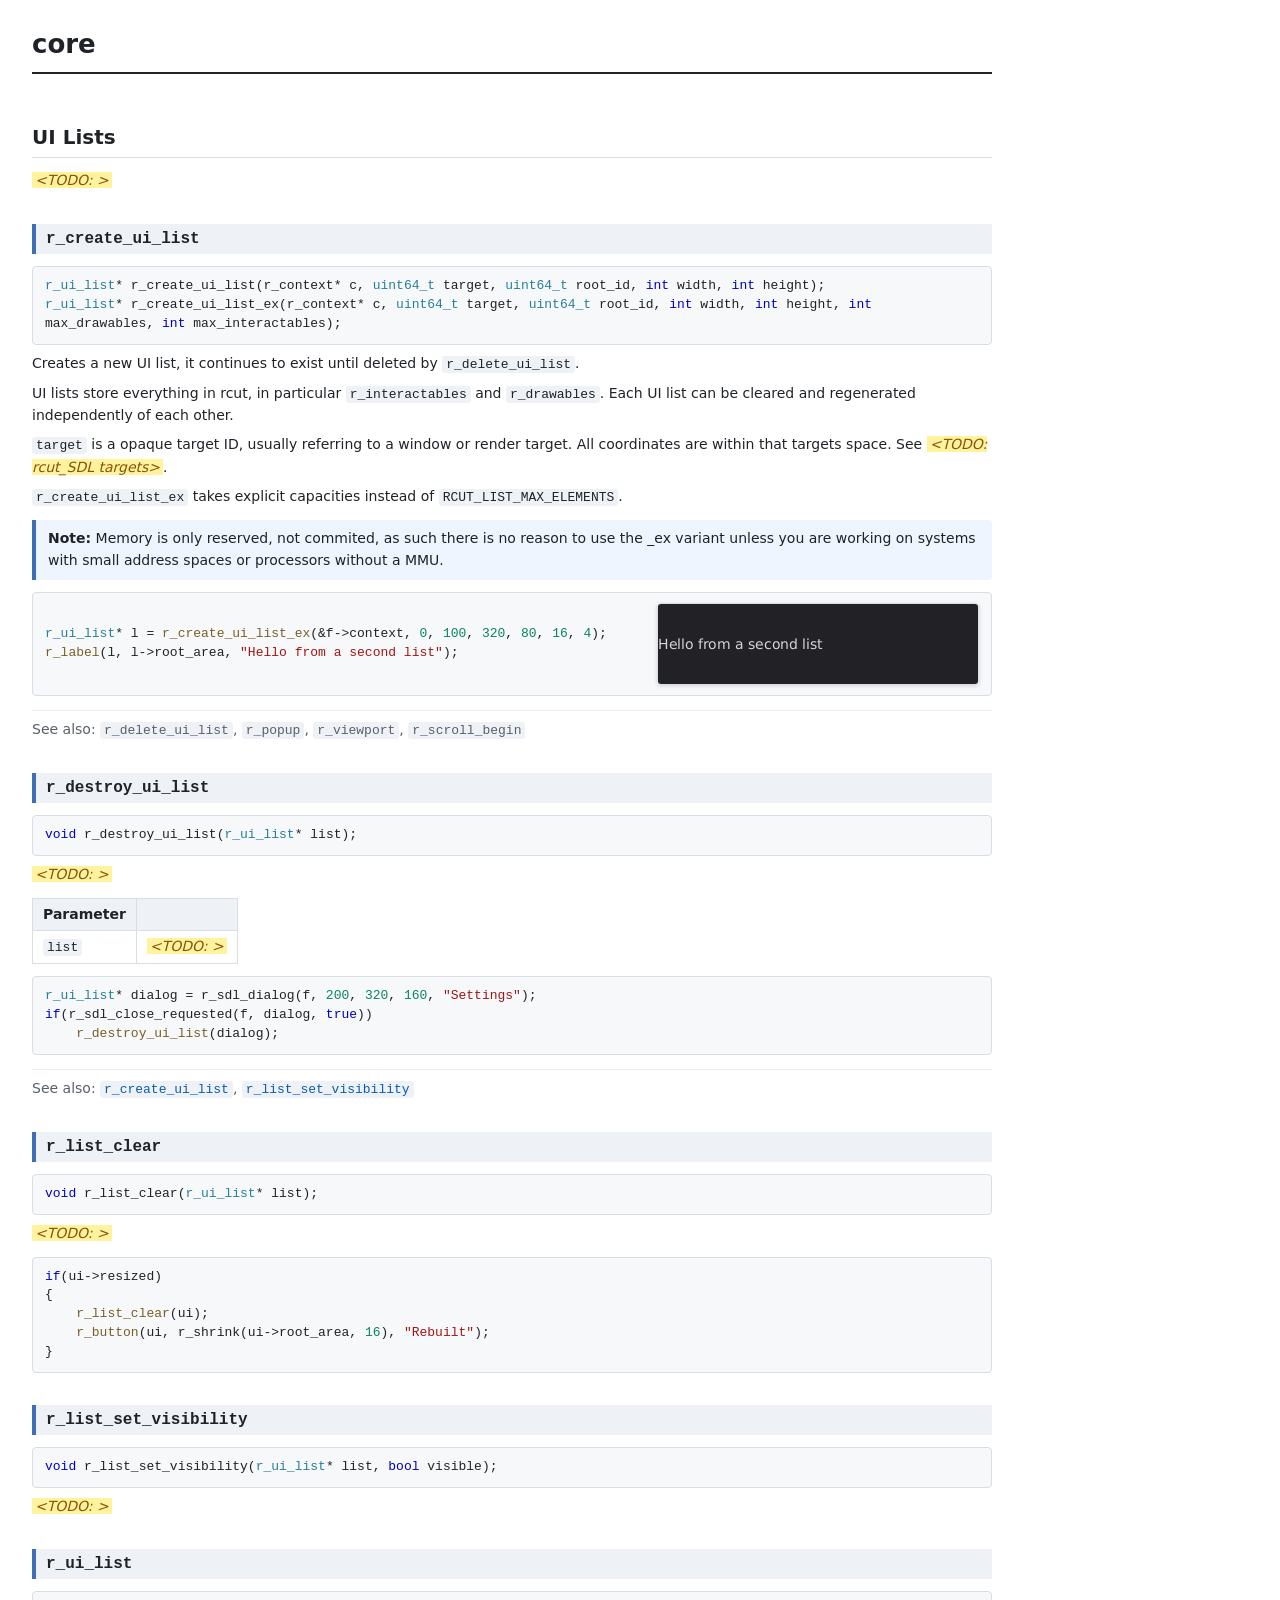
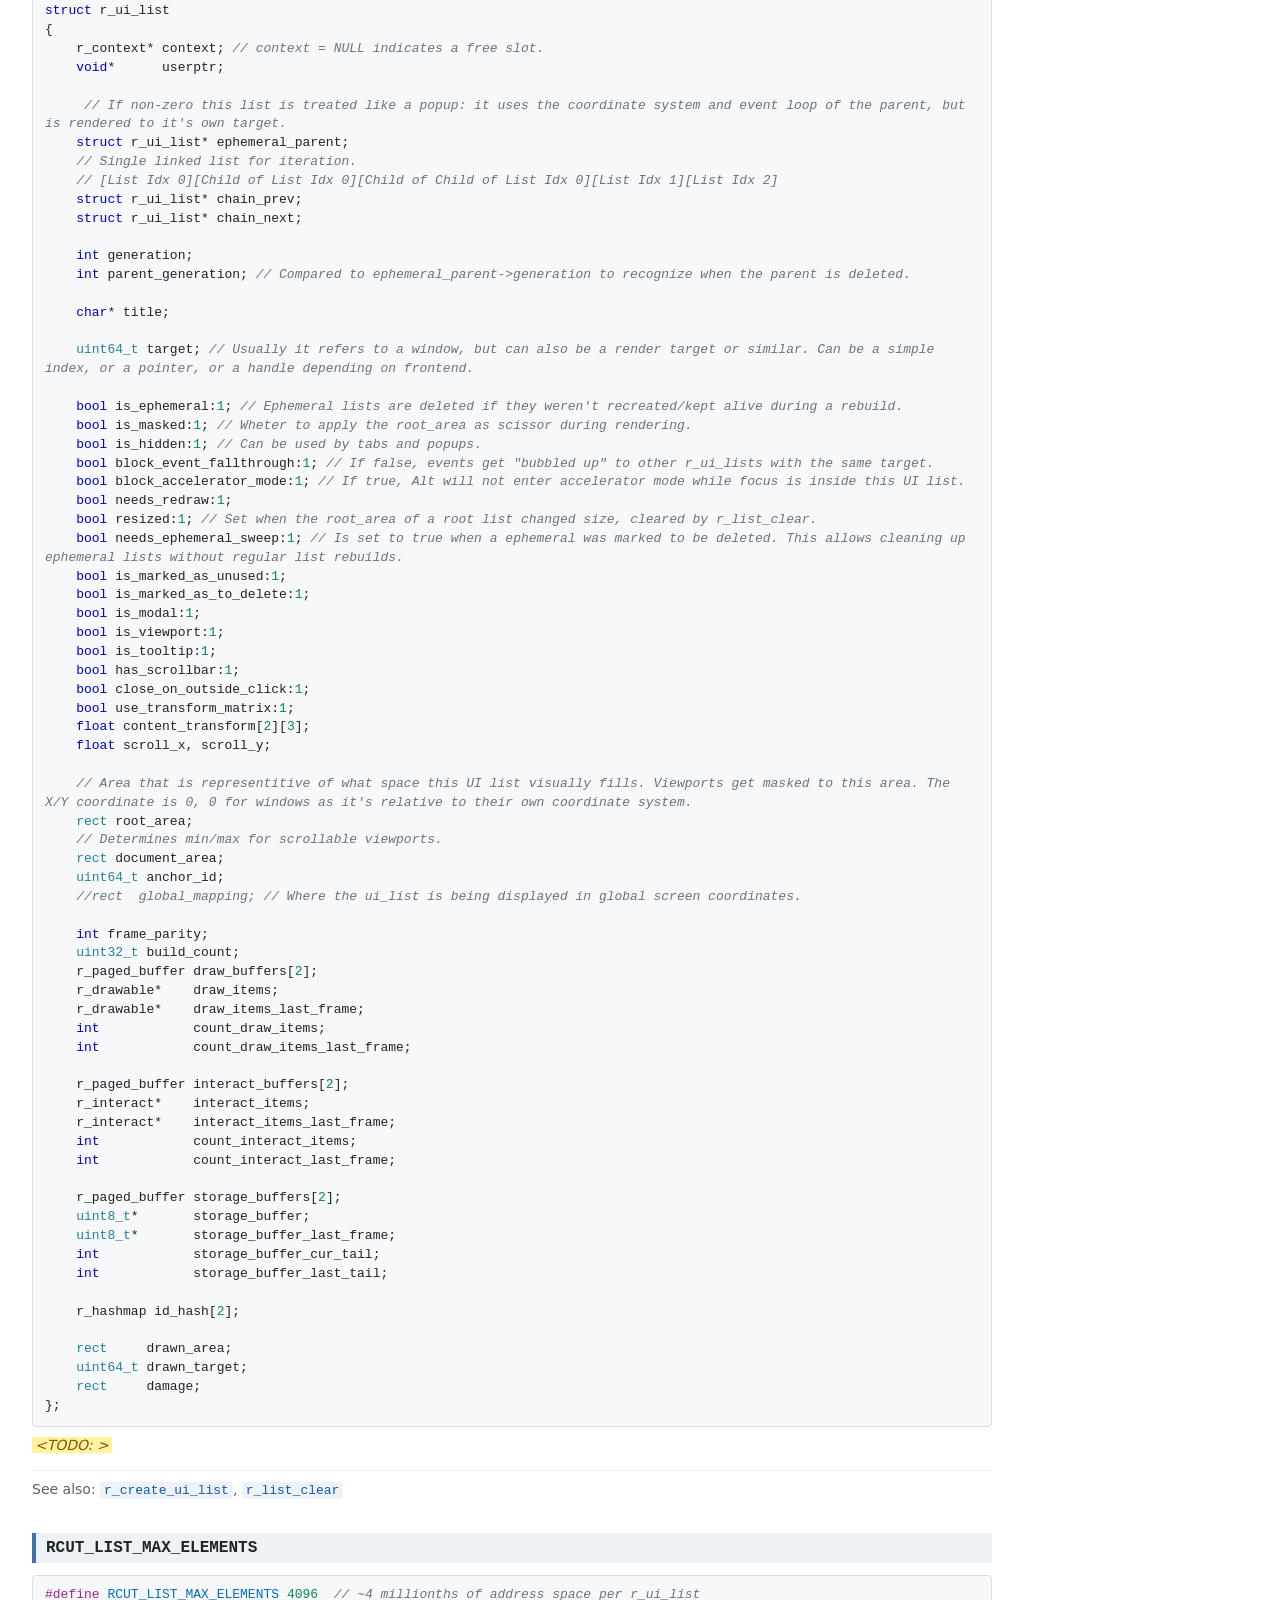
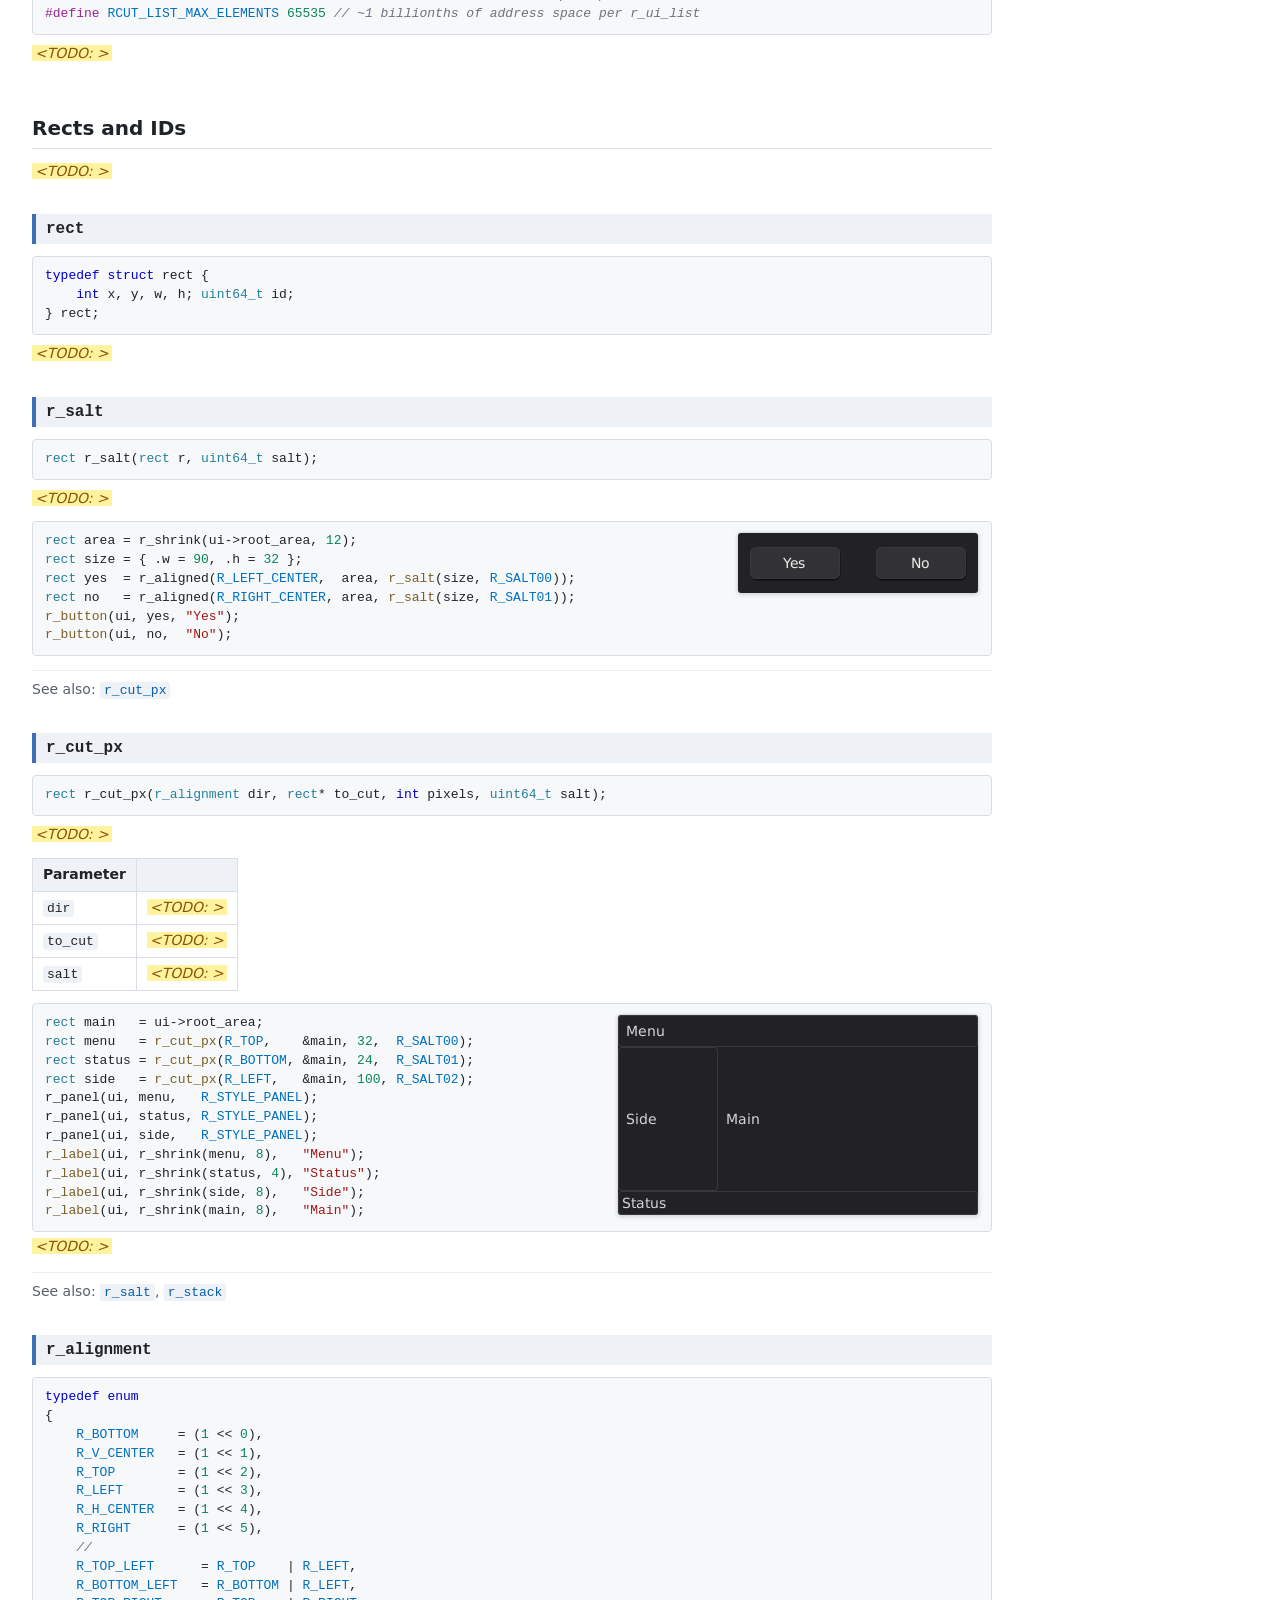
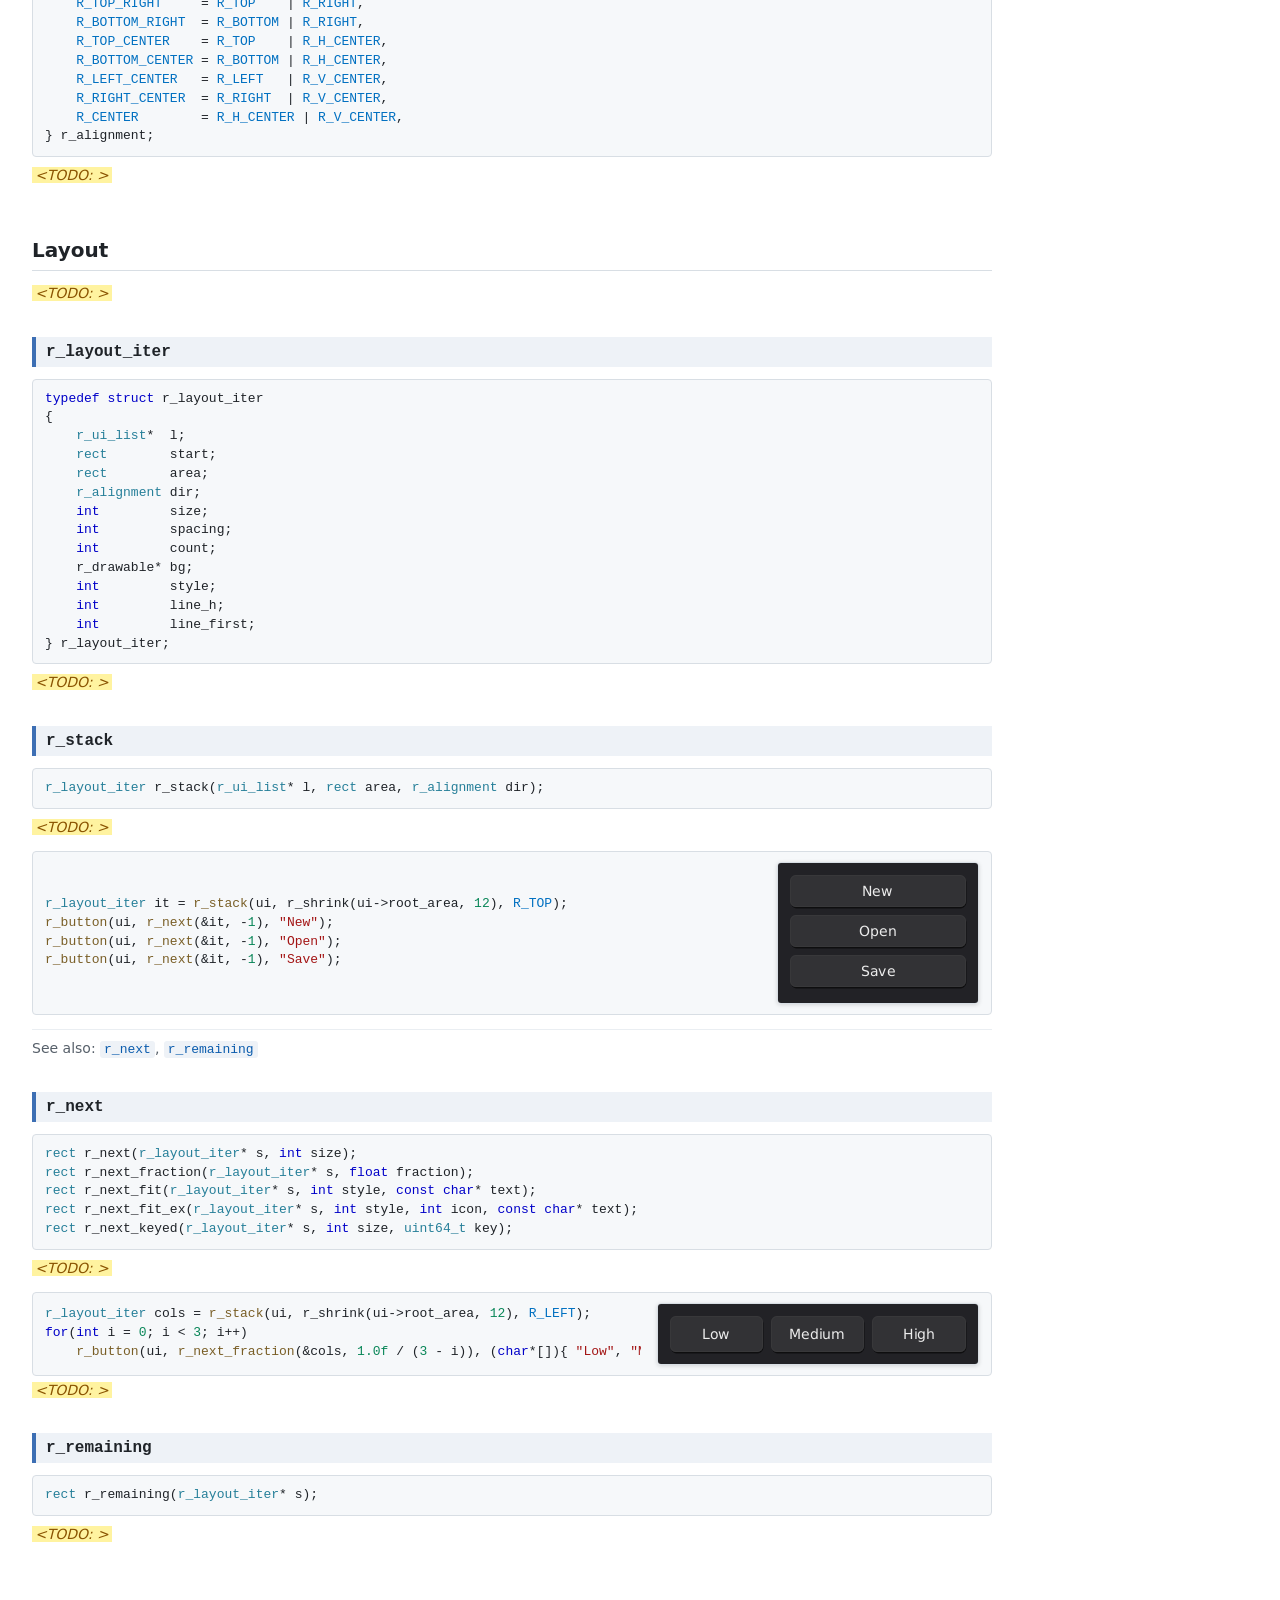
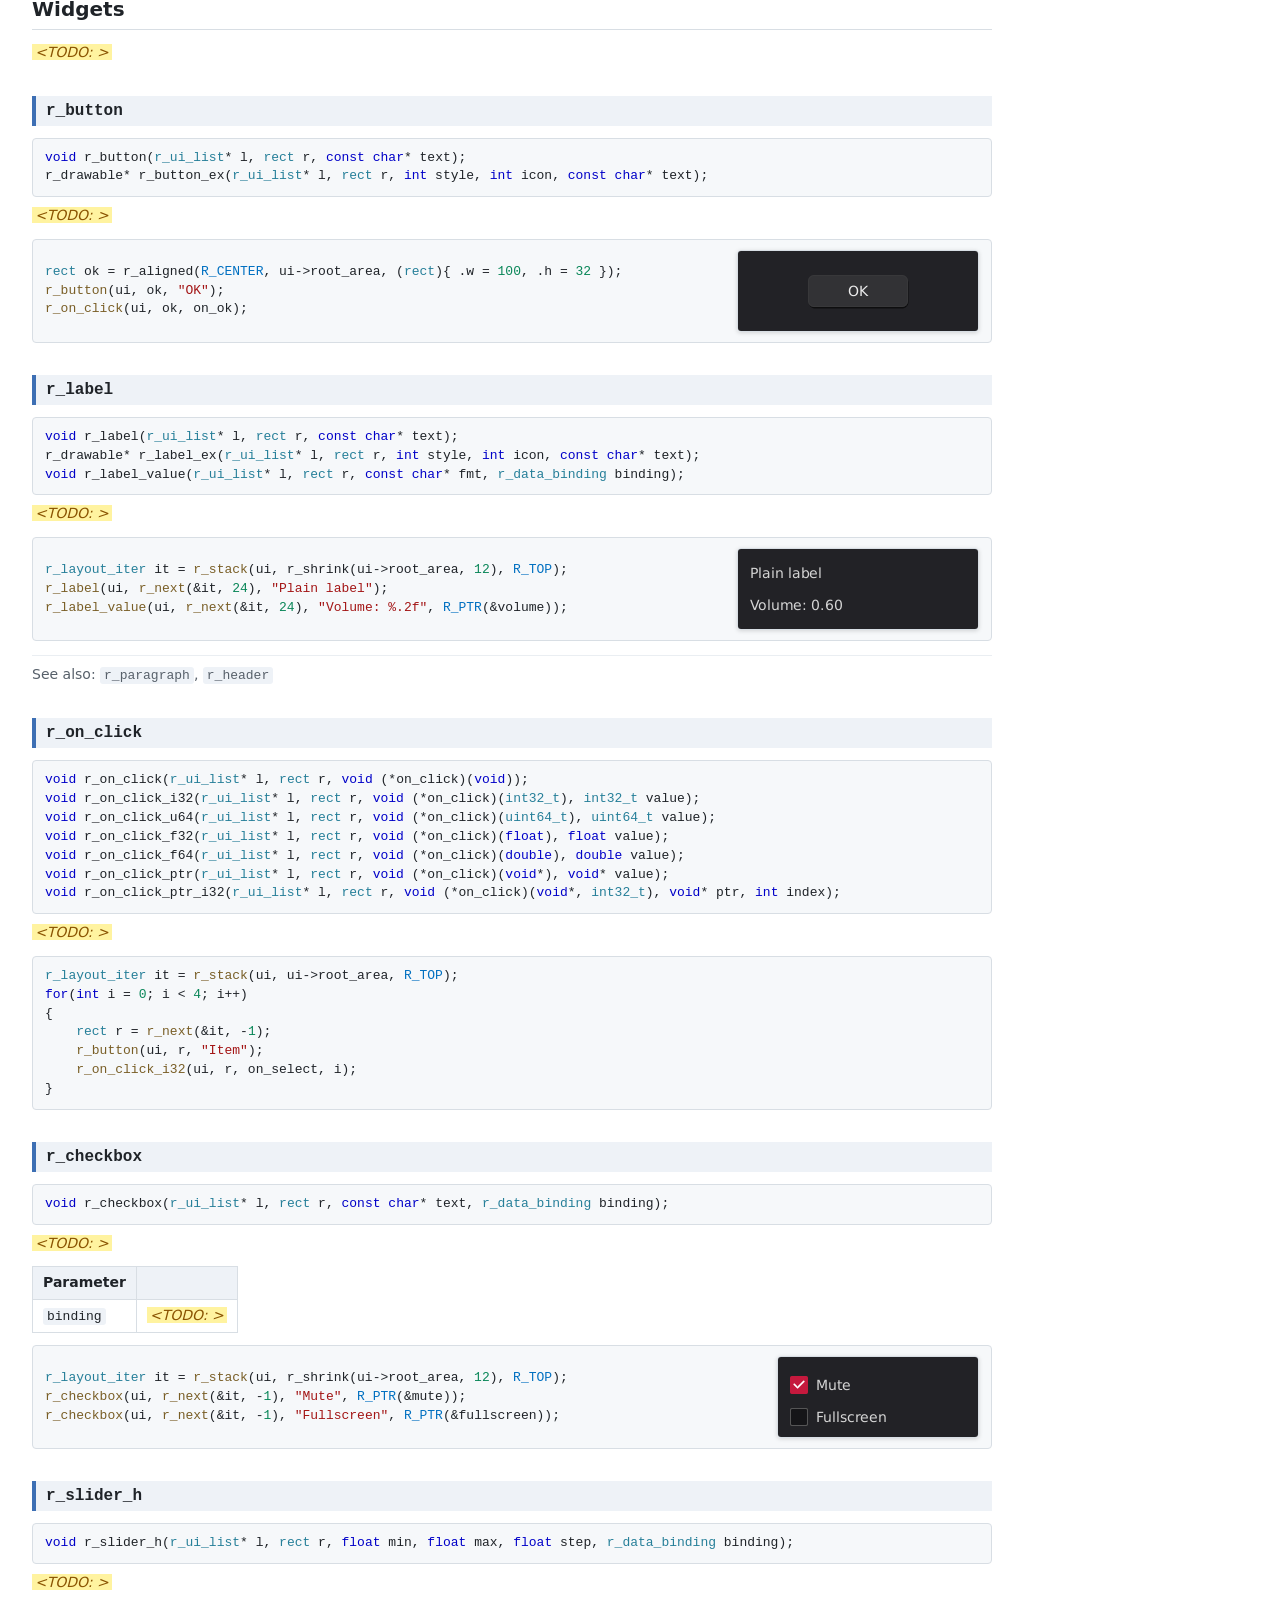
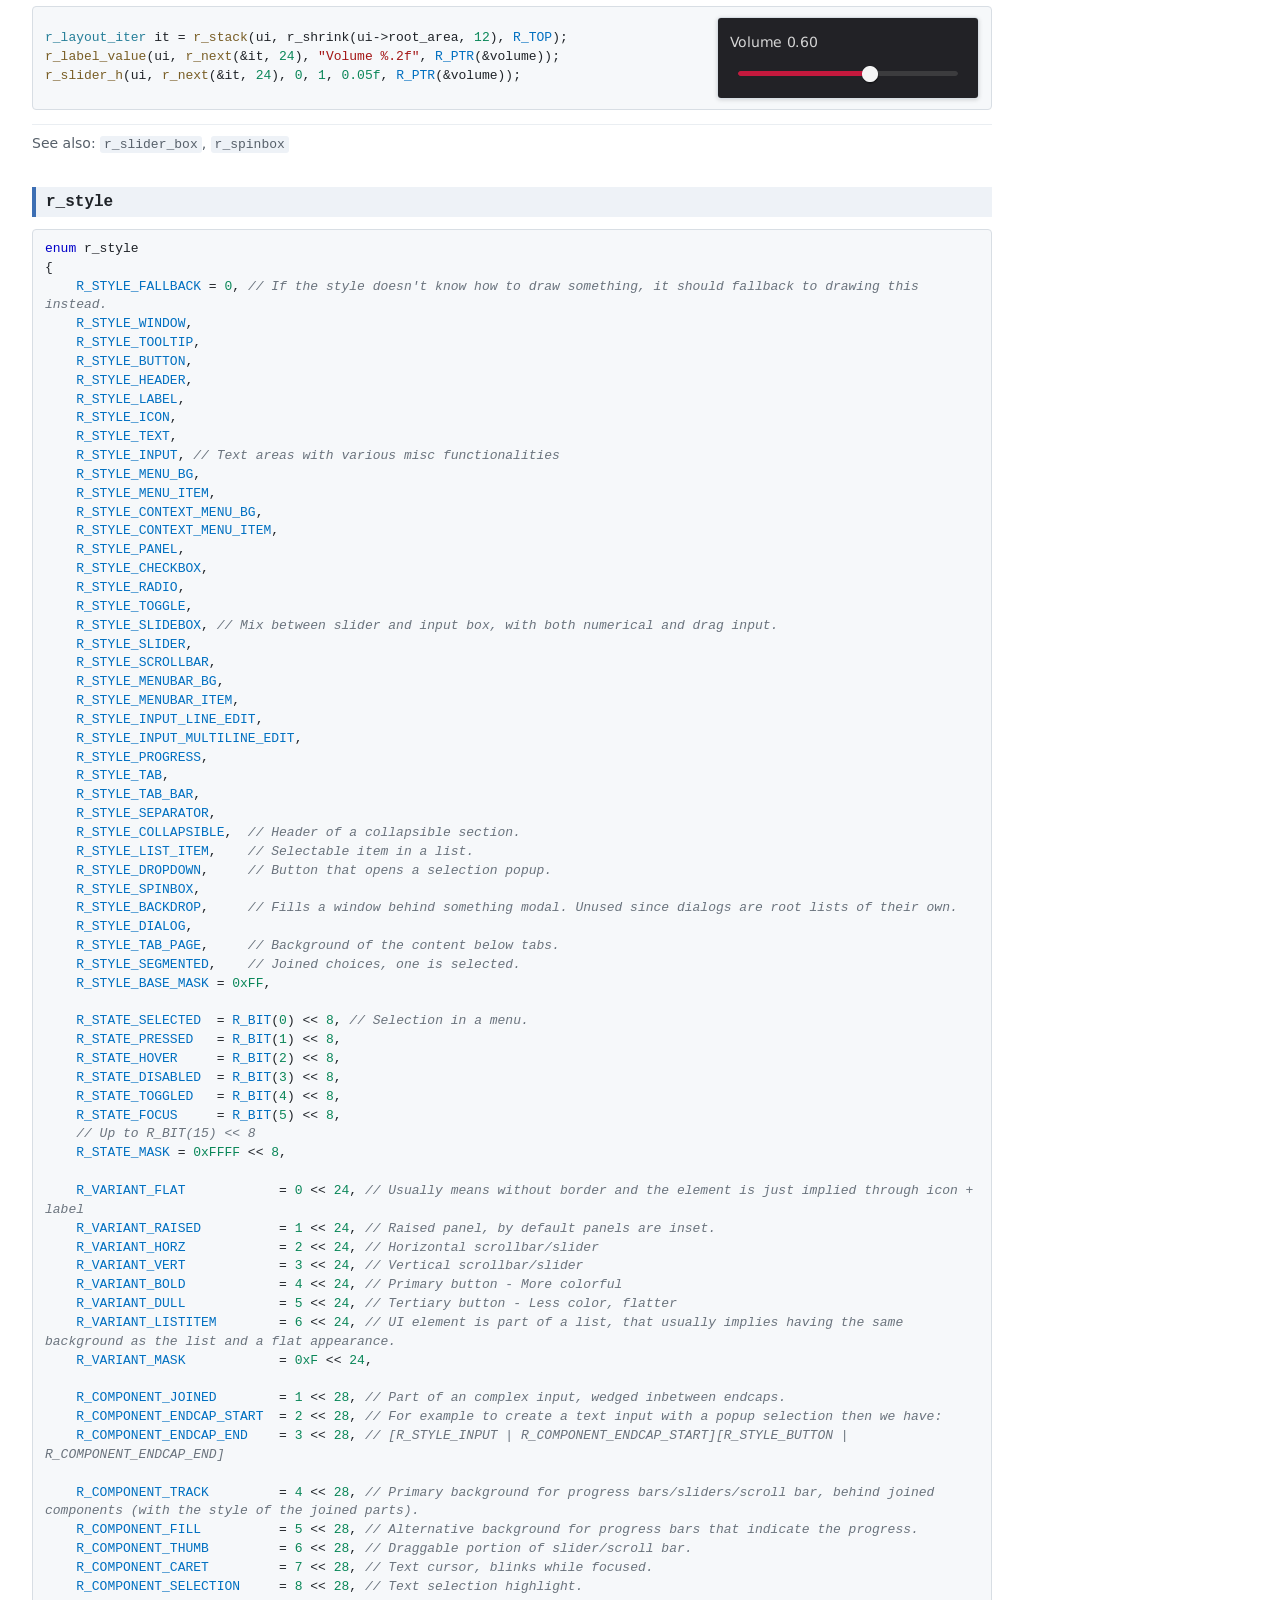
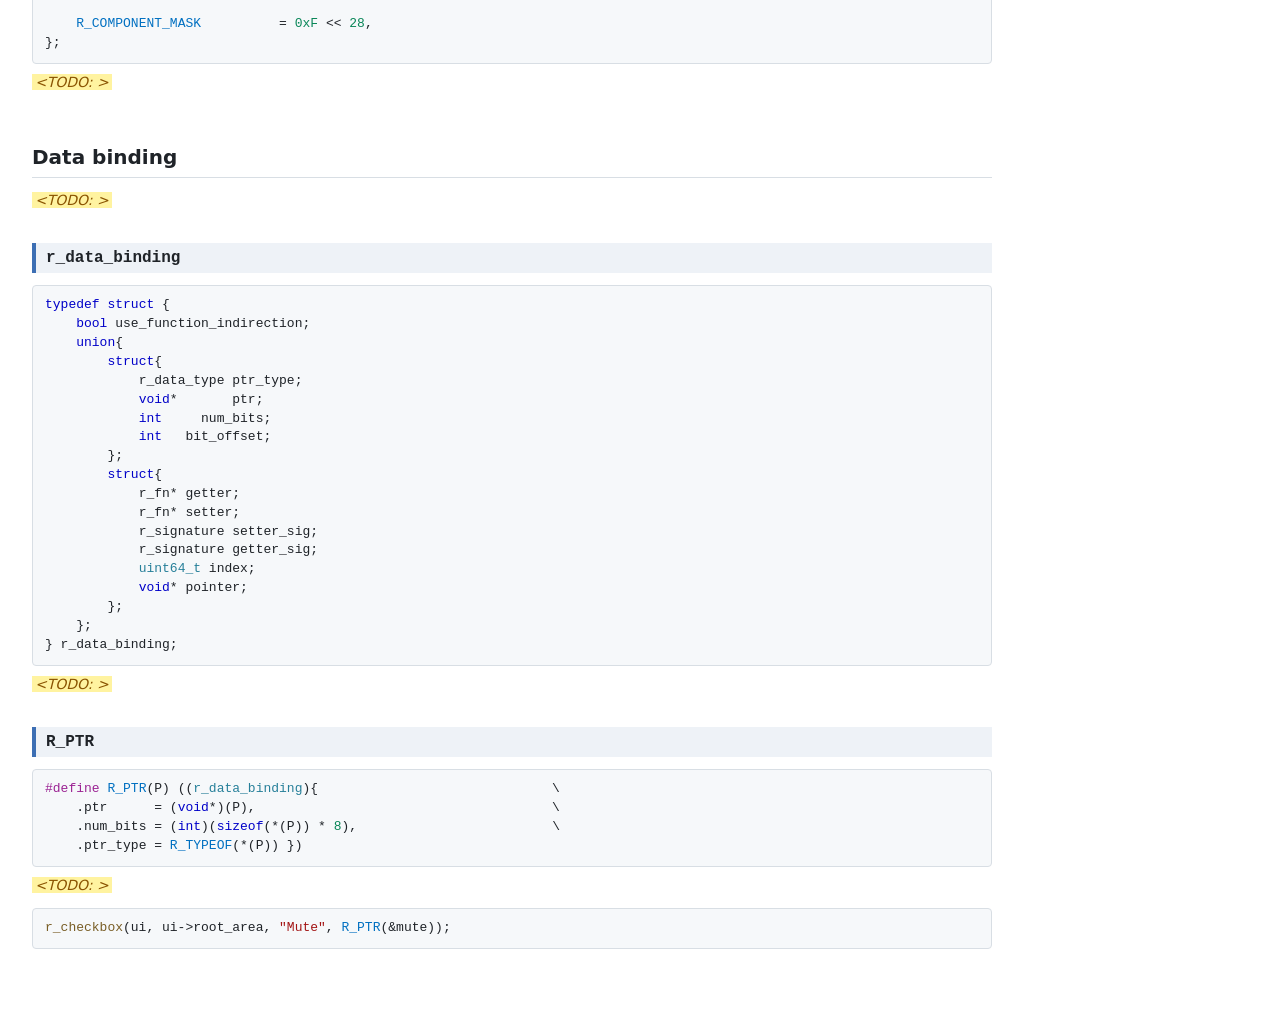
==== docs/api/core.html @ 77790588 "Documentation system" ====
<!DOCTYPE html>
<html><head>
<title>core</title>
<meta http-equiv="X-UA-Compatible" content="IE=edge">
<meta charset="utf-8">
<link rel="stylesheet" href="style.css">
</head><body>
<h1>core</h1>
<h2><a name="s-UI-Lists"></a>UI Lists</h2>
<p><span class="todo">&lt;TODO: &gt;</span></p>

<h3><a name="r_create_ui_list"></a>r_create_ui_list</h3>
<pre class="sig"><a class="t" href="#r_ui_list">r_ui_list</a>* r_create_ui_list(r_context* c, <span class="t">uint64_t</span> target, <span class="t">uint64_t</span> root_id, <span class="k">int</span> width, <span class="k">int</span> height);
<a class="t" href="#r_ui_list">r_ui_list</a>* r_create_ui_list_ex(r_context* c, <span class="t">uint64_t</span> target, <span class="t">uint64_t</span> root_id, <span class="k">int</span> width, <span class="k">int</span> height, <span class="k">int</span> max_drawables, <span class="k">int</span> max_interactables);</pre>
<p>Creates a new UI list, it continues to exist until deleted by <code>r_delete_ui_list</code>.</p>
<p>UI lists store everything in rcut, in particular <code>r_interactables</code> and <code>r_drawables</code>.
Each UI list can be cleared and regenerated independently of each other.</p>
<p><code>target</code> is a opaque target ID, usually referring to a window or render target. All coordinates are within that targets space.
See <span class="todo">&lt;TODO: rcut_SDL targets&gt;</span>.</p>
<p><code>r_create_ui_list_ex</code> takes explicit capacities instead of <code>RCUT_LIST_MAX_ELEMENTS</code>.</p>
<div class="note"><strong>Note:</strong> Memory is only reserved, not commited, as such there is no reason to use the _ex variant unless you are working on systems with small address spaces or processors without a MMU.</div>
<div class="example"><pre><a class="t" href="#r_ui_list">r_ui_list</a>* l = <a class="f" href="#r_create_ui_list">r_create_ui_list_ex</a>(&amp;f-&gt;context, <span class="n">0</span>, <span class="n">100</span>, <span class="n">320</span>, <span class="n">80</span>, <span class="n">16</span>, <span class="n">4</span>);
<a class="f" href="#r_label">r_label</a>(l, l-&gt;root_area, <span class="s">"Hello from a second list"</span>);</pre><img class="shot" src="img/doc_r_create_ui_list.png"></div>
<p class="see">See also: <code>r_delete_ui_list</code>, <code>r_popup</code>, <code>r_viewport</code>, <code>r_scroll_begin</code></p>

<h3><a name="r_destroy_ui_list"></a>r_destroy_ui_list</h3>
<pre class="sig"><span class="k">void</span> r_destroy_ui_list(<a class="t" href="#r_ui_list">r_ui_list</a>* list);</pre>
<p><span class="todo">&lt;TODO: &gt;</span></p>
<table class="params"><tr><th>Parameter</th><th></th></tr>
<tr><td><code>list</code></td><td><span class="todo">&lt;TODO: &gt;</span></td></tr>
</table>
<div class="example"><pre><a class="t" href="#r_ui_list">r_ui_list</a>* dialog = r_sdl_dialog(f, <span class="n">200</span>, <span class="n">320</span>, <span class="n">160</span>, <span class="s">"Settings"</span>);
<span class="k">if</span>(r_sdl_close_requested(f, dialog, <span class="k">true</span>))
	<a class="f" href="#r_destroy_ui_list">r_destroy_ui_list</a>(dialog);</pre></div>
<p class="see">See also: <a href="#r_create_ui_list"><code>r_create_ui_list</code></a>, <a href="#r_list_set_visibility"><code>r_list_set_visibility</code></a></p>

<h3><a name="r_list_clear"></a>r_list_clear</h3>
<pre class="sig"><span class="k">void</span> r_list_clear(<a class="t" href="#r_ui_list">r_ui_list</a>* list);</pre>
<p><span class="todo">&lt;TODO: &gt;</span></p>
<div class="example"><pre><span class="k">if</span>(ui-&gt;resized)
{
	<a class="f" href="#r_list_clear">r_list_clear</a>(ui);
	<a class="f" href="#r_button">r_button</a>(ui, r_shrink(ui-&gt;root_area, <span class="n">16</span>), <span class="s">"Rebuilt"</span>);
}</pre></div>

<h3><a name="r_list_set_visibility"></a>r_list_set_visibility</h3>
<pre class="sig"><span class="k">void</span> r_list_set_visibility(<a class="t" href="#r_ui_list">r_ui_list</a>* list, <span class="k">bool</span> visible);</pre>
<p><span class="todo">&lt;TODO: &gt;</span></p>

<h3><a name="r_ui_list"></a>r_ui_list</h3>
<pre class="sig"><span class="k">struct</span> r_ui_list
{
	r_context* context; <span class="c">// context = NULL indicates a free slot.</span>
	<span class="k">void</span>*      userptr;

	 <span class="c">// If non-zero this list is treated like a popup: it uses the coordinate system and event loop of the parent, but is rendered to it's own target.</span>
	<span class="k">struct</span> r_ui_list* ephemeral_parent;
	<span class="c">// Single linked list for iteration.</span>
	<span class="c">// [List Idx 0][Child of List Idx 0][Child of Child of List Idx 0][List Idx 1][List Idx 2]</span>
	<span class="k">struct</span> r_ui_list* chain_prev;
	<span class="k">struct</span> r_ui_list* chain_next;

	<span class="k">int</span> generation;
	<span class="k">int</span> parent_generation; <span class="c">// Compared to ephemeral_parent-&gt;generation to recognize when the parent is deleted.</span>

	<span class="k">char</span>* title;

	<span class="t">uint64_t</span> target; <span class="c">// Usually it refers to a window, but can also be a render target or similar. Can be a simple index, or a pointer, or a handle depending on frontend.</span>

	<span class="k">bool</span> is_ephemeral:<span class="n">1</span>; <span class="c">// Ephemeral lists are deleted if they weren't recreated/kept alive during a rebuild.</span>
	<span class="k">bool</span> is_masked:<span class="n">1</span>; <span class="c">// Wheter to apply the root_area as scissor during rendering.</span>
	<span class="k">bool</span> is_hidden:<span class="n">1</span>; <span class="c">// Can be used by tabs and popups.</span>
	<span class="k">bool</span> block_event_fallthrough:<span class="n">1</span>; <span class="c">// If false, events get "bubbled up" to other r_ui_lists with the same target.</span>
	<span class="k">bool</span> block_accelerator_mode:<span class="n">1</span>; <span class="c">// If true, Alt will not enter accelerator mode while focus is inside this UI list.</span>
	<span class="k">bool</span> needs_redraw:<span class="n">1</span>;
	<span class="k">bool</span> resized:<span class="n">1</span>; <span class="c">// Set when the root_area of a root list changed size, cleared by r_list_clear.</span>
	<span class="k">bool</span> needs_ephemeral_sweep:<span class="n">1</span>; <span class="c">// Is set to true when a ephemeral was marked to be deleted. This allows cleaning up ephemeral lists without regular list rebuilds.</span>
	<span class="k">bool</span> is_marked_as_unused:<span class="n">1</span>;
	<span class="k">bool</span> is_marked_as_to_delete:<span class="n">1</span>;
	<span class="k">bool</span> is_modal:<span class="n">1</span>;
	<span class="k">bool</span> is_viewport:<span class="n">1</span>;
	<span class="k">bool</span> is_tooltip:<span class="n">1</span>;
	<span class="k">bool</span> has_scrollbar:<span class="n">1</span>;
	<span class="k">bool</span> close_on_outside_click:<span class="n">1</span>;
	<span class="k">bool</span> use_transform_matrix:<span class="n">1</span>;
	<span class="k">float</span> content_transform[<span class="n">2</span>][<span class="n">3</span>];
	<span class="k">float</span> scroll_x, scroll_y;

	<span class="c">// Area that is representitive of what space this UI list visually fills. Viewports get masked to this area. The X/Y coordinate is 0, 0 for windows as it's relative to their own coordinate system.</span>
	<a class="t" href="#rect">rect</a> root_area;
	<span class="c">// Determines min/max for scrollable viewports.</span>
	<a class="t" href="#rect">rect</a> document_area;
	<span class="t">uint64_t</span> anchor_id;
	<span class="c">//rect  global_mapping; // Where the ui_list is being displayed in global screen coordinates.</span>

	<span class="k">int</span> frame_parity;
	<span class="t">uint32_t</span> build_count;
	r_paged_buffer draw_buffers[<span class="n">2</span>];
	r_drawable*    draw_items;
	r_drawable*    draw_items_last_frame;
	<span class="k">int</span>            count_draw_items;
	<span class="k">int</span>            count_draw_items_last_frame;

	r_paged_buffer interact_buffers[<span class="n">2</span>];
	r_interact*    interact_items;
	r_interact*    interact_items_last_frame;
	<span class="k">int</span>            count_interact_items;
	<span class="k">int</span>            count_interact_last_frame;

	r_paged_buffer storage_buffers[<span class="n">2</span>];
	<span class="t">uint8_t</span>*       storage_buffer;
	<span class="t">uint8_t</span>*       storage_buffer_last_frame;
	<span class="k">int</span>            storage_buffer_cur_tail;
	<span class="k">int</span>            storage_buffer_last_tail;

	r_hashmap id_hash[<span class="n">2</span>];

	<a class="t" href="#rect">rect</a>     drawn_area;
	<span class="t">uint64_t</span> drawn_target;
	<a class="t" href="#rect">rect</a>     damage;
};</pre>
<p><span class="todo">&lt;TODO: &gt;</span></p>
<p class="see">See also: <a href="#r_create_ui_list"><code>r_create_ui_list</code></a>, <a href="#r_list_clear"><code>r_list_clear</code></a></p>

<h3><a name="RCUT_LIST_MAX_ELEMENTS"></a>RCUT_LIST_MAX_ELEMENTS</h3>
<pre class="sig"><span class="p">#define</span> <span class="e">RCUT_LIST_MAX_ELEMENTS</span> <span class="n">4096</span>  <span class="c">// ~4 millionths of address space per r_ui_list</span>
<span class="p">#define</span> <span class="e">RCUT_LIST_MAX_ELEMENTS</span> <span class="n">65535</span> <span class="c">// ~1 billionths of address space per r_ui_list</span></pre>
<p><span class="todo">&lt;TODO: &gt;</span></p>

<h2><a name="s-Rects-and-IDs"></a>Rects and IDs</h2>
<p><span class="todo">&lt;TODO: &gt;</span></p>

<h3><a name="rect"></a>rect</h3>
<pre class="sig"><span class="k">typedef</span> <span class="k">struct</span> rect {
	<span class="k">int</span> x, y, w, h; <span class="t">uint64_t</span> id;
} rect;</pre>
<p><span class="todo">&lt;TODO: &gt;</span></p>

<h3><a name="r_salt"></a>r_salt</h3>
<pre class="sig"><a class="t" href="#rect">rect</a> r_salt(<a class="t" href="#rect">rect</a> r, <span class="t">uint64_t</span> salt);</pre>
<p><span class="todo">&lt;TODO: &gt;</span></p>
<div class="example"><pre><a class="t" href="#rect">rect</a> area = r_shrink(ui-&gt;root_area, <span class="n">12</span>);
<a class="t" href="#rect">rect</a> size = { .w = <span class="n">90</span>, .h = <span class="n">32</span> };
<a class="t" href="#rect">rect</a> yes  = r_aligned(<a class="e" href="#r_alignment">R_LEFT_CENTER</a>,  area, <a class="f" href="#r_salt">r_salt</a>(size, <span class="e">R_SALT00</span>));
<a class="t" href="#rect">rect</a> no   = r_aligned(<a class="e" href="#r_alignment">R_RIGHT_CENTER</a>, area, <a class="f" href="#r_salt">r_salt</a>(size, <span class="e">R_SALT01</span>));
<a class="f" href="#r_button">r_button</a>(ui, yes, <span class="s">"Yes"</span>);
<a class="f" href="#r_button">r_button</a>(ui, no,  <span class="s">"No"</span>);</pre><img class="shot" src="img/doc_r_salt.png"></div>
<p class="see">See also: <a href="#r_cut_px"><code>r_cut_px</code></a></p>

<h3><a name="r_cut_px"></a>r_cut_px</h3>
<pre class="sig"><a class="t" href="#rect">rect</a> r_cut_px(<a class="t" href="#r_alignment">r_alignment</a> dir, <a class="t" href="#rect">rect</a>* to_cut, <span class="k">int</span> pixels, <span class="t">uint64_t</span> salt);</pre>
<p><span class="todo">&lt;TODO: &gt;</span></p>
<table class="params"><tr><th>Parameter</th><th></th></tr>
<tr><td><code>dir</code></td><td><span class="todo">&lt;TODO: &gt;</span></td></tr>
<tr><td><code>to_cut</code></td><td><span class="todo">&lt;TODO: &gt;</span></td></tr>
<tr><td><code>salt</code></td><td><span class="todo">&lt;TODO: &gt;</span></td></tr>
</table>
<div class="example"><pre><a class="t" href="#rect">rect</a> main   = ui-&gt;root_area;
<a class="t" href="#rect">rect</a> menu   = <a class="f" href="#r_cut_px">r_cut_px</a>(<a class="e" href="#r_alignment">R_TOP</a>,    &amp;main, <span class="n">32</span>,  <span class="e">R_SALT00</span>);
<a class="t" href="#rect">rect</a> status = <a class="f" href="#r_cut_px">r_cut_px</a>(<a class="e" href="#r_alignment">R_BOTTOM</a>, &amp;main, <span class="n">24</span>,  <span class="e">R_SALT01</span>);
<a class="t" href="#rect">rect</a> side   = <a class="f" href="#r_cut_px">r_cut_px</a>(<a class="e" href="#r_alignment">R_LEFT</a>,   &amp;main, <span class="n">100</span>, <span class="e">R_SALT02</span>);
r_panel(ui, menu,   <a class="e" href="#r_style">R_STYLE_PANEL</a>);
r_panel(ui, status, <a class="e" href="#r_style">R_STYLE_PANEL</a>);
r_panel(ui, side,   <a class="e" href="#r_style">R_STYLE_PANEL</a>);
<a class="f" href="#r_label">r_label</a>(ui, r_shrink(menu, <span class="n">8</span>),   <span class="s">"Menu"</span>);
<a class="f" href="#r_label">r_label</a>(ui, r_shrink(status, <span class="n">4</span>), <span class="s">"Status"</span>);
<a class="f" href="#r_label">r_label</a>(ui, r_shrink(side, <span class="n">8</span>),   <span class="s">"Side"</span>);
<a class="f" href="#r_label">r_label</a>(ui, r_shrink(main, <span class="n">8</span>),   <span class="s">"Main"</span>);</pre><img class="shot" src="img/doc_r_cut_px.png"></div>
<div class="caption"><p><span class="todo">&lt;TODO: &gt;</span></p>
</div>
<p class="see">See also: <a href="#r_salt"><code>r_salt</code></a>, <a href="#r_stack"><code>r_stack</code></a></p>

<h3><a name="r_alignment"></a>r_alignment</h3>
<pre class="sig"><span class="k">typedef</span> <span class="k">enum</span>
{
	<span class="e">R_BOTTOM</span>     = (<span class="n">1</span> &lt;&lt; <span class="n">0</span>),
	<span class="e">R_V_CENTER</span>   = (<span class="n">1</span> &lt;&lt; <span class="n">1</span>),
	<span class="e">R_TOP</span>        = (<span class="n">1</span> &lt;&lt; <span class="n">2</span>),
	<span class="e">R_LEFT</span>       = (<span class="n">1</span> &lt;&lt; <span class="n">3</span>),
	<span class="e">R_H_CENTER</span>   = (<span class="n">1</span> &lt;&lt; <span class="n">4</span>),
	<span class="e">R_RIGHT</span>      = (<span class="n">1</span> &lt;&lt; <span class="n">5</span>),
	<span class="c">// </span>
	<span class="e">R_TOP_LEFT</span>      = <span class="e">R_TOP</span>    | <span class="e">R_LEFT</span>,
	<span class="e">R_BOTTOM_LEFT</span>   = <span class="e">R_BOTTOM</span> | <span class="e">R_LEFT</span>,
	<span class="e">R_TOP_RIGHT</span>     = <span class="e">R_TOP</span>    | <span class="e">R_RIGHT</span>,
	<span class="e">R_BOTTOM_RIGHT</span>  = <span class="e">R_BOTTOM</span> | <span class="e">R_RIGHT</span>,
	<span class="e">R_TOP_CENTER</span>    = <span class="e">R_TOP</span>    | <span class="e">R_H_CENTER</span>,
	<span class="e">R_BOTTOM_CENTER</span> = <span class="e">R_BOTTOM</span> | <span class="e">R_H_CENTER</span>,
	<span class="e">R_LEFT_CENTER</span>   = <span class="e">R_LEFT</span>   | <span class="e">R_V_CENTER</span>,
	<span class="e">R_RIGHT_CENTER</span>  = <span class="e">R_RIGHT</span>  | <span class="e">R_V_CENTER</span>,
	<span class="e">R_CENTER</span>        = <span class="e">R_H_CENTER</span> | <span class="e">R_V_CENTER</span>,
} r_alignment;</pre>
<p><span class="todo">&lt;TODO: &gt;</span></p>

<h2><a name="s-Layout"></a>Layout</h2>
<p><span class="todo">&lt;TODO: &gt;</span></p>

<h3><a name="r_layout_iter"></a>r_layout_iter</h3>
<pre class="sig"><span class="k">typedef</span> <span class="k">struct</span> r_layout_iter
{
	<a class="t" href="#r_ui_list">r_ui_list</a>*  l;
	<a class="t" href="#rect">rect</a>        start;
	<a class="t" href="#rect">rect</a>        area;
	<a class="t" href="#r_alignment">r_alignment</a> dir;
	<span class="k">int</span>         size;
	<span class="k">int</span>         spacing;
	<span class="k">int</span>         count;
	r_drawable* bg;
	<span class="k">int</span>         style;
	<span class="k">int</span>         line_h;
	<span class="k">int</span>         line_first;
} r_layout_iter;</pre>
<p><span class="todo">&lt;TODO: &gt;</span></p>

<h3><a name="r_stack"></a>r_stack</h3>
<pre class="sig"><a class="t" href="#r_layout_iter">r_layout_iter</a> r_stack(<a class="t" href="#r_ui_list">r_ui_list</a>* l, <a class="t" href="#rect">rect</a> area, <a class="t" href="#r_alignment">r_alignment</a> dir);</pre>
<p><span class="todo">&lt;TODO: &gt;</span></p>
<div class="example"><pre><a class="t" href="#r_layout_iter">r_layout_iter</a> it = <a class="f" href="#r_stack">r_stack</a>(ui, r_shrink(ui-&gt;root_area, <span class="n">12</span>), <a class="e" href="#r_alignment">R_TOP</a>);
<a class="f" href="#r_button">r_button</a>(ui, <a class="f" href="#r_next">r_next</a>(&amp;it, -<span class="n">1</span>), <span class="s">"New"</span>);
<a class="f" href="#r_button">r_button</a>(ui, <a class="f" href="#r_next">r_next</a>(&amp;it, -<span class="n">1</span>), <span class="s">"Open"</span>);
<a class="f" href="#r_button">r_button</a>(ui, <a class="f" href="#r_next">r_next</a>(&amp;it, -<span class="n">1</span>), <span class="s">"Save"</span>);</pre><img class="shot" src="img/doc_r_stack.png"></div>
<p class="see">See also: <a href="#r_next"><code>r_next</code></a>, <a href="#r_remaining"><code>r_remaining</code></a></p>

<h3><a name="r_next"></a>r_next</h3>
<pre class="sig"><a class="t" href="#rect">rect</a> r_next(<a class="t" href="#r_layout_iter">r_layout_iter</a>* s, <span class="k">int</span> size);
<a class="t" href="#rect">rect</a> r_next_fraction(<a class="t" href="#r_layout_iter">r_layout_iter</a>* s, <span class="k">float</span> fraction);
<a class="t" href="#rect">rect</a> r_next_fit(<a class="t" href="#r_layout_iter">r_layout_iter</a>* s, <span class="k">int</span> style, <span class="k">const</span> <span class="k">char</span>* text);
<a class="t" href="#rect">rect</a> r_next_fit_ex(<a class="t" href="#r_layout_iter">r_layout_iter</a>* s, <span class="k">int</span> style, <span class="k">int</span> icon, <span class="k">const</span> <span class="k">char</span>* text);
<a class="t" href="#rect">rect</a> r_next_keyed(<a class="t" href="#r_layout_iter">r_layout_iter</a>* s, <span class="k">int</span> size, <span class="t">uint64_t</span> key);</pre>
<p><span class="todo">&lt;TODO: &gt;</span></p>
<div class="example"><pre><a class="t" href="#r_layout_iter">r_layout_iter</a> cols = <a class="f" href="#r_stack">r_stack</a>(ui, r_shrink(ui-&gt;root_area, <span class="n">12</span>), <a class="e" href="#r_alignment">R_LEFT</a>);
<span class="k">for</span>(<span class="k">int</span> i = <span class="n">0</span>; i &lt; <span class="n">3</span>; i++)
	<a class="f" href="#r_button">r_button</a>(ui, <a class="f" href="#r_next">r_next_fraction</a>(&amp;cols, <span class="n">1.0f</span> / (<span class="n">3</span> - i)), (<span class="k">char</span>*[]){ <span class="s">"Low"</span>, <span class="s">"Medium"</span>, <span class="s">"High"</span> }[i]);</pre><img class="shot" src="img/doc_r_next.png"></div>
<div class="caption"><p><span class="todo">&lt;TODO: &gt;</span></p>
</div>

<h3><a name="r_remaining"></a>r_remaining</h3>
<pre class="sig"><a class="t" href="#rect">rect</a> r_remaining(<a class="t" href="#r_layout_iter">r_layout_iter</a>* s);</pre>
<p><span class="todo">&lt;TODO: &gt;</span></p>

<h2><a name="s-Widgets"></a>Widgets</h2>
<p><span class="todo">&lt;TODO: &gt;</span></p>

<h3><a name="r_button"></a>r_button</h3>
<pre class="sig"><span class="k">void</span> r_button(<a class="t" href="#r_ui_list">r_ui_list</a>* l, <a class="t" href="#rect">rect</a> r, <span class="k">const</span> <span class="k">char</span>* text);
r_drawable* r_button_ex(<a class="t" href="#r_ui_list">r_ui_list</a>* l, <a class="t" href="#rect">rect</a> r, <span class="k">int</span> style, <span class="k">int</span> icon, <span class="k">const</span> <span class="k">char</span>* text);</pre>
<p><span class="todo">&lt;TODO: &gt;</span></p>
<div class="example"><pre><a class="t" href="#rect">rect</a> ok = r_aligned(<a class="e" href="#r_alignment">R_CENTER</a>, ui-&gt;root_area, (<a class="t" href="#rect">rect</a>){ .w = <span class="n">100</span>, .h = <span class="n">32</span> });
<a class="f" href="#r_button">r_button</a>(ui, ok, <span class="s">"OK"</span>);
<a class="f" href="#r_on_click">r_on_click</a>(ui, ok, on_ok);</pre><img class="shot" src="img/doc_r_button.png"></div>

<h3><a name="r_label"></a>r_label</h3>
<pre class="sig"><span class="k">void</span> r_label(<a class="t" href="#r_ui_list">r_ui_list</a>* l, <a class="t" href="#rect">rect</a> r, <span class="k">const</span> <span class="k">char</span>* text);
r_drawable* r_label_ex(<a class="t" href="#r_ui_list">r_ui_list</a>* l, <a class="t" href="#rect">rect</a> r, <span class="k">int</span> style, <span class="k">int</span> icon, <span class="k">const</span> <span class="k">char</span>* text);
<span class="k">void</span> r_label_value(<a class="t" href="#r_ui_list">r_ui_list</a>* l, <a class="t" href="#rect">rect</a> r, <span class="k">const</span> <span class="k">char</span>* fmt, <a class="t" href="#r_data_binding">r_data_binding</a> binding);</pre>
<p><span class="todo">&lt;TODO: &gt;</span></p>
<div class="example"><pre><a class="t" href="#r_layout_iter">r_layout_iter</a> it = <a class="f" href="#r_stack">r_stack</a>(ui, r_shrink(ui-&gt;root_area, <span class="n">12</span>), <a class="e" href="#r_alignment">R_TOP</a>);
<a class="f" href="#r_label">r_label</a>(ui, <a class="f" href="#r_next">r_next</a>(&amp;it, <span class="n">24</span>), <span class="s">"Plain label"</span>);
<a class="f" href="#r_label">r_label_value</a>(ui, <a class="f" href="#r_next">r_next</a>(&amp;it, <span class="n">24</span>), <span class="s">"Volume: %.2f"</span>, <a class="e" href="#R_PTR">R_PTR</a>(&amp;volume));</pre><img class="shot" src="img/doc_r_label.png"></div>
<p class="see">See also: <code>r_paragraph</code>, <code>r_header</code></p>

<h3><a name="r_on_click"></a>r_on_click</h3>
<pre class="sig"><span class="k">void</span> r_on_click(<a class="t" href="#r_ui_list">r_ui_list</a>* l, <a class="t" href="#rect">rect</a> r, <span class="k">void</span> (*on_click)(<span class="k">void</span>));
<span class="k">void</span> r_on_click_i32(<a class="t" href="#r_ui_list">r_ui_list</a>* l, <a class="t" href="#rect">rect</a> r, <span class="k">void</span> (*on_click)(<span class="t">int32_t</span>), <span class="t">int32_t</span> value);
<span class="k">void</span> r_on_click_u64(<a class="t" href="#r_ui_list">r_ui_list</a>* l, <a class="t" href="#rect">rect</a> r, <span class="k">void</span> (*on_click)(<span class="t">uint64_t</span>), <span class="t">uint64_t</span> value);
<span class="k">void</span> r_on_click_f32(<a class="t" href="#r_ui_list">r_ui_list</a>* l, <a class="t" href="#rect">rect</a> r, <span class="k">void</span> (*on_click)(<span class="k">float</span>), <span class="k">float</span> value);
<span class="k">void</span> r_on_click_f64(<a class="t" href="#r_ui_list">r_ui_list</a>* l, <a class="t" href="#rect">rect</a> r, <span class="k">void</span> (*on_click)(<span class="k">double</span>), <span class="k">double</span> value);
<span class="k">void</span> r_on_click_ptr(<a class="t" href="#r_ui_list">r_ui_list</a>* l, <a class="t" href="#rect">rect</a> r, <span class="k">void</span> (*on_click)(<span class="k">void</span>*), <span class="k">void</span>* value);
<span class="k">void</span> r_on_click_ptr_i32(<a class="t" href="#r_ui_list">r_ui_list</a>* l, <a class="t" href="#rect">rect</a> r, <span class="k">void</span> (*on_click)(<span class="k">void</span>*, <span class="t">int32_t</span>), <span class="k">void</span>* ptr, <span class="k">int</span> index);</pre>
<p><span class="todo">&lt;TODO: &gt;</span></p>
<div class="example"><pre><a class="t" href="#r_layout_iter">r_layout_iter</a> it = <a class="f" href="#r_stack">r_stack</a>(ui, ui-&gt;root_area, <a class="e" href="#r_alignment">R_TOP</a>);
<span class="k">for</span>(<span class="k">int</span> i = <span class="n">0</span>; i &lt; <span class="n">4</span>; i++)
{
	<a class="t" href="#rect">rect</a> r = <a class="f" href="#r_next">r_next</a>(&amp;it, -<span class="n">1</span>);
	<a class="f" href="#r_button">r_button</a>(ui, r, <span class="s">"Item"</span>);
	<a class="f" href="#r_on_click">r_on_click_i32</a>(ui, r, on_select, i);
}</pre></div>

<h3><a name="r_checkbox"></a>r_checkbox</h3>
<pre class="sig"><span class="k">void</span> r_checkbox(<a class="t" href="#r_ui_list">r_ui_list</a>* l, <a class="t" href="#rect">rect</a> r, <span class="k">const</span> <span class="k">char</span>* text, <a class="t" href="#r_data_binding">r_data_binding</a> binding);</pre>
<p><span class="todo">&lt;TODO: &gt;</span></p>
<table class="params"><tr><th>Parameter</th><th></th></tr>
<tr><td><code>binding</code></td><td><span class="todo">&lt;TODO: &gt;</span></td></tr>
</table>
<div class="example"><pre><a class="t" href="#r_layout_iter">r_layout_iter</a> it = <a class="f" href="#r_stack">r_stack</a>(ui, r_shrink(ui-&gt;root_area, <span class="n">12</span>), <a class="e" href="#r_alignment">R_TOP</a>);
<a class="f" href="#r_checkbox">r_checkbox</a>(ui, <a class="f" href="#r_next">r_next</a>(&amp;it, -<span class="n">1</span>), <span class="s">"Mute"</span>, <a class="e" href="#R_PTR">R_PTR</a>(&amp;mute));
<a class="f" href="#r_checkbox">r_checkbox</a>(ui, <a class="f" href="#r_next">r_next</a>(&amp;it, -<span class="n">1</span>), <span class="s">"Fullscreen"</span>, <a class="e" href="#R_PTR">R_PTR</a>(&amp;fullscreen));</pre><img class="shot" src="img/doc_r_checkbox.png"></div>

<h3><a name="r_slider_h"></a>r_slider_h</h3>
<pre class="sig"><span class="k">void</span> r_slider_h(<a class="t" href="#r_ui_list">r_ui_list</a>* l, <a class="t" href="#rect">rect</a> r, <span class="k">float</span> min, <span class="k">float</span> max, <span class="k">float</span> step, <a class="t" href="#r_data_binding">r_data_binding</a> binding);</pre>
<p><span class="todo">&lt;TODO: &gt;</span></p>
<div class="example"><pre><a class="t" href="#r_layout_iter">r_layout_iter</a> it = <a class="f" href="#r_stack">r_stack</a>(ui, r_shrink(ui-&gt;root_area, <span class="n">12</span>), <a class="e" href="#r_alignment">R_TOP</a>);
<a class="f" href="#r_label">r_label_value</a>(ui, <a class="f" href="#r_next">r_next</a>(&amp;it, <span class="n">24</span>), <span class="s">"Volume %.2f"</span>, <a class="e" href="#R_PTR">R_PTR</a>(&amp;volume));
<a class="f" href="#r_slider_h">r_slider_h</a>(ui, <a class="f" href="#r_next">r_next</a>(&amp;it, <span class="n">24</span>), <span class="n">0</span>, <span class="n">1</span>, <span class="n">0.05f</span>, <a class="e" href="#R_PTR">R_PTR</a>(&amp;volume));</pre><img class="shot" src="img/doc_r_slider_h.png"></div>
<p class="see">See also: <code>r_slider_box</code>, <code>r_spinbox</code></p>

<h3><a name="r_style"></a>r_style</h3>
<pre class="sig"><span class="k">enum</span> r_style
{
    <span class="e">R_STYLE_FALLBACK</span> = <span class="n">0</span>, <span class="c">// If the style doesn't know how to draw something, it should fallback to drawing this instead.</span>
    <span class="e">R_STYLE_WINDOW</span>,
    <span class="e">R_STYLE_TOOLTIP</span>,
    <span class="e">R_STYLE_BUTTON</span>,
    <span class="e">R_STYLE_HEADER</span>,
    <span class="e">R_STYLE_LABEL</span>,
    <span class="e">R_STYLE_ICON</span>,
    <span class="e">R_STYLE_TEXT</span>,
    <span class="e">R_STYLE_INPUT</span>, <span class="c">// Text areas with various misc functionalities</span>
	<span class="e">R_STYLE_MENU_BG</span>,
    <span class="e">R_STYLE_MENU_ITEM</span>,
    <span class="e">R_STYLE_CONTEXT_MENU_BG</span>,
    <span class="e">R_STYLE_CONTEXT_MENU_ITEM</span>,
    <span class="e">R_STYLE_PANEL</span>,
    <span class="e">R_STYLE_CHECKBOX</span>,
    <span class="e">R_STYLE_RADIO</span>,
    <span class="e">R_STYLE_TOGGLE</span>,
    <span class="e">R_STYLE_SLIDEBOX</span>, <span class="c">// Mix between slider and input box, with both numerical and drag input.</span>
    <span class="e">R_STYLE_SLIDER</span>,
    <span class="e">R_STYLE_SCROLLBAR</span>,
    <span class="e">R_STYLE_MENUBAR_BG</span>,
    <span class="e">R_STYLE_MENUBAR_ITEM</span>,
    <span class="e">R_STYLE_INPUT_LINE_EDIT</span>,
    <span class="e">R_STYLE_INPUT_MULTILINE_EDIT</span>,
    <span class="e">R_STYLE_PROGRESS</span>,
    <span class="e">R_STYLE_TAB</span>,
    <span class="e">R_STYLE_TAB_BAR</span>,
    <span class="e">R_STYLE_SEPARATOR</span>,
    <span class="e">R_STYLE_COLLAPSIBLE</span>,  <span class="c">// Header of a collapsible section.</span>
    <span class="e">R_STYLE_LIST_ITEM</span>,    <span class="c">// Selectable item in a list.</span>
    <span class="e">R_STYLE_DROPDOWN</span>,     <span class="c">// Button that opens a selection popup.</span>
    <span class="e">R_STYLE_SPINBOX</span>,
    <span class="e">R_STYLE_BACKDROP</span>,     <span class="c">// Fills a window behind something modal. Unused since dialogs are root lists of their own.</span>
    <span class="e">R_STYLE_DIALOG</span>,
    <span class="e">R_STYLE_TAB_PAGE</span>,     <span class="c">// Background of the content below tabs.</span>
    <span class="e">R_STYLE_SEGMENTED</span>,    <span class="c">// Joined choices, one is selected.</span>
    <span class="e">R_STYLE_BASE_MASK</span> = <span class="n">0xFF</span>,
    
    <span class="e">R_STATE_SELECTED</span>  = <span class="e">R_BIT</span>(<span class="n">0</span>) &lt;&lt; <span class="n">8</span>, <span class="c">// Selection in a menu.</span>
    <span class="e">R_STATE_PRESSED</span>   = <span class="e">R_BIT</span>(<span class="n">1</span>) &lt;&lt; <span class="n">8</span>,
    <span class="e">R_STATE_HOVER</span>     = <span class="e">R_BIT</span>(<span class="n">2</span>) &lt;&lt; <span class="n">8</span>,
    <span class="e">R_STATE_DISABLED</span>  = <span class="e">R_BIT</span>(<span class="n">3</span>) &lt;&lt; <span class="n">8</span>,
    <span class="e">R_STATE_TOGGLED</span>   = <span class="e">R_BIT</span>(<span class="n">4</span>) &lt;&lt; <span class="n">8</span>,
	<span class="e">R_STATE_FOCUS</span>     = <span class="e">R_BIT</span>(<span class="n">5</span>) &lt;&lt; <span class="n">8</span>,
	<span class="c">// Up to R_BIT(15) &lt;&lt; 8</span>
    <span class="e">R_STATE_MASK</span> = <span class="n">0xFFFF</span> &lt;&lt; <span class="n">8</span>,

    <span class="e">R_VARIANT_FLAT</span>            = <span class="n">0</span> &lt;&lt; <span class="n">24</span>, <span class="c">// Usually means without border and the element is just implied through icon + label</span>
    <span class="e">R_VARIANT_RAISED</span>          = <span class="n">1</span> &lt;&lt; <span class="n">24</span>, <span class="c">// Raised panel, by default panels are inset.</span>
    <span class="e">R_VARIANT_HORZ</span>            = <span class="n">2</span> &lt;&lt; <span class="n">24</span>, <span class="c">// Horizontal scrollbar/slider</span>
	<span class="e">R_VARIANT_VERT</span>            = <span class="n">3</span> &lt;&lt; <span class="n">24</span>, <span class="c">// Vertical scrollbar/slider</span>
    <span class="e">R_VARIANT_BOLD</span>            = <span class="n">4</span> &lt;&lt; <span class="n">24</span>, <span class="c">// Primary button - More colorful</span>
    <span class="e">R_VARIANT_DULL</span>            = <span class="n">5</span> &lt;&lt; <span class="n">24</span>, <span class="c">// Tertiary button - Less color, flatter</span>
	<span class="e">R_VARIANT_LISTITEM</span>        = <span class="n">6</span> &lt;&lt; <span class="n">24</span>, <span class="c">// UI element is part of a list, that usually implies having the same background as the list and a flat appearance.</span>
    <span class="e">R_VARIANT_MASK</span>            = <span class="n">0xF</span> &lt;&lt; <span class="n">24</span>,

	<span class="e">R_COMPONENT_JOINED</span>        = <span class="n">1</span> &lt;&lt; <span class="n">28</span>, <span class="c">// Part of an complex input, wedged inbetween endcaps.</span>
    <span class="e">R_COMPONENT_ENDCAP_START</span>  = <span class="n">2</span> &lt;&lt; <span class="n">28</span>, <span class="c">// For example to create a text input with a popup selection then we have:</span>
    <span class="e">R_COMPONENT_ENDCAP_END</span>    = <span class="n">3</span> &lt;&lt; <span class="n">28</span>, <span class="c">// [R_STYLE_INPUT | R_COMPONENT_ENDCAP_START][R_STYLE_BUTTON | R_COMPONENT_ENDCAP_END]</span>

	<span class="e">R_COMPONENT_TRACK</span>         = <span class="n">4</span> &lt;&lt; <span class="n">28</span>, <span class="c">// Primary background for progress bars/sliders/scroll bar, behind joined components (with the style of the joined parts).</span>
    <span class="e">R_COMPONENT_FILL</span>          = <span class="n">5</span> &lt;&lt; <span class="n">28</span>, <span class="c">// Alternative background for progress bars that indicate the progress.</span>
    <span class="e">R_COMPONENT_THUMB</span>         = <span class="n">6</span> &lt;&lt; <span class="n">28</span>, <span class="c">// Draggable portion of slider/scroll bar.</span>
    <span class="e">R_COMPONENT_CARET</span>         = <span class="n">7</span> &lt;&lt; <span class="n">28</span>, <span class="c">// Text cursor, blinks while focused.</span>
    <span class="e">R_COMPONENT_SELECTION</span>     = <span class="n">8</span> &lt;&lt; <span class="n">28</span>, <span class="c">// Text selection highlight.</span>

    <span class="e">R_COMPONENT_MASK</span>          = <span class="n">0xF</span> &lt;&lt; <span class="n">28</span>,
};</pre>
<p><span class="todo">&lt;TODO: &gt;</span></p>

<h2><a name="s-Data-binding"></a>Data binding</h2>
<p><span class="todo">&lt;TODO: &gt;</span></p>

<h3><a name="r_data_binding"></a>r_data_binding</h3>
<pre class="sig"><span class="k">typedef</span> <span class="k">struct</span> {
    <span class="k">bool</span> use_function_indirection;
	<span class="k">union</span>{
		<span class="k">struct</span>{
            r_data_type ptr_type;
			<span class="k">void</span>*       ptr;
			<span class="k">int</span>     num_bits;
			<span class="k">int</span>   bit_offset;
		};
		<span class="k">struct</span>{
            r_fn* getter;
            r_fn* setter;
            r_signature setter_sig;
            r_signature getter_sig;
            <span class="t">uint64_t</span> index;
            <span class="k">void</span>* pointer;
		};
	};
} r_data_binding;</pre>
<p><span class="todo">&lt;TODO: &gt;</span></p>

<h3><a name="R_PTR"></a>R_PTR</h3>
<pre class="sig"><span class="p">#define</span> <span class="e">R_PTR</span>(P) ((<a class="t" href="#r_data_binding">r_data_binding</a>){                              \
    .ptr      = (<span class="k">void</span>*)(P),                                      \
    .num_bits = (<span class="k">int</span>)(<span class="k">sizeof</span>(*(P)) * <span class="n">8</span>),                         \
    .ptr_type = <span class="e">R_TYPEOF</span>(*(P)) })</pre>
<p><span class="todo">&lt;TODO: &gt;</span></p>
<div class="example"><pre><a class="f" href="#r_checkbox">r_checkbox</a>(ui, ui-&gt;root_area, <span class="s">"Mute"</span>, <a class="e" href="#R_PTR">R_PTR</a>(&amp;mute));</pre></div>
</body></html>
---- docs/api/style.css ----
body {
	margin: 0;
	padding: 24px 32px 48px;
	max-width: 960px;
	font: 14px/1.55 "Segoe UI", system-ui, -apple-system, Helvetica, Arial, sans-serif;
	color: #1f2328;
	background: #ffffff;
}

h1 {
	font-size: 26px;
	font-weight: 600;
	margin: 0 0 24px;
	padding-bottom: 8px;
	border-bottom: 2px solid #1f2328;
}

h2 {
	font-size: 20px;
	font-weight: 600;
	margin: 48px 0 12px;
	padding-bottom: 4px;
	border-bottom: 1px solid #d8dee4;
}

h3 {
	font: 600 16px Consolas, "Cascadia Mono", Menlo, monospace;
	margin: 32px 0 12px;
	padding: 6px 10px;
	background: #eef2f7;
	border-left: 4px solid #3d6fb4;
}

p { margin: 8px 0; }
ul { margin: 8px 0; padding-left: 24px; }

a { color: #0b5cad; text-decoration: none; }
a:hover { text-decoration: underline; }
a code { color: inherit; }

code, pre { font-family: Consolas, "Cascadia Mono", Menlo, monospace; font-size: 13px; }
code { background: #eef2f7; padding: 1px 4px; border-radius: 3px; }

pre {
	margin: 8px 0;
	padding: 10px 12px;
	background: #f6f8fa;
	border: 1px solid #d8dee4;
	border-radius: 4px;
	line-height: 1.45;
	overflow: auto;
	tab-size: 4;
	-moz-tab-size: 4;
}
pre.sig { white-space: pre-wrap; word-wrap: break-word; }
pre code { background: none; padding: 0; }
pre a { color: inherit; }

table { border-collapse: collapse; margin: 12px 0; }

table.params th, table.params td { border: 1px solid #d8dee4; padding: 5px 10px; text-align: left; vertical-align: top; }
table.params th { background: #eef2f7; font-weight: 600; }
table.params td:first-child { white-space: nowrap; }

div.example { margin: 12px 0 4px; padding: 10px 12px; background: #f6f8fa; border: 1px solid #d8dee4; border-radius: 4px; display: flex; }
div.example pre { margin: 0; padding: 0; border: 0; background: none; border-radius: 0; flex: 1 1 auto; min-width: 0; align-self: center; }
div.example img.shot { flex: none; align-self: flex-start; margin-left: 16px; border: 1px solid #d8dee4; border-radius: 4px; box-shadow: 0 1px 4px rgba(0, 0, 0, 0.15); }
div.caption { margin: 0 0 12px; color: #57606a; }
div.caption p { margin: 4px 0; }

p.see { margin-top: 14px; padding-top: 8px; border-top: 1px solid #eaeef2; color: #57606a; }

ul.index { list-style: none; padding: 0; }
ul.index li { margin: 4px 0; font: 15px Consolas, "Cascadia Mono", Menlo, monospace; }

.k { color: #0000c8; }
.c { color: #6a737d; font-style: italic; }
.s { color: #a31515; }
.n { color: #098658; }
.p { color: #9b2393; }
.t { color: #267f99; }
.f { color: #795e26; }
.e { color: #0070c1; }

div.note { margin: 12px 0; padding: 8px 12px; background: #eef5ff; border-left: 4px solid #3d6fb4; border-radius: 0 4px 4px 0; }
span.todo { background: #fff3a0; color: #8a5300; padding: 0 3px; font-style: italic; }
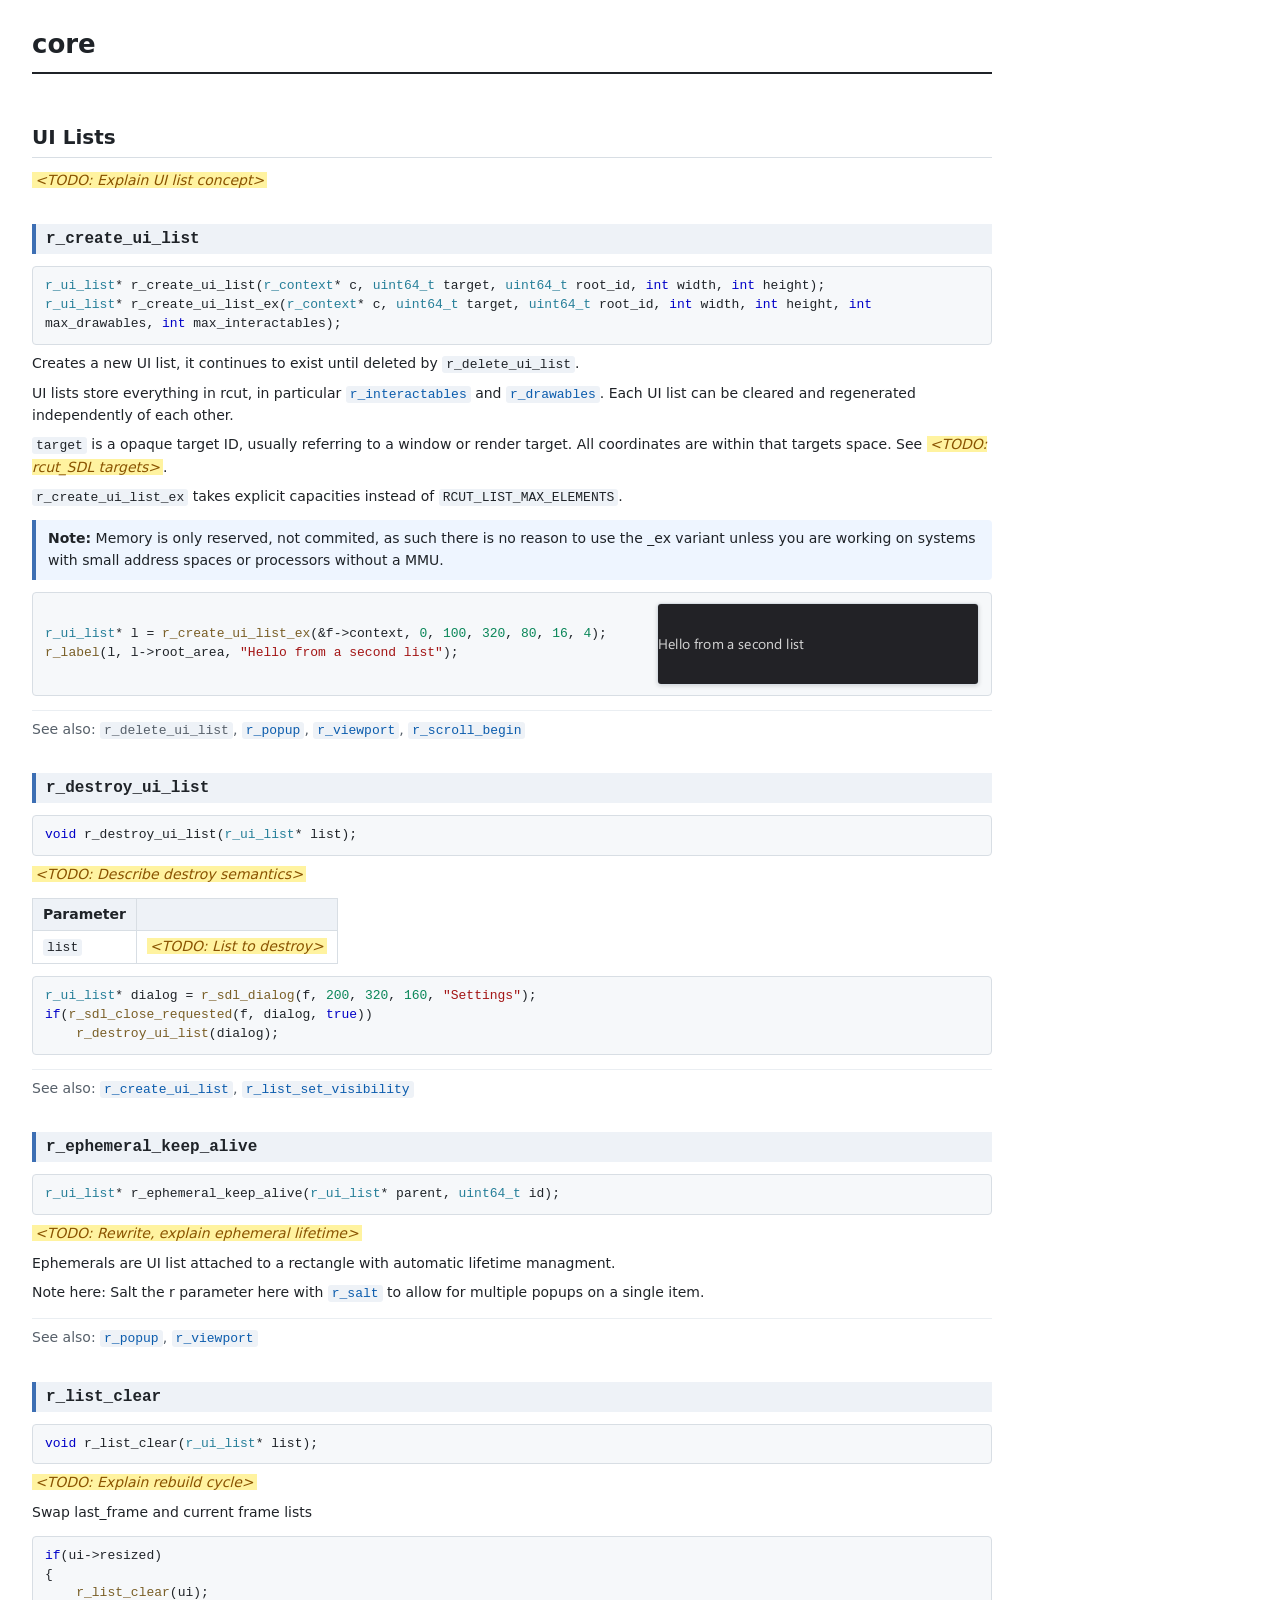
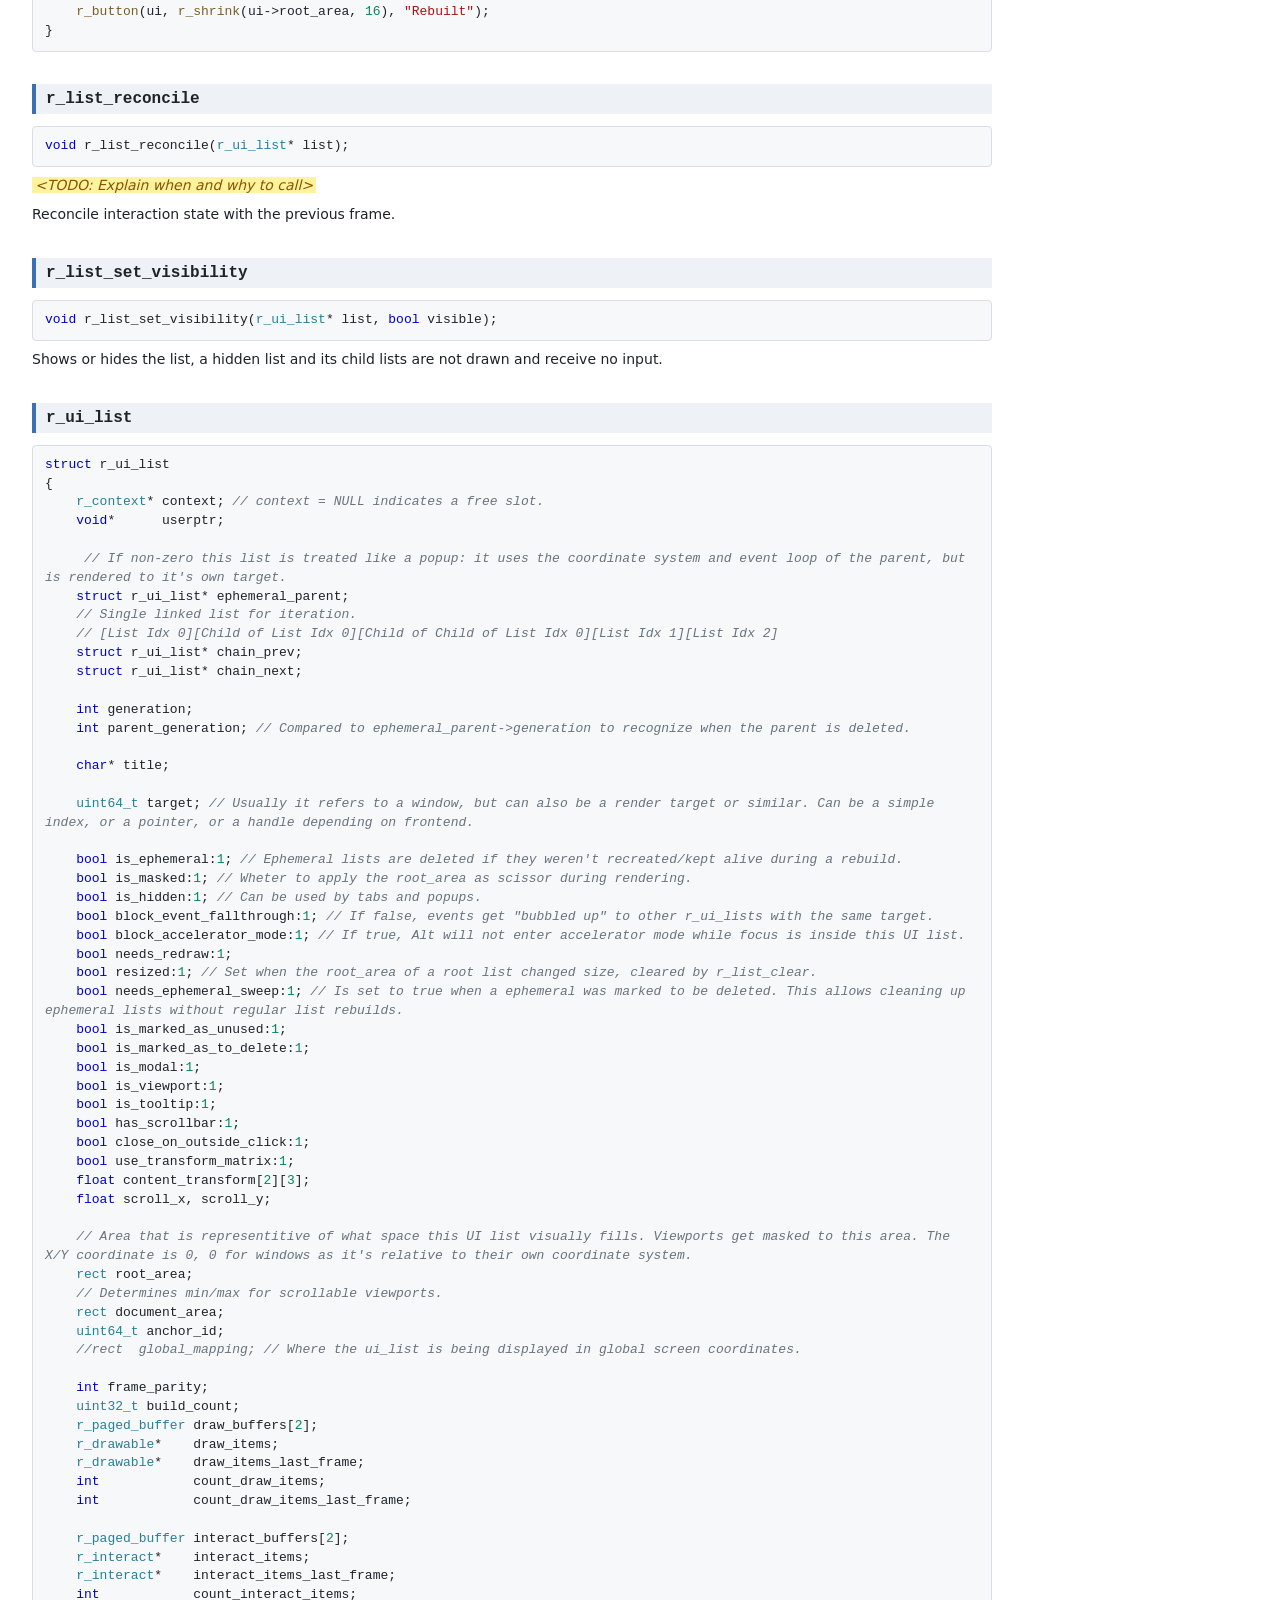
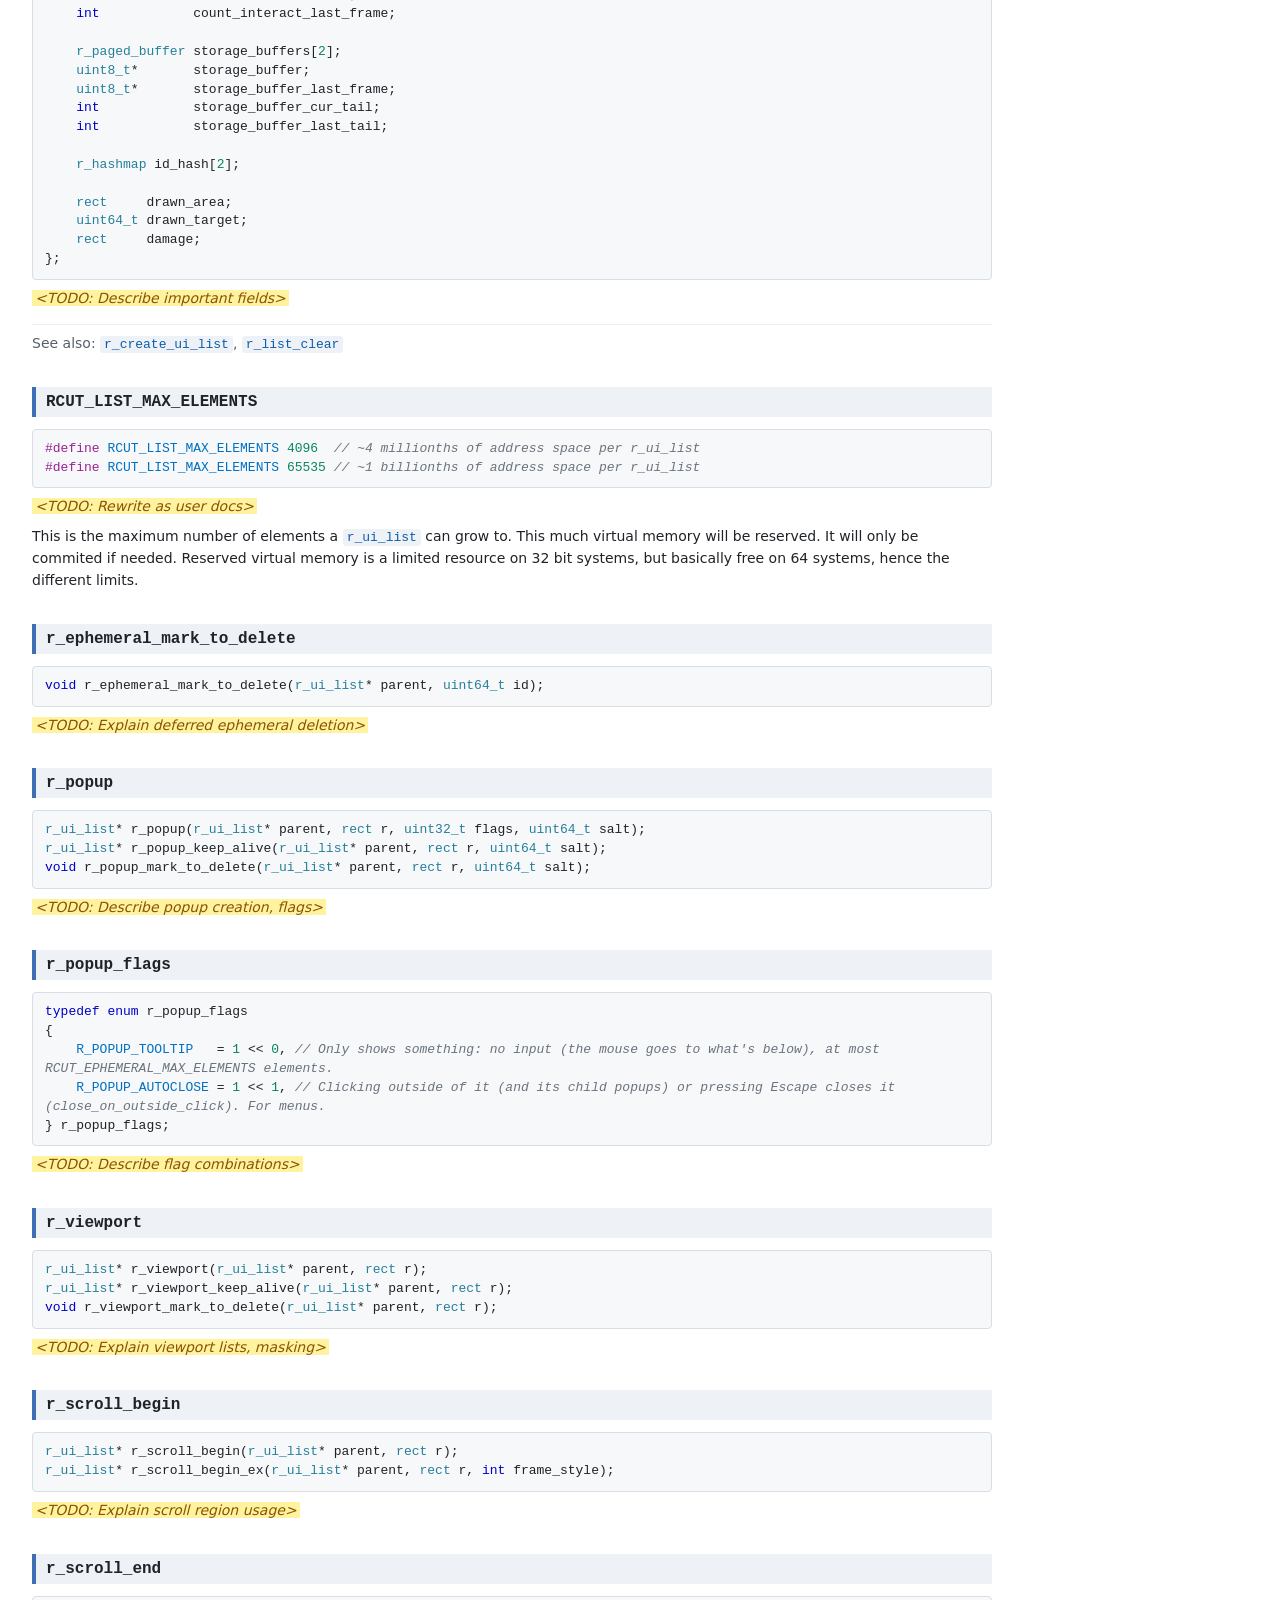
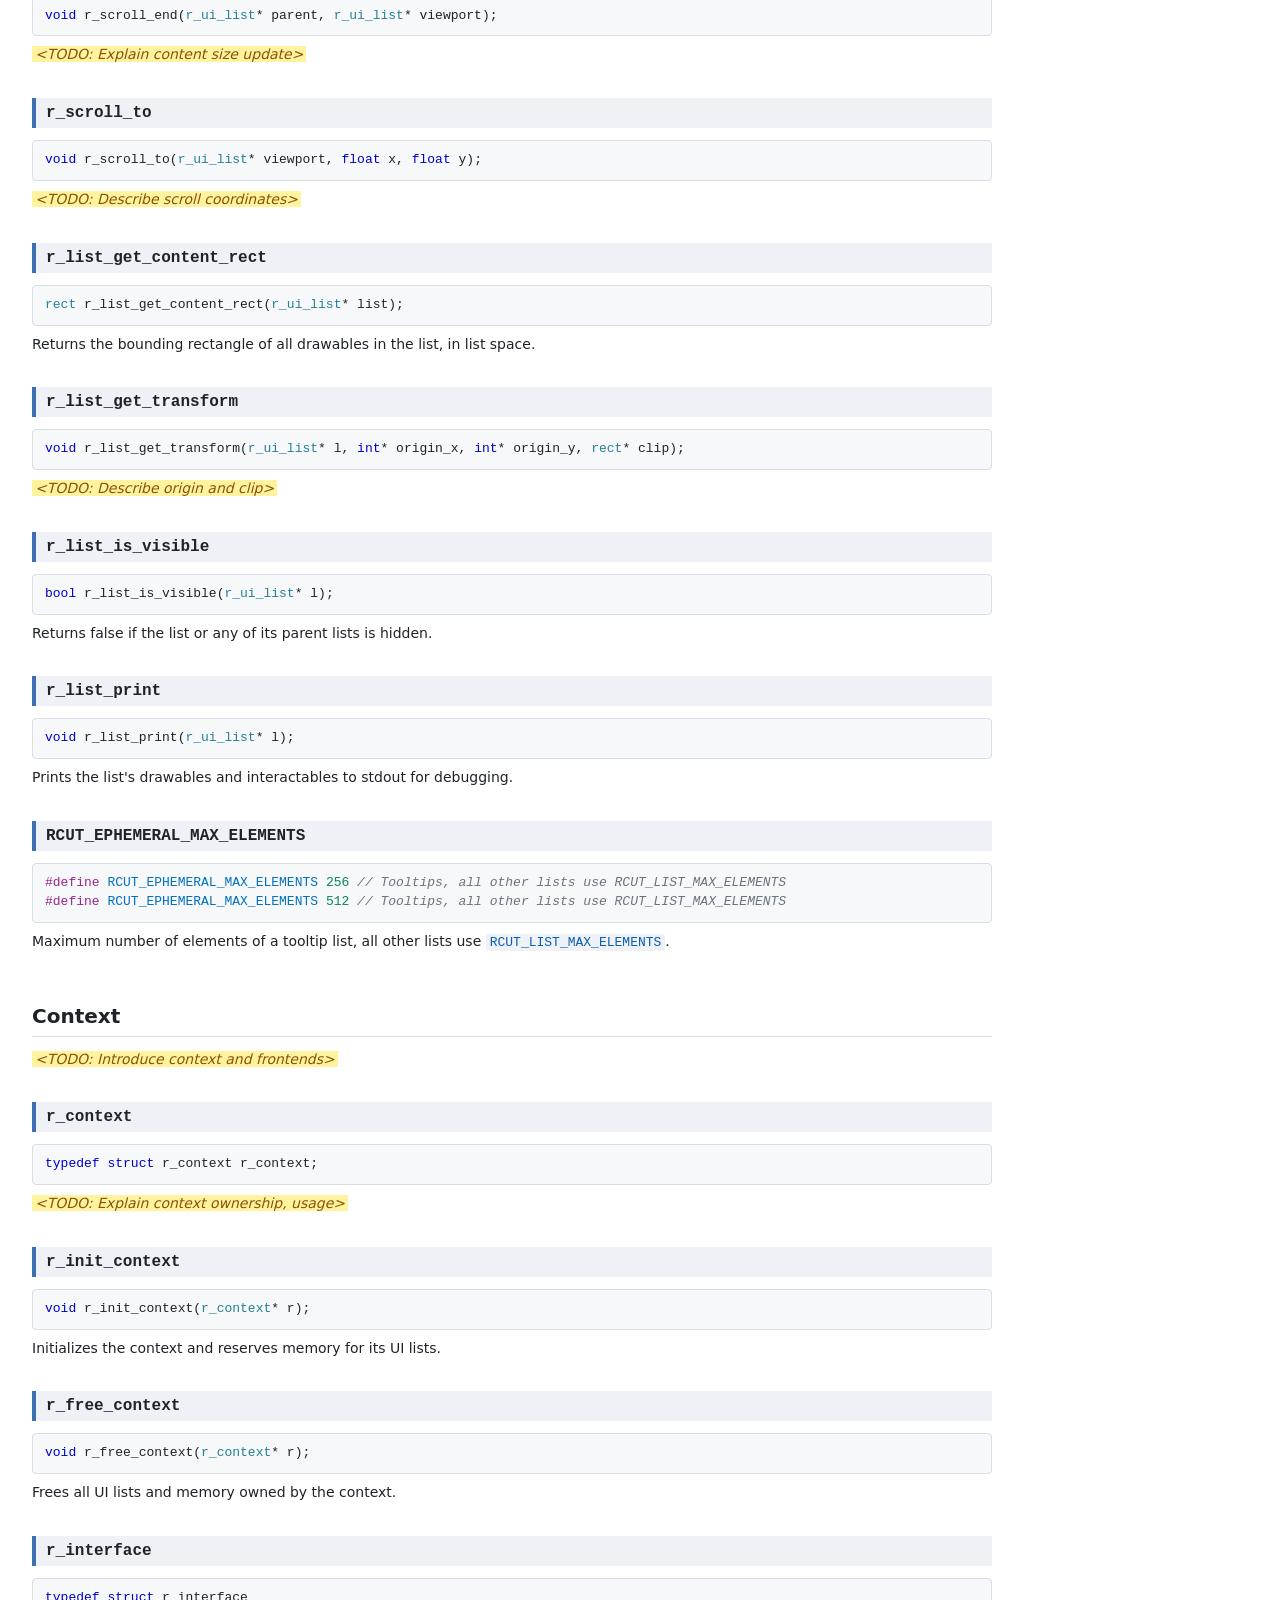
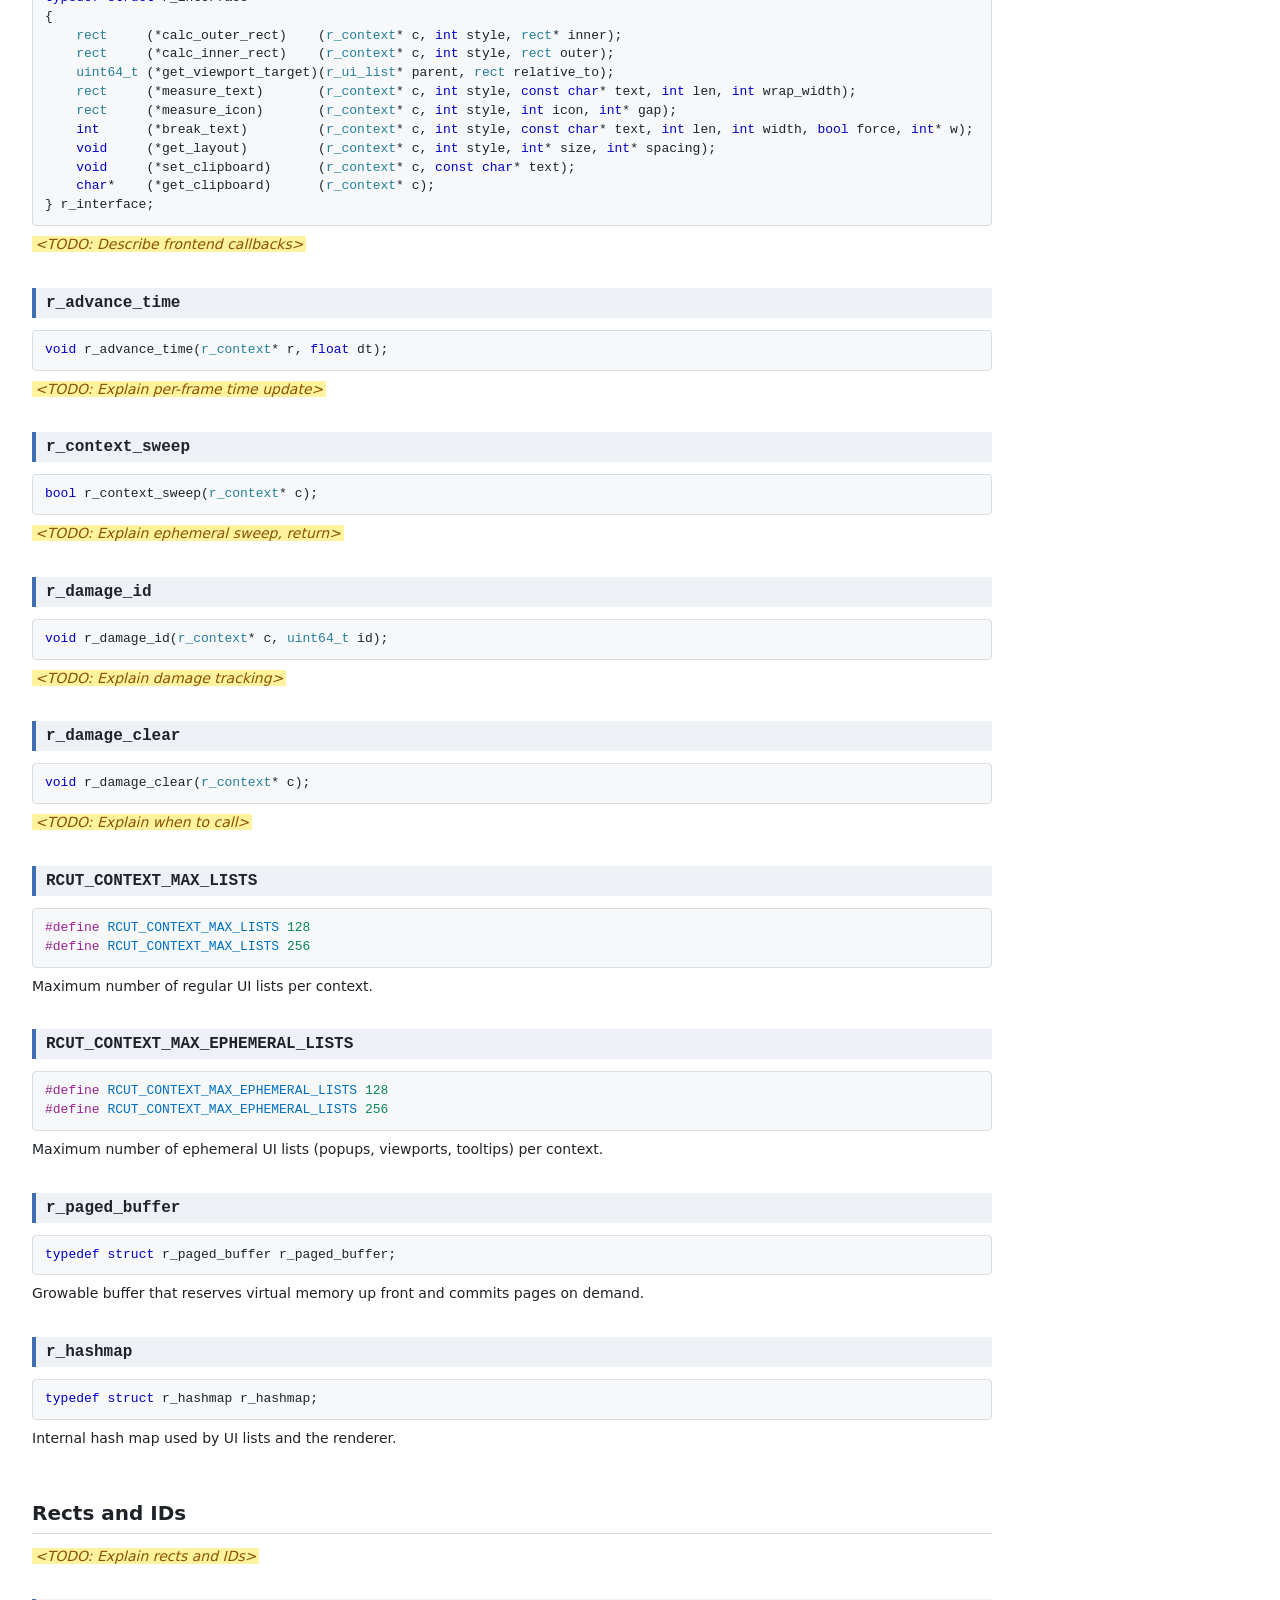
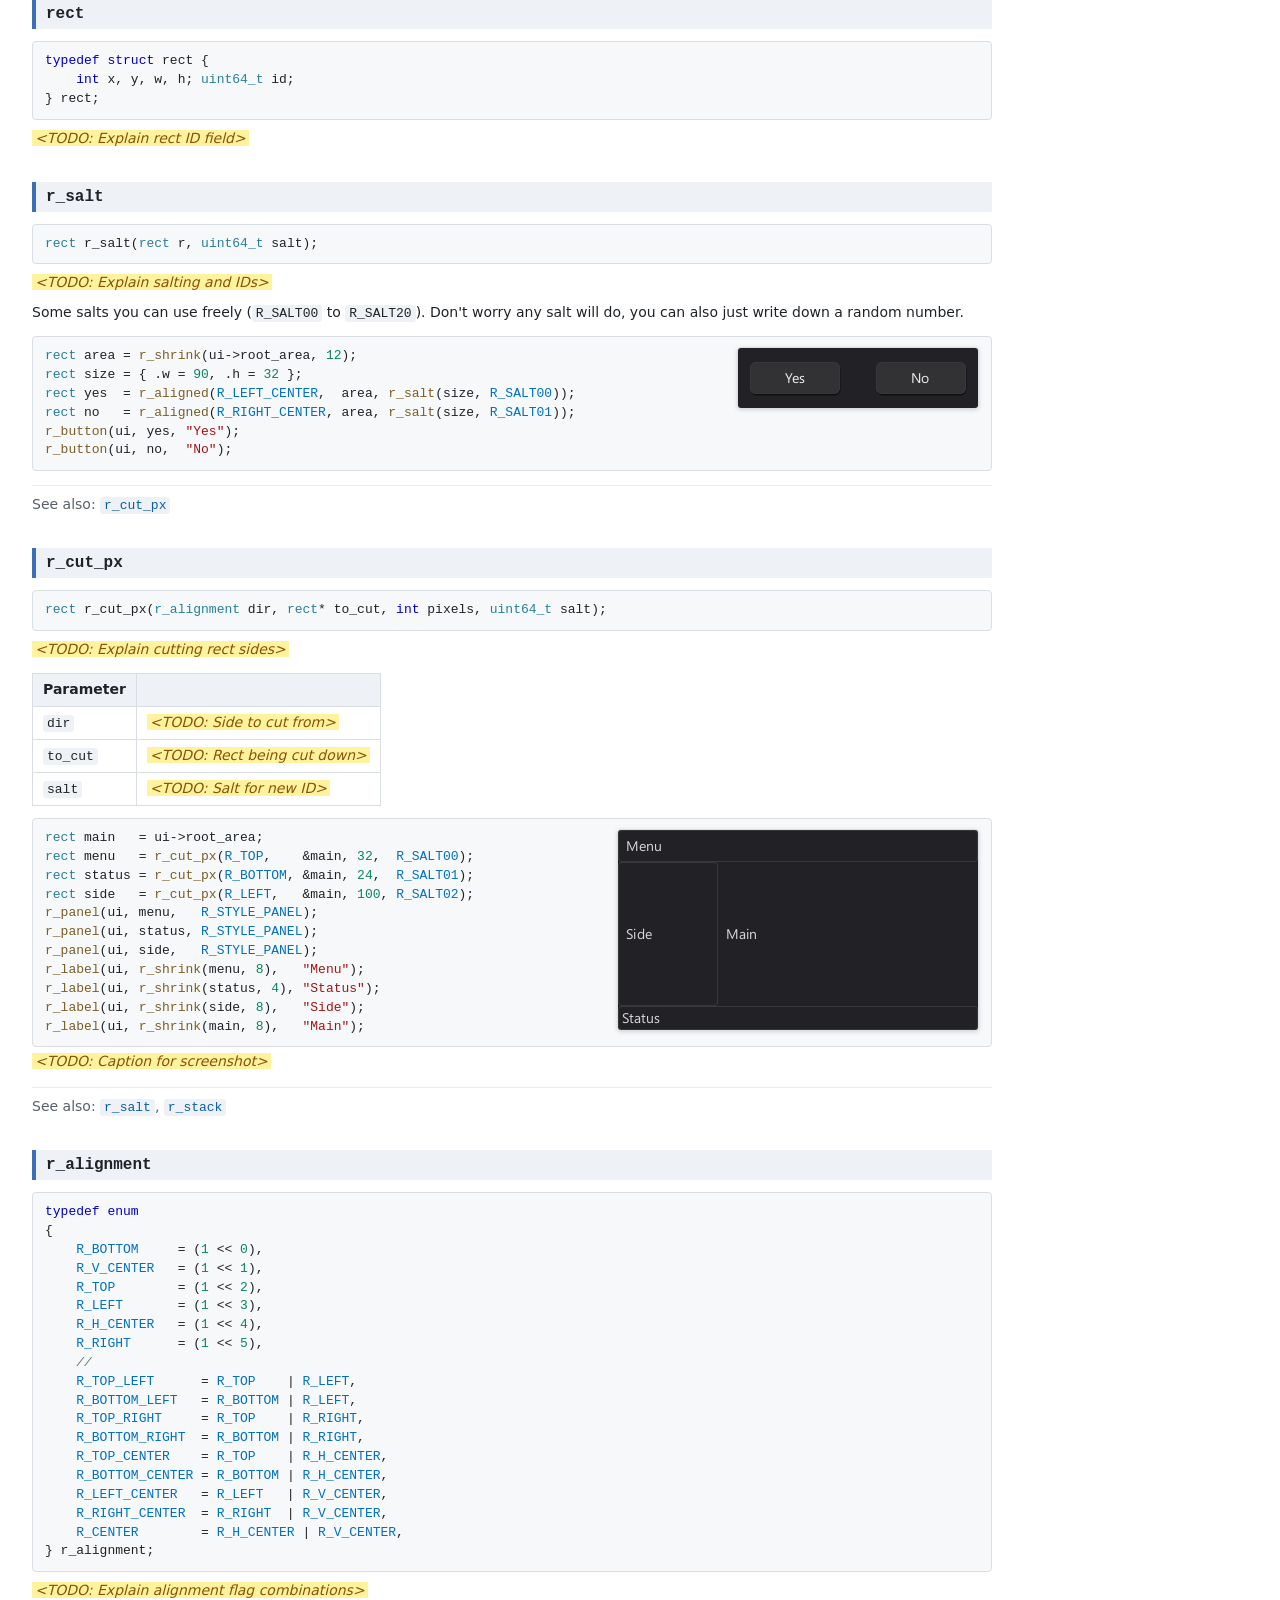
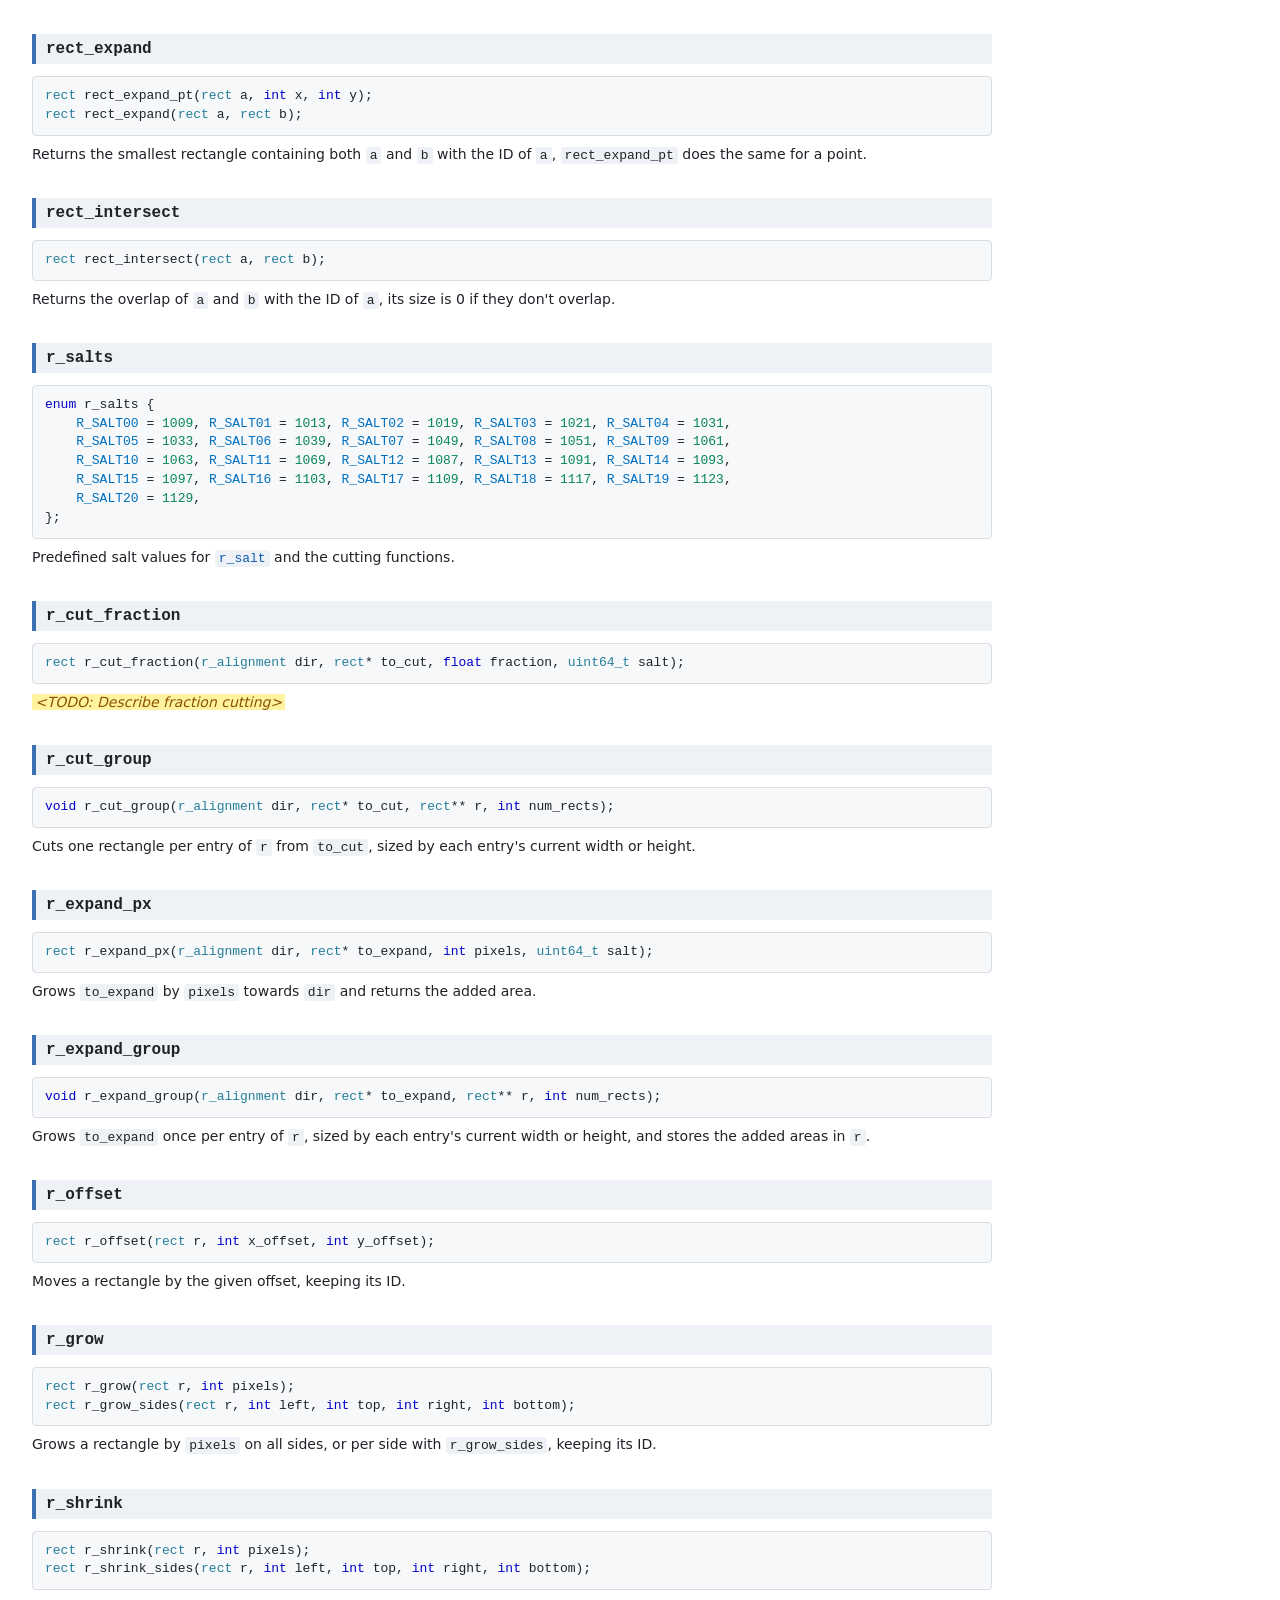
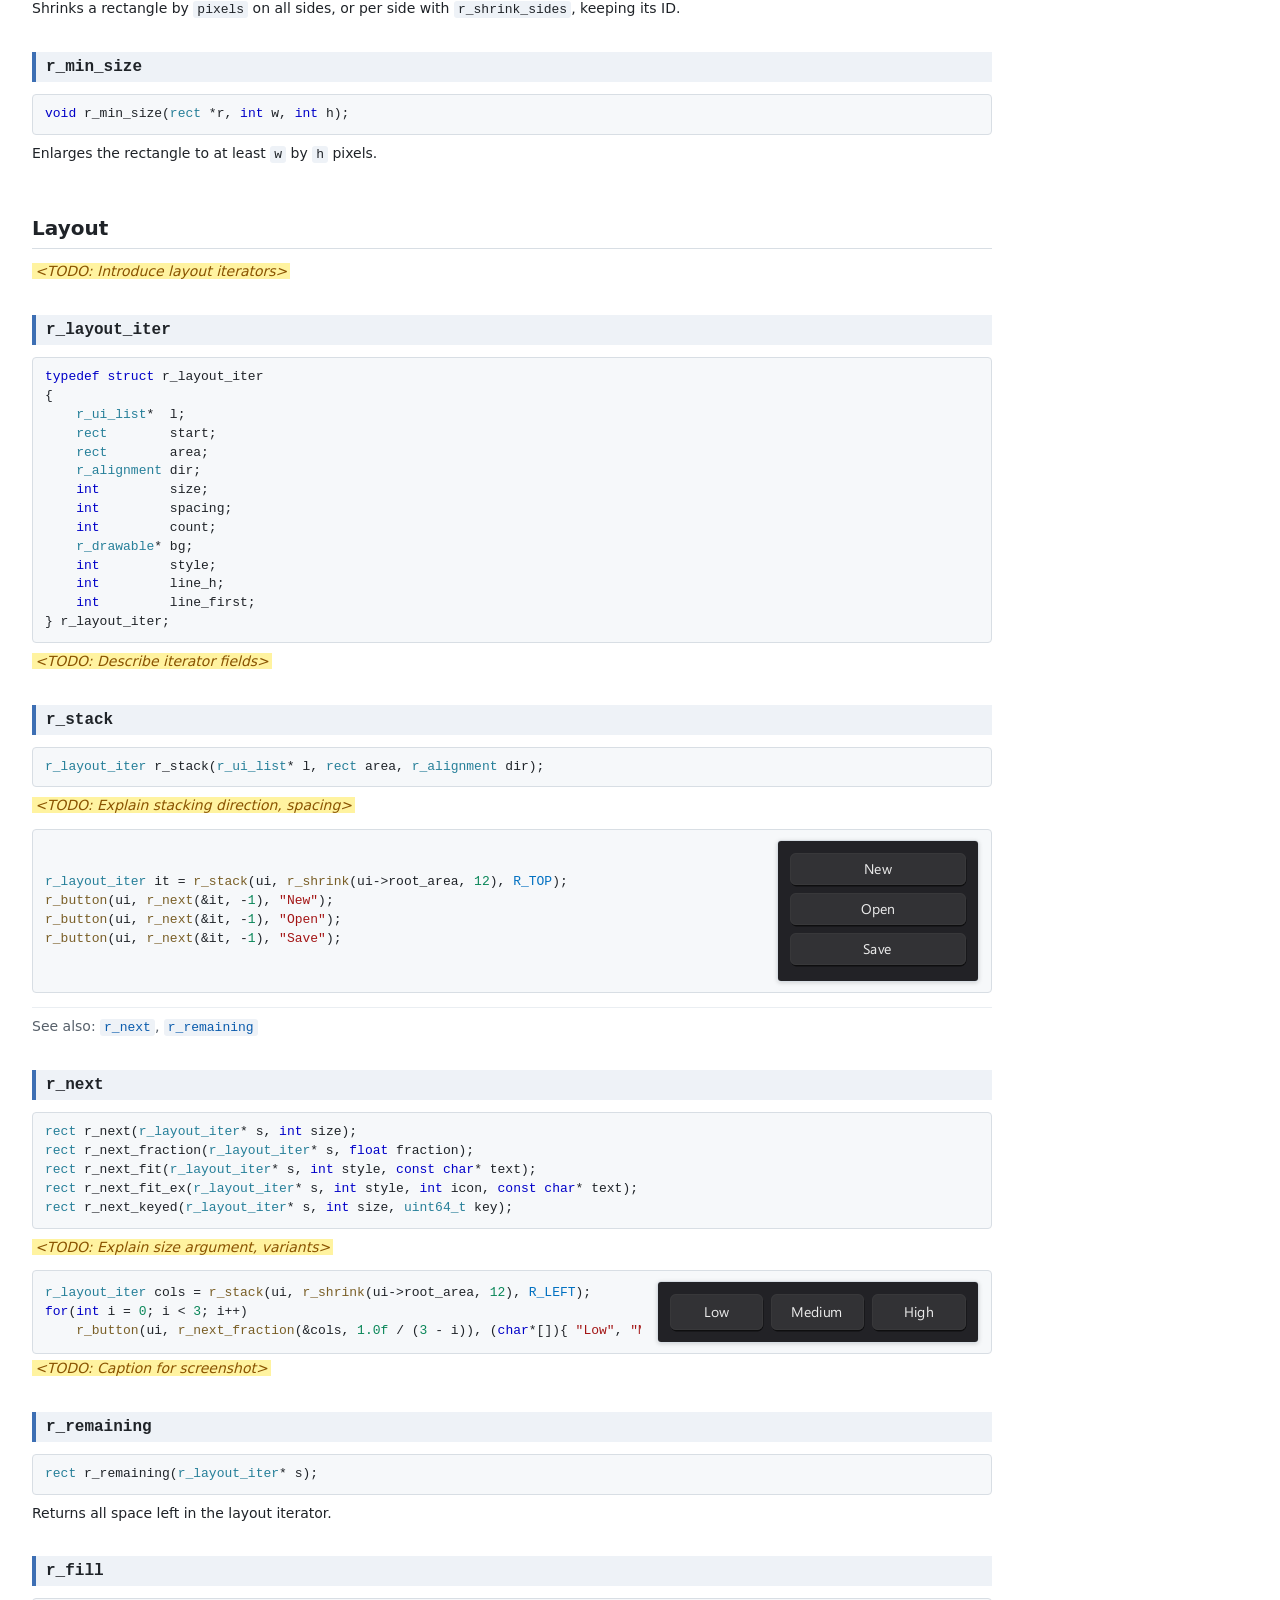
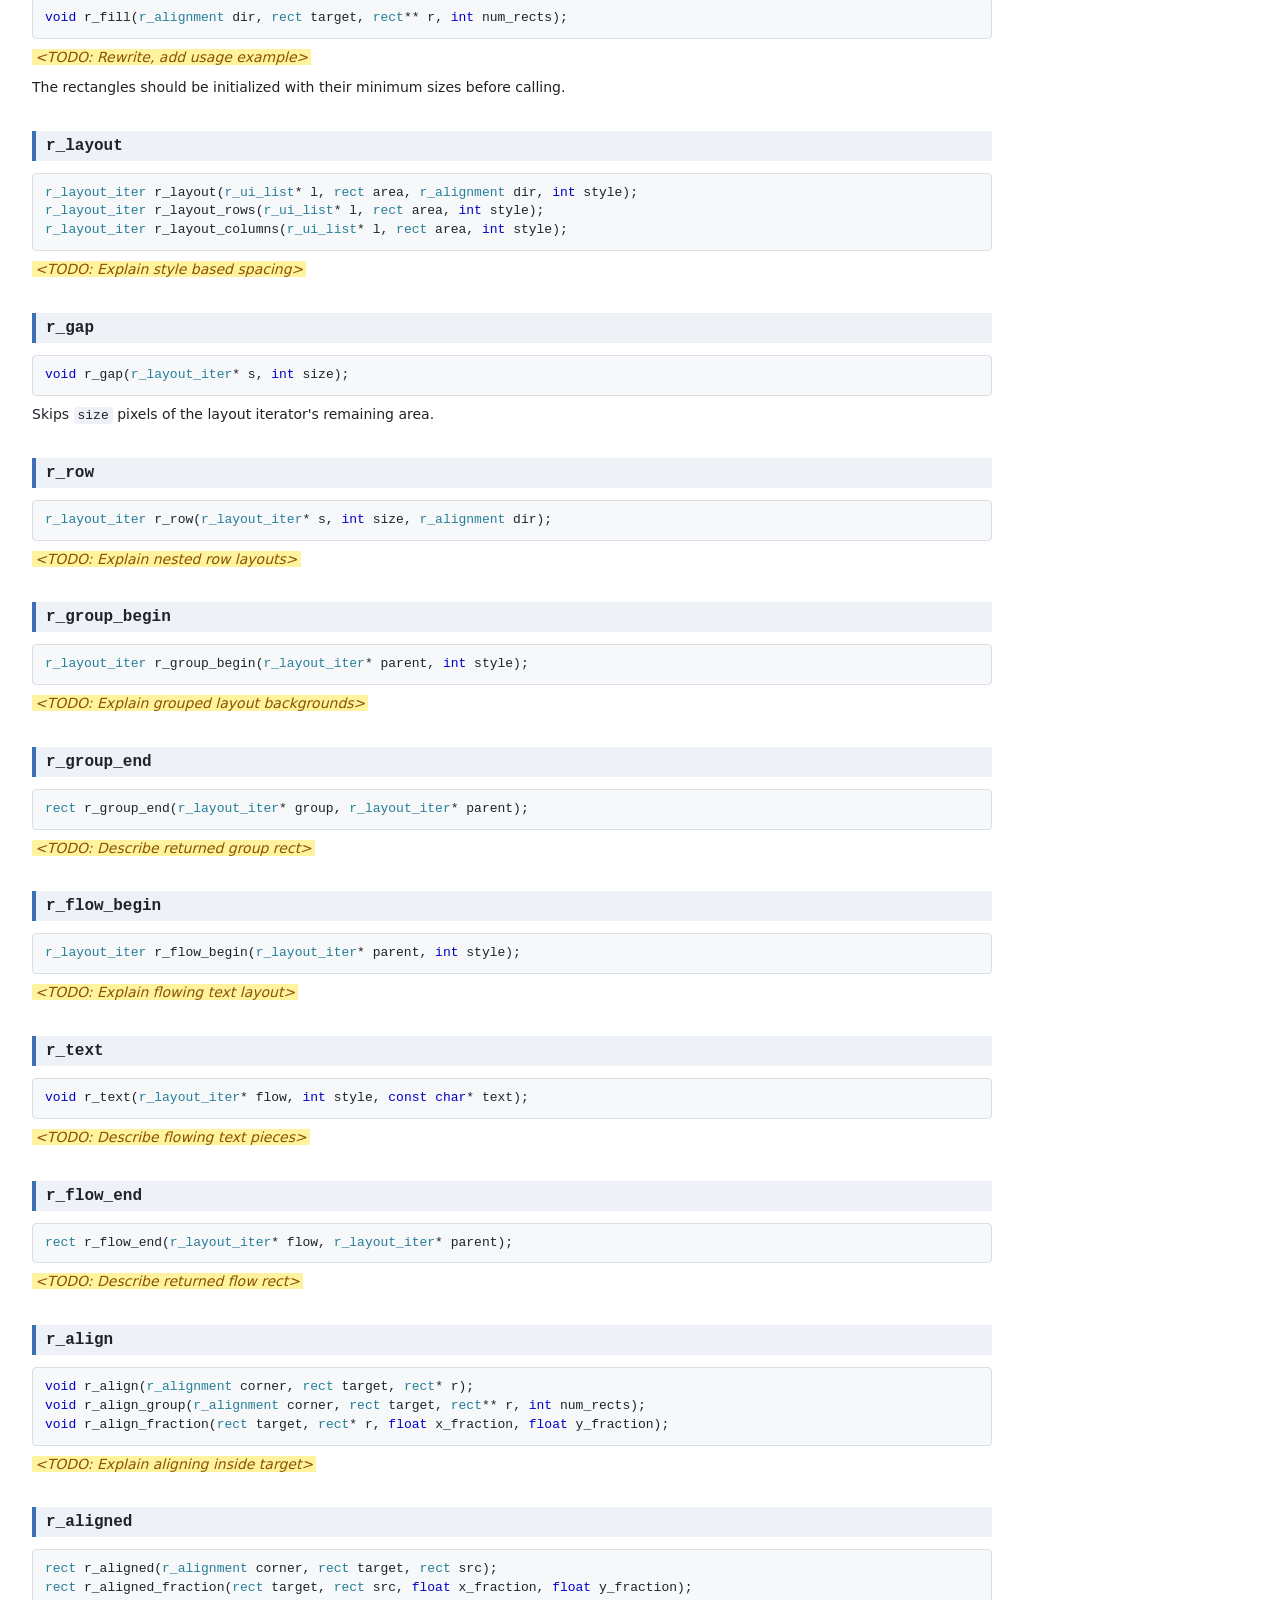
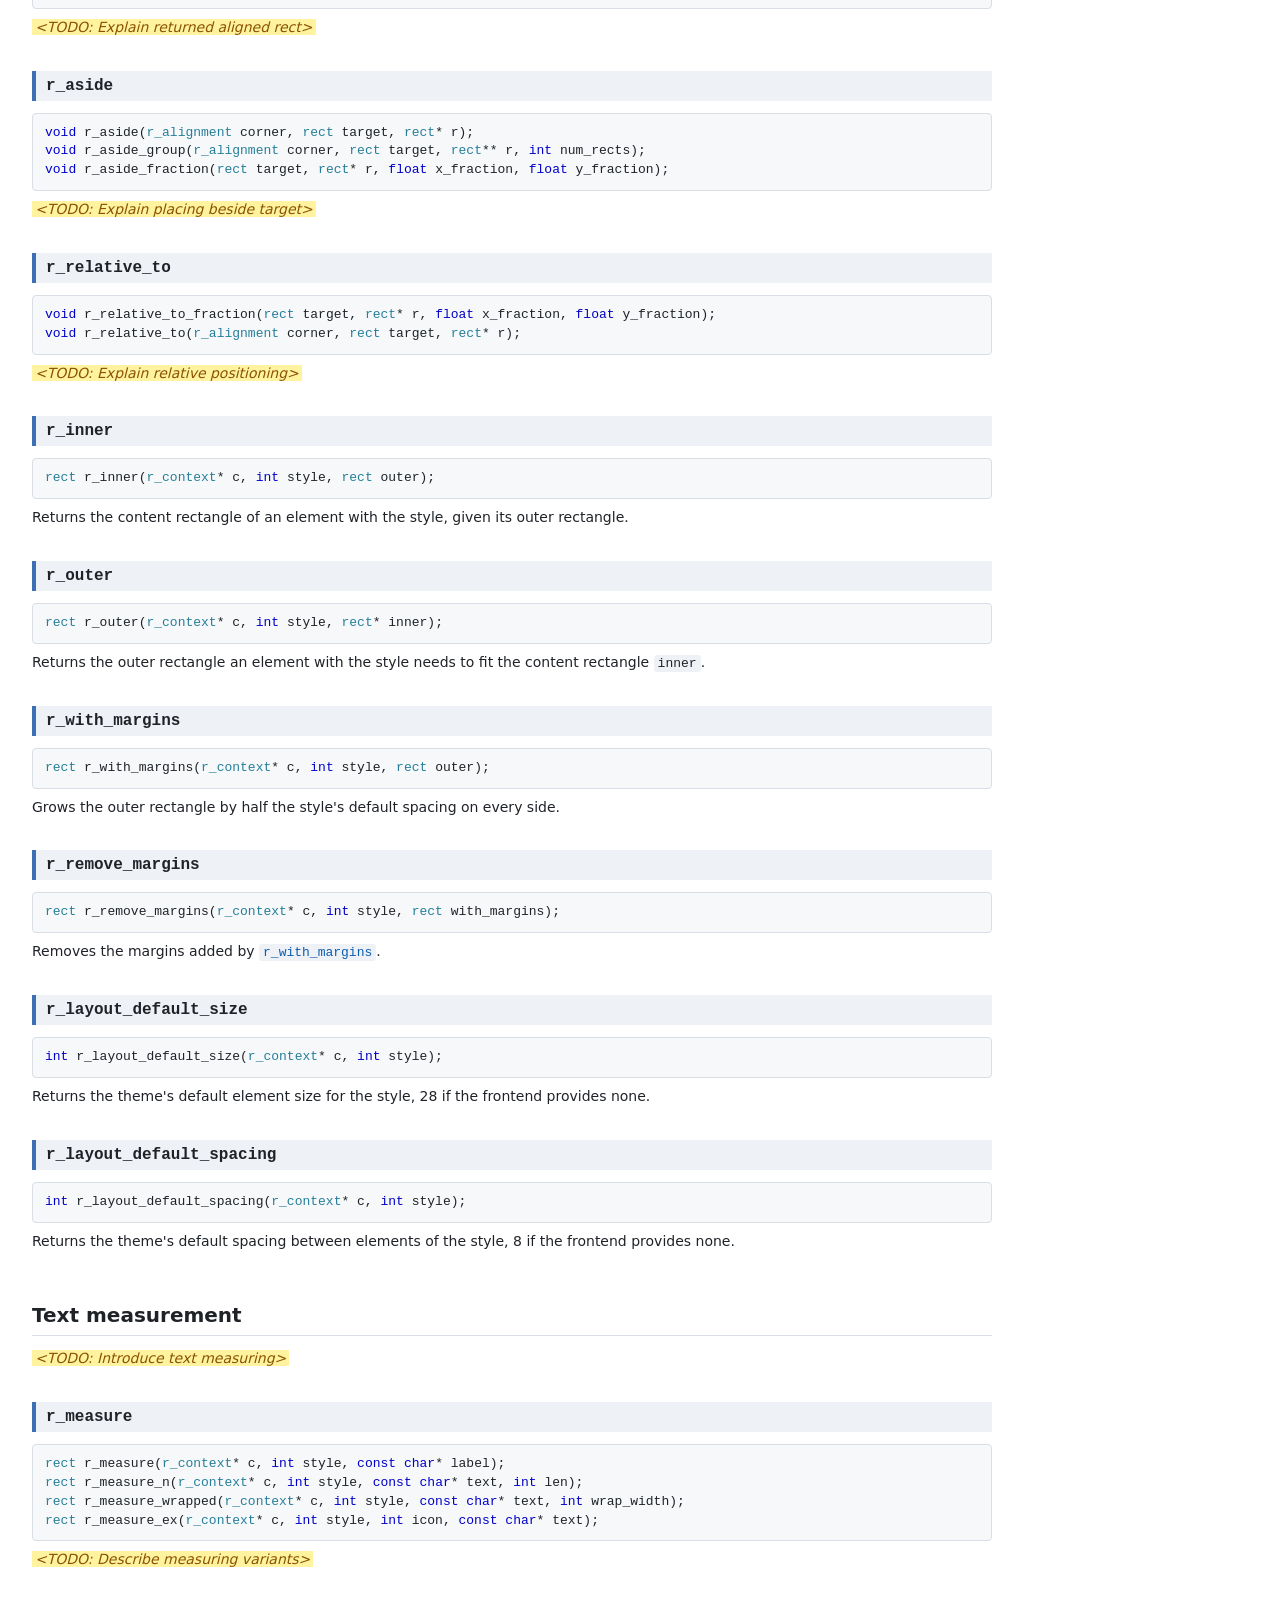
==== commit 1a663f8b: "Documentation update." ====
--- a/docs/api/core.html
+++ b/docs/api/core.html
@@ -7,13 +7,13 @@
 </head><body>
 <h1>core</h1>
 <h2><a name="s-UI-Lists"></a>UI Lists</h2>
-<p><span class="todo">&lt;TODO: &gt;</span></p>
+<p><span class="todo">&lt;TODO: Explain UI list concept&gt;</span></p>
 
 <h3><a name="r_create_ui_list"></a>r_create_ui_list</h3>
-<pre class="sig"><a class="t" href="#r_ui_list">r_ui_list</a>* r_create_ui_list(r_context* c, <span class="t">uint64_t</span> target, <span class="t">uint64_t</span> root_id, <span class="k">int</span> width, <span class="k">int</span> height);
-<a class="t" href="#r_ui_list">r_ui_list</a>* r_create_ui_list_ex(r_context* c, <span class="t">uint64_t</span> target, <span class="t">uint64_t</span> root_id, <span class="k">int</span> width, <span class="k">int</span> height, <span class="k">int</span> max_drawables, <span class="k">int</span> max_interactables);</pre>
+<pre class="sig"><a class="t" href="#r_ui_list">r_ui_list</a>* r_create_ui_list(<a class="t" href="#r_context">r_context</a>* c, <span class="t">uint64_t</span> target, <span class="t">uint64_t</span> root_id, <span class="k">int</span> width, <span class="k">int</span> height);
+<a class="t" href="#r_ui_list">r_ui_list</a>* r_create_ui_list_ex(<a class="t" href="#r_context">r_context</a>* c, <span class="t">uint64_t</span> target, <span class="t">uint64_t</span> root_id, <span class="k">int</span> width, <span class="k">int</span> height, <span class="k">int</span> max_drawables, <span class="k">int</span> max_interactables);</pre>
 <p>Creates a new UI list, it continues to exist until deleted by <code>r_delete_ui_list</code>.</p>
-<p>UI lists store everything in rcut, in particular <code>r_interactables</code> and <code>r_drawables</code>.
+<p>UI lists store everything in rcut, in particular <a href="#r_interactable"><code>r_interactables</code></a> and <a href="#r_drawable"><code>r_drawables</code></a>.
 Each UI list can be cleared and regenerated independently of each other.</p>
 <p><code>target</code> is a opaque target ID, usually referring to a window or render target. All coordinates are within that targets space.
 See <span class="todo">&lt;TODO: rcut_SDL targets&gt;</span>.</p>
@@ -21,36 +21,49 @@
 <div class="note"><strong>Note:</strong> Memory is only reserved, not commited, as such there is no reason to use the _ex variant unless you are working on systems with small address spaces or processors without a MMU.</div>
 <div class="example"><pre><a class="t" href="#r_ui_list">r_ui_list</a>* l = <a class="f" href="#r_create_ui_list">r_create_ui_list_ex</a>(&amp;f-&gt;context, <span class="n">0</span>, <span class="n">100</span>, <span class="n">320</span>, <span class="n">80</span>, <span class="n">16</span>, <span class="n">4</span>);
 <a class="f" href="#r_label">r_label</a>(l, l-&gt;root_area, <span class="s">"Hello from a second list"</span>);</pre><img class="shot" src="img/doc_r_create_ui_list.png"></div>
-<p class="see">See also: <code>r_delete_ui_list</code>, <code>r_popup</code>, <code>r_viewport</code>, <code>r_scroll_begin</code></p>
+<p class="see">See also: <code>r_delete_ui_list</code>, <a href="#r_popup"><code>r_popup</code></a>, <a href="#r_viewport"><code>r_viewport</code></a>, <a href="#r_scroll_begin"><code>r_scroll_begin</code></a></p>
 
 <h3><a name="r_destroy_ui_list"></a>r_destroy_ui_list</h3>
 <pre class="sig"><span class="k">void</span> r_destroy_ui_list(<a class="t" href="#r_ui_list">r_ui_list</a>* list);</pre>
-<p><span class="todo">&lt;TODO: &gt;</span></p>
+<p><span class="todo">&lt;TODO: Describe destroy semantics&gt;</span></p>
 <table class="params"><tr><th>Parameter</th><th></th></tr>
-<tr><td><code>list</code></td><td><span class="todo">&lt;TODO: &gt;</span></td></tr>
+<tr><td><code>list</code></td><td><span class="todo">&lt;TODO: List to destroy&gt;</span></td></tr>
 </table>
-<div class="example"><pre><a class="t" href="#r_ui_list">r_ui_list</a>* dialog = r_sdl_dialog(f, <span class="n">200</span>, <span class="n">320</span>, <span class="n">160</span>, <span class="s">"Settings"</span>);
-<span class="k">if</span>(r_sdl_close_requested(f, dialog, <span class="k">true</span>))
+<div class="example"><pre><a class="t" href="#r_ui_list">r_ui_list</a>* dialog = <a class="f" href="sdl.html#r_sdl_dialog">r_sdl_dialog</a>(f, <span class="n">200</span>, <span class="n">320</span>, <span class="n">160</span>, <span class="s">"Settings"</span>);
+<span class="k">if</span>(<a class="f" href="sdl.html#r_sdl_close_requested">r_sdl_close_requested</a>(f, dialog, <span class="k">true</span>))
 	<a class="f" href="#r_destroy_ui_list">r_destroy_ui_list</a>(dialog);</pre></div>
 <p class="see">See also: <a href="#r_create_ui_list"><code>r_create_ui_list</code></a>, <a href="#r_list_set_visibility"><code>r_list_set_visibility</code></a></p>
 
+<h3><a name="r_ephemeral_keep_alive"></a>r_ephemeral_keep_alive</h3>
+<pre class="sig"><a class="t" href="#r_ui_list">r_ui_list</a>* r_ephemeral_keep_alive(<a class="t" href="#r_ui_list">r_ui_list</a>* parent, <span class="t">uint64_t</span> id);</pre>
+<p><span class="todo">&lt;TODO: Rewrite, explain ephemeral lifetime&gt;</span></p>
+<p>Ephemerals are UI list attached to a rectangle with automatic lifetime managment.</p>
+<p>Note here: Salt the r parameter here with <a href="#r_salt"><code>r_salt</code></a> to allow for multiple popups on a single item.</p>
+<p class="see">See also: <a href="#r_popup"><code>r_popup</code></a>, <a href="#r_viewport"><code>r_viewport</code></a></p>
+
 <h3><a name="r_list_clear"></a>r_list_clear</h3>
 <pre class="sig"><span class="k">void</span> r_list_clear(<a class="t" href="#r_ui_list">r_ui_list</a>* list);</pre>
-<p><span class="todo">&lt;TODO: &gt;</span></p>
+<p><span class="todo">&lt;TODO: Explain rebuild cycle&gt;</span></p>
+<p>Swap last_frame and current frame lists</p>
 <div class="example"><pre><span class="k">if</span>(ui-&gt;resized)
 {
 	<a class="f" href="#r_list_clear">r_list_clear</a>(ui);
-	<a class="f" href="#r_button">r_button</a>(ui, r_shrink(ui-&gt;root_area, <span class="n">16</span>), <span class="s">"Rebuilt"</span>);
+	<a class="f" href="#r_button">r_button</a>(ui, <a class="f" href="#r_shrink">r_shrink</a>(ui-&gt;root_area, <span class="n">16</span>), <span class="s">"Rebuilt"</span>);
 }</pre></div>
+
+<h3><a name="r_list_reconcile"></a>r_list_reconcile</h3>
+<pre class="sig"><span class="k">void</span> r_list_reconcile(<a class="t" href="#r_ui_list">r_ui_list</a>* list);</pre>
+<p><span class="todo">&lt;TODO: Explain when and why to call&gt;</span></p>
+<p>Reconcile interaction state with the previous frame.</p>
 
 <h3><a name="r_list_set_visibility"></a>r_list_set_visibility</h3>
 <pre class="sig"><span class="k">void</span> r_list_set_visibility(<a class="t" href="#r_ui_list">r_ui_list</a>* list, <span class="k">bool</span> visible);</pre>
-<p><span class="todo">&lt;TODO: &gt;</span></p>
+<p>Shows or hides the list, a hidden list and its child lists are not drawn and receive no input.</p>
 
 <h3><a name="r_ui_list"></a>r_ui_list</h3>
 <pre class="sig"><span class="k">struct</span> r_ui_list
 {
-	r_context* context; <span class="c">// context = NULL indicates a free slot.</span>
+	<a class="t" href="#r_context">r_context</a>* context; <span class="c">// context = NULL indicates a free slot.</span>
 	<span class="k">void</span>*      userptr;
 
 	 <span class="c">// If non-zero this list is treated like a popup: it uses the coordinate system and event loop of the parent, but is rendered to it's own target.</span>
@@ -95,78 +108,204 @@
 
 	<span class="k">int</span> frame_parity;
 	<span class="t">uint32_t</span> build_count;
-	r_paged_buffer draw_buffers[<span class="n">2</span>];
-	r_drawable*    draw_items;
-	r_drawable*    draw_items_last_frame;
+	<a class="t" href="#r_paged_buffer">r_paged_buffer</a> draw_buffers[<span class="n">2</span>];
+	<a class="t" href="#r_drawable">r_drawable</a>*    draw_items;
+	<a class="t" href="#r_drawable">r_drawable</a>*    draw_items_last_frame;
 	<span class="k">int</span>            count_draw_items;
 	<span class="k">int</span>            count_draw_items_last_frame;
 
-	r_paged_buffer interact_buffers[<span class="n">2</span>];
-	r_interact*    interact_items;
-	r_interact*    interact_items_last_frame;
+	<a class="t" href="#r_paged_buffer">r_paged_buffer</a> interact_buffers[<span class="n">2</span>];
+	<a class="t" href="#r_interact">r_interact</a>*    interact_items;
+	<a class="t" href="#r_interact">r_interact</a>*    interact_items_last_frame;
 	<span class="k">int</span>            count_interact_items;
 	<span class="k">int</span>            count_interact_last_frame;
 
-	r_paged_buffer storage_buffers[<span class="n">2</span>];
+	<a class="t" href="#r_paged_buffer">r_paged_buffer</a> storage_buffers[<span class="n">2</span>];
 	<span class="t">uint8_t</span>*       storage_buffer;
 	<span class="t">uint8_t</span>*       storage_buffer_last_frame;
 	<span class="k">int</span>            storage_buffer_cur_tail;
 	<span class="k">int</span>            storage_buffer_last_tail;
 
-	r_hashmap id_hash[<span class="n">2</span>];
+	<a class="t" href="#r_hashmap">r_hashmap</a> id_hash[<span class="n">2</span>];
 
 	<a class="t" href="#rect">rect</a>     drawn_area;
 	<span class="t">uint64_t</span> drawn_target;
 	<a class="t" href="#rect">rect</a>     damage;
 };</pre>
-<p><span class="todo">&lt;TODO: &gt;</span></p>
+<p><span class="todo">&lt;TODO: Describe important fields&gt;</span></p>
 <p class="see">See also: <a href="#r_create_ui_list"><code>r_create_ui_list</code></a>, <a href="#r_list_clear"><code>r_list_clear</code></a></p>
 
 <h3><a name="RCUT_LIST_MAX_ELEMENTS"></a>RCUT_LIST_MAX_ELEMENTS</h3>
 <pre class="sig"><span class="p">#define</span> <span class="e">RCUT_LIST_MAX_ELEMENTS</span> <span class="n">4096</span>  <span class="c">// ~4 millionths of address space per r_ui_list</span>
 <span class="p">#define</span> <span class="e">RCUT_LIST_MAX_ELEMENTS</span> <span class="n">65535</span> <span class="c">// ~1 billionths of address space per r_ui_list</span></pre>
-<p><span class="todo">&lt;TODO: &gt;</span></p>
+<p><span class="todo">&lt;TODO: Rewrite as user docs&gt;</span></p>
+<p>This is the maximum number of elements a <a href="#r_ui_list"><code>r_ui_list</code></a> can grow to.
+This much virtual memory will be reserved. It will only be commited if needed.
+Reserved virtual memory is a limited resource on 32 bit systems, but basically free on 64 systems, hence the different limits.</p>
+
+<h3><a name="r_ephemeral_mark_to_delete"></a>r_ephemeral_mark_to_delete</h3>
+<pre class="sig"><span class="k">void</span> r_ephemeral_mark_to_delete(<a class="t" href="#r_ui_list">r_ui_list</a>* parent, <span class="t">uint64_t</span> id);</pre>
+<p><span class="todo">&lt;TODO: Explain deferred ephemeral deletion&gt;</span></p>
+
+<h3><a name="r_popup"></a>r_popup</h3>
+<pre class="sig"><a class="t" href="#r_ui_list">r_ui_list</a>* r_popup(<a class="t" href="#r_ui_list">r_ui_list</a>* parent, <a class="t" href="#rect">rect</a> r, <span class="t">uint32_t</span> flags, <span class="t">uint64_t</span> salt);
+<a class="t" href="#r_ui_list">r_ui_list</a>* r_popup_keep_alive(<a class="t" href="#r_ui_list">r_ui_list</a>* parent, <a class="t" href="#rect">rect</a> r, <span class="t">uint64_t</span> salt);
+<span class="k">void</span> r_popup_mark_to_delete(<a class="t" href="#r_ui_list">r_ui_list</a>* parent, <a class="t" href="#rect">rect</a> r, <span class="t">uint64_t</span> salt);</pre>
+<p><span class="todo">&lt;TODO: Describe popup creation, flags&gt;</span></p>
+
+<h3><a name="r_popup_flags"></a>r_popup_flags</h3>
+<pre class="sig"><span class="k">typedef</span> <span class="k">enum</span> r_popup_flags
+{
+	<span class="e">R_POPUP_TOOLTIP</span>   = <span class="n">1</span> &lt;&lt; <span class="n">0</span>, <span class="c">// Only shows something: no input (the mouse goes to what's below), at most RCUT_EPHEMERAL_MAX_ELEMENTS elements.</span>
+	<span class="e">R_POPUP_AUTOCLOSE</span> = <span class="n">1</span> &lt;&lt; <span class="n">1</span>, <span class="c">// Clicking outside of it (and its child popups) or pressing Escape closes it (close_on_outside_click). For menus.</span>
+} r_popup_flags;</pre>
+<p><span class="todo">&lt;TODO: Describe flag combinations&gt;</span></p>
+
+<h3><a name="r_viewport"></a>r_viewport</h3>
+<pre class="sig"><a class="t" href="#r_ui_list">r_ui_list</a>* r_viewport(<a class="t" href="#r_ui_list">r_ui_list</a>* parent, <a class="t" href="#rect">rect</a> r);
+<a class="t" href="#r_ui_list">r_ui_list</a>* r_viewport_keep_alive(<a class="t" href="#r_ui_list">r_ui_list</a>* parent, <a class="t" href="#rect">rect</a> r);
+<span class="k">void</span> r_viewport_mark_to_delete(<a class="t" href="#r_ui_list">r_ui_list</a>* parent, <a class="t" href="#rect">rect</a> r);</pre>
+<p><span class="todo">&lt;TODO: Explain viewport lists, masking&gt;</span></p>
+
+<h3><a name="r_scroll_begin"></a>r_scroll_begin</h3>
+<pre class="sig"><a class="t" href="#r_ui_list">r_ui_list</a>* r_scroll_begin(<a class="t" href="#r_ui_list">r_ui_list</a>* parent, <a class="t" href="#rect">rect</a> r);
+<a class="t" href="#r_ui_list">r_ui_list</a>* r_scroll_begin_ex(<a class="t" href="#r_ui_list">r_ui_list</a>* parent, <a class="t" href="#rect">rect</a> r, <span class="k">int</span> frame_style);</pre>
+<p><span class="todo">&lt;TODO: Explain scroll region usage&gt;</span></p>
+
+<h3><a name="r_scroll_end"></a>r_scroll_end</h3>
+<pre class="sig"><span class="k">void</span> r_scroll_end(<a class="t" href="#r_ui_list">r_ui_list</a>* parent, <a class="t" href="#r_ui_list">r_ui_list</a>* viewport);</pre>
+<p><span class="todo">&lt;TODO: Explain content size update&gt;</span></p>
+
+<h3><a name="r_scroll_to"></a>r_scroll_to</h3>
+<pre class="sig"><span class="k">void</span> r_scroll_to(<a class="t" href="#r_ui_list">r_ui_list</a>* viewport, <span class="k">float</span> x, <span class="k">float</span> y);</pre>
+<p><span class="todo">&lt;TODO: Describe scroll coordinates&gt;</span></p>
+
+<h3><a name="r_list_get_content_rect"></a>r_list_get_content_rect</h3>
+<pre class="sig"><a class="t" href="#rect">rect</a> r_list_get_content_rect(<a class="t" href="#r_ui_list">r_ui_list</a>* list);</pre>
+<p>Returns the bounding rectangle of all drawables in the list, in list space.</p>
+
+<h3><a name="r_list_get_transform"></a>r_list_get_transform</h3>
+<pre class="sig"><span class="k">void</span> r_list_get_transform(<a class="t" href="#r_ui_list">r_ui_list</a>* l, <span class="k">int</span>* origin_x, <span class="k">int</span>* origin_y, <a class="t" href="#rect">rect</a>* clip);</pre>
+<p><span class="todo">&lt;TODO: Describe origin and clip&gt;</span></p>
+
+<h3><a name="r_list_is_visible"></a>r_list_is_visible</h3>
+<pre class="sig"><span class="k">bool</span> r_list_is_visible(<a class="t" href="#r_ui_list">r_ui_list</a>* l);</pre>
+<p>Returns false if the list or any of its parent lists is hidden.</p>
+
+<h3><a name="r_list_print"></a>r_list_print</h3>
+<pre class="sig"><span class="k">void</span> r_list_print(<a class="t" href="#r_ui_list">r_ui_list</a>* l);</pre>
+<p>Prints the list's drawables and interactables to stdout for debugging.</p>
+
+<h3><a name="RCUT_EPHEMERAL_MAX_ELEMENTS"></a>RCUT_EPHEMERAL_MAX_ELEMENTS</h3>
+<pre class="sig"><span class="p">#define</span> <span class="e">RCUT_EPHEMERAL_MAX_ELEMENTS</span> <span class="n">256</span> <span class="c">// Tooltips, all other lists use RCUT_LIST_MAX_ELEMENTS</span>
+<span class="p">#define</span> <span class="e">RCUT_EPHEMERAL_MAX_ELEMENTS</span> <span class="n">512</span> <span class="c">// Tooltips, all other lists use RCUT_LIST_MAX_ELEMENTS</span></pre>
+<p>Maximum number of elements of a tooltip list, all other lists use <a href="#RCUT_LIST_MAX_ELEMENTS"><code>RCUT_LIST_MAX_ELEMENTS</code></a>.</p>
+
+<h2><a name="s-Context"></a>Context</h2>
+<p><span class="todo">&lt;TODO: Introduce context and frontends&gt;</span></p>
+
+<h3><a name="r_context"></a>r_context</h3>
+<pre class="sig"><span class="k">typedef</span> <span class="k">struct</span> r_context r_context;</pre>
+<p><span class="todo">&lt;TODO: Explain context ownership, usage&gt;</span></p>
+
+<h3><a name="r_init_context"></a>r_init_context</h3>
+<pre class="sig"><span class="k">void</span> r_init_context(<a class="t" href="#r_context">r_context</a>* r);</pre>
+<p>Initializes the context and reserves memory for its UI lists.</p>
+
+<h3><a name="r_free_context"></a>r_free_context</h3>
+<pre class="sig"><span class="k">void</span> r_free_context(<a class="t" href="#r_context">r_context</a>* r);</pre>
+<p>Frees all UI lists and memory owned by the context.</p>
+
+<h3><a name="r_interface"></a>r_interface</h3>
+<pre class="sig"><span class="k">typedef</span> <span class="k">struct</span> r_interface
+{
+	<a class="t" href="#rect">rect</a>     (*calc_outer_rect)    (<a class="t" href="#r_context">r_context</a>* c, <span class="k">int</span> style, <a class="t" href="#rect">rect</a>* inner);
+	<a class="t" href="#rect">rect</a>     (*calc_inner_rect)    (<a class="t" href="#r_context">r_context</a>* c, <span class="k">int</span> style, <a class="t" href="#rect">rect</a> outer);
+	<span class="t">uint64_t</span> (*get_viewport_target)(<a class="t" href="#r_ui_list">r_ui_list</a>* parent, <a class="t" href="#rect">rect</a> relative_to);
+	<a class="t" href="#rect">rect</a>     (*measure_text)       (<a class="t" href="#r_context">r_context</a>* c, <span class="k">int</span> style, <span class="k">const</span> <span class="k">char</span>* text, <span class="k">int</span> len, <span class="k">int</span> wrap_width);
+	<a class="t" href="#rect">rect</a>     (*measure_icon)       (<a class="t" href="#r_context">r_context</a>* c, <span class="k">int</span> style, <span class="k">int</span> icon, <span class="k">int</span>* gap);
+	<span class="k">int</span>      (*break_text)         (<a class="t" href="#r_context">r_context</a>* c, <span class="k">int</span> style, <span class="k">const</span> <span class="k">char</span>* text, <span class="k">int</span> len, <span class="k">int</span> width, <span class="k">bool</span> force, <span class="k">int</span>* w);
+	<span class="k">void</span>     (*get_layout)         (<a class="t" href="#r_context">r_context</a>* c, <span class="k">int</span> style, <span class="k">int</span>* size, <span class="k">int</span>* spacing);
+	<span class="k">void</span>     (*set_clipboard)      (<a class="t" href="#r_context">r_context</a>* c, <span class="k">const</span> <span class="k">char</span>* text);
+	<span class="k">char</span>*    (*get_clipboard)      (<a class="t" href="#r_context">r_context</a>* c);
+} r_interface;</pre>
+<p><span class="todo">&lt;TODO: Describe frontend callbacks&gt;</span></p>
+
+<h3><a name="r_advance_time"></a>r_advance_time</h3>
+<pre class="sig"><span class="k">void</span> r_advance_time(<a class="t" href="#r_context">r_context</a>* r, <span class="k">float</span> dt);</pre>
+<p><span class="todo">&lt;TODO: Explain per-frame time update&gt;</span></p>
+
+<h3><a name="r_context_sweep"></a>r_context_sweep</h3>
+<pre class="sig"><span class="k">bool</span> r_context_sweep(<a class="t" href="#r_context">r_context</a>* c);</pre>
+<p><span class="todo">&lt;TODO: Explain ephemeral sweep, return&gt;</span></p>
+
+<h3><a name="r_damage_id"></a>r_damage_id</h3>
+<pre class="sig"><span class="k">void</span> r_damage_id(<a class="t" href="#r_context">r_context</a>* c, <span class="t">uint64_t</span> id);</pre>
+<p><span class="todo">&lt;TODO: Explain damage tracking&gt;</span></p>
+
+<h3><a name="r_damage_clear"></a>r_damage_clear</h3>
+<pre class="sig"><span class="k">void</span> r_damage_clear(<a class="t" href="#r_context">r_context</a>* c);</pre>
+<p><span class="todo">&lt;TODO: Explain when to call&gt;</span></p>
+
+<h3><a name="RCUT_CONTEXT_MAX_LISTS"></a>RCUT_CONTEXT_MAX_LISTS</h3>
+<pre class="sig"><span class="p">#define</span> <span class="e">RCUT_CONTEXT_MAX_LISTS</span> <span class="n">128</span>
+<span class="p">#define</span> <span class="e">RCUT_CONTEXT_MAX_LISTS</span> <span class="n">256</span></pre>
+<p>Maximum number of regular UI lists per context.</p>
+
+<h3><a name="RCUT_CONTEXT_MAX_EPHEMERAL_LISTS"></a>RCUT_CONTEXT_MAX_EPHEMERAL_LISTS</h3>
+<pre class="sig"><span class="p">#define</span> <span class="e">RCUT_CONTEXT_MAX_EPHEMERAL_LISTS</span> <span class="n">128</span>
+<span class="p">#define</span> <span class="e">RCUT_CONTEXT_MAX_EPHEMERAL_LISTS</span> <span class="n">256</span></pre>
+<p>Maximum number of ephemeral UI lists (popups, viewports, tooltips) per context.</p>
+
+<h3><a name="r_paged_buffer"></a>r_paged_buffer</h3>
+<pre class="sig"><span class="k">typedef</span> <span class="k">struct</span> r_paged_buffer r_paged_buffer;</pre>
+<p>Growable buffer that reserves virtual memory up front and commits pages on demand.</p>
+
+<h3><a name="r_hashmap"></a>r_hashmap</h3>
+<pre class="sig"><span class="k">typedef</span> <span class="k">struct</span> r_hashmap r_hashmap;</pre>
+<p>Internal hash map used by UI lists and the renderer.</p>
 
 <h2><a name="s-Rects-and-IDs"></a>Rects and IDs</h2>
-<p><span class="todo">&lt;TODO: &gt;</span></p>
+<p><span class="todo">&lt;TODO: Explain rects and IDs&gt;</span></p>
 
 <h3><a name="rect"></a>rect</h3>
 <pre class="sig"><span class="k">typedef</span> <span class="k">struct</span> rect {
 	<span class="k">int</span> x, y, w, h; <span class="t">uint64_t</span> id;
 } rect;</pre>
-<p><span class="todo">&lt;TODO: &gt;</span></p>
+<p><span class="todo">&lt;TODO: Explain rect ID field&gt;</span></p>
 
 <h3><a name="r_salt"></a>r_salt</h3>
 <pre class="sig"><a class="t" href="#rect">rect</a> r_salt(<a class="t" href="#rect">rect</a> r, <span class="t">uint64_t</span> salt);</pre>
-<p><span class="todo">&lt;TODO: &gt;</span></p>
-<div class="example"><pre><a class="t" href="#rect">rect</a> area = r_shrink(ui-&gt;root_area, <span class="n">12</span>);
+<p><span class="todo">&lt;TODO: Explain salting and IDs&gt;</span></p>
+<p>Some salts you can use freely (<code>R_SALT00</code> to <code>R_SALT20</code>). Don't worry any salt will do, you can also just write down a random number.</p>
+<div class="example"><pre><a class="t" href="#rect">rect</a> area = <a class="f" href="#r_shrink">r_shrink</a>(ui-&gt;root_area, <span class="n">12</span>);
 <a class="t" href="#rect">rect</a> size = { .w = <span class="n">90</span>, .h = <span class="n">32</span> };
-<a class="t" href="#rect">rect</a> yes  = r_aligned(<a class="e" href="#r_alignment">R_LEFT_CENTER</a>,  area, <a class="f" href="#r_salt">r_salt</a>(size, <span class="e">R_SALT00</span>));
-<a class="t" href="#rect">rect</a> no   = r_aligned(<a class="e" href="#r_alignment">R_RIGHT_CENTER</a>, area, <a class="f" href="#r_salt">r_salt</a>(size, <span class="e">R_SALT01</span>));
+<a class="t" href="#rect">rect</a> yes  = <a class="f" href="#r_aligned">r_aligned</a>(<a class="e" href="#r_alignment">R_LEFT_CENTER</a>,  area, <a class="f" href="#r_salt">r_salt</a>(size, <a class="e" href="#r_salts">R_SALT00</a>));
+<a class="t" href="#rect">rect</a> no   = <a class="f" href="#r_aligned">r_aligned</a>(<a class="e" href="#r_alignment">R_RIGHT_CENTER</a>, area, <a class="f" href="#r_salt">r_salt</a>(size, <a class="e" href="#r_salts">R_SALT01</a>));
 <a class="f" href="#r_button">r_button</a>(ui, yes, <span class="s">"Yes"</span>);
 <a class="f" href="#r_button">r_button</a>(ui, no,  <span class="s">"No"</span>);</pre><img class="shot" src="img/doc_r_salt.png"></div>
 <p class="see">See also: <a href="#r_cut_px"><code>r_cut_px</code></a></p>
 
 <h3><a name="r_cut_px"></a>r_cut_px</h3>
 <pre class="sig"><a class="t" href="#rect">rect</a> r_cut_px(<a class="t" href="#r_alignment">r_alignment</a> dir, <a class="t" href="#rect">rect</a>* to_cut, <span class="k">int</span> pixels, <span class="t">uint64_t</span> salt);</pre>
-<p><span class="todo">&lt;TODO: &gt;</span></p>
+<p><span class="todo">&lt;TODO: Explain cutting rect sides&gt;</span></p>
 <table class="params"><tr><th>Parameter</th><th></th></tr>
-<tr><td><code>dir</code></td><td><span class="todo">&lt;TODO: &gt;</span></td></tr>
-<tr><td><code>to_cut</code></td><td><span class="todo">&lt;TODO: &gt;</span></td></tr>
-<tr><td><code>salt</code></td><td><span class="todo">&lt;TODO: &gt;</span></td></tr>
+<tr><td><code>dir</code></td><td><span class="todo">&lt;TODO: Side to cut from&gt;</span></td></tr>
+<tr><td><code>to_cut</code></td><td><span class="todo">&lt;TODO: Rect being cut down&gt;</span></td></tr>
+<tr><td><code>salt</code></td><td><span class="todo">&lt;TODO: Salt for new ID&gt;</span></td></tr>
 </table>
 <div class="example"><pre><a class="t" href="#rect">rect</a> main   = ui-&gt;root_area;
-<a class="t" href="#rect">rect</a> menu   = <a class="f" href="#r_cut_px">r_cut_px</a>(<a class="e" href="#r_alignment">R_TOP</a>,    &amp;main, <span class="n">32</span>,  <span class="e">R_SALT00</span>);
-<a class="t" href="#rect">rect</a> status = <a class="f" href="#r_cut_px">r_cut_px</a>(<a class="e" href="#r_alignment">R_BOTTOM</a>, &amp;main, <span class="n">24</span>,  <span class="e">R_SALT01</span>);
-<a class="t" href="#rect">rect</a> side   = <a class="f" href="#r_cut_px">r_cut_px</a>(<a class="e" href="#r_alignment">R_LEFT</a>,   &amp;main, <span class="n">100</span>, <span class="e">R_SALT02</span>);
-r_panel(ui, menu,   <a class="e" href="#r_style">R_STYLE_PANEL</a>);
-r_panel(ui, status, <a class="e" href="#r_style">R_STYLE_PANEL</a>);
-r_panel(ui, side,   <a class="e" href="#r_style">R_STYLE_PANEL</a>);
-<a class="f" href="#r_label">r_label</a>(ui, r_shrink(menu, <span class="n">8</span>),   <span class="s">"Menu"</span>);
-<a class="f" href="#r_label">r_label</a>(ui, r_shrink(status, <span class="n">4</span>), <span class="s">"Status"</span>);
-<a class="f" href="#r_label">r_label</a>(ui, r_shrink(side, <span class="n">8</span>),   <span class="s">"Side"</span>);
-<a class="f" href="#r_label">r_label</a>(ui, r_shrink(main, <span class="n">8</span>),   <span class="s">"Main"</span>);</pre><img class="shot" src="img/doc_r_cut_px.png"></div>
-<div class="caption"><p><span class="todo">&lt;TODO: &gt;</span></p>
+<a class="t" href="#rect">rect</a> menu   = <a class="f" href="#r_cut_px">r_cut_px</a>(<a class="e" href="#r_alignment">R_TOP</a>,    &amp;main, <span class="n">32</span>,  <a class="e" href="#r_salts">R_SALT00</a>);
+<a class="t" href="#rect">rect</a> status = <a class="f" href="#r_cut_px">r_cut_px</a>(<a class="e" href="#r_alignment">R_BOTTOM</a>, &amp;main, <span class="n">24</span>,  <a class="e" href="#r_salts">R_SALT01</a>);
+<a class="t" href="#rect">rect</a> side   = <a class="f" href="#r_cut_px">r_cut_px</a>(<a class="e" href="#r_alignment">R_LEFT</a>,   &amp;main, <span class="n">100</span>, <a class="e" href="#r_salts">R_SALT02</a>);
+<a class="f" href="#r_panel">r_panel</a>(ui, menu,   <a class="e" href="#r_style">R_STYLE_PANEL</a>);
+<a class="f" href="#r_panel">r_panel</a>(ui, status, <a class="e" href="#r_style">R_STYLE_PANEL</a>);
+<a class="f" href="#r_panel">r_panel</a>(ui, side,   <a class="e" href="#r_style">R_STYLE_PANEL</a>);
+<a class="f" href="#r_label">r_label</a>(ui, <a class="f" href="#r_shrink">r_shrink</a>(menu, <span class="n">8</span>),   <span class="s">"Menu"</span>);
+<a class="f" href="#r_label">r_label</a>(ui, <a class="f" href="#r_shrink">r_shrink</a>(status, <span class="n">4</span>), <span class="s">"Status"</span>);
+<a class="f" href="#r_label">r_label</a>(ui, <a class="f" href="#r_shrink">r_shrink</a>(side, <span class="n">8</span>),   <span class="s">"Side"</span>);
+<a class="f" href="#r_label">r_label</a>(ui, <a class="f" href="#r_shrink">r_shrink</a>(main, <span class="n">8</span>),   <span class="s">"Main"</span>);</pre><img class="shot" src="img/doc_r_cut_px.png"></div>
+<div class="caption"><p><span class="todo">&lt;TODO: Caption for screenshot&gt;</span></p>
 </div>
 <p class="see">See also: <a href="#r_salt"><code>r_salt</code></a>, <a href="#r_stack"><code>r_stack</code></a></p>
 
@@ -190,10 +329,63 @@
 	<span class="e">R_RIGHT_CENTER</span>  = <span class="e">R_RIGHT</span>  | <span class="e">R_V_CENTER</span>,
 	<span class="e">R_CENTER</span>        = <span class="e">R_H_CENTER</span> | <span class="e">R_V_CENTER</span>,
 } r_alignment;</pre>
-<p><span class="todo">&lt;TODO: &gt;</span></p>
+<p><span class="todo">&lt;TODO: Explain alignment flag combinations&gt;</span></p>
+
+<h3><a name="rect_expand"></a>rect_expand</h3>
+<pre class="sig"><a class="t" href="#rect">rect</a> rect_expand_pt(<a class="t" href="#rect">rect</a> a, <span class="k">int</span> x, <span class="k">int</span> y);
+<a class="t" href="#rect">rect</a> rect_expand(<a class="t" href="#rect">rect</a> a, <a class="t" href="#rect">rect</a> b);</pre>
+<p>Returns the smallest rectangle containing both <code>a</code> and <code>b</code> with the ID of <code>a</code>, <code>rect_expand_pt</code> does the same for a point.</p>
+
+<h3><a name="rect_intersect"></a>rect_intersect</h3>
+<pre class="sig"><a class="t" href="#rect">rect</a> rect_intersect(<a class="t" href="#rect">rect</a> a, <a class="t" href="#rect">rect</a> b);</pre>
+<p>Returns the overlap of <code>a</code> and <code>b</code> with the ID of <code>a</code>, its size is 0 if they don't overlap.</p>
+
+<h3><a name="r_salts"></a>r_salts</h3>
+<pre class="sig"><span class="k">enum</span> r_salts {
+	<span class="e">R_SALT00</span> = <span class="n">1009</span>, <span class="e">R_SALT01</span> = <span class="n">1013</span>, <span class="e">R_SALT02</span> = <span class="n">1019</span>, <span class="e">R_SALT03</span> = <span class="n">1021</span>, <span class="e">R_SALT04</span> = <span class="n">1031</span>,
+	<span class="e">R_SALT05</span> = <span class="n">1033</span>, <span class="e">R_SALT06</span> = <span class="n">1039</span>, <span class="e">R_SALT07</span> = <span class="n">1049</span>, <span class="e">R_SALT08</span> = <span class="n">1051</span>, <span class="e">R_SALT09</span> = <span class="n">1061</span>,
+	<span class="e">R_SALT10</span> = <span class="n">1063</span>, <span class="e">R_SALT11</span> = <span class="n">1069</span>, <span class="e">R_SALT12</span> = <span class="n">1087</span>, <span class="e">R_SALT13</span> = <span class="n">1091</span>, <span class="e">R_SALT14</span> = <span class="n">1093</span>,
+	<span class="e">R_SALT15</span> = <span class="n">1097</span>, <span class="e">R_SALT16</span> = <span class="n">1103</span>, <span class="e">R_SALT17</span> = <span class="n">1109</span>, <span class="e">R_SALT18</span> = <span class="n">1117</span>, <span class="e">R_SALT19</span> = <span class="n">1123</span>,
+	<span class="e">R_SALT20</span> = <span class="n">1129</span>,
+};</pre>
+<p>Predefined salt values for <a href="#r_salt"><code>r_salt</code></a> and the cutting functions.</p>
+
+<h3><a name="r_cut_fraction"></a>r_cut_fraction</h3>
+<pre class="sig"><a class="t" href="#rect">rect</a> r_cut_fraction(<a class="t" href="#r_alignment">r_alignment</a> dir, <a class="t" href="#rect">rect</a>* to_cut, <span class="k">float</span> fraction, <span class="t">uint64_t</span> salt);</pre>
+<p><span class="todo">&lt;TODO: Describe fraction cutting&gt;</span></p>
+
+<h3><a name="r_cut_group"></a>r_cut_group</h3>
+<pre class="sig"><span class="k">void</span> r_cut_group(<a class="t" href="#r_alignment">r_alignment</a> dir, <a class="t" href="#rect">rect</a>* to_cut, <a class="t" href="#rect">rect</a>** r, <span class="k">int</span> num_rects);</pre>
+<p>Cuts one rectangle per entry of <code>r</code> from <code>to_cut</code>, sized by each entry's current width or height.</p>
+
+<h3><a name="r_expand_px"></a>r_expand_px</h3>
+<pre class="sig"><a class="t" href="#rect">rect</a> r_expand_px(<a class="t" href="#r_alignment">r_alignment</a> dir, <a class="t" href="#rect">rect</a>* to_expand, <span class="k">int</span> pixels, <span class="t">uint64_t</span> salt);</pre>
+<p>Grows <code>to_expand</code> by <code>pixels</code> towards <code>dir</code> and returns the added area.</p>
+
+<h3><a name="r_expand_group"></a>r_expand_group</h3>
+<pre class="sig"><span class="k">void</span> r_expand_group(<a class="t" href="#r_alignment">r_alignment</a> dir, <a class="t" href="#rect">rect</a>* to_expand, <a class="t" href="#rect">rect</a>** r, <span class="k">int</span> num_rects);</pre>
+<p>Grows <code>to_expand</code> once per entry of <code>r</code>, sized by each entry's current width or height, and stores the added areas in <code>r</code>.</p>
+
+<h3><a name="r_offset"></a>r_offset</h3>
+<pre class="sig"><a class="t" href="#rect">rect</a> r_offset(<a class="t" href="#rect">rect</a> r, <span class="k">int</span> x_offset, <span class="k">int</span> y_offset);</pre>
+<p>Moves a rectangle by the given offset, keeping its ID.</p>
+
+<h3><a name="r_grow"></a>r_grow</h3>
+<pre class="sig"><a class="t" href="#rect">rect</a> r_grow(<a class="t" href="#rect">rect</a> r, <span class="k">int</span> pixels);
+<a class="t" href="#rect">rect</a> r_grow_sides(<a class="t" href="#rect">rect</a> r, <span class="k">int</span> left, <span class="k">int</span> top, <span class="k">int</span> right, <span class="k">int</span> bottom);</pre>
+<p>Grows a rectangle by <code>pixels</code> on all sides, or per side with <code>r_grow_sides</code>, keeping its ID.</p>
+
+<h3><a name="r_shrink"></a>r_shrink</h3>
+<pre class="sig"><a class="t" href="#rect">rect</a> r_shrink(<a class="t" href="#rect">rect</a> r, <span class="k">int</span> pixels);
+<a class="t" href="#rect">rect</a> r_shrink_sides(<a class="t" href="#rect">rect</a> r, <span class="k">int</span> left, <span class="k">int</span> top, <span class="k">int</span> right, <span class="k">int</span> bottom);</pre>
+<p>Shrinks a rectangle by <code>pixels</code> on all sides, or per side with <code>r_shrink_sides</code>, keeping its ID.</p>
+
+<h3><a name="r_min_size"></a>r_min_size</h3>
+<pre class="sig"><span class="k">void</span> r_min_size(<a class="t" href="#rect">rect</a> *r, <span class="k">int</span> w, <span class="k">int</span> h);</pre>
+<p>Enlarges the rectangle to at least <code>w</code> by <code>h</code> pixels.</p>
 
 <h2><a name="s-Layout"></a>Layout</h2>
-<p><span class="todo">&lt;TODO: &gt;</span></p>
+<p><span class="todo">&lt;TODO: Introduce layout iterators&gt;</span></p>
 
 <h3><a name="r_layout_iter"></a>r_layout_iter</h3>
 <pre class="sig"><span class="k">typedef</span> <span class="k">struct</span> r_layout_iter
@@ -205,17 +397,17 @@
 	<span class="k">int</span>         size;
 	<span class="k">int</span>         spacing;
 	<span class="k">int</span>         count;
-	r_drawable* bg;
+	<a class="t" href="#r_drawable">r_drawable</a>* bg;
 	<span class="k">int</span>         style;
 	<span class="k">int</span>         line_h;
 	<span class="k">int</span>         line_first;
 } r_layout_iter;</pre>
-<p><span class="todo">&lt;TODO: &gt;</span></p>
+<p><span class="todo">&lt;TODO: Describe iterator fields&gt;</span></p>
 
 <h3><a name="r_stack"></a>r_stack</h3>
 <pre class="sig"><a class="t" href="#r_layout_iter">r_layout_iter</a> r_stack(<a class="t" href="#r_ui_list">r_ui_list</a>* l, <a class="t" href="#rect">rect</a> area, <a class="t" href="#r_alignment">r_alignment</a> dir);</pre>
-<p><span class="todo">&lt;TODO: &gt;</span></p>
-<div class="example"><pre><a class="t" href="#r_layout_iter">r_layout_iter</a> it = <a class="f" href="#r_stack">r_stack</a>(ui, r_shrink(ui-&gt;root_area, <span class="n">12</span>), <a class="e" href="#r_alignment">R_TOP</a>);
+<p><span class="todo">&lt;TODO: Explain stacking direction, spacing&gt;</span></p>
+<div class="example"><pre><a class="t" href="#r_layout_iter">r_layout_iter</a> it = <a class="f" href="#r_stack">r_stack</a>(ui, <a class="f" href="#r_shrink">r_shrink</a>(ui-&gt;root_area, <span class="n">12</span>), <a class="e" href="#r_alignment">R_TOP</a>);
 <a class="f" href="#r_button">r_button</a>(ui, <a class="f" href="#r_next">r_next</a>(&amp;it, -<span class="n">1</span>), <span class="s">"New"</span>);
 <a class="f" href="#r_button">r_button</a>(ui, <a class="f" href="#r_next">r_next</a>(&amp;it, -<span class="n">1</span>), <span class="s">"Open"</span>);
 <a class="f" href="#r_button">r_button</a>(ui, <a class="f" href="#r_next">r_next</a>(&amp;it, -<span class="n">1</span>), <span class="s">"Save"</span>);</pre><img class="shot" src="img/doc_r_stack.png"></div>
@@ -227,37 +419,146 @@
 <a class="t" href="#rect">rect</a> r_next_fit(<a class="t" href="#r_layout_iter">r_layout_iter</a>* s, <span class="k">int</span> style, <span class="k">const</span> <span class="k">char</span>* text);
 <a class="t" href="#rect">rect</a> r_next_fit_ex(<a class="t" href="#r_layout_iter">r_layout_iter</a>* s, <span class="k">int</span> style, <span class="k">int</span> icon, <span class="k">const</span> <span class="k">char</span>* text);
 <a class="t" href="#rect">rect</a> r_next_keyed(<a class="t" href="#r_layout_iter">r_layout_iter</a>* s, <span class="k">int</span> size, <span class="t">uint64_t</span> key);</pre>
-<p><span class="todo">&lt;TODO: &gt;</span></p>
-<div class="example"><pre><a class="t" href="#r_layout_iter">r_layout_iter</a> cols = <a class="f" href="#r_stack">r_stack</a>(ui, r_shrink(ui-&gt;root_area, <span class="n">12</span>), <a class="e" href="#r_alignment">R_LEFT</a>);
+<p><span class="todo">&lt;TODO: Explain size argument, variants&gt;</span></p>
+<div class="example"><pre><a class="t" href="#r_layout_iter">r_layout_iter</a> cols = <a class="f" href="#r_stack">r_stack</a>(ui, <a class="f" href="#r_shrink">r_shrink</a>(ui-&gt;root_area, <span class="n">12</span>), <a class="e" href="#r_alignment">R_LEFT</a>);
 <span class="k">for</span>(<span class="k">int</span> i = <span class="n">0</span>; i &lt; <span class="n">3</span>; i++)
 	<a class="f" href="#r_button">r_button</a>(ui, <a class="f" href="#r_next">r_next_fraction</a>(&amp;cols, <span class="n">1.0f</span> / (<span class="n">3</span> - i)), (<span class="k">char</span>*[]){ <span class="s">"Low"</span>, <span class="s">"Medium"</span>, <span class="s">"High"</span> }[i]);</pre><img class="shot" src="img/doc_r_next.png"></div>
-<div class="caption"><p><span class="todo">&lt;TODO: &gt;</span></p>
+<div class="caption"><p><span class="todo">&lt;TODO: Caption for screenshot&gt;</span></p>
 </div>
 
 <h3><a name="r_remaining"></a>r_remaining</h3>
 <pre class="sig"><a class="t" href="#rect">rect</a> r_remaining(<a class="t" href="#r_layout_iter">r_layout_iter</a>* s);</pre>
-<p><span class="todo">&lt;TODO: &gt;</span></p>
+<p>Returns all space left in the layout iterator.</p>
+
+<h3><a name="r_fill"></a>r_fill</h3>
+<pre class="sig"><span class="k">void</span> r_fill(<a class="t" href="#r_alignment">r_alignment</a> dir, <a class="t" href="#rect">rect</a> target, <a class="t" href="#rect">rect</a>** r, <span class="k">int</span> num_rects);</pre>
+<p><span class="todo">&lt;TODO: Rewrite, add usage example&gt;</span></p>
+<p>The rectangles should be initialized with their minimum sizes before calling.</p>
+
+<h3><a name="r_layout"></a>r_layout</h3>
+<pre class="sig"><a class="t" href="#r_layout_iter">r_layout_iter</a> r_layout(<a class="t" href="#r_ui_list">r_ui_list</a>* l, <a class="t" href="#rect">rect</a> area, <a class="t" href="#r_alignment">r_alignment</a> dir, <span class="k">int</span> style);
+<a class="t" href="#r_layout_iter">r_layout_iter</a> r_layout_rows(<a class="t" href="#r_ui_list">r_ui_list</a>* l, <a class="t" href="#rect">rect</a> area, <span class="k">int</span> style);
+<a class="t" href="#r_layout_iter">r_layout_iter</a> r_layout_columns(<a class="t" href="#r_ui_list">r_ui_list</a>* l, <a class="t" href="#rect">rect</a> area, <span class="k">int</span> style);</pre>
+<p><span class="todo">&lt;TODO: Explain style based spacing&gt;</span></p>
+
+<h3><a name="r_gap"></a>r_gap</h3>
+<pre class="sig"><span class="k">void</span> r_gap(<a class="t" href="#r_layout_iter">r_layout_iter</a>* s, <span class="k">int</span> size);</pre>
+<p>Skips <code>size</code> pixels of the layout iterator's remaining area.</p>
+
+<h3><a name="r_row"></a>r_row</h3>
+<pre class="sig"><a class="t" href="#r_layout_iter">r_layout_iter</a> r_row(<a class="t" href="#r_layout_iter">r_layout_iter</a>* s, <span class="k">int</span> size, <a class="t" href="#r_alignment">r_alignment</a> dir);</pre>
+<p><span class="todo">&lt;TODO: Explain nested row layouts&gt;</span></p>
+
+<h3><a name="r_group_begin"></a>r_group_begin</h3>
+<pre class="sig"><a class="t" href="#r_layout_iter">r_layout_iter</a> r_group_begin(<a class="t" href="#r_layout_iter">r_layout_iter</a>* parent, <span class="k">int</span> style);</pre>
+<p><span class="todo">&lt;TODO: Explain grouped layout backgrounds&gt;</span></p>
+
+<h3><a name="r_group_end"></a>r_group_end</h3>
+<pre class="sig"><a class="t" href="#rect">rect</a> r_group_end(<a class="t" href="#r_layout_iter">r_layout_iter</a>* group, <a class="t" href="#r_layout_iter">r_layout_iter</a>* parent);</pre>
+<p><span class="todo">&lt;TODO: Describe returned group rect&gt;</span></p>
+
+<h3><a name="r_flow_begin"></a>r_flow_begin</h3>
+<pre class="sig"><a class="t" href="#r_layout_iter">r_layout_iter</a> r_flow_begin(<a class="t" href="#r_layout_iter">r_layout_iter</a>* parent, <span class="k">int</span> style);</pre>
+<p><span class="todo">&lt;TODO: Explain flowing text layout&gt;</span></p>
+
+<h3><a name="r_text"></a>r_text</h3>
+<pre class="sig"><span class="k">void</span> r_text(<a class="t" href="#r_layout_iter">r_layout_iter</a>* flow, <span class="k">int</span> style, <span class="k">const</span> <span class="k">char</span>* text);</pre>
+<p><span class="todo">&lt;TODO: Describe flowing text pieces&gt;</span></p>
+
+<h3><a name="r_flow_end"></a>r_flow_end</h3>
+<pre class="sig"><a class="t" href="#rect">rect</a> r_flow_end(<a class="t" href="#r_layout_iter">r_layout_iter</a>* flow, <a class="t" href="#r_layout_iter">r_layout_iter</a>* parent);</pre>
+<p><span class="todo">&lt;TODO: Describe returned flow rect&gt;</span></p>
+
+<h3><a name="r_align"></a>r_align</h3>
+<pre class="sig"><span class="k">void</span> r_align(<a class="t" href="#r_alignment">r_alignment</a> corner, <a class="t" href="#rect">rect</a> target, <a class="t" href="#rect">rect</a>* r);
+<span class="k">void</span> r_align_group(<a class="t" href="#r_alignment">r_alignment</a> corner, <a class="t" href="#rect">rect</a> target, <a class="t" href="#rect">rect</a>** r, <span class="k">int</span> num_rects);
+<span class="k">void</span> r_align_fraction(<a class="t" href="#rect">rect</a> target, <a class="t" href="#rect">rect</a>* r, <span class="k">float</span> x_fraction, <span class="k">float</span> y_fraction);</pre>
+<p><span class="todo">&lt;TODO: Explain aligning inside target&gt;</span></p>
+
+<h3><a name="r_aligned"></a>r_aligned</h3>
+<pre class="sig"><a class="t" href="#rect">rect</a> r_aligned(<a class="t" href="#r_alignment">r_alignment</a> corner, <a class="t" href="#rect">rect</a> target, <a class="t" href="#rect">rect</a> src);
+<a class="t" href="#rect">rect</a> r_aligned_fraction(<a class="t" href="#rect">rect</a> target, <a class="t" href="#rect">rect</a> src, <span class="k">float</span> x_fraction, <span class="k">float</span> y_fraction);</pre>
+<p><span class="todo">&lt;TODO: Explain returned aligned rect&gt;</span></p>
+
+<h3><a name="r_aside"></a>r_aside</h3>
+<pre class="sig"><span class="k">void</span> r_aside(<a class="t" href="#r_alignment">r_alignment</a> corner, <a class="t" href="#rect">rect</a> target, <a class="t" href="#rect">rect</a>* r);
+<span class="k">void</span> r_aside_group(<a class="t" href="#r_alignment">r_alignment</a> corner, <a class="t" href="#rect">rect</a> target, <a class="t" href="#rect">rect</a>** r, <span class="k">int</span> num_rects);
+<span class="k">void</span> r_aside_fraction(<a class="t" href="#rect">rect</a> target, <a class="t" href="#rect">rect</a>* r, <span class="k">float</span> x_fraction, <span class="k">float</span> y_fraction);</pre>
+<p><span class="todo">&lt;TODO: Explain placing beside target&gt;</span></p>
+
+<h3><a name="r_relative_to"></a>r_relative_to</h3>
+<pre class="sig"><span class="k">void</span> r_relative_to_fraction(<a class="t" href="#rect">rect</a> target, <a class="t" href="#rect">rect</a>* r, <span class="k">float</span> x_fraction, <span class="k">float</span> y_fraction);
+<span class="k">void</span> r_relative_to(<a class="t" href="#r_alignment">r_alignment</a> corner, <a class="t" href="#rect">rect</a> target, <a class="t" href="#rect">rect</a>* r);</pre>
+<p><span class="todo">&lt;TODO: Explain relative positioning&gt;</span></p>
+
+<h3><a name="r_inner"></a>r_inner</h3>
+<pre class="sig"><a class="t" href="#rect">rect</a> r_inner(<a class="t" href="#r_context">r_context</a>* c, <span class="k">int</span> style, <a class="t" href="#rect">rect</a> outer);</pre>
+<p>Returns the content rectangle of an element with the style, given its outer rectangle.</p>
+
+<h3><a name="r_outer"></a>r_outer</h3>
+<pre class="sig"><a class="t" href="#rect">rect</a> r_outer(<a class="t" href="#r_context">r_context</a>* c, <span class="k">int</span> style, <a class="t" href="#rect">rect</a>* inner);</pre>
+<p>Returns the outer rectangle an element with the style needs to fit the content rectangle <code>inner</code>.</p>
+
+<h3><a name="r_with_margins"></a>r_with_margins</h3>
+<pre class="sig"><a class="t" href="#rect">rect</a> r_with_margins(<a class="t" href="#r_context">r_context</a>* c, <span class="k">int</span> style, <a class="t" href="#rect">rect</a> outer);</pre>
+<p>Grows the outer rectangle by half the style's default spacing on every side.</p>
+
+<h3><a name="r_remove_margins"></a>r_remove_margins</h3>
+<pre class="sig"><a class="t" href="#rect">rect</a> r_remove_margins(<a class="t" href="#r_context">r_context</a>* c, <span class="k">int</span> style, <a class="t" href="#rect">rect</a> with_margins);</pre>
+<p>Removes the margins added by <a href="#r_with_margins"><code>r_with_margins</code></a>.</p>
+
+<h3><a name="r_layout_default_size"></a>r_layout_default_size</h3>
+<pre class="sig"><span class="k">int</span> r_layout_default_size(<a class="t" href="#r_context">r_context</a>* c, <span class="k">int</span> style);</pre>
+<p>Returns the theme's default element size for the style, 28 if the frontend provides none.</p>
+
+<h3><a name="r_layout_default_spacing"></a>r_layout_default_spacing</h3>
+<pre class="sig"><span class="k">int</span> r_layout_default_spacing(<a class="t" href="#r_context">r_context</a>* c, <span class="k">int</span> style);</pre>
+<p>Returns the theme's default spacing between elements of the style, 8 if the frontend provides none.</p>
+
+<h2><a name="s-Text-measurement"></a>Text measurement</h2>
+<p><span class="todo">&lt;TODO: Introduce text measuring&gt;</span></p>
+
+<h3><a name="r_measure"></a>r_measure</h3>
+<pre class="sig"><a class="t" href="#rect">rect</a> r_measure(<a class="t" href="#r_context">r_context</a>* c, <span class="k">int</span> style, <span class="k">const</span> <span class="k">char</span>* label);
+<a class="t" href="#rect">rect</a> r_measure_n(<a class="t" href="#r_context">r_context</a>* c, <span class="k">int</span> style, <span class="k">const</span> <span class="k">char</span>* text, <span class="k">int</span> len);
+<a class="t" href="#rect">rect</a> r_measure_wrapped(<a class="t" href="#r_context">r_context</a>* c, <span class="k">int</span> style, <span class="k">const</span> <span class="k">char</span>* text, <span class="k">int</span> wrap_width);
+<a class="t" href="#rect">rect</a> r_measure_ex(<a class="t" href="#r_context">r_context</a>* c, <span class="k">int</span> style, <span class="k">int</span> icon, <span class="k">const</span> <span class="k">char</span>* text);</pre>
+<p><span class="todo">&lt;TODO: Describe measuring variants&gt;</span></p>
+
+<h3><a name="r_style_measure_all"></a>r_style_measure_all</h3>
+<pre class="sig"><span class="k">void</span> r_style_measure_all(<a class="t" href="#r_context">r_context</a>* c, <span class="k">int</span> style, <span class="k">const</span> <span class="k">char</span>* label, <a class="t" href="#rect">rect</a>* outer_with_margins, <a class="t" href="#rect">rect</a>* outer, <a class="t" href="#rect">rect</a>* inner);</pre>
+<p><span class="todo">&lt;TODO: Explain inner/outer/margin rects&gt;</span></p>
+
+<h3><a name="r_break_text"></a>r_break_text</h3>
+<pre class="sig"><span class="k">int</span> r_break_text(<a class="t" href="#r_context">r_context</a>* c, <span class="k">int</span> style, <span class="k">const</span> <span class="k">char</span>* text, <span class="k">int</span> len, <span class="k">int</span> width, <span class="k">bool</span> force, <span class="k">int</span>* w);</pre>
+<p><span class="todo">&lt;TODO: Explain line breaking, force&gt;</span></p>
+
+<h3><a name="r_text_index_at"></a>r_text_index_at</h3>
+<pre class="sig"><span class="k">int</span> r_text_index_at(<a class="t" href="#r_context">r_context</a>* c, <span class="k">int</span> style, <span class="k">const</span> <span class="k">char</span>* text, <span class="k">int</span> x);</pre>
+<p>Returns the byte index of the character boundary closest to <code>x</code> pixels into <code>text</code>.</p>
 
 <h2><a name="s-Widgets"></a>Widgets</h2>
-<p><span class="todo">&lt;TODO: &gt;</span></p>
+<p><span class="todo">&lt;TODO: Introduce high level widgets&gt;</span></p>
 
 <h3><a name="r_button"></a>r_button</h3>
 <pre class="sig"><span class="k">void</span> r_button(<a class="t" href="#r_ui_list">r_ui_list</a>* l, <a class="t" href="#rect">rect</a> r, <span class="k">const</span> <span class="k">char</span>* text);
-r_drawable* r_button_ex(<a class="t" href="#r_ui_list">r_ui_list</a>* l, <a class="t" href="#rect">rect</a> r, <span class="k">int</span> style, <span class="k">int</span> icon, <span class="k">const</span> <span class="k">char</span>* text);</pre>
-<p><span class="todo">&lt;TODO: &gt;</span></p>
-<div class="example"><pre><a class="t" href="#rect">rect</a> ok = r_aligned(<a class="e" href="#r_alignment">R_CENTER</a>, ui-&gt;root_area, (<a class="t" href="#rect">rect</a>){ .w = <span class="n">100</span>, .h = <span class="n">32</span> });
+<a class="t" href="#r_drawable">r_drawable</a>* r_button_ex(<a class="t" href="#r_ui_list">r_ui_list</a>* l, <a class="t" href="#rect">rect</a> r, <span class="k">int</span> style, <span class="k">int</span> icon, <span class="k">const</span> <span class="k">char</span>* text);</pre>
+<p><span class="todo">&lt;TODO: Describe button, add see_also&gt;</span></p>
+<div class="example"><pre><a class="t" href="#rect">rect</a> ok = <a class="f" href="#r_aligned">r_aligned</a>(<a class="e" href="#r_alignment">R_CENTER</a>, ui-&gt;root_area, (<a class="t" href="#rect">rect</a>){ .w = <span class="n">100</span>, .h = <span class="n">32</span> });
 <a class="f" href="#r_button">r_button</a>(ui, ok, <span class="s">"OK"</span>);
 <a class="f" href="#r_on_click">r_on_click</a>(ui, ok, on_ok);</pre><img class="shot" src="img/doc_r_button.png"></div>
 
 <h3><a name="r_label"></a>r_label</h3>
 <pre class="sig"><span class="k">void</span> r_label(<a class="t" href="#r_ui_list">r_ui_list</a>* l, <a class="t" href="#rect">rect</a> r, <span class="k">const</span> <span class="k">char</span>* text);
-r_drawable* r_label_ex(<a class="t" href="#r_ui_list">r_ui_list</a>* l, <a class="t" href="#rect">rect</a> r, <span class="k">int</span> style, <span class="k">int</span> icon, <span class="k">const</span> <span class="k">char</span>* text);
+<a class="t" href="#r_drawable">r_drawable</a>* r_label_ex(<a class="t" href="#r_ui_list">r_ui_list</a>* l, <a class="t" href="#rect">rect</a> r, <span class="k">int</span> style, <span class="k">int</span> icon, <span class="k">const</span> <span class="k">char</span>* text);
 <span class="k">void</span> r_label_value(<a class="t" href="#r_ui_list">r_ui_list</a>* l, <a class="t" href="#rect">rect</a> r, <span class="k">const</span> <span class="k">char</span>* fmt, <a class="t" href="#r_data_binding">r_data_binding</a> binding);</pre>
-<p><span class="todo">&lt;TODO: &gt;</span></p>
-<div class="example"><pre><a class="t" href="#r_layout_iter">r_layout_iter</a> it = <a class="f" href="#r_stack">r_stack</a>(ui, r_shrink(ui-&gt;root_area, <span class="n">12</span>), <a class="e" href="#r_alignment">R_TOP</a>);
+<p><span class="todo">&lt;TODO: Describe label variants&gt;</span></p>
+<div class="example"><pre><span class="k">static</span> <span class="k">float</span> volume = <span class="n">0.6f</span>;
+<span class="c">// [...]</span>
+<a class="t" href="#r_layout_iter">r_layout_iter</a> it = <a class="f" href="#r_stack">r_stack</a>(ui, <a class="f" href="#r_shrink">r_shrink</a>(ui-&gt;root_area, <span class="n">12</span>), <a class="e" href="#r_alignment">R_TOP</a>);
 <a class="f" href="#r_label">r_label</a>(ui, <a class="f" href="#r_next">r_next</a>(&amp;it, <span class="n">24</span>), <span class="s">"Plain label"</span>);
 <a class="f" href="#r_label">r_label_value</a>(ui, <a class="f" href="#r_next">r_next</a>(&amp;it, <span class="n">24</span>), <span class="s">"Volume: %.2f"</span>, <a class="e" href="#R_PTR">R_PTR</a>(&amp;volume));</pre><img class="shot" src="img/doc_r_label.png"></div>
-<p class="see">See also: <code>r_paragraph</code>, <code>r_header</code></p>
+<p class="see">See also: <a href="#r_paragraph"><code>r_paragraph</code></a>, <a href="#r_header"><code>r_header</code></a></p>
 
 <h3><a name="r_on_click"></a>r_on_click</h3>
 <pre class="sig"><span class="k">void</span> r_on_click(<a class="t" href="#r_ui_list">r_ui_list</a>* l, <a class="t" href="#rect">rect</a> r, <span class="k">void</span> (*on_click)(<span class="k">void</span>));
@@ -267,7 +568,7 @@
 <span class="k">void</span> r_on_click_f64(<a class="t" href="#r_ui_list">r_ui_list</a>* l, <a class="t" href="#rect">rect</a> r, <span class="k">void</span> (*on_click)(<span class="k">double</span>), <span class="k">double</span> value);
 <span class="k">void</span> r_on_click_ptr(<a class="t" href="#r_ui_list">r_ui_list</a>* l, <a class="t" href="#rect">rect</a> r, <span class="k">void</span> (*on_click)(<span class="k">void</span>*), <span class="k">void</span>* value);
 <span class="k">void</span> r_on_click_ptr_i32(<a class="t" href="#r_ui_list">r_ui_list</a>* l, <a class="t" href="#rect">rect</a> r, <span class="k">void</span> (*on_click)(<span class="k">void</span>*, <span class="t">int32_t</span>), <span class="k">void</span>* ptr, <span class="k">int</span> index);</pre>
-<p><span class="todo">&lt;TODO: &gt;</span></p>
+<p><span class="todo">&lt;TODO: Explain click callback variants&gt;</span></p>
 <div class="example"><pre><a class="t" href="#r_layout_iter">r_layout_iter</a> it = <a class="f" href="#r_stack">r_stack</a>(ui, ui-&gt;root_area, <a class="e" href="#r_alignment">R_TOP</a>);
 <span class="k">for</span>(<span class="k">int</span> i = <span class="n">0</span>; i &lt; <span class="n">4</span>; i++)
 {
@@ -278,21 +579,26 @@
 
 <h3><a name="r_checkbox"></a>r_checkbox</h3>
 <pre class="sig"><span class="k">void</span> r_checkbox(<a class="t" href="#r_ui_list">r_ui_list</a>* l, <a class="t" href="#rect">rect</a> r, <span class="k">const</span> <span class="k">char</span>* text, <a class="t" href="#r_data_binding">r_data_binding</a> binding);</pre>
-<p><span class="todo">&lt;TODO: &gt;</span></p>
+<p><span class="todo">&lt;TODO: Describe checkbox&gt;</span></p>
 <table class="params"><tr><th>Parameter</th><th></th></tr>
-<tr><td><code>binding</code></td><td><span class="todo">&lt;TODO: &gt;</span></td></tr>
+<tr><td><code>binding</code></td><td><span class="todo">&lt;TODO: Bound bool value&gt;</span></td></tr>
 </table>
-<div class="example"><pre><a class="t" href="#r_layout_iter">r_layout_iter</a> it = <a class="f" href="#r_stack">r_stack</a>(ui, r_shrink(ui-&gt;root_area, <span class="n">12</span>), <a class="e" href="#r_alignment">R_TOP</a>);
+<div class="example"><pre><span class="k">static</span> <span class="k">bool</span> mute = <span class="k">true</span>;
+<span class="k">static</span> <span class="k">bool</span> fullscreen = <span class="k">false</span>;
+<span class="c">// [...]</span>
+<a class="t" href="#r_layout_iter">r_layout_iter</a> it = <a class="f" href="#r_stack">r_stack</a>(ui, <a class="f" href="#r_shrink">r_shrink</a>(ui-&gt;root_area, <span class="n">12</span>), <a class="e" href="#r_alignment">R_TOP</a>);
 <a class="f" href="#r_checkbox">r_checkbox</a>(ui, <a class="f" href="#r_next">r_next</a>(&amp;it, -<span class="n">1</span>), <span class="s">"Mute"</span>, <a class="e" href="#R_PTR">R_PTR</a>(&amp;mute));
 <a class="f" href="#r_checkbox">r_checkbox</a>(ui, <a class="f" href="#r_next">r_next</a>(&amp;it, -<span class="n">1</span>), <span class="s">"Fullscreen"</span>, <a class="e" href="#R_PTR">R_PTR</a>(&amp;fullscreen));</pre><img class="shot" src="img/doc_r_checkbox.png"></div>
 
 <h3><a name="r_slider_h"></a>r_slider_h</h3>
 <pre class="sig"><span class="k">void</span> r_slider_h(<a class="t" href="#r_ui_list">r_ui_list</a>* l, <a class="t" href="#rect">rect</a> r, <span class="k">float</span> min, <span class="k">float</span> max, <span class="k">float</span> step, <a class="t" href="#r_data_binding">r_data_binding</a> binding);</pre>
-<p><span class="todo">&lt;TODO: &gt;</span></p>
-<div class="example"><pre><a class="t" href="#r_layout_iter">r_layout_iter</a> it = <a class="f" href="#r_stack">r_stack</a>(ui, r_shrink(ui-&gt;root_area, <span class="n">12</span>), <a class="e" href="#r_alignment">R_TOP</a>);
+<p><span class="todo">&lt;TODO: Describe step and binding&gt;</span></p>
+<div class="example"><pre><span class="k">static</span> <span class="k">float</span> volume = <span class="n">0.6f</span>;
+<span class="c">// [...]</span>
+<a class="t" href="#r_layout_iter">r_layout_iter</a> it = <a class="f" href="#r_stack">r_stack</a>(ui, <a class="f" href="#r_shrink">r_shrink</a>(ui-&gt;root_area, <span class="n">12</span>), <a class="e" href="#r_alignment">R_TOP</a>);
 <a class="f" href="#r_label">r_label_value</a>(ui, <a class="f" href="#r_next">r_next</a>(&amp;it, <span class="n">24</span>), <span class="s">"Volume %.2f"</span>, <a class="e" href="#R_PTR">R_PTR</a>(&amp;volume));
 <a class="f" href="#r_slider_h">r_slider_h</a>(ui, <a class="f" href="#r_next">r_next</a>(&amp;it, <span class="n">24</span>), <span class="n">0</span>, <span class="n">1</span>, <span class="n">0.05f</span>, <a class="e" href="#R_PTR">R_PTR</a>(&amp;volume));</pre><img class="shot" src="img/doc_r_slider_h.png"></div>
-<p class="see">See also: <code>r_slider_box</code>, <code>r_spinbox</code></p>
+<p class="see">See also: <a href="#r_slider_box"><code>r_slider_box</code></a>, <a href="#r_spinbox"><code>r_spinbox</code></a></p>
 
 <h3><a name="r_style"></a>r_style</h3>
 <pre class="sig"><span class="k">enum</span> r_style
@@ -335,12 +641,12 @@
     <span class="e">R_STYLE_SEGMENTED</span>,    <span class="c">// Joined choices, one is selected.</span>
     <span class="e">R_STYLE_BASE_MASK</span> = <span class="n">0xFF</span>,
     
-    <span class="e">R_STATE_SELECTED</span>  = <span class="e">R_BIT</span>(<span class="n">0</span>) &lt;&lt; <span class="n">8</span>, <span class="c">// Selection in a menu.</span>
-    <span class="e">R_STATE_PRESSED</span>   = <span class="e">R_BIT</span>(<span class="n">1</span>) &lt;&lt; <span class="n">8</span>,
-    <span class="e">R_STATE_HOVER</span>     = <span class="e">R_BIT</span>(<span class="n">2</span>) &lt;&lt; <span class="n">8</span>,
-    <span class="e">R_STATE_DISABLED</span>  = <span class="e">R_BIT</span>(<span class="n">3</span>) &lt;&lt; <span class="n">8</span>,
-    <span class="e">R_STATE_TOGGLED</span>   = <span class="e">R_BIT</span>(<span class="n">4</span>) &lt;&lt; <span class="n">8</span>,
-	<span class="e">R_STATE_FOCUS</span>     = <span class="e">R_BIT</span>(<span class="n">5</span>) &lt;&lt; <span class="n">8</span>,
+    <span class="e">R_STATE_SELECTED</span>  = <a class="e" href="#R_BIT">R_BIT</a>(<span class="n">0</span>) &lt;&lt; <span class="n">8</span>, <span class="c">// Selection in a menu.</span>
+    <span class="e">R_STATE_PRESSED</span>   = <a class="e" href="#R_BIT">R_BIT</a>(<span class="n">1</span>) &lt;&lt; <span class="n">8</span>,
+    <span class="e">R_STATE_HOVER</span>     = <a class="e" href="#R_BIT">R_BIT</a>(<span class="n">2</span>) &lt;&lt; <span class="n">8</span>,
+    <span class="e">R_STATE_DISABLED</span>  = <a class="e" href="#R_BIT">R_BIT</a>(<span class="n">3</span>) &lt;&lt; <span class="n">8</span>,
+    <span class="e">R_STATE_TOGGLED</span>   = <a class="e" href="#R_BIT">R_BIT</a>(<span class="n">4</span>) &lt;&lt; <span class="n">8</span>,
+	<span class="e">R_STATE_FOCUS</span>     = <a class="e" href="#R_BIT">R_BIT</a>(<span class="n">5</span>) &lt;&lt; <span class="n">8</span>,
 	<span class="c">// Up to R_BIT(15) &lt;&lt; 8</span>
     <span class="e">R_STATE_MASK</span> = <span class="n">0xFFFF</span> &lt;&lt; <span class="n">8</span>,
 
@@ -365,17 +671,326 @@
 
     <span class="e">R_COMPONENT_MASK</span>          = <span class="n">0xF</span> &lt;&lt; <span class="n">28</span>,
 };</pre>
-<p><span class="todo">&lt;TODO: &gt;</span></p>
+<p><span class="todo">&lt;TODO: Explain style composition&gt;</span></p>
+
+<h3><a name="r_icon"></a>r_icon</h3>
+<pre class="sig"><span class="k">void</span> r_icon(<a class="t" href="#r_ui_list">r_ui_list</a>* l, <a class="t" href="#rect">rect</a> r, <span class="k">int</span> style, <span class="k">int</span> icon);</pre>
+<p><span class="todo">&lt;TODO: Describe icon drawing&gt;</span></p>
+<div class="example"><pre><a class="t" href="#r_layout_iter">r_layout_iter</a> it = <a class="f" href="#r_stack">r_stack</a>(ui, <a class="f" href="#r_shrink">r_shrink</a>(ui-&gt;root_area, <span class="n">12</span>), <a class="e" href="#r_alignment">R_LEFT</a>);
+<span class="k">int</span> icons[] = { <a class="e" href="#r_icon_variant">R_ICON_HOME</a>, <a class="e" href="#r_icon_variant">R_ICON_FOLDER</a>, <a class="e" href="#r_icon_variant">R_ICON_SEARCH</a>, <a class="e" href="#r_icon_variant">R_ICON_SETTINGS</a>, <a class="e" href="#r_icon_variant">R_ICON_INFO</a> };
+<span class="k">for</span>(<span class="k">int</span> i = <span class="n">0</span>; i &lt; <span class="n">5</span>; i++)
+	<a class="f" href="#r_icon">r_icon</a>(ui, <a class="f" href="#r_next">r_next</a>(&amp;it, <span class="n">24</span>), <span class="n">0</span>, icons[i]);</pre><img class="shot" src="img/doc_r_icon.png"></div>
+
+<h3><a name="r_header"></a>r_header</h3>
+<pre class="sig"><span class="k">void</span> r_header(<a class="t" href="#r_ui_list">r_ui_list</a>* l, <a class="t" href="#rect">rect</a> r, <span class="k">const</span> <span class="k">char</span>* text);</pre>
+<p>Draws a label with the header style.</p>
+<div class="example"><pre><a class="t" href="#r_layout_iter">r_layout_iter</a> it = <a class="f" href="#r_stack">r_stack</a>(ui, <a class="f" href="#r_shrink">r_shrink</a>(ui-&gt;root_area, <span class="n">12</span>), <a class="e" href="#r_alignment">R_TOP</a>);
+<a class="f" href="#r_header">r_header</a>(ui, <a class="f" href="#r_next">r_next</a>(&amp;it, <span class="n">28</span>), <span class="s">"Audio"</span>);
+<a class="f" href="#r_label">r_label</a>(ui, <a class="f" href="#r_next">r_next</a>(&amp;it, <span class="n">20</span>), <span class="s">"Output device"</span>);</pre><img class="shot" src="img/doc_r_header.png"></div>
+
+<h3><a name="r_paragraph"></a>r_paragraph</h3>
+<pre class="sig"><span class="k">void</span> r_paragraph(<a class="t" href="#r_ui_list">r_ui_list</a>* l, <a class="t" href="#rect">rect</a> r, <span class="k">int</span> style, <span class="k">const</span> <span class="k">char</span>* text);</pre>
+<p>Draws word-wrapped text, using the label style if <code>style</code> is 0.</p>
+<div class="example"><pre><a class="f" href="#r_paragraph">r_paragraph</a>(ui, <a class="f" href="#r_shrink">r_shrink</a>(ui-&gt;root_area, <span class="n">12</span>), <span class="n">0</span>, <span class="s">"Paragraphs wrap their text at word boundaries to fit the width of the rectangle they are given."</span>);</pre><img class="shot" src="img/doc_r_paragraph.png"></div>
+
+<h3><a name="r_panel"></a>r_panel</h3>
+<pre class="sig"><span class="k">void</span> r_panel(<a class="t" href="#r_ui_list">r_ui_list</a>* l, <a class="t" href="#rect">rect</a> r, <span class="k">int</span> style);</pre>
+<p>Draws a background panel, using <code>R_STYLE_PANEL</code> if <code>style</code> is 0.</p>
+<div class="example"><pre><a class="t" href="#r_layout_iter">r_layout_iter</a> cols = <a class="f" href="#r_stack">r_stack</a>(ui, <a class="f" href="#r_shrink">r_shrink</a>(ui-&gt;root_area, <span class="n">12</span>), <a class="e" href="#r_alignment">R_LEFT</a>);
+<a class="t" href="#rect">rect</a> inset  = <a class="f" href="#r_next">r_next_fraction</a>(&amp;cols, <span class="n">0.5f</span>);
+<a class="t" href="#rect">rect</a> raised = <a class="f" href="#r_remaining">r_remaining</a>(&amp;cols);
+<a class="f" href="#r_panel">r_panel</a>(ui, inset,  <span class="n">0</span>);
+<a class="f" href="#r_panel">r_panel</a>(ui, raised, <a class="e" href="#r_style">R_STYLE_PANEL</a> | <a class="e" href="#r_style">R_VARIANT_RAISED</a>);
+<a class="f" href="#r_label">r_label</a>(ui, <a class="f" href="#r_shrink">r_shrink</a>(inset, <span class="n">8</span>),  <span class="s">"Inset"</span>);
+<a class="f" href="#r_label">r_label</a>(ui, <a class="f" href="#r_shrink">r_shrink</a>(raised, <span class="n">8</span>), <span class="s">"Raised"</span>);</pre><img class="shot" src="img/doc_r_panel.png"></div>
+
+<h3><a name="r_separator"></a>r_separator</h3>
+<pre class="sig"><span class="k">void</span> r_separator(<a class="t" href="#r_ui_list">r_ui_list</a>* l, <a class="t" href="#rect">rect</a> r);</pre>
+<p>Draws a separator line through the center of <code>r</code>, horizontal if <code>r</code> is wider than tall, vertical otherwise.</p>
+<div class="example"><pre><a class="t" href="#r_layout_iter">r_layout_iter</a> it = <a class="f" href="#r_stack">r_stack</a>(ui, <a class="f" href="#r_shrink">r_shrink</a>(ui-&gt;root_area, <span class="n">12</span>), <a class="e" href="#r_alignment">R_TOP</a>);
+<a class="f" href="#r_label">r_label</a>(ui, <a class="f" href="#r_next">r_next</a>(&amp;it, <span class="n">20</span>), <span class="s">"Above"</span>);
+<a class="f" href="#r_separator">r_separator</a>(ui, <a class="f" href="#r_next">r_next</a>(&amp;it, <span class="n">1</span>));
+<a class="f" href="#r_label">r_label</a>(ui, <a class="f" href="#r_next">r_next</a>(&amp;it, <span class="n">20</span>), <span class="s">"Below"</span>);</pre><img class="shot" src="img/doc_r_separator.png"></div>
+
+<h3><a name="r_toggle"></a>r_toggle</h3>
+<pre class="sig"><span class="k">void</span> r_toggle(<a class="t" href="#r_ui_list">r_ui_list</a>* l, <a class="t" href="#rect">rect</a> r, <span class="k">const</span> <span class="k">char</span>* text, <a class="t" href="#r_data_binding">r_data_binding</a> binding);</pre>
+<p>A labeled switch that works like <a href="#r_checkbox"><code>r_checkbox</code></a>.</p>
+<div class="example"><pre><span class="k">static</span> <span class="k">bool</span> mute = <span class="k">true</span>;
+<span class="k">static</span> <span class="k">bool</span> fullscreen = <span class="k">false</span>;
+<span class="c">// [...]</span>
+<a class="t" href="#r_layout_iter">r_layout_iter</a> it = <a class="f" href="#r_stack">r_stack</a>(ui, <a class="f" href="#r_shrink">r_shrink</a>(ui-&gt;root_area, <span class="n">12</span>), <a class="e" href="#r_alignment">R_TOP</a>);
+<a class="f" href="#r_toggle">r_toggle</a>(ui, <a class="f" href="#r_next">r_next</a>(&amp;it, -<span class="n">1</span>), <span class="s">"Mute"</span>, <a class="e" href="#R_PTR">R_PTR</a>(&amp;mute));
+<a class="f" href="#r_toggle">r_toggle</a>(ui, <a class="f" href="#r_next">r_next</a>(&amp;it, -<span class="n">1</span>), <span class="s">"Fullscreen"</span>, <a class="e" href="#R_PTR">R_PTR</a>(&amp;fullscreen));</pre><img class="shot" src="img/doc_r_toggle.png"></div>
+
+<h3><a name="r_radio"></a>r_radio</h3>
+<pre class="sig"><span class="k">void</span> r_radio(<a class="t" href="#r_ui_list">r_ui_list</a>* l, <a class="t" href="#rect">rect</a> r, <span class="k">const</span> <span class="k">char</span>* text, <span class="t">int64_t</span> value, <a class="t" href="#r_data_binding">r_data_binding</a> binding);</pre>
+<p><span class="todo">&lt;TODO: Explain value matching binding&gt;</span></p>
+<div class="example"><pre><span class="k">static</span> <span class="k">int</span> quality = <span class="n">1</span>;
+<span class="c">// [...]</span>
+<a class="t" href="#r_layout_iter">r_layout_iter</a> row = <a class="f" href="#r_stack">r_stack</a>(ui, <a class="f" href="#r_shrink">r_shrink</a>(ui-&gt;root_area, <span class="n">12</span>), <a class="e" href="#r_alignment">R_LEFT</a>);
+<span class="k">char</span>* labels[] = { <span class="s">"Low"</span>, <span class="s">"Medium"</span>, <span class="s">"High"</span> };
+<span class="k">for</span>(<span class="k">int</span> i = <span class="n">0</span>; i &lt; <span class="n">3</span>; i++)
+	<a class="f" href="#r_radio">r_radio</a>(ui, <a class="f" href="#r_next">r_next_fraction</a>(&amp;row, <span class="n">1.0f</span> / (<span class="n">3</span> - i)), labels[i], i, <a class="e" href="#R_PTR">R_PTR</a>(&amp;quality));</pre><img class="shot" src="img/doc_r_radio.png"></div>
+
+<h3><a name="r_selectable"></a>r_selectable</h3>
+<pre class="sig"><span class="k">void</span> r_selectable(<a class="t" href="#r_ui_list">r_ui_list</a>* l, <a class="t" href="#rect">rect</a> r, <span class="k">const</span> <span class="k">char</span>* text, <span class="t">int64_t</span> value, <a class="t" href="#r_data_binding">r_data_binding</a> binding);</pre>
+<p><span class="todo">&lt;TODO: Explain selectable list items&gt;</span></p>
+<div class="example"><pre><span class="k">static</span> <span class="k">int</span> selected = <span class="n">1</span>;
+<span class="c">// [...]</span>
+<a class="t" href="#r_layout_iter">r_layout_iter</a> it = <a class="f" href="#r_stack">r_stack</a>(ui, <a class="f" href="#r_shrink">r_shrink</a>(ui-&gt;root_area, <span class="n">8</span>), <a class="e" href="#r_alignment">R_TOP</a>);
+it.spacing = <span class="n">2</span>;
+<span class="k">char</span>* files[] = { <span class="s">"notes.md"</span>, <span class="s">"budget.xlsx"</span>, <span class="s">"holiday.jpg"</span> };
+<span class="k">for</span>(<span class="k">int</span> i = <span class="n">0</span>; i &lt; <span class="n">3</span>; i++)
+	<a class="f" href="#r_selectable">r_selectable</a>(ui, <a class="f" href="#r_next">r_next</a>(&amp;it, <span class="n">26</span>), files[i], i, <a class="e" href="#R_PTR">R_PTR</a>(&amp;selected));</pre><img class="shot" src="img/doc_r_selectable.png"></div>
+
+<h3><a name="r_slider_v"></a>r_slider_v</h3>
+<pre class="sig"><span class="k">void</span> r_slider_v(<a class="t" href="#r_ui_list">r_ui_list</a>* l, <a class="t" href="#rect">rect</a> r, <span class="k">float</span> min, <span class="k">float</span> max, <span class="k">float</span> step, <a class="t" href="#r_data_binding">r_data_binding</a> binding);</pre>
+<p>Vertical version of <a href="#r_slider_h"><code>r_slider_h</code></a>.</p>
+<div class="example"><pre><span class="k">static</span> <span class="k">float</span> levels[<span class="n">3</span>] = { <span class="n">0.8f</span>, <span class="n">0.5f</span>, <span class="n">0.3f</span> };
+<span class="c">// [...]</span>
+<a class="t" href="#r_layout_iter">r_layout_iter</a> row = <a class="f" href="#r_stack">r_stack</a>(ui, <a class="f" href="#r_shrink">r_shrink</a>(ui-&gt;root_area, <span class="n">12</span>), <a class="e" href="#r_alignment">R_LEFT</a>);
+<span class="k">for</span>(<span class="k">int</span> i = <span class="n">0</span>; i &lt; <span class="n">3</span>; i++)
+	<a class="f" href="#r_slider_v">r_slider_v</a>(ui, <a class="f" href="#r_next">r_next</a>(&amp;row, <span class="n">24</span>), <span class="n">0</span>, <span class="n">1</span>, <span class="n">0.05f</span>, <a class="e" href="#R_PTR">R_PTR</a>(&amp;levels[i]));</pre><img class="shot" src="img/doc_r_slider_v.png"></div>
+
+<h3><a name="r_slider_box"></a>r_slider_box</h3>
+<pre class="sig"><span class="k">void</span> r_slider_box(<a class="t" href="#r_ui_list">r_ui_list</a>* l, <a class="t" href="#rect">rect</a> r, <span class="k">const</span> <span class="k">char</span>* text, <span class="k">float</span> min, <span class="k">float</span> max, <span class="k">float</span> step, <a class="t" href="#r_data_binding">r_data_binding</a> binding);</pre>
+<p><span class="todo">&lt;TODO: Explain drag and input&gt;</span></p>
+<div class="example"><pre><span class="k">static</span> <span class="k">float</span> brightness = <span class="n">40</span>;
+<span class="c">// [...]</span>
+<a class="t" href="#r_layout_iter">r_layout_iter</a> it = <a class="f" href="#r_stack">r_stack</a>(ui, <a class="f" href="#r_shrink">r_shrink</a>(ui-&gt;root_area, <span class="n">12</span>), <a class="e" href="#r_alignment">R_TOP</a>);
+<a class="f" href="#r_slider_box">r_slider_box</a>(ui, <a class="f" href="#r_next">r_next</a>(&amp;it, <span class="n">26</span>), <span class="s">"Brightness"</span>, <span class="n">0</span>, <span class="n">100</span>, <span class="n">1</span>, <a class="e" href="#R_PTR">R_PTR</a>(&amp;brightness));</pre><img class="shot" src="img/doc_r_slider_box.png"></div>
+
+<h3><a name="r_spinbox"></a>r_spinbox</h3>
+<pre class="sig"><span class="k">void</span> r_spinbox(<a class="t" href="#r_ui_list">r_ui_list</a>* l, <a class="t" href="#rect">rect</a> r, <span class="k">float</span> min, <span class="k">float</span> max, <span class="k">float</span> step, <a class="t" href="#r_data_binding">r_data_binding</a> binding);</pre>
+<p><span class="todo">&lt;TODO: Describe spinbox step buttons&gt;</span></p>
+<div class="example"><pre><span class="k">static</span> <span class="k">float</span> count = <span class="n">3</span>;
+<span class="c">// [...]</span>
+<a class="t" href="#rect">rect</a> r = <a class="f" href="#r_aligned">r_aligned</a>(<a class="e" href="#r_alignment">R_CENTER</a>, ui-&gt;root_area, (<a class="t" href="#rect">rect</a>){ .w = <span class="n">120</span>, .h = <span class="n">28</span> });
+<a class="f" href="#r_spinbox">r_spinbox</a>(ui, r, <span class="n">0</span>, <span class="n">99</span>, <span class="n">1</span>, <a class="e" href="#R_PTR">R_PTR</a>(&amp;count));</pre><img class="shot" src="img/doc_r_spinbox.png"></div>
+
+<h3><a name="r_progress"></a>r_progress</h3>
+<pre class="sig"><span class="k">void</span> r_progress(<a class="t" href="#r_ui_list">r_ui_list</a>* l, <a class="t" href="#rect">rect</a> r, <span class="k">float</span> fraction);</pre>
+<p>Draws a progress bar filled to <code>fraction</code>, clamped to the range 0 to 1.</p>
+<div class="example"><pre><a class="t" href="#r_layout_iter">r_layout_iter</a> it = <a class="f" href="#r_stack">r_stack</a>(ui, <a class="f" href="#r_shrink">r_shrink</a>(ui-&gt;root_area, <span class="n">12</span>), <a class="e" href="#r_alignment">R_TOP</a>);
+<a class="f" href="#r_label">r_label</a>(ui, <a class="f" href="#r_next">r_next</a>(&amp;it, <span class="n">20</span>), <span class="s">"Downloading... 65%"</span>);
+<a class="f" href="#r_progress">r_progress</a>(ui, <a class="f" href="#r_next">r_next</a>(&amp;it, <span class="n">8</span>), <span class="n">0.65f</span>);</pre><img class="shot" src="img/doc_r_progress.png"></div>
+
+<h3><a name="r_tabs"></a>r_tabs</h3>
+<pre class="sig"><span class="k">void</span> r_tabs(<a class="t" href="#r_ui_list">r_ui_list</a>* l, <a class="t" href="#rect">rect</a> r, <span class="k">char</span>** labels, <span class="k">int</span> count, <a class="t" href="#r_data_binding">r_data_binding</a> selected, <a class="t" href="#r_ui_list">r_ui_list</a>** pages);</pre>
+<p><span class="todo">&lt;TODO: Explain tab pages lists&gt;</span></p>
+<div class="example"><pre><span class="k">static</span> <span class="k">int</span> tab = <span class="n">0</span>;
+<span class="c">// [...]</span>
+<span class="k">static</span> <span class="k">char</span>* labels[] = { <span class="s">"Files"</span>, <span class="s">"Recent"</span> };
+<a class="t" href="#r_ui_list">r_ui_list</a>* pages[<span class="n">2</span>];
+<a class="f" href="#r_tabs">r_tabs</a>(ui, <a class="f" href="#r_shrink">r_shrink</a>(ui-&gt;root_area, <span class="n">12</span>), labels, <span class="n">2</span>, <a class="e" href="#R_PTR">R_PTR</a>(&amp;tab), pages);
+<a class="f" href="#r_label">r_label</a>(pages[<span class="n">0</span>], <a class="f" href="#r_shrink">r_shrink</a>(pages[<span class="n">0</span>]-&gt;document_area, <span class="n">8</span>), <span class="s">"Content of the first tab"</span>);
+<a class="f" href="#r_label">r_label</a>(pages[<span class="n">1</span>], <a class="f" href="#r_shrink">r_shrink</a>(pages[<span class="n">1</span>]-&gt;document_area, <span class="n">8</span>), <span class="s">"Content of the second tab"</span>);</pre><img class="shot" src="img/doc_r_tabs.png"></div>
+
+<h3><a name="r_dropdown"></a>r_dropdown</h3>
+<pre class="sig"><span class="k">void</span> r_dropdown(<a class="t" href="#r_ui_list">r_ui_list</a>* l, <a class="t" href="#rect">rect</a> r, <span class="k">char</span>** items, <span class="k">int</span> count, <a class="t" href="#r_data_binding">r_data_binding</a> selected);</pre>
+<p><span class="todo">&lt;TODO: Describe dropdown items, binding&gt;</span></p>
+<div class="example"><pre><span class="k">static</span> <span class="k">int</span> language = <span class="n">0</span>;
+<span class="c">// [...]</span>
+<span class="k">static</span> <span class="k">char</span>* languages[] = { <span class="s">"English"</span>, <span class="s">"Deutsch"</span>, <span class="s">"Français"</span> };
+<a class="t" href="#rect">rect</a> r = <a class="f" href="#r_aligned">r_aligned</a>(<a class="e" href="#r_alignment">R_CENTER</a>, ui-&gt;root_area, (<a class="t" href="#rect">rect</a>){ .w = <span class="n">160</span>, .h = <span class="n">28</span> });
+<a class="f" href="#r_dropdown">r_dropdown</a>(ui, r, languages, <span class="n">3</span>, <a class="e" href="#R_PTR">R_PTR</a>(&amp;language));</pre><img class="shot" src="img/doc_r_dropdown.png"></div>
+
+<h3><a name="r_segmented"></a>r_segmented</h3>
+<pre class="sig"><span class="k">void</span> r_segmented(<a class="t" href="#r_ui_list">r_ui_list</a>* l, <a class="t" href="#rect">rect</a> r, <span class="k">char</span>** labels, <span class="k">int</span> count, <a class="t" href="#r_data_binding">r_data_binding</a> selected);</pre>
+<p><span class="todo">&lt;TODO: Describe segmented choices&gt;</span></p>
+<div class="example"><pre><span class="k">static</span> <span class="k">int</span> period = <span class="n">1</span>;
+<span class="c">// [...]</span>
+<span class="k">static</span> <span class="k">char</span>* periods[] = { <span class="s">"Day"</span>, <span class="s">"Week"</span>, <span class="s">"Month"</span> };
+<a class="t" href="#rect">rect</a> r = <a class="f" href="#r_aligned">r_aligned</a>(<a class="e" href="#r_alignment">R_CENTER</a>, ui-&gt;root_area, (<a class="t" href="#rect">rect</a>){ .w = <span class="n">220</span>, .h = <span class="n">28</span> });
+<a class="f" href="#r_segmented">r_segmented</a>(ui, r, periods, <span class="n">3</span>, <a class="e" href="#R_PTR">R_PTR</a>(&amp;period));</pre><img class="shot" src="img/doc_r_segmented.png"></div>
+
+<h3><a name="r_tree_node"></a>r_tree_node</h3>
+<pre class="sig"><span class="k">bool</span> r_tree_node(<a class="t" href="#r_ui_list">r_ui_list</a>* l, <a class="t" href="#rect">rect</a> r, <span class="k">int</span> depth, <span class="k">const</span> <span class="k">char</span>* text, <span class="k">int</span> icon, <span class="k">bool</span> has_children, <a class="t" href="#r_data_binding">r_data_binding</a> open, <span class="t">int64_t</span> value, <a class="t" href="#r_data_binding">r_data_binding</a> selected);</pre>
+<p><span class="todo">&lt;TODO: Explain tree node parameters&gt;</span></p>
+<div class="example"><pre><span class="k">static</span> <span class="k">int</span> selected = <span class="n">1</span>;
+<span class="k">static</span> <span class="k">bool</span> tree_open[<span class="n">4</span>] = { <span class="k">true</span> };
+<span class="c">// [...]</span>
+<a class="t" href="#r_layout_iter">r_layout_iter</a> it = <a class="f" href="#r_stack">r_stack</a>(ui, <a class="f" href="#r_shrink">r_shrink</a>(ui-&gt;root_area, <span class="n">8</span>), <a class="e" href="#r_alignment">R_TOP</a>);
+it.spacing = <span class="n">2</span>;
+<span class="k">if</span>(<a class="f" href="#r_tree_node">r_tree_node</a>(ui, <a class="f" href="#r_next">r_next_keyed</a>(&amp;it, <span class="n">24</span>, <span class="n">0</span>), <span class="n">0</span>, <span class="s">"Projects"</span>, <a class="e" href="#r_icon_variant">R_ICON_FOLDER</a>, <span class="k">true</span>, <a class="e" href="#R_PTR">R_PTR</a>(&amp;tree_open[<span class="n">0</span>]), <span class="n">0</span>, <a class="e" href="#R_PTR">R_PTR</a>(&amp;selected)))
+{
+	<a class="f" href="#r_tree_node">r_tree_node</a>(ui, <a class="f" href="#r_next">r_next_keyed</a>(&amp;it, <span class="n">24</span>, <span class="n">1</span>), <span class="n">1</span>, <span class="s">"rcut_core.h"</span>, <a class="e" href="#r_icon_variant">R_ICON_FILE</a>, <span class="k">false</span>, <a class="e" href="#R_PTR">R_PTR</a>(&amp;tree_open[<span class="n">1</span>]), <span class="n">1</span>, <a class="e" href="#R_PTR">R_PTR</a>(&amp;selected));
+	<a class="f" href="#r_tree_node">r_tree_node</a>(ui, <a class="f" href="#r_next">r_next_keyed</a>(&amp;it, <span class="n">24</span>, <span class="n">2</span>), <span class="n">1</span>, <span class="s">"rcut_draw.h"</span>, <a class="e" href="#r_icon_variant">R_ICON_FILE</a>, <span class="k">false</span>, <a class="e" href="#R_PTR">R_PTR</a>(&amp;tree_open[<span class="n">2</span>]), <span class="n">2</span>, <a class="e" href="#R_PTR">R_PTR</a>(&amp;selected));
+}
+<a class="f" href="#r_tree_node">r_tree_node</a>(ui, <a class="f" href="#r_next">r_next_keyed</a>(&amp;it, <span class="n">24</span>, <span class="n">3</span>), <span class="n">0</span>, <span class="s">"Photos"</span>, <a class="e" href="#r_icon_variant">R_ICON_FOLDER</a>, <span class="k">true</span>, <a class="e" href="#R_PTR">R_PTR</a>(&amp;tree_open[<span class="n">3</span>]), <span class="n">3</span>, <a class="e" href="#R_PTR">R_PTR</a>(&amp;selected));</pre><img class="shot" src="img/doc_r_tree_node.png"></div>
+
+<h3><a name="r_split"></a>r_split</h3>
+<pre class="sig"><span class="k">void</span> r_split(<a class="t" href="#r_ui_list">r_ui_list</a>* l, <a class="t" href="#rect">rect</a> r, <a class="t" href="#r_alignment">r_alignment</a> dir, <a class="t" href="#r_data_binding">r_data_binding</a> fraction, <span class="k">int</span> min_first, <span class="k">int</span> min_second, <a class="t" href="#rect">rect</a>* first, <a class="t" href="#rect">rect</a>* second);</pre>
+<p><span class="todo">&lt;TODO: Explain split fraction, minimums&gt;</span></p>
+<div class="example"><pre><span class="k">static</span> <span class="k">float</span> split = <span class="n">0.4f</span>;
+<span class="c">// [...]</span>
+<a class="t" href="#rect">rect</a> left, right;
+<a class="f" href="#r_split">r_split</a>(ui, <a class="f" href="#r_shrink">r_shrink</a>(ui-&gt;root_area, <span class="n">8</span>), <a class="e" href="#r_alignment">R_LEFT</a>, <a class="e" href="#R_PTR">R_PTR</a>(&amp;split), <span class="n">60</span>, <span class="n">60</span>, &amp;left, &amp;right);
+<a class="f" href="#r_panel">r_panel</a>(ui, left,  <span class="n">0</span>);
+<a class="f" href="#r_panel">r_panel</a>(ui, right, <span class="n">0</span>);
+<a class="f" href="#r_label">r_label</a>(ui, <a class="f" href="#r_shrink">r_shrink</a>(left, <span class="n">8</span>),  <span class="s">"Left"</span>);
+<a class="f" href="#r_label">r_label</a>(ui, <a class="f" href="#r_shrink">r_shrink</a>(right, <span class="n">8</span>), <span class="s">"Right"</span>);</pre><img class="shot" src="img/doc_r_split.png"></div>
+
+<h3><a name="r_line_edit"></a>r_line_edit</h3>
+<pre class="sig"><span class="k">void</span> r_line_edit(<a class="t" href="#r_ui_list">r_ui_list</a>* l, <a class="t" href="#rect">rect</a> r, <span class="k">char</span>* buffer, <span class="k">int</span> capacity, <span class="k">const</span> <span class="k">char</span>* placeholder);
+<span class="k">void</span> r_line_edit_on_submit(<a class="t" href="#r_ui_list">r_ui_list</a>* l, <a class="t" href="#rect">rect</a> r, <span class="k">void</span> (*on_submit)(<span class="k">char</span>* buffer));</pre>
+<p><span class="todo">&lt;TODO: Describe single line editing&gt;</span></p>
+<div class="example"><pre><span class="k">static</span> <span class="k">char</span> name[<span class="n">64</span>] = <span class="s">""</span>;
+<span class="k">static</span> <span class="k">char</span> search[<span class="n">64</span>] = <span class="s">"rcut"</span>;
+<span class="c">// [...]</span>
+<a class="t" href="#r_layout_iter">r_layout_iter</a> it = <a class="f" href="#r_stack">r_stack</a>(ui, <a class="f" href="#r_shrink">r_shrink</a>(ui-&gt;root_area, <span class="n">12</span>), <a class="e" href="#r_alignment">R_TOP</a>);
+<a class="f" href="#r_line_edit">r_line_edit</a>(ui, <a class="f" href="#r_next">r_next</a>(&amp;it, -<span class="n">1</span>), name, <a class="e" href="#R_PTR">sizeof</a>(name), <span class="s">"Your name"</span>);
+<a class="f" href="#r_line_edit">r_line_edit</a>(ui, <a class="f" href="#r_next">r_next</a>(&amp;it, -<span class="n">1</span>), search, <a class="e" href="#R_PTR">sizeof</a>(search), <span class="s">"Search"</span>);</pre><img class="shot" src="img/doc_r_line_edit.png"></div>
+
+<h3><a name="r_text_area"></a>r_text_area</h3>
+<pre class="sig"><span class="k">void</span> r_text_area(<a class="t" href="#r_ui_list">r_ui_list</a>* l, <a class="t" href="#rect">rect</a> r, <span class="k">char</span>* buffer, <span class="k">int</span> capacity, <span class="k">const</span> <span class="k">char</span>* placeholder);</pre>
+<p><span class="todo">&lt;TODO: Describe multiline editing&gt;</span></p>
+<div class="example"><pre><span class="k">static</span> <span class="k">char</span> notes[<span class="n">256</span>] = <span class="s">"Meeting notes\n- Ship the docs\n- Review the theme"</span>;
+<span class="c">// [...]</span>
+<a class="f" href="#r_text_area">r_text_area</a>(ui, <a class="f" href="#r_shrink">r_shrink</a>(ui-&gt;root_area, <span class="n">12</span>), notes, <a class="e" href="#R_PTR">sizeof</a>(notes), <span class="s">"Write something..."</span>);</pre><img class="shot" src="img/doc_r_text_area.png"></div>
+
+<h3><a name="r_text_edit_ex"></a>r_text_edit_ex</h3>
+<pre class="sig"><span class="k">void</span> r_text_edit_ex(<a class="t" href="#r_ui_list">r_ui_list</a>* l, <a class="t" href="#rect">rect</a> r, <span class="k">char</span>* buffer, <span class="k">int</span> capacity, <span class="k">const</span> <span class="k">char</span>* placeholder, <span class="k">int</span> style, <span class="k">bool</span> multiline);</pre>
+<p><span class="todo">&lt;TODO: Describe style and multiline&gt;</span></p>
+<div class="example"><pre><span class="k">static</span> <span class="k">char</span> search[<span class="n">64</span>] = <span class="s">"rcut"</span>;
+<span class="c">// [...]</span>
+<a class="t" href="#r_layout_iter">r_layout_iter</a> it = <a class="f" href="#r_stack">r_stack</a>(ui, <a class="f" href="#r_shrink">r_shrink</a>(ui-&gt;root_area, <span class="n">12</span>), <a class="e" href="#r_alignment">R_TOP</a>);
+<a class="f" href="#r_text_edit_ex">r_text_edit_ex</a>(ui, <a class="f" href="#r_next">r_next</a>(&amp;it, -<span class="n">1</span>), search, <a class="e" href="#R_PTR">sizeof</a>(search), <span class="s">"Search"</span>, <a class="e" href="#r_style">R_STYLE_INPUT</a> | <a class="e" href="#r_style">R_VARIANT_FLAT</a>, <span class="k">false</span>);</pre><img class="shot" src="img/doc_r_text_edit_ex.png"></div>
+
+<h3><a name="r_text_edit_state"></a>r_text_edit_state</h3>
+<pre class="sig"><span class="k">typedef</span> <span class="k">struct</span> r_text_edit_state r_text_edit_state;</pre>
+<p><span class="todo">&lt;TODO: Explain editor state storage&gt;</span></p>
+
+<h3><a name="r_tooltip"></a>r_tooltip</h3>
+<pre class="sig"><span class="k">void</span> r_tooltip(<a class="t" href="#r_ui_list">r_ui_list</a>* l, <a class="t" href="#rect">rect</a> r, <span class="k">const</span> <span class="k">char</span>* text);</pre>
+<p>Shows <code>text</code> (at most 511 bytes) in a tooltip while the mouse hovers <code>r</code>.</p>
+<div class="example"><pre><a class="t" href="#rect">rect</a> ok = <a class="f" href="#r_aligned">r_aligned</a>(<a class="e" href="#r_alignment">R_CENTER</a>, ui-&gt;root_area, (<a class="t" href="#rect">rect</a>){ .w = <span class="n">100</span>, .h = <span class="n">32</span> });
+<a class="f" href="#r_button">r_button</a>(ui, ok, <span class="s">"OK"</span>);
+<a class="f" href="#r_tooltip">r_tooltip</a>(ui, ok, <span class="s">"Applies the settings and closes the window."</span>);</pre></div>
+
+<h3><a name="r_dialog_begin"></a>r_dialog_begin</h3>
+<pre class="sig"><a class="t" href="#rect">rect</a> r_dialog_begin(<a class="t" href="#r_ui_list">r_ui_list</a>* dialog);</pre>
+<p><span class="todo">&lt;TODO: Explain dialog content area&gt;</span></p>
+<div class="example"><pre><span class="k">static</span> <span class="k">char</span> name[<span class="n">64</span>] = <span class="s">""</span>;
+<span class="c">// [...]</span>
+<a class="t" href="#r_ui_list">r_ui_list</a>* dialog = <a class="f" href="sdl.html#r_sdl_dialog">r_sdl_dialog</a>(f, <span class="n">300</span>, <span class="n">320</span>, <span class="n">140</span>, <span class="s">"Settings"</span>);
+<a class="t" href="#rect">rect</a> area = <a class="f" href="#r_dialog_begin">r_dialog_begin</a>(dialog);
+<a class="t" href="#r_layout_iter">r_layout_iter</a> it = <a class="f" href="#r_stack">r_stack</a>(dialog, area, <a class="e" href="#r_alignment">R_TOP</a>);
+<a class="f" href="#r_label">r_label</a>(dialog, <a class="f" href="#r_next">r_next</a>(&amp;it, <span class="n">20</span>), <span class="s">"Display name"</span>);
+<a class="f" href="#r_line_edit">r_line_edit</a>(dialog, <a class="f" href="#r_next">r_next</a>(&amp;it, -<span class="n">1</span>), name, <a class="e" href="#R_PTR">sizeof</a>(name), <span class="s">"Your name"</span>);</pre></div>
+
+<h3><a name="r_icon_variant"></a>r_icon_variant</h3>
+<pre class="sig"><span class="k">typedef</span> <span class="k">enum</span> r_icon_variant{
+	<span class="e">R_ICON_NONE</span>,
+	<span class="e">R_ICON_DROPDOWN_INDICATOR</span>,
+	<span class="e">R_ICON_UP</span>,
+	<span class="e">R_ICON_DOWN</span>,
+	<span class="e">R_ICON_LEFT</span>,
+	<span class="e">R_ICON_RIGHT</span>,
+	<span class="e">R_ICON_BACK</span>, <span class="c">// &lt;-</span>
+	<span class="e">R_ICON_MORE</span>, <span class="c">// ...</span>
+	<span class="e">R_ICON_EXPANDED</span>, <span class="c">//  [-]</span>
+	<span class="e">R_ICON_COLLAPSED</span>, <span class="c">// [+]</span>
+	<span class="e">R_ICON_SHOW_DETAILS</span>, <span class="c">// &gt;</span>
+	<span class="e">R_ICON_HIDE_DETAILS</span>, <span class="c">// ▼</span>
+	<span class="e">R_ICON_ADD</span>, <span class="c">// +</span>
+	<span class="e">R_ICON_SUBTRACT</span>, <span class="c">// -</span>
+	<span class="e">R_ICON_EDIT</span>,
+	<span class="e">R_ICON_SEARCH</span>,
+	<span class="e">R_ICON_RELOAD</span>,
+	<span class="e">R_ICON_ZOOM_IN</span>,
+	<span class="e">R_ICON_ZOOM_OUT</span>,
+	<span class="e">R_ICON_ROTATE_LEFT</span>,
+	<span class="e">R_ICON_ROTATE_RIGHT</span>,
+	<span class="e">R_ICON_LOCK</span>,
+	<span class="e">R_ICON_UNLOCK</span>,
+	<span class="e">R_ICON_CHECKED</span>,
+	<span class="e">R_ICON_UNCHECKED</span>,
+	<span class="e">R_ICON_MARKED</span>,
+	<span class="e">R_ICON_INFO</span>, <span class="c">// (?)</span>
+	<span class="e">R_ICON_WARNING</span>, <span class="c">// (!)</span>
+	<span class="e">R_ICON_ERROR</span>, <span class="c">// (x)</span>
+	<span class="e">R_ICON_MINIMIZE</span>, <span class="c">// _</span>
+	<span class="e">R_ICON_MAXIMIZE</span>,
+	<span class="e">R_ICON_UNMAXIMIZE</span>,
+	<span class="e">R_ICON_CLOSE</span>, <span class="c">// x</span>
+	<span class="e">R_ICON_MENU</span>, <span class="c">// Hamburger</span>
+	<span class="e">R_ICON_SETTINGS</span>,
+	<span class="e">R_ICON_HOME</span>,
+	<span class="e">R_ICON_FOLDER</span>,
+	<span class="e">R_ICON_FILE</span>,
+	<span class="e">R_ICON_SAVE</span>,
+	<span class="e">R_ICON_TRASH</span>,
+	<span class="e">R_ICON_COPY</span>,
+	<span class="e">R_ICON_CUT</span>,
+	<span class="e">R_ICON_PASTE</span>,
+	<span class="e">R_ICON_UNDO</span>,
+	<span class="e">R_ICON_REDO</span>,
+	<span class="e">R_ICON_STAR</span>,
+	<span class="e">R_ICON_HEART</span>,
+	<span class="e">R_ICON_BELL</span>,
+	<span class="e">R_ICON_PLAY</span>,
+	<span class="e">R_ICON_PAUSE</span>,
+	<span class="e">R_ICON_EYE</span>,
+	<span class="e">R_ICON_PERSON</span>,
+	<span class="e">R_ICON_USER</span>
+} r_icon_variant;</pre>
+<p><span class="todo">&lt;TODO: Describe built-in icons&gt;</span></p>
+
+<h2><a name="s-Menus"></a>Menus</h2>
+<p><span class="todo">&lt;TODO: Introduce menus and context menus&gt;</span></p>
+
+<h3><a name="r_menu_item"></a>r_menu_item</h3>
+<pre class="sig"><span class="k">typedef</span> <span class="k">struct</span> r_menu_item
+{
+	<span class="k">char</span>* label;
+	<span class="k">int</span>   icon;
+	<span class="k">char</span>* shortcut;
+	<span class="k">void</span> (*on_click)(<span class="k">void</span>);
+	<span class="k">const</span> <span class="k">struct</span> r_menu_item* submenu;
+	<span class="k">bool</span>* checked;
+	<span class="k">bool</span>  disabled;
+} r_menu_item;</pre>
+<p><span class="todo">&lt;TODO: Describe item fields, submenus&gt;</span></p>
+
+<h3><a name="r_menubar"></a>r_menubar</h3>
+<pre class="sig"><span class="k">void</span> r_menubar(<a class="t" href="#r_ui_list">r_ui_list</a>* l, <a class="t" href="#rect">rect</a> r, <span class="k">const</span> <a class="t" href="#r_menu_item">r_menu_item</a>* menus);</pre>
+<p><span class="todo">&lt;TODO: Explain menu array termination&gt;</span></p>
+<div class="example"><pre><span class="k">static</span> <span class="k">const</span> <a class="t" href="#r_menu_item">r_menu_item</a> file_menu[] = {
+	{ .label = <span class="s">"New"</span>,  .icon = <a class="e" href="#r_icon_variant">R_ICON_FILE</a>, .shortcut = <span class="s">"Ctrl+N"</span>, .on_click = on_ok },
+	{ .label = <span class="s">"Quit"</span>, .icon = <a class="e" href="#r_icon_variant">R_ICON_CLOSE</a>, .on_click = on_close },
+	{ <span class="n">0</span> },
+};
+<span class="k">static</span> <span class="k">const</span> <a class="t" href="#r_menu_item">r_menu_item</a> menus[] = {
+	{ .label = <span class="s">"File"</span>, .submenu = file_menu },
+	{ .label = <span class="s">"Edit"</span>, .submenu = file_menu },
+	{ .label = <span class="s">"Help"</span>, .submenu = file_menu },
+	{ <span class="n">0</span> },
+};
+<a class="t" href="#rect">rect</a> area = ui-&gt;root_area;
+<a class="f" href="#r_menubar">r_menubar</a>(ui, <a class="f" href="#r_cut_px">r_cut_px</a>(<a class="e" href="#r_alignment">R_TOP</a>, &amp;area, <span class="n">30</span>, <a class="e" href="#r_salts">R_SALT00</a>), menus);</pre><img class="shot" src="img/doc_r_menubar.png"></div>
+
+<h3><a name="r_menu_popup"></a>r_menu_popup</h3>
+<pre class="sig"><a class="t" href="#r_ui_list">r_ui_list</a>* r_menu_popup(<a class="t" href="#r_ui_list">r_ui_list</a>* parent, <a class="t" href="#rect">rect</a> anchor, <span class="k">const</span> <a class="t" href="#r_menu_item">r_menu_item</a>* items, <a class="t" href="#r_alignment">r_alignment</a> side);</pre>
+<p><span class="todo">&lt;TODO: Describe popup menu placement&gt;</span></p>
+
+<h3><a name="r_on_context"></a>r_on_context</h3>
+<pre class="sig"><a class="t" href="#r_callback">r_callback</a>* r_on_context(<a class="t" href="#r_ui_list">r_ui_list</a>* l, <a class="t" href="#rect">rect</a> r, <span class="k">const</span> <span class="k">char</span>* label, <span class="k">void</span> (*on_select)(<span class="k">void</span>));</pre>
+<p><span class="todo">&lt;TODO: Explain context menu entries&gt;</span></p>
+
+<h3><a name="r_popup_place"></a>r_popup_place</h3>
+<pre class="sig"><a class="t" href="#rect">rect</a> r_popup_place(<a class="t" href="#r_ui_list">r_ui_list</a>* parent, <a class="t" href="#rect">rect</a> anchor, <span class="k">int</span> w, <span class="k">int</span> h, <a class="t" href="#r_alignment">r_alignment</a> side);</pre>
+<p><span class="todo">&lt;TODO: Describe popup placement rules&gt;</span></p>
 
 <h2><a name="s-Data-binding"></a>Data binding</h2>
-<p><span class="todo">&lt;TODO: &gt;</span></p>
+<p><span class="todo">&lt;TODO: Explain binding concept&gt;</span></p>
 
 <h3><a name="r_data_binding"></a>r_data_binding</h3>
 <pre class="sig"><span class="k">typedef</span> <span class="k">struct</span> {
     <span class="k">bool</span> use_function_indirection;
 	<span class="k">union</span>{
 		<span class="k">struct</span>{
-            r_data_type ptr_type;
+            <a class="t" href="#r_data_type">r_data_type</a> ptr_type;
 			<span class="k">void</span>*       ptr;
 			<span class="k">int</span>     num_bits;
 			<span class="k">int</span>   bit_offset;
@@ -383,20 +998,559 @@
 		<span class="k">struct</span>{
             r_fn* getter;
             r_fn* setter;
-            r_signature setter_sig;
-            r_signature getter_sig;
+            <a class="t" href="#r_signature">r_signature</a> setter_sig;
+            <a class="t" href="#r_signature">r_signature</a> getter_sig;
             <span class="t">uint64_t</span> index;
             <span class="k">void</span>* pointer;
 		};
 	};
 } r_data_binding;</pre>
-<p><span class="todo">&lt;TODO: &gt;</span></p>
+<p><span class="todo">&lt;TODO: Explain pointer vs getter/setter&gt;</span></p>
 
 <h3><a name="R_PTR"></a>R_PTR</h3>
 <pre class="sig"><span class="p">#define</span> <span class="e">R_PTR</span>(P) ((<a class="t" href="#r_data_binding">r_data_binding</a>){                              \
     .ptr      = (<span class="k">void</span>*)(P),                                      \
     .num_bits = (<span class="k">int</span>)(<span class="k">sizeof</span>(*(P)) * <span class="n">8</span>),                         \
     .ptr_type = <span class="e">R_TYPEOF</span>(*(P)) })</pre>
-<p><span class="todo">&lt;TODO: &gt;</span></p>
-<div class="example"><pre><a class="f" href="#r_checkbox">r_checkbox</a>(ui, ui-&gt;root_area, <span class="s">"Mute"</span>, <a class="e" href="#R_PTR">R_PTR</a>(&amp;mute));</pre></div>
+<p><span class="todo">&lt;TODO: Describe pointer binding&gt;</span></p>
+<div class="example"><pre><span class="k">static</span> <span class="k">bool</span> mute = <span class="k">true</span>;
+<span class="c">// [...]</span>
+<a class="f" href="#r_checkbox">r_checkbox</a>(ui, ui-&gt;root_area, <span class="s">"Mute"</span>, <a class="e" href="#R_PTR">R_PTR</a>(&amp;mute));</pre></div>
+
+<h3><a name="R_BITFIELD"></a>R_BITFIELD</h3>
+<pre class="sig"><span class="p">#define</span> <span class="e">R_BITFIELD</span>(<span class="e">BASE</span>, <span class="e">OFFSET</span>, <span class="e">LENGTH</span>) ((<a class="t" href="#r_data_binding">r_data_binding</a>){      \
+    .ptr        = (<span class="k">void</span>*)(<span class="e">BASE</span>),                                 \
+    .num_bits   = (<span class="e">LENGTH</span>),                                      \
+    .bit_offset = (<span class="e">OFFSET</span>),                                      \
+    .ptr_type   = <a class="e" href="#R_PTR">R_TYPEOF</a>(*(<span class="e">BASE</span>)) })</pre>
+<p>Binds <code>LENGTH</code> bits starting at bit <code>OFFSET</code> of the integer at <code>BASE</code>.</p>
+
+<h3><a name="R_GETSET"></a>R_GETSET</h3>
+<pre class="sig"><span class="p">#define</span> <span class="e">R_GETSET</span>(...) r_data_compact((<a class="t" href="#r_data_desc">r_data_desc</a>){ __VA_ARGS__ })</pre>
+<p><span class="todo">&lt;TODO: Explain getter/setter binding&gt;</span></p>
+
+<h3><a name="R_SIGNATURE_LIST"></a>R_SIGNATURE_LIST</h3>
+<pre class="sig"><span class="p">#define</span> <span class="e">R_SIGNATURE_LIST</span>(X)  \
+    X(b,     <span class="k">bool</span>) \
+    X(i32,   <span class="t">int32_t</span>) \
+    X(i64,   <span class="t">int64_t</span>) \
+    X(u32,   <span class="t">uint32_t</span>) \
+    X(u64,   <span class="t">uint64_t</span>) \
+    X(f32,   <span class="k">float</span>) \
+    X(f64,   <span class="k">double</span>)</pre>
+<p>X-macro of the value types supported by getter/setter bindings, used internally.</p>
+
+<h3><a name="r_data_desc"></a>r_data_desc</h3>
+<pre class="sig"><span class="k">typedef</span> <span class="k">struct</span> r_data_desc {
+<span class="p">#define</span> <a class="e" href="#R_SIGNATURE_LIST">X</a>(tag, ret) ret (*getter_##tag)(<span class="k">void</span>); ret (*getter_##tag ##_i32)(<span class="k">int</span>); ret (*getter_##tag ##_u64)(<span class="t">uint64_t</span>); ret (*getter_##tag ##_ptr)(<span class="k">void</span>*); ret (*getter_##tag ##_ptr_i32)(<span class="k">void</span>*);
+    <a class="e" href="#R_SIGNATURE_LIST">R_SIGNATURE_LIST</a>(<a class="e" href="#R_SIGNATURE_LIST">X</a>)
+<span class="p">#undef</span> <a class="e" href="#R_SIGNATURE_LIST">X</a>
+<span class="p">#define</span> <a class="e" href="#R_SIGNATURE_LIST">X</a>(tag, target_type) <span class="k">void</span> (*setter_##tag)(target_type); <span class="k">void</span> (*setter_i32_##tag)(<span class="k">int</span>, target_type); <span class="k">void</span> (*setter_u64_##tag)(<span class="t">uint64_t</span>, target_type); <span class="k">void</span> (*setter_ptr_##tag)(<span class="k">void</span>*, target_type);  <span class="k">void</span> (*setter_ptr_i32_##tag)(<span class="k">void</span>*, <span class="t">int32_t</span>, target_type);
+    <a class="e" href="#R_SIGNATURE_LIST">R_SIGNATURE_LIST</a>(<a class="e" href="#R_SIGNATURE_LIST">X</a>)
+<span class="p">#undef</span> <a class="e" href="#R_SIGNATURE_LIST">X</a>
+    <span class="t">uint64_t</span> index;
+    <span class="k">void</span>* pointer;
+} r_data_desc;</pre>
+<p><span class="todo">&lt;TODO: Explain getter/setter fields&gt;</span></p>
+
+<h3><a name="r_data_compact"></a>r_data_compact</h3>
+<pre class="sig"><a class="t" href="#r_data_binding">r_data_binding</a> <a class="e" href="#R_GETSET">r_data_compact</a>(<a class="t" href="#r_data_desc">r_data_desc</a> d);</pre>
+<p>Converts an <a href="#r_data_desc"><code>r_data_desc</code></a> into an <a href="#r_data_binding"><code>r_data_binding</code></a>, used by <a href="#R_GETSET"><code>R_GETSET</code></a>.</p>
+
+<h3><a name="R_TYPEOF"></a>R_TYPEOF</h3>
+<pre class="sig"><span class="p">#define</span> <a class="e" href="#R_PTR">R_TYPEOF</a>(V) _Generic((V),                               \
+        _Bool:              <a class="e" href="#r_data_type">R_BOOL</a>,                              \
+        <span class="k">float</span>:              <a class="e" href="#r_data_type">R_FLOAT</a>, <span class="k">double</span>:             <a class="e" href="#r_data_type">R_FLOAT</a>,\
+        <span class="k">char</span>:               <a class="e" href="#r_data_type">R_INT</a>,                              \
+        <span class="k">signed</span> <span class="k">char</span>:        <a class="e" href="#r_data_type">R_INT</a>,   <span class="k">short</span>:              <a class="e" href="#r_data_type">R_INT</a>, \
+        <span class="k">int</span>:                <a class="e" href="#r_data_type">R_INT</a>,   <span class="k">long</span>:               <a class="e" href="#r_data_type">R_INT</a>, \
+        <span class="k">long</span> <span class="k">long</span>:          <a class="e" href="#r_data_type">R_INT</a>,                              \
+        <span class="k">unsigned</span> <span class="k">char</span>:      <a class="e" href="#r_data_type">R_UINT</a>,  <span class="k">unsigned</span> <span class="k">short</span>:     <a class="e" href="#r_data_type">R_UINT</a>,\
+        <span class="k">unsigned</span> <span class="k">int</span>:       <a class="e" href="#r_data_type">R_UINT</a>,  <span class="k">unsigned</span> <span class="k">long</span>:      <a class="e" href="#r_data_type">R_UINT</a>,\
+        <span class="k">unsigned</span> <span class="k">long</span> <span class="k">long</span>: <a class="e" href="#r_data_type">R_UINT</a>)</pre>
+<p>Returns the <a href="#r_data_type"><code>r_data_type</code></a> of an expression.</p>
+
+<h3><a name="r_data_type"></a>r_data_type</h3>
+<pre class="sig"><span class="k">typedef</span> <span class="k">enum</span> r_data_type
+{
+	<span class="e">R_BOOL</span>,  <span class="c">// True if any bit is set, false if none is set.</span>
+	<span class="e">R_FLOAT</span>, <span class="c">// Only 32 bit (float) and 64 bit (double) supported.</span>
+	<span class="e">R_INT</span>,   <span class="c">// Most significant bit is sign bit.</span>
+	<span class="e">R_UINT</span>,  <span class="c">// Always positive.</span>
+} r_data_type;</pre>
+<p>Type of the value a pointer binding refers to.</p>
+
+<h3><a name="r_signature"></a>r_signature</h3>
+<pre class="sig"><span class="k">typedef</span> <span class="k">enum</span> r_signature
+{
+<span class="p">#define</span> <a class="e" href="#R_SIGNATURE_LIST">X</a>(tag, ret) <span class="e">R_</span>##tag ##_FN, <span class="e">R_</span>##tag ##_FN_i32, <span class="e">R_</span>##tag ##_FN_u64, <span class="e">R_</span>##tag ##_FN_ptr, <span class="e">R_</span>##tag ##_FN_ptr_i32,
+    R_v_FN, R_v_FN_ptr,
+    <a class="e" href="#R_SIGNATURE_LIST">R_SIGNATURE_LIST</a>(<a class="e" href="#R_SIGNATURE_LIST">X</a>)
+<span class="p">#undef</span> <a class="e" href="#R_SIGNATURE_LIST">X</a>
+<span class="p">#define</span> <a class="e" href="#R_SIGNATURE_LIST">X</a>(tag, target_type) R_v_FN_##tag, R_v_FN_i32_##tag, R_v_FN_u64_##tag, R_v_FN_ptr_##tag, R_v_FN_ptr_i32_##tag,
+    <a class="e" href="#R_SIGNATURE_LIST">R_SIGNATURE_LIST</a>(<a class="e" href="#R_SIGNATURE_LIST">X</a>)
+<span class="p">#undef</span> <a class="e" href="#R_SIGNATURE_LIST">X</a>
+    <span class="e">R_SIGNATURE_MAX</span>
+} r_signature;</pre>
+<p>Function signatures of getter/setter bindings, used internally.</p>
+
+<h3><a name="r_call"></a>r_call</h3>
+<pre class="sig"><span class="k">void</span> r_call(<a class="t" href="#r_signature">r_signature</a> signature, r_fn* fn, <span class="t">uint64_t</span> i, <span class="k">double</span> d, <span class="k">void</span>* ptr);</pre>
+<p>Calls <code>fn</code> with the arguments that match <code>signature</code>, taken from <code>i</code>, <code>d</code> and <code>ptr</code>.</p>
+
+<h3><a name="r_seti"></a>r_seti</h3>
+<pre class="sig"><span class="k">void</span> r_seti(<a class="t" href="#r_data_binding">r_data_binding</a> binding, <span class="t">int64_t</span> value);</pre>
+<p>Writes an integer to the binding, converted to the bound type.</p>
+
+<h3><a name="r_geti"></a>r_geti</h3>
+<pre class="sig"><span class="t">int64_t</span> r_geti(<a class="t" href="#r_data_binding">r_data_binding</a> binding);</pre>
+<p>Reads the binding as an integer.</p>
+
+<h3><a name="r_setd"></a>r_setd</h3>
+<pre class="sig"><span class="k">void</span> r_setd(<a class="t" href="#r_data_binding">r_data_binding</a> binding, <span class="k">double</span> value);</pre>
+<p>Writes a double to the binding, converted to the bound type.</p>
+
+<h3><a name="r_getd"></a>r_getd</h3>
+<pre class="sig"><span class="k">double</span> r_getd(<a class="t" href="#r_data_binding">r_data_binding</a> binding);</pre>
+<p>Reads the binding as a double.</p>
+
+<h2><a name="s-Low-level-utility-functions"></a>Low level utility functions</h2>
+<p><span class="todo">&lt;TODO: Introduce low level utilities&gt;</span></p>
+
+<h3><a name="r_is_pressed_visual"></a>r_is_pressed_visual</h3>
+<pre class="sig"><span class="k">bool</span> r_is_pressed_visual(<a class="t" href="#r_context">r_context</a>* c, <span class="t">uint64_t</span> id);</pre>
+<p>Returns true if the element should look pressed: it is pressed and the mouse is still over it.</p>
+
+<h3><a name="r_dispatch"></a>r_dispatch</h3>
+<pre class="sig"><span class="k">bool</span> r_dispatch(<a class="t" href="#r_interact">r_interact</a>* target, <a class="t" href="#r_event_type">r_event_type</a> event_type, <a class="t" href="#r_event">r_event</a>* event);</pre>
+<p><span class="todo">&lt;TODO: Explain event dispatch, return&gt;</span></p>
+
+<h3><a name="r_change_focus"></a>r_change_focus</h3>
+<pre class="sig"><span class="k">void</span> r_change_focus(<a class="t" href="#r_context">r_context</a>* c, <a class="t" href="#r_interact">r_interact</a>* new_focus);</pre>
+<p>Moves the keyboard focus to <code>new_focus</code>, or clears it if NULL, and sends <code>R_FOCUS_EXIT</code> and <code>R_FOCUS_ENTER</code>.</p>
+
+<h3><a name="r_focus_wants_text"></a>r_focus_wants_text</h3>
+<pre class="sig"><span class="k">bool</span> r_focus_wants_text(<a class="t" href="#r_context">r_context</a>* c);</pre>
+<p>Returns true if the focused element accepts text input.</p>
+
+<h3><a name="r_hover_cursor"></a>r_hover_cursor</h3>
+<pre class="sig"><a class="t" href="#r_cursor">r_cursor</a> r_hover_cursor(<a class="t" href="#r_context">r_context</a>* c);</pre>
+<p>Returns the mouse cursor of the hovered or dragged element.</p>
+
+<h3><a name="r_cursor"></a>r_cursor</h3>
+<pre class="sig"><span class="k">typedef</span> <span class="k">enum</span> r_cursor
+{
+	<span class="e">R_CURSOR_DEFAULT</span>,
+	<span class="e">R_CURSOR_TEXT</span>,
+	<span class="e">R_CURSOR_HAND</span>,
+	<span class="e">R_CURSOR_RESIZE_H</span>, <span class="c">// Left-right</span>
+	<span class="e">R_CURSOR_RESIZE_V</span>, <span class="c">// Up-down</span>
+} r_cursor;</pre>
+<p>Mouse cursor shapes, see <a href="#r_hover_cursor"><code>r_hover_cursor</code></a>.</p>
+
+<h3><a name="r_close_popups"></a>r_close_popups</h3>
+<pre class="sig"><span class="k">bool</span> r_close_popups(<a class="t" href="#r_context">r_context</a>* c, <span class="k">bool</span> only_topmost);</pre>
+<p><span class="todo">&lt;TODO: Explain only_topmost, return&gt;</span></p>
+
+<h3><a name="R_BIT"></a>R_BIT</h3>
+<pre class="sig"><span class="p">#define</span> <span class="e">R_BIT</span>(x) (<span class="n">1u</span> &lt;&lt; (x))</pre>
+<p>Unsigned integer with bit <code>x</code> set.</p>
+
+<h2><a name="s-Low-level-input"></a>Low level input</h2>
+<p><span class="todo">&lt;TODO: Introduce frontend input posting&gt;</span></p>
+
+<h3><a name="r_post_key_input"></a>r_post_key_input</h3>
+<pre class="sig"><span class="t">uint64_t</span> r_post_key_input(<a class="t" href="#r_context">r_context</a>* r, <span class="t">uint64_t</span> target, <span class="t">int32_t</span> keycode, <span class="t">int32_t</span> scancode, <span class="t">uint32_t</span> modifier_flags);</pre>
+<p><span class="todo">&lt;TODO: Describe return value, modifiers&gt;</span></p>
+<table class="params"><tr><th>Parameter</th><th></th></tr>
+<tr><td><code>keycode</code></td><td>Keys that are special cased by rcut use Windows virtual key codes (<code>R_KEY_*</code>), frontends need to map their keys to these. Letters are expected as uppercase ASCII ('A'-'Z'), digits as ASCII.</td></tr>
+</table>
+
+<h3><a name="r_post_mouse_down"></a>r_post_mouse_down</h3>
+<pre class="sig"><span class="t">uint64_t</span> r_post_mouse_down(<a class="t" href="#r_context">r_context</a>* r, <span class="t">uint64_t</span> target, <span class="k">int</span> mouse_button, <span class="k">float</span> x, <span class="k">float</span> y);</pre>
+<p><span class="todo">&lt;TODO: Describe coordinates, return value&gt;</span></p>
+<table class="params"><tr><th>Parameter</th><th></th></tr>
+<tr><td><code>mouse_button</code></td><td><code>R_MOUSE_LEFT</code>, <code>R_MOUSE_MIDDLE</code> or <code>R_MOUSE_RIGHT</code> (same numbering as SDL).</td></tr>
+</table>
+
+<h3><a name="RCUT_MOUSE_PRESSED_INITIAL_REPEAT"></a>RCUT_MOUSE_PRESSED_INITIAL_REPEAT</h3>
+<pre class="sig"><span class="p">#define</span> <span class="e">RCUT_MOUSE_PRESSED_INITIAL_REPEAT</span> <span class="n">0.5</span></pre>
+<p>Seconds a mouse button must be held before <code>R_MOUSE_PRESSED</code> starts repeating.</p>
+
+<h3><a name="RCUT_MOUSE_PRESSED_REPEAT"></a>RCUT_MOUSE_PRESSED_REPEAT</h3>
+<pre class="sig"><span class="p">#define</span> <span class="e">RCUT_MOUSE_PRESSED_REPEAT</span> <span class="n">0.2</span></pre>
+<p>Seconds between repeated <code>R_MOUSE_PRESSED</code> events.</p>
+
+<h3><a name="RCUT_MOUSE_HOVER_INITIAL_DELAY"></a>RCUT_MOUSE_HOVER_INITIAL_DELAY</h3>
+<pre class="sig"><span class="p">#define</span> <span class="e">RCUT_MOUSE_HOVER_INITIAL_DELAY</span> <span class="n">0.4</span></pre>
+<p>Seconds the mouse must rest on an element before the first <code>R_MOUSE_HOVER</code> event.</p>
+
+<h3><a name="RCUT_MOUSE_HOVER_REPEAT"></a>RCUT_MOUSE_HOVER_REPEAT</h3>
+<pre class="sig"><span class="p">#define</span> <span class="e">RCUT_MOUSE_HOVER_REPEAT</span>  <span class="n">0.2</span></pre>
+<p>Seconds between repeated <code>R_MOUSE_HOVER</code> events.</p>
+
+<h3><a name="RCUT_MOUSE_MULTI_CLICK_TIME"></a>RCUT_MOUSE_MULTI_CLICK_TIME</h3>
+<pre class="sig"><span class="p">#define</span> <span class="e">RCUT_MOUSE_MULTI_CLICK_TIME</span> <span class="n">0.4</span></pre>
+<p>Maximum seconds between clicks on the same element to count as a double or triple click.</p>
+
+<h3><a name="r_post_mouse_move"></a>r_post_mouse_move</h3>
+<pre class="sig"><span class="t">uint64_t</span> r_post_mouse_move(<a class="t" href="#r_context">r_context</a>* r, <span class="t">uint64_t</span> target, <span class="k">float</span> x, <span class="k">float</span> y);</pre>
+<p>Sends a mouse move in target space to the context and returns the ID of the element that handled it, or 0.</p>
+
+<h3><a name="r_post_mouse_up"></a>r_post_mouse_up</h3>
+<pre class="sig"><span class="t">uint64_t</span> r_post_mouse_up(<a class="t" href="#r_context">r_context</a>* r, <span class="t">uint64_t</span> target, <span class="k">int</span> mouse_button, <span class="k">float</span> x, <span class="k">float</span> y);</pre>
+<p>Sends a mouse button release in target space to the context and returns the ID of the element that handled it, or 0.</p>
+
+<h3><a name="r_post_mouse_wheel"></a>r_post_mouse_wheel</h3>
+<pre class="sig"><span class="t">uint64_t</span> r_post_mouse_wheel(<a class="t" href="#r_context">r_context</a>* r, <span class="t">uint64_t</span> target, <span class="k">float</span> x, <span class="k">float</span> y, <span class="k">float</span> scroll_x, <span class="k">float</span> scroll_y);</pre>
+<p>Sends a scroll event to the elements under the mouse, topmost first, and returns the ID of the one that handled it, or 0.</p>
+
+<h3><a name="r_post_text"></a>r_post_text</h3>
+<pre class="sig"><span class="t">uint64_t</span> r_post_text(<a class="t" href="#r_context">r_context</a>* r, <span class="t">uint64_t</span> target, <span class="k">const</span> <span class="k">char</span>* str);
+<span class="t">uint64_t</span> r_post_text_edit(<a class="t" href="#r_context">r_context</a>* r, <span class="t">uint64_t</span> target, <span class="k">const</span> <span class="k">char</span>* str, <span class="k">int</span> start, <span class="k">int</span> length);</pre>
+<p>Sends committed text to the focused element, <code>r_post_text_edit</code> sends IME composition text, both return the ID of the element that handled it, or 0.</p>
+
+<h3><a name="r_modifier_flags"></a>r_modifier_flags</h3>
+<pre class="sig"><span class="k">typedef</span> <span class="k">enum</span> r_modifier_flags
+{
+	<span class="e">R_MOD_CTRL</span>  = (<span class="n">1</span> &lt;&lt; <span class="n">0</span>),
+	<span class="e">R_MOD_ALT</span>   = (<span class="n">1</span> &lt;&lt; <span class="n">1</span>),
+	<span class="e">R_MOD_SHIFT</span> = (<span class="n">1</span> &lt;&lt; <span class="n">2</span>),
+	<span class="e">R_MOD_WIN</span>   = (<span class="n">1</span> &lt;&lt; <span class="n">3</span>)
+} r_modifier_flags;</pre>
+<p>Modifier key flags for <a href="#r_post_key_input"><code>r_post_key_input</code></a>.</p>
+
+<h3><a name="r_event_type"></a>r_event_type</h3>
+<pre class="sig"><span class="k">typedef</span> <span class="k">enum</span> r_event_type
+{
+	<span class="e">R_ACTIVATION</span>,  <span class="c">// Sent on mouse_click or via a Enter keypress if focused.</span>
+	<span class="c">// Also sent when Alt was pressed to enter menu accelerator mode and then the interactables accelerator key was pressed.</span>
+	<span class="e">R_CONTEXT</span>,     <span class="c">// Triggered when it's label is selected in the context menu, or when it's hotkey is pressed while this element is focused.</span>
+
+	<span class="e">R_TEXT_INPUT</span>,  <span class="c">// Only sent if in focus and if has_text is true.</span>
+	<span class="e">R_TEXT_EDIT</span>,   <span class="c">// IME input: show a transient text fragment with selection.</span>
+	<span class="e">R_KEY_INPUT</span>,   <span class="c">// Only sent if in focus. Tabs and arrow key events will only be sent if not in navigation mode and traps_tab_focus/traps_arrow_focus is true.</span>
+	<span class="e">R_MOUSE_IN</span>,
+	<span class="e">R_MOUSE_HOVER</span>, <span class="c">// For popups primarily. Mouse hover is sent after MOUSE_HOVER_INITIAL_DELAY (Default: 0.4) seconds after the R_MOUSE_IN event, then repeated every MOUSE_HOVER_REPEAT_DELAY (Default: 0.2) seconds.</span>
+	<span class="e">R_MOUSE_OUT</span>,
+	<span class="e">R_MOUSE_CLICK</span>,      <span class="c">// Mouse click is sent on mouse release and is never repeated.</span>
+	<span class="e">R_MOUSE_PRESSED</span>,    <span class="c">// Mouse pressed is sent once during the initial mouse_down, then after MOUSE_PRESSED_INITIAL_REPEAT seconds then repeated every MOUSE_PRESSED_REPEAT seconds.</span>
+	<span class="e">R_MOUSE_DRAG_START</span>, <span class="c">// Drags are stateful: Whichever interactable got the drag_start_ event will also get the drag_ and drag_release_ events, regardless of mouse position. </span>
+	<span class="e">R_MOUSE_DRAG_MOVE</span>,  <span class="c">// Drag start/drag release events will always be accompanied by drag move events.</span>
+	<span class="e">R_MOUSE_DRAG_RELEASE</span>,
+	<span class="e">R_MOUSE_SCROLL</span>,
+	<span class="e">R_FOCUS_ENTER</span>,
+	<span class="e">R_FOCUS_EXIT</span>,
+} r_event_type;</pre>
+<p><span class="todo">&lt;TODO: Describe event order&gt;</span></p>
+
+<h3><a name="r_event"></a>r_event</h3>
+<pre class="sig"><span class="k">typedef</span> <span class="k">struct</span> r_event
+{
+	<a class="t" href="#r_ui_list">r_ui_list</a>* ui_list;
+	<a class="t" href="#r_context">r_context</a>* context;
+	<span class="k">int</span> mouse_button;
+	<span class="k">int</span> mouse_state;
+	<span class="k">int</span> click_count;
+	<span class="c">// The three coordinate spaces:</span>
+	<span class="c">// Target space: The mouse position relative to the render-target/window.</span>
+	<span class="k">float</span> target_mouse_x, target_mouse_y;
+	<span class="c">// List space: After applying the transformation matrix of the UI list.</span>
+	<span class="k">float</span> list_mouse_x, list_mouse_y;
+	<span class="c">// Rectangle space: List space coordinates relative to rectangle X/Y.</span>
+	<span class="k">float</span> rect_mouse_x, rect_mouse_y;
+	<span class="c">// Drag coordinates are in List space.</span>
+	<span class="k">float</span> drag_start_x, drag_start_y;
+	<span class="k">float</span> drag_delta_x, drag_delta_y;
+	<span class="k">float</span> scroll_x, scroll_y;
+	<span class="c">// Keyboard</span>
+	<span class="k">int</span> keycode;
+	<span class="k">int</span> scancode;
+	<span class="k">int</span> modifier_state;
+	<span class="c">// Text input</span>
+	<span class="k">char</span>* text; <span class="c">// UTF-8 fragment. R_TEXT_INPUT needs to append it, R_TEXT_EDIT needs to display it without committing.</span>
+	<span class="k">int</span> ime_highlight_start; <span class="c">// For R_TEXT_EDIT: Which part of text needs to be highlighted.</span>
+	<span class="k">int</span> ime_highlight_length;
+} r_event;</pre>
+<p><span class="todo">&lt;TODO: Describe event fields&gt;</span></p>
+
+<h3><a name="RCUT_MOUSE_DRAG_DISTANCE_DEFAULT"></a>RCUT_MOUSE_DRAG_DISTANCE_DEFAULT</h3>
+<pre class="sig"><span class="p">#define</span> <span class="e">RCUT_MOUSE_DRAG_DISTANCE_DEFAULT</span> <span class="n">4</span></pre>
+<p>Pixels the mouse must move while pressed before a drag starts.</p>
+
+<h3><a name="RCUT_HIT_STACK_MAX"></a>RCUT_HIT_STACK_MAX</h3>
+<pre class="sig"><span class="p">#define</span> <span class="e">RCUT_HIT_STACK_MAX</span> <span class="n">32</span></pre>
+<p>Maximum number of overlapping interactables considered by a single hit test.</p>
+
+<h3><a name="R_MOUSE_LEFT"></a>R_MOUSE_LEFT</h3>
+<pre class="sig"><span class="p">#define</span> <span class="e">R_MOUSE_LEFT</span>   <span class="n">1</span></pre>
+<p>Left mouse button.</p>
+
+<h3><a name="R_MOUSE_MIDDLE"></a>R_MOUSE_MIDDLE</h3>
+<pre class="sig"><span class="p">#define</span> <span class="e">R_MOUSE_MIDDLE</span> <span class="n">2</span></pre>
+<p>Middle mouse button.</p>
+
+<h3><a name="R_MOUSE_RIGHT"></a>R_MOUSE_RIGHT</h3>
+<pre class="sig"><span class="p">#define</span> <span class="e">R_MOUSE_RIGHT</span>  <span class="n">3</span></pre>
+<p>Right mouse button.</p>
+
+<h3><a name="R_KEY_BACKSPACE"></a>R_KEY_BACKSPACE</h3>
+<pre class="sig"><span class="p">#define</span> <span class="e">R_KEY_BACKSPACE</span> <span class="n">8</span></pre>
+<p>Key code of Backspace.</p>
+
+<h3><a name="R_KEY_TAB"></a>R_KEY_TAB</h3>
+<pre class="sig"><span class="p">#define</span> <span class="e">R_KEY_TAB</span>       <span class="n">9</span></pre>
+<p>Key code of Tab.</p>
+
+<h3><a name="R_KEY_ENTER"></a>R_KEY_ENTER</h3>
+<pre class="sig"><span class="p">#define</span> <span class="e">R_KEY_ENTER</span>     <span class="n">13</span></pre>
+<p>Key code of Enter.</p>
+
+<h3><a name="R_KEY_ALT"></a>R_KEY_ALT</h3>
+<pre class="sig"><span class="p">#define</span> <span class="e">R_KEY_ALT</span>       <span class="n">18</span></pre>
+<p>Key code of Alt.</p>
+
+<h3><a name="R_KEY_ESCAPE"></a>R_KEY_ESCAPE</h3>
+<pre class="sig"><span class="p">#define</span> <span class="e">R_KEY_ESCAPE</span>    <span class="n">27</span></pre>
+<p>Key code of Escape.</p>
+
+<h3><a name="R_KEY_SPACE"></a>R_KEY_SPACE</h3>
+<pre class="sig"><span class="p">#define</span> <span class="e">R_KEY_SPACE</span>     <span class="n">32</span></pre>
+<p>Key code of Space.</p>
+
+<h3><a name="R_KEY_PAGEUP"></a>R_KEY_PAGEUP</h3>
+<pre class="sig"><span class="p">#define</span> <span class="e">R_KEY_PAGEUP</span>    <span class="n">33</span></pre>
+<p>Key code of Page Up.</p>
+
+<h3><a name="R_KEY_PAGEDOWN"></a>R_KEY_PAGEDOWN</h3>
+<pre class="sig"><span class="p">#define</span> <span class="e">R_KEY_PAGEDOWN</span>  <span class="n">34</span></pre>
+<p>Key code of Page Down.</p>
+
+<h3><a name="R_KEY_END"></a>R_KEY_END</h3>
+<pre class="sig"><span class="p">#define</span> <span class="e">R_KEY_END</span>       <span class="n">35</span></pre>
+<p>Key code of End.</p>
+
+<h3><a name="R_KEY_HOME"></a>R_KEY_HOME</h3>
+<pre class="sig"><span class="p">#define</span> <span class="e">R_KEY_HOME</span>      <span class="n">36</span></pre>
+<p>Key code of Home.</p>
+
+<h3><a name="R_KEY_LEFT"></a>R_KEY_LEFT</h3>
+<pre class="sig"><span class="p">#define</span> <span class="e">R_KEY_LEFT</span>      <span class="n">37</span></pre>
+<p>Key code of Left Arrow.</p>
+
+<h3><a name="R_KEY_UP"></a>R_KEY_UP</h3>
+<pre class="sig"><span class="p">#define</span> <span class="e">R_KEY_UP</span>        <span class="n">38</span></pre>
+<p>Key code of Up Arrow.</p>
+
+<h3><a name="R_KEY_RIGHT"></a>R_KEY_RIGHT</h3>
+<pre class="sig"><span class="p">#define</span> <span class="e">R_KEY_RIGHT</span>     <span class="n">39</span></pre>
+<p>Key code of Right Arrow.</p>
+
+<h3><a name="R_KEY_DOWN"></a>R_KEY_DOWN</h3>
+<pre class="sig"><span class="p">#define</span> <span class="e">R_KEY_DOWN</span>      <span class="n">40</span></pre>
+<p>Key code of Down Arrow.</p>
+
+<h3><a name="R_KEY_DELETE"></a>R_KEY_DELETE</h3>
+<pre class="sig"><span class="p">#define</span> <span class="e">R_KEY_DELETE</span>    <span class="n">46</span></pre>
+<p>Key code of Delete.</p>
+
+<h2><a name="s-Low-level-UI-building"></a>Low level UI building</h2>
+<p><span class="todo">&lt;TODO: Introduce low level building&gt;</span></p>
+
+<h3><a name="r_storage_alloc"></a>r_storage_alloc</h3>
+<pre class="sig"><span class="k">void</span>* r_storage_alloc(<a class="t" href="#r_ui_list">r_ui_list</a>* l, <span class="k">int</span> size);</pre>
+<p><span class="todo">&lt;TODO: Explain storage lifetime&gt;</span></p>
+<p>Returns a pointer to a block of memory with lifetime scoped to this rebuild.</p>
+
+<h3><a name="r_store"></a>r_store</h3>
+<pre class="sig"><span class="k">void</span>* r_store(<a class="t" href="#r_ui_list">r_ui_list</a>* l, <span class="k">const</span> <span class="k">void</span>* data, <span class="k">int</span> size);
+<span class="k">char</span>* r_store_string(<a class="t" href="#r_ui_list">r_ui_list</a>* l, <span class="k">const</span> <span class="k">char</span>* s);</pre>
+<p><span class="todo">&lt;TODO: Explain storage lifetime&gt;</span></p>
+<p><code>r_storage_alloc</code> + copy, zeroed if data is NULL.</p>
+
+<h2><a name="s-Drawables"></a>Drawables</h2>
+<p><span class="todo">&lt;TODO: Introduce drawables&gt;</span></p>
+
+<h3><a name="r_drawable"></a>r_drawable</h3>
+<pre class="sig"><span class="k">typedef</span> <span class="k">struct</span> r_drawable
+{
+	<a class="t" href="#rect">rect</a> r;
+	<span class="t">uint64_t</span> parent_id; <span class="c">// Inherits hovered/pressed/focus state and damage state from parent_id. Will be 0 most of the time.</span>
+
+	<span class="k">int</span> style;       <span class="c">// r_style</span>
+	<span class="k">int</span> outer_style; <span class="c">// A style hint to allow for minor style adjustments for nested drawables. Will be 0 most of the time.</span>
+	<span class="c">// Label = Text + Icon</span>
+	<span class="k">char</span>* text;
+	<span class="k">int</span>   icon;
+	<span class="t">int16_t</span> label_offset_x, label_offset_y;
+
+	<span class="k">void</span>* layout_cache; <span class="c">// The actual positions of each glyph, mainly used for shaped text.</span>
+	<span class="k">bool</span>  wrap_label : <span class="n">1</span>;
+
+	<span class="k">struct</span> <a class="t" href="#r_dynamic_rect_data">r_dynamic_rect_data</a>* dynamic;
+} r_drawable;</pre>
+<p><span class="todo">&lt;TODO: Describe drawable fields&gt;</span></p>
+
+<h3><a name="function-r_style"></a>r_style</h3>
+<pre class="sig"><a class="t" href="#r_drawable">r_drawable</a>* <a class="t" href="#r_style">r_style</a>(<a class="t" href="#r_ui_list">r_ui_list</a>* l, <a class="t" href="#rect">rect</a> r, <span class="k">int</span> style);</pre>
+<p><span class="todo">&lt;TODO: Explain raw style drawables&gt;</span></p>
+
+<h3><a name="r_labeled"></a>r_labeled</h3>
+<pre class="sig"><a class="t" href="#r_drawable">r_drawable</a>* r_labeled(<a class="t" href="#r_ui_list">r_ui_list</a>* l, <a class="t" href="#rect">rect</a> r, <span class="k">int</span> style, <span class="k">const</span> <span class="k">char</span>* text);</pre>
+<p><span class="todo">&lt;TODO: Explain labeled style drawables&gt;</span></p>
+
+<h3><a name="r_list_find_this_frame_drawable"></a>r_list_find_this_frame_drawable</h3>
+<pre class="sig"><a class="t" href="#r_drawable">r_drawable</a>* r_list_find_this_frame_drawable(<a class="t" href="#r_ui_list">r_ui_list</a>* list, <span class="t">uint64_t</span> id);</pre>
+<p>Returns the drawable with the given ID from the current frame, or NULL.</p>
+
+<h3><a name="r_list_find_last_frame_drawable"></a>r_list_find_last_frame_drawable</h3>
+<pre class="sig"><a class="t" href="#r_drawable">r_drawable</a>* r_list_find_last_frame_drawable(<a class="t" href="#r_ui_list">r_ui_list</a>* list, <span class="t">uint64_t</span> id);</pre>
+<p><span class="todo">&lt;TODO: Explain last frame lookup&gt;</span></p>
+
+<h3><a name="r_dynamic_rect_kind"></a>r_dynamic_rect_kind</h3>
+<pre class="sig"><span class="k">typedef</span> <span class="k">enum</span> r_dynamic_rect_kind
+{
+	<span class="e">R_DYN_STATIC</span>,  <span class="c">// No custom update.</span>
+	<span class="e">R_DYN_ALIGNED</span>, <span class="c">// Align by fraction.</span>
+	<span class="e">R_DYN_FILLED</span>,  <span class="c">// Stretch by fraction.</span>
+	<span class="e">R_DYN_TOGGLED</span>, <span class="c">// Draw with state if toggled.</span>
+	<span class="e">R_DYN_CUSTOM</span>,  <span class="c">// Custom update function.</span>
+} r_dynamic_rect_kind;</pre>
+<p><span class="todo">&lt;TODO: Describe dynamic rect kinds&gt;</span></p>
+
+<h3><a name="r_dynamic_rect_data"></a>r_dynamic_rect_data</h3>
+<pre class="sig"><span class="k">typedef</span> <span class="k">struct</span> r_dynamic_rect_data
+{
+	<span class="t">uint8_t</span> kind;
+	<a class="t" href="#r_data_binding">r_data_binding</a> binding;
+	<span class="k">double</span> drawn;
+	<span class="k">union</span>{
+		<span class="k">struct</span>{ <a class="t" href="#rect">rect</a> area; <span class="k">float</span> min, max; <a class="t" href="#r_alignment">r_alignment</a> from; } aligned, filled;
+		<span class="k">struct</span>{ <span class="t">int64_t</span> value; <span class="k">bool</span> set_value; <span class="k">int</span> state; <span class="k">int</span> icon; } toggled;
+		<span class="k">struct</span>{ <span class="k">void</span> (*update)(<a class="t" href="#r_context">r_context</a>* c, <a class="t" href="#r_drawable">r_drawable</a>* d); <span class="k">void</span>* data; } custom;
+	};
+} r_dynamic_rect_data;</pre>
+<p><span class="todo">&lt;TODO: Describe dynamic rect data&gt;</span></p>
+
+<h3><a name="r_dynamic_rect"></a>r_dynamic_rect</h3>
+<pre class="sig"><a class="t" href="#rect">rect</a> r_dynamic_rect(<span class="k">const</span> <a class="t" href="#r_dynamic_rect_data">r_dynamic_rect_data</a>* y, <a class="t" href="#rect">rect</a> r);</pre>
+<p><span class="todo">&lt;TODO: Explain dynamic rect evaluation&gt;</span></p>
+
+<h3><a name="r_drawable_eval"></a>r_drawable_eval</h3>
+<pre class="sig"><a class="t" href="#r_drawable">r_drawable</a> r_drawable_eval(<a class="t" href="#r_context">r_context</a>* c, <span class="k">const</span> <a class="t" href="#r_drawable">r_drawable</a>* d);</pre>
+<p><span class="todo">&lt;TODO: Explain drawable evaluation&gt;</span></p>
+
+<h3><a name="r_drawable_thumb"></a>r_drawable_thumb</h3>
+<pre class="sig"><a class="t" href="#r_drawable">r_drawable</a>* r_drawable_thumb(<a class="t" href="#r_ui_list">r_ui_list</a>* l, <a class="t" href="#r_drawable">r_drawable</a>* d, <a class="t" href="#r_data_binding">r_data_binding</a> binding, <span class="k">float</span> min, <span class="k">float</span> max, <a class="t" href="#rect">rect</a> area, <a class="t" href="#r_alignment">r_alignment</a> from);</pre>
+<p><span class="todo">&lt;TODO: Describe bound thumb drawables&gt;</span></p>
+
+<h3><a name="r_drawable_fill"></a>r_drawable_fill</h3>
+<pre class="sig"><a class="t" href="#r_drawable">r_drawable</a>* r_drawable_fill(<a class="t" href="#r_ui_list">r_ui_list</a>* l, <a class="t" href="#r_drawable">r_drawable</a>* d, <a class="t" href="#r_data_binding">r_data_binding</a> binding, <span class="k">float</span> min, <span class="k">float</span> max, <a class="t" href="#rect">rect</a> area, <a class="t" href="#r_alignment">r_alignment</a> from);</pre>
+<p><span class="todo">&lt;TODO: Describe bound fill drawables&gt;</span></p>
+
+<h3><a name="r_drawable_toggled"></a>r_drawable_toggled</h3>
+<pre class="sig"><a class="t" href="#r_drawable">r_drawable</a>* r_drawable_toggled(<a class="t" href="#r_ui_list">r_ui_list</a>* l, <a class="t" href="#r_drawable">r_drawable</a>* d, <a class="t" href="#r_data_binding">r_data_binding</a> binding, <span class="t">int64_t</span> value, <span class="k">bool</span> set_value, <span class="k">int</span> state, <span class="k">int</span> icon);</pre>
+<p><span class="todo">&lt;TODO: Describe bound toggle drawables&gt;</span></p>
+
+<h3><a name="r_drawable_custom"></a>r_drawable_custom</h3>
+<pre class="sig"><a class="t" href="#r_drawable">r_drawable</a>* r_drawable_custom(<a class="t" href="#r_ui_list">r_ui_list</a>* l, <a class="t" href="#r_drawable">r_drawable</a>* d, <a class="t" href="#r_data_binding">r_data_binding</a> binding, <span class="k">void</span> (*update)(<a class="t" href="#r_context">r_context</a>* c, <a class="t" href="#r_drawable">r_drawable</a>* d), <span class="k">void</span>* data);</pre>
+<p><span class="todo">&lt;TODO: Describe custom update drawables&gt;</span></p>
+
+<h3><a name="r_drawable_take_change"></a>r_drawable_take_change</h3>
+<pre class="sig"><span class="k">bool</span> r_drawable_take_change(<a class="t" href="#r_drawable">r_drawable</a>* d, <a class="t" href="#rect">rect</a>* damage);</pre>
+<p><span class="todo">&lt;TODO: Explain change detection, damage&gt;</span></p>
+
+<h2><a name="s-Interactables"></a>Interactables</h2>
+<p><span class="todo">&lt;TODO: Introduce interactables&gt;</span></p>
+
+<h3><a name="r_interact"></a>r_interact</h3>
+<pre class="sig"><span class="k">typedef</span> <span class="k">struct</span> r_interact
+{
+	<a class="t" href="#r_ui_list">r_ui_list</a>* owner;
+
+	<a class="t" href="#rect">rect</a> r;
+	<a class="t" href="#r_cursor">r_cursor</a> cursor;
+
+	<span class="k">bool</span> traps_tab_focus   : <span class="n">1</span>; <span class="c">// If true, you can't use tab to change focus while this element has keyboard focus.</span>
+	<span class="k">bool</span> traps_alt_key     : <span class="n">1</span>; <span class="c">// If true, you can't activate acclerator hotkeys while this element has keyboard focus.</span>
+	<span class="k">bool</span> traps_arrow_focus : <span class="n">1</span>; <span class="c">// If true, you can't use arrow keys to change the focus after pressing tab while this element has keyboard focus.</span>
+	
+	<span class="k">int</span> accelerator_key; <span class="c">// Alt + this key will send a ACTIVATION event to this interactable if not blocked.</span>
+
+	<span class="c">// Mouse-capture group. While captured, only interactables whose press_group</span>
+	<span class="c">// matches the captured group (or whose id == pressed_id) receive mouse events.</span>
+	<span class="c">// 0 means "only myself". Menu items set this to the menu button's group id.</span>
+	<span class="t">uint64_t</span> press_group;
+
+	<a class="t" href="#r_callback">r_callback</a>* callbacks; <span class="c">// Linked list</span>
+
+	<span class="c">// Tab focusing. These are overrides, if NULL a default value will be computed.</span>
+	<span class="k">struct</span> r_interact* next_focus;     <span class="c">// Switch to this element on pressing Tab.</span>
+	<span class="k">struct</span> r_interact* previous_focus; <span class="c">// Switch to this element on pressing Shift-Tab.</span>
+	<span class="c">// Arrow key focus.</span>
+	<span class="k">struct</span> r_interact* directional_focus[<span class="n">4</span>]; <span class="c">// Switch to this element when pressing Up/Left/Down/Right</span>
+
+	<span class="k">struct</span> <a class="t" href="#r_dynamic_rect_data">r_dynamic_rect_data</a>* dynamic;
+} r_interact;</pre>
+<p><span class="todo">&lt;TODO: Describe interactable fields&gt;</span></p>
+
+<h3><a name="r_interactable"></a>r_interactable</h3>
+<pre class="sig"><a class="t" href="#r_interact">r_interact</a>* r_interactable(<a class="t" href="#r_ui_list">r_ui_list</a>* l, <a class="t" href="#rect">rect</a> r);
+<a class="t" href="#r_interact">r_interact</a>* r_interactable_new(<a class="t" href="#r_ui_list">r_ui_list</a>* l, <a class="t" href="#rect">rect</a> r);</pre>
+<p><span class="todo">&lt;TODO: Explain interactable creation, reuse&gt;</span></p>
+
+<h3><a name="r_set_press_group"></a>r_set_press_group</h3>
+<pre class="sig"><span class="k">void</span> r_set_press_group(<a class="t" href="#r_ui_list">r_ui_list</a>* l, <a class="t" href="#rect">rect</a> r, <span class="t">uint64_t</span> group_id);</pre>
+<p><span class="todo">&lt;TODO: Explain mouse capture groups&gt;</span></p>
+
+<h3><a name="r_find_interact"></a>r_find_interact</h3>
+<pre class="sig"><a class="t" href="#r_interact">r_interact</a>* r_find_interact(<a class="t" href="#r_context">r_context</a>* c, <span class="t">uint64_t</span> id);</pre>
+<p>Returns the visible interactable with the given ID, or NULL.</p>
+
+<h3><a name="r_list_find_this_frame_interact"></a>r_list_find_this_frame_interact</h3>
+<pre class="sig"><a class="t" href="#r_interact">r_interact</a>* r_list_find_this_frame_interact(<a class="t" href="#r_ui_list">r_ui_list</a>* list, <span class="t">uint64_t</span> id);</pre>
+<p>Returns the interactable with the given ID from the current frame, or NULL.</p>
+
+<h3><a name="r_list_find_last_frame_interact"></a>r_list_find_last_frame_interact</h3>
+<pre class="sig"><a class="t" href="#r_interact">r_interact</a>* r_list_find_last_frame_interact(<a class="t" href="#r_ui_list">r_ui_list</a>* list, <span class="t">uint64_t</span> id);</pre>
+<p><span class="todo">&lt;TODO: Explain last frame lookup&gt;</span></p>
+
+<h3><a name="r_callback"></a>r_callback</h3>
+<pre class="sig"><span class="k">struct</span> r_callback
+{
+	<a class="t" href="#r_event_type">r_event_type</a> event;
+	r_callback_fn* function;
+	<span class="c">// Persistent data is stored in r_ui_list.</span>
+	<span class="k">void</span>* data;
+	<span class="k">int</span>   size;
+
+	<span class="c">// The label that will be used in the context menu to represent this R_CONTEXT callback.</span>
+	<span class="k">char</span>* menu_label;
+	<span class="c">// The hotkey that triggers the R_CONTEXT callback. It will also be displayed in the context menu.</span>
+	<span class="t">uint32_t</span> hotkey;
+	<span class="t">uint32_t</span> hotkey_modifier;
+
+	<span class="c">// Linked list</span>
+	<a class="t" href="#r_interact">r_interact</a>* parent;
+	r_callback* next;
+};</pre>
+<p><span class="todo">&lt;TODO: Describe callback fields&gt;</span></p>
+
+<h3><a name="r_attach_callback"></a>r_attach_callback</h3>
+<pre class="sig"><a class="t" href="#r_callback">r_callback</a>* r_attach_callback(<a class="t" href="#r_ui_list">r_ui_list</a>* l, <a class="t" href="#rect">rect</a> r, <a class="t" href="#r_event_type">r_event_type</a> event, r_callback_fn* function);
+<a class="t" href="#r_callback">r_callback</a>* r_attach_callback_to(<a class="t" href="#r_ui_list">r_ui_list</a>* l, <a class="t" href="#r_interact">r_interact</a>* it, <a class="t" href="#r_event_type">r_event_type</a> event, r_callback_fn* function);</pre>
+<p><span class="todo">&lt;TODO: Explain callback attachment&gt;</span></p>
+
+<h3><a name="r_callback_set_data"></a>r_callback_set_data</h3>
+<pre class="sig"><span class="k">void</span> r_callback_set_data(<a class="t" href="#r_ui_list">r_ui_list</a>* l, <a class="t" href="#r_callback">r_callback</a>* c, <span class="k">const</span> <span class="k">void</span>* data, <span class="k">int</span> data_length);</pre>
+<p><span class="todo">&lt;TODO: Explain callback data storage&gt;</span></p>
+
+<h3><a name="r_callback_share_data"></a>r_callback_share_data</h3>
+<pre class="sig"><span class="k">void</span> r_callback_share_data(<a class="t" href="#r_ui_list">r_ui_list</a>* l, <a class="t" href="#r_callback">r_callback</a>* dst, <a class="t" href="#r_callback">r_callback</a>* src);</pre>
+<p><span class="todo">&lt;TODO: Rewrite, explain data sharing&gt;</span></p>
+<p>Don't share data from last frames callback. Use <a href="#r_copy_last_frame_data"><code>r_copy_last_frame_data</code></a> instead.</p>
+
+<h3><a name="r_copy_last_frame_data"></a>r_copy_last_frame_data</h3>
+<pre class="sig"><span class="k">bool</span> r_copy_last_frame_data(<a class="t" href="#r_ui_list">r_ui_list</a>* l, <a class="t" href="#r_callback">r_callback</a>* c);</pre>
+<p><span class="todo">&lt;TODO: Explain persistent callback data&gt;</span></p>
 </body></html>
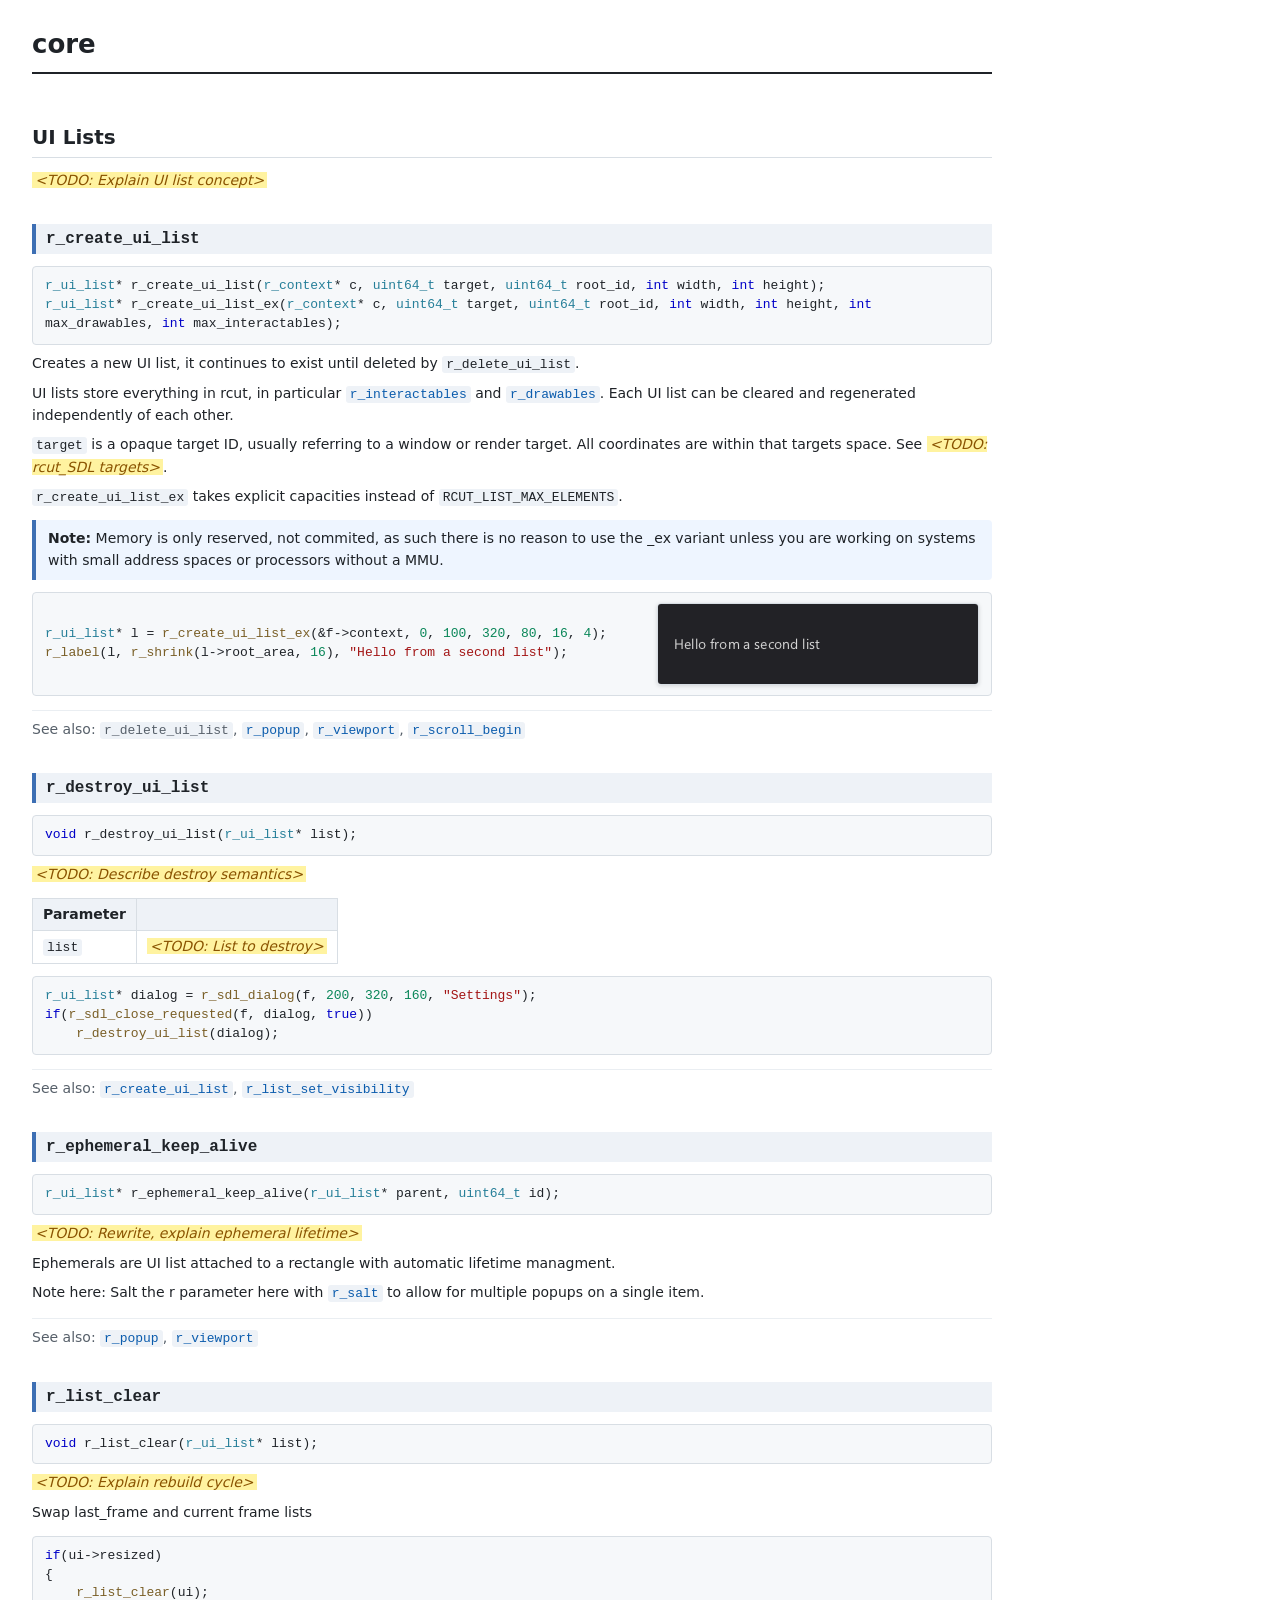
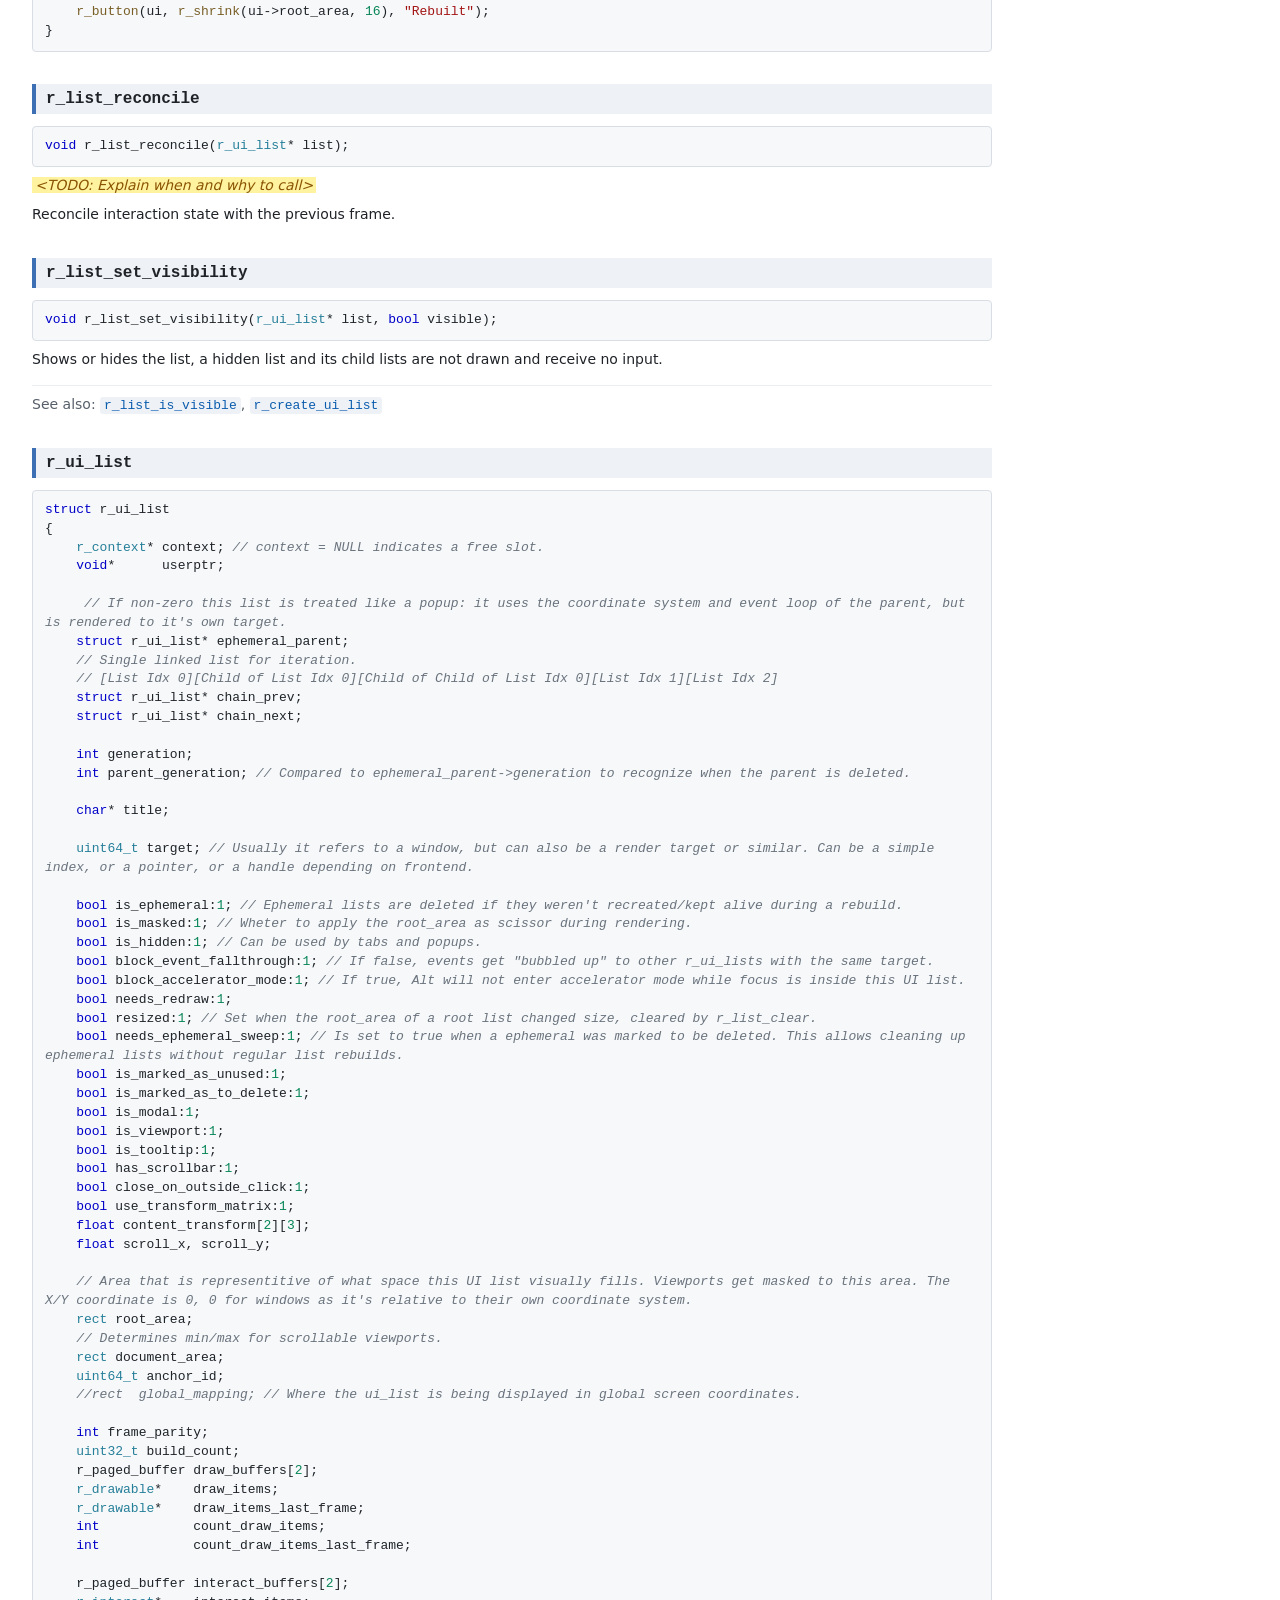
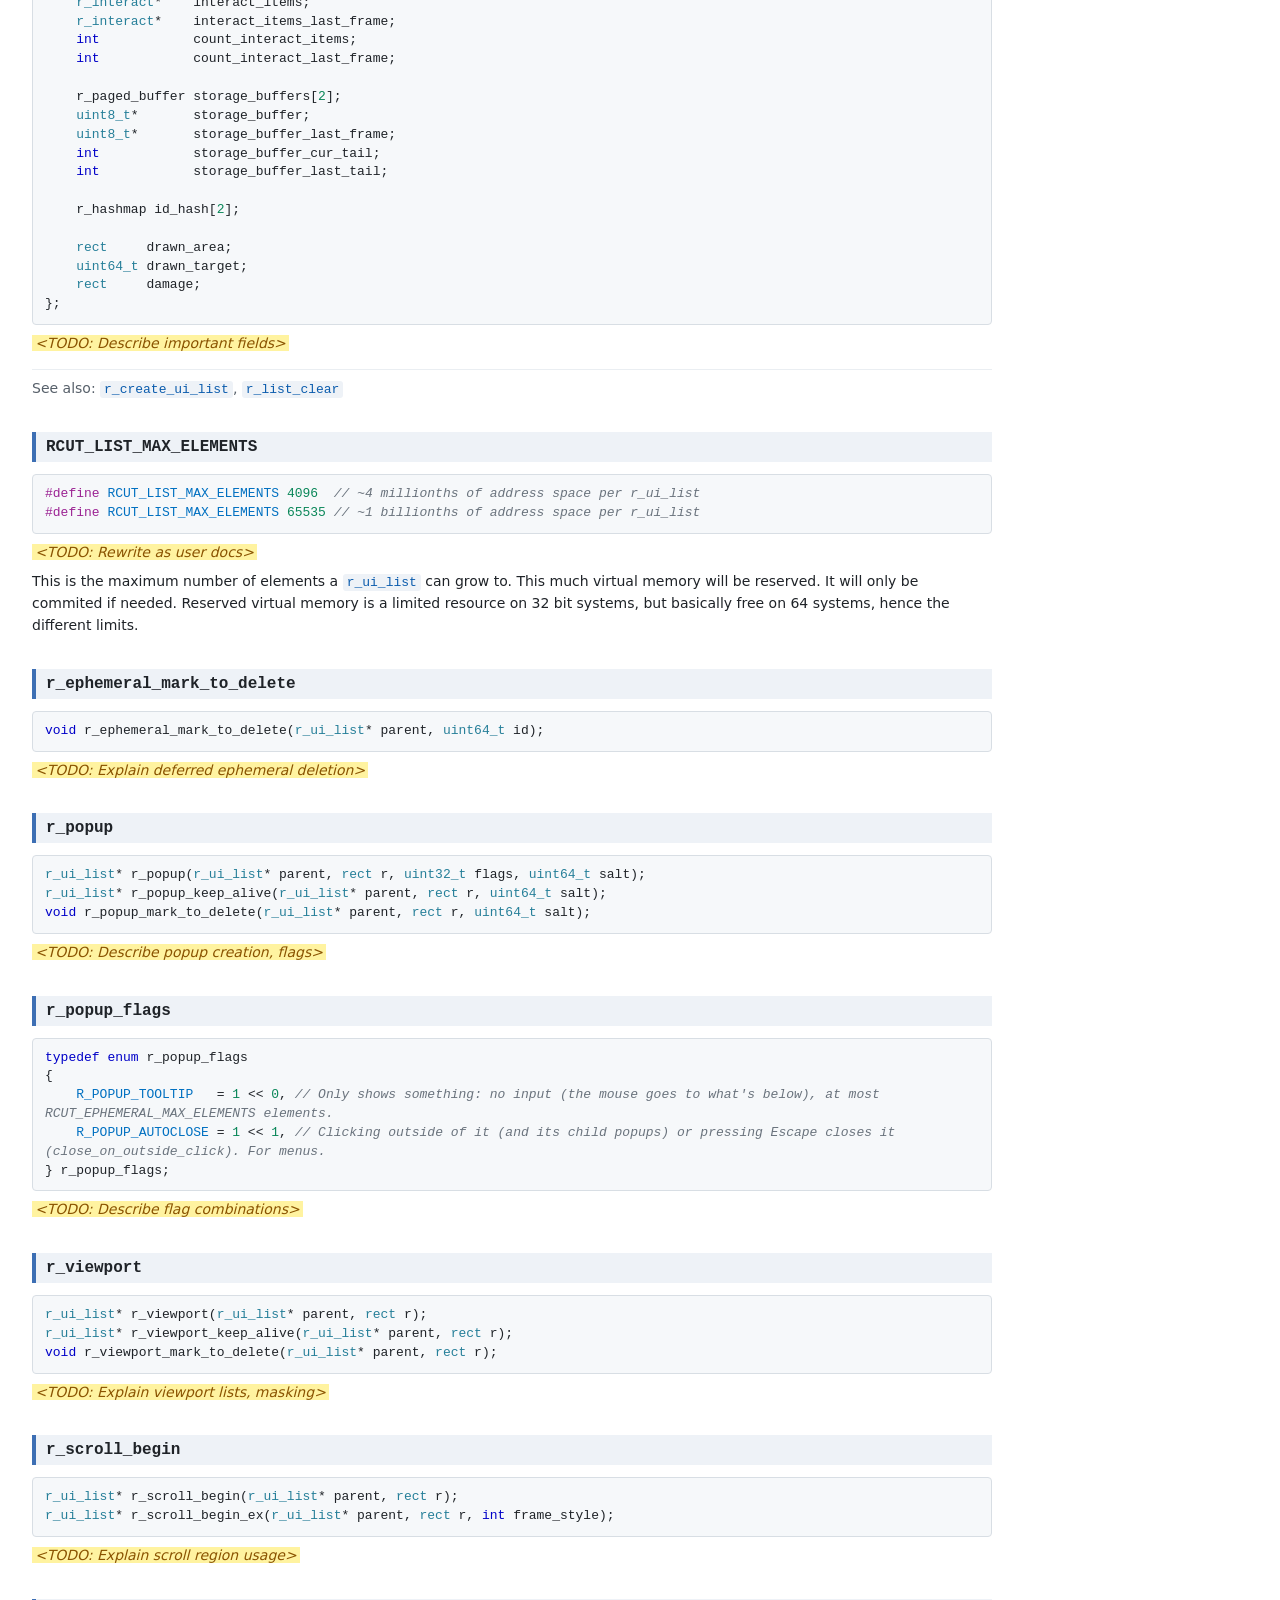
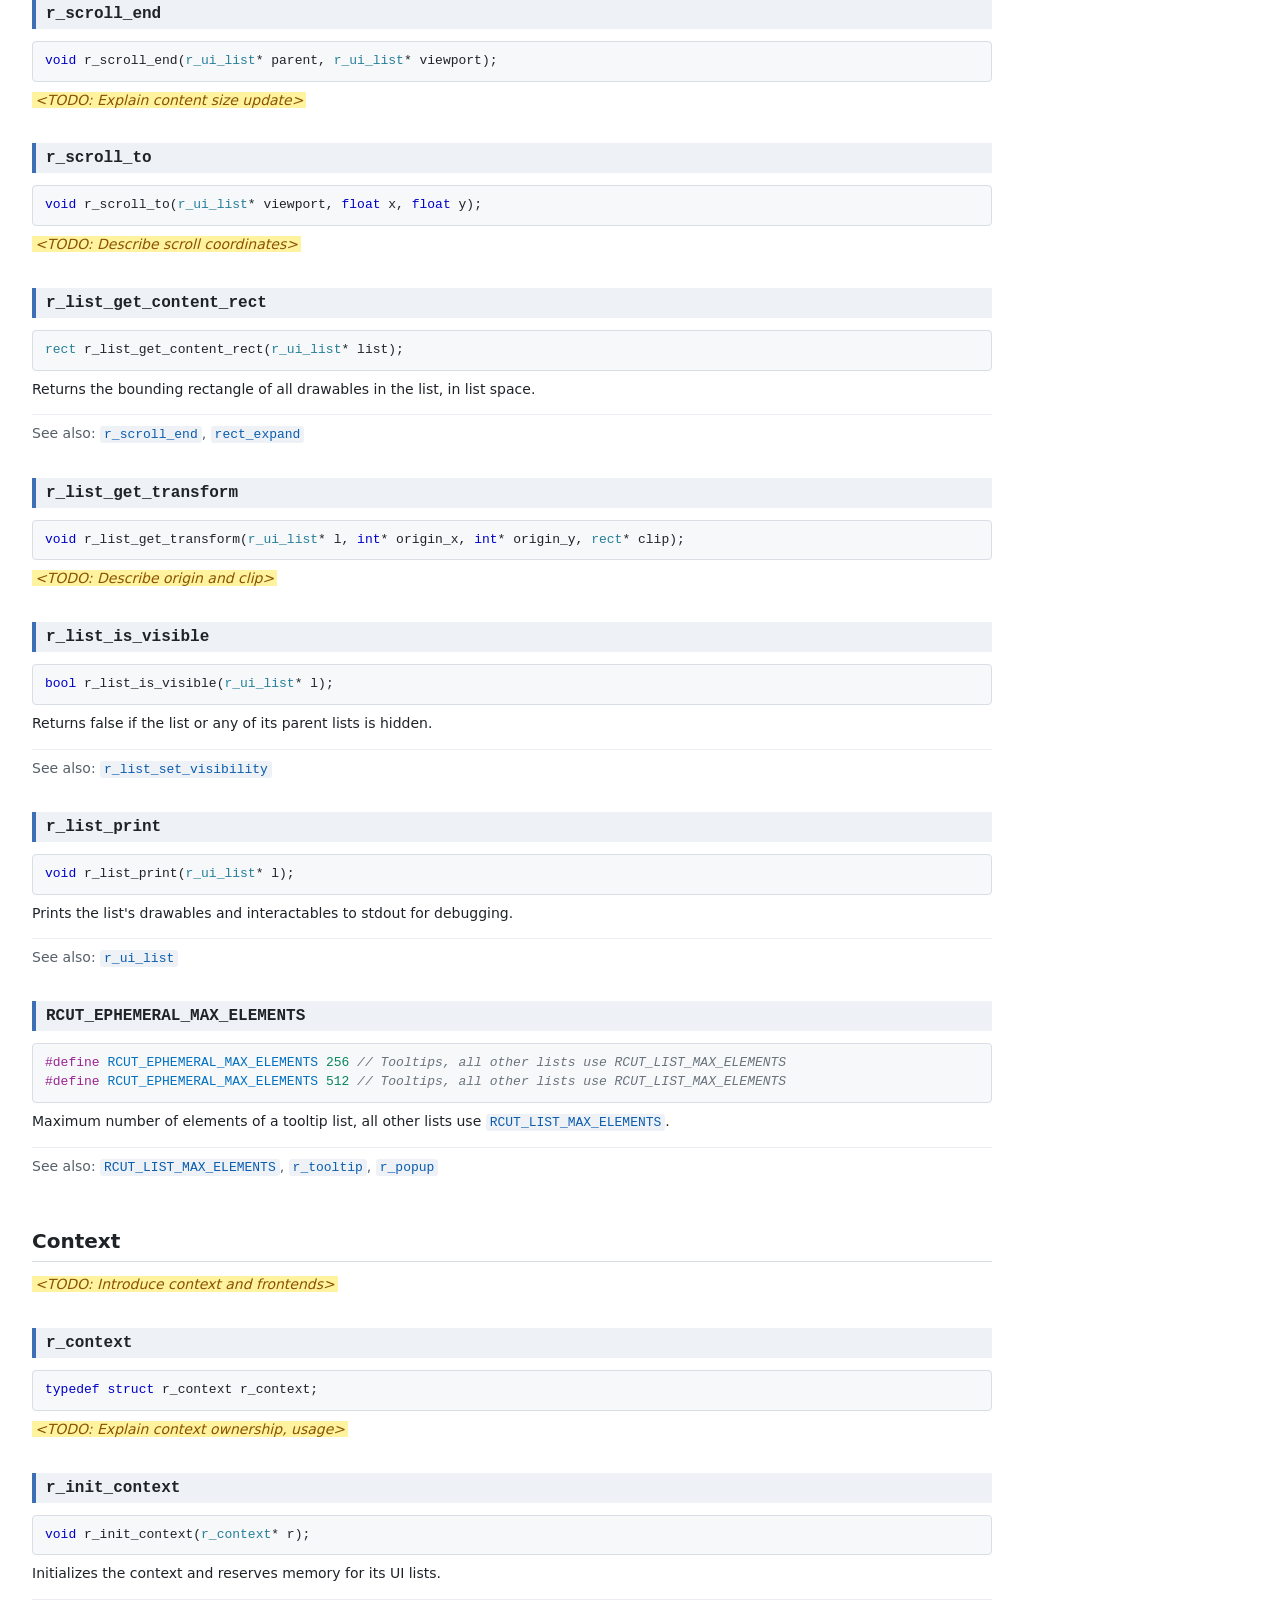
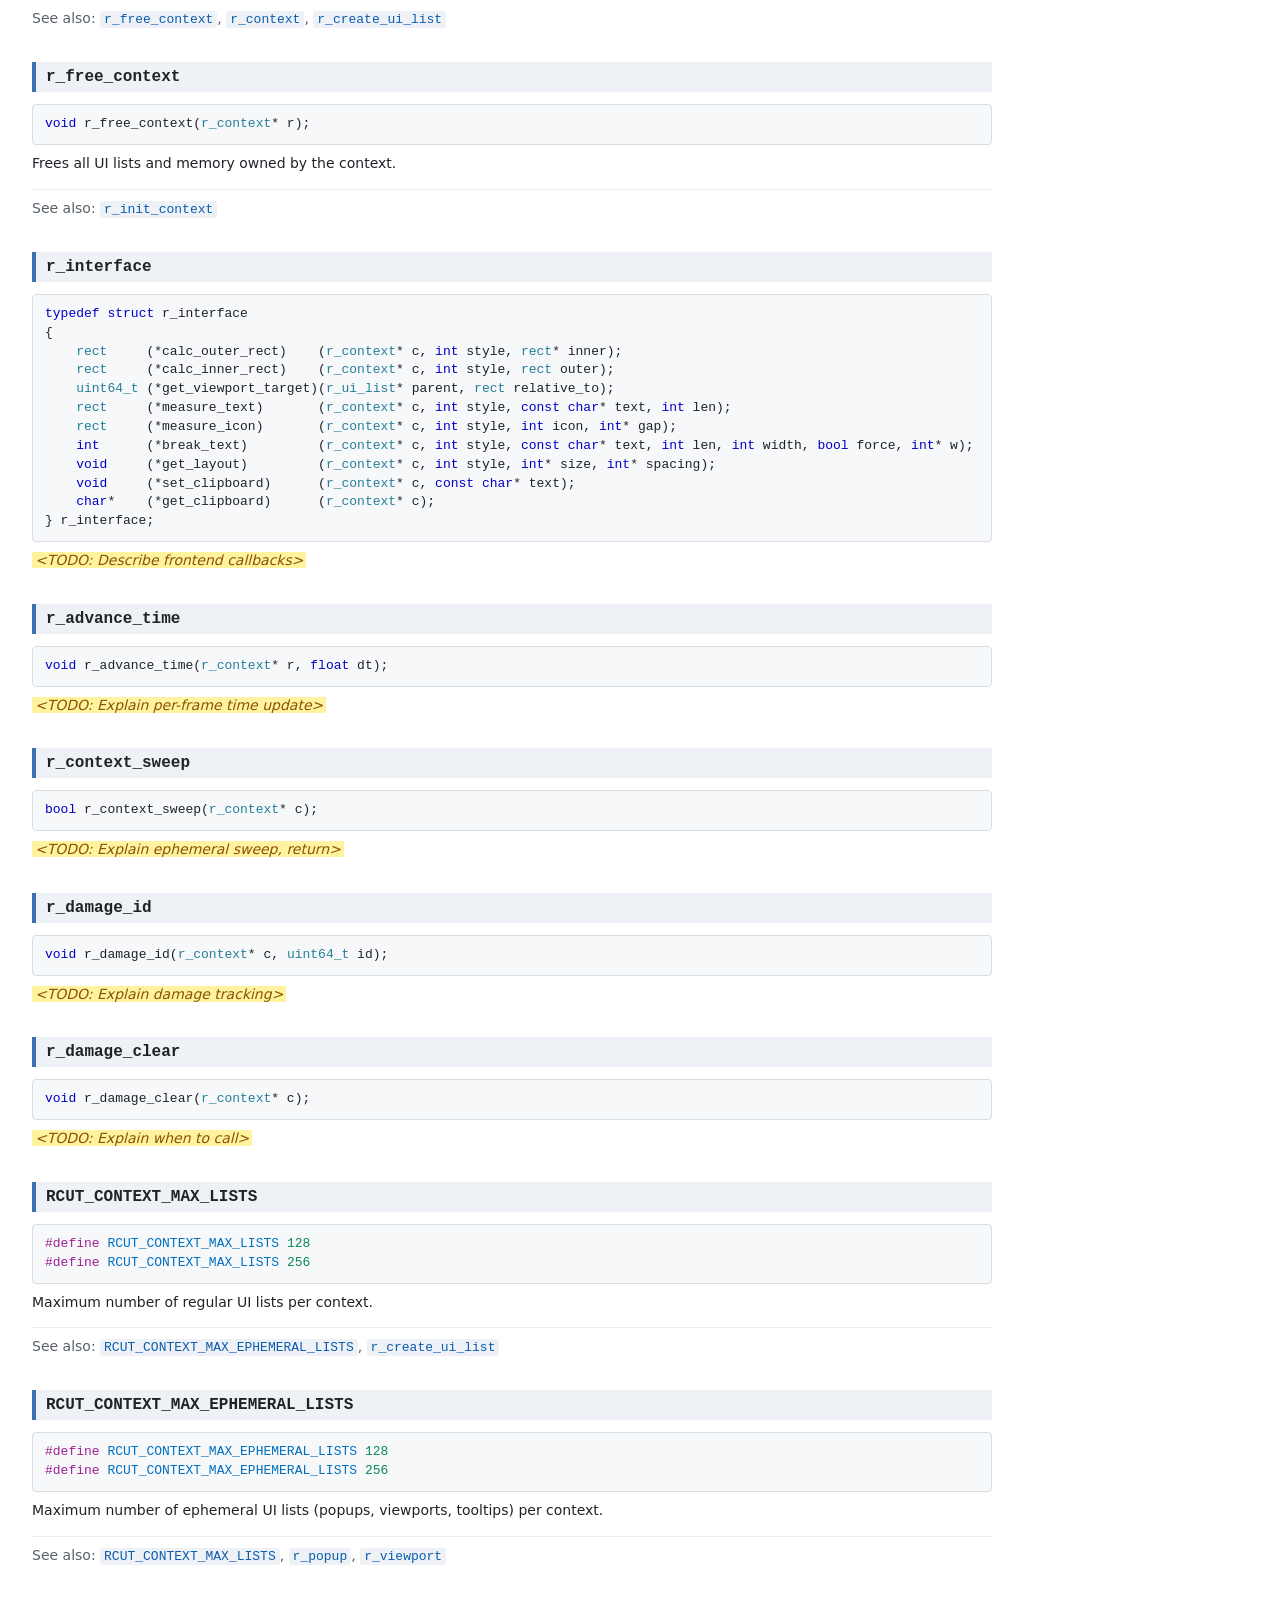
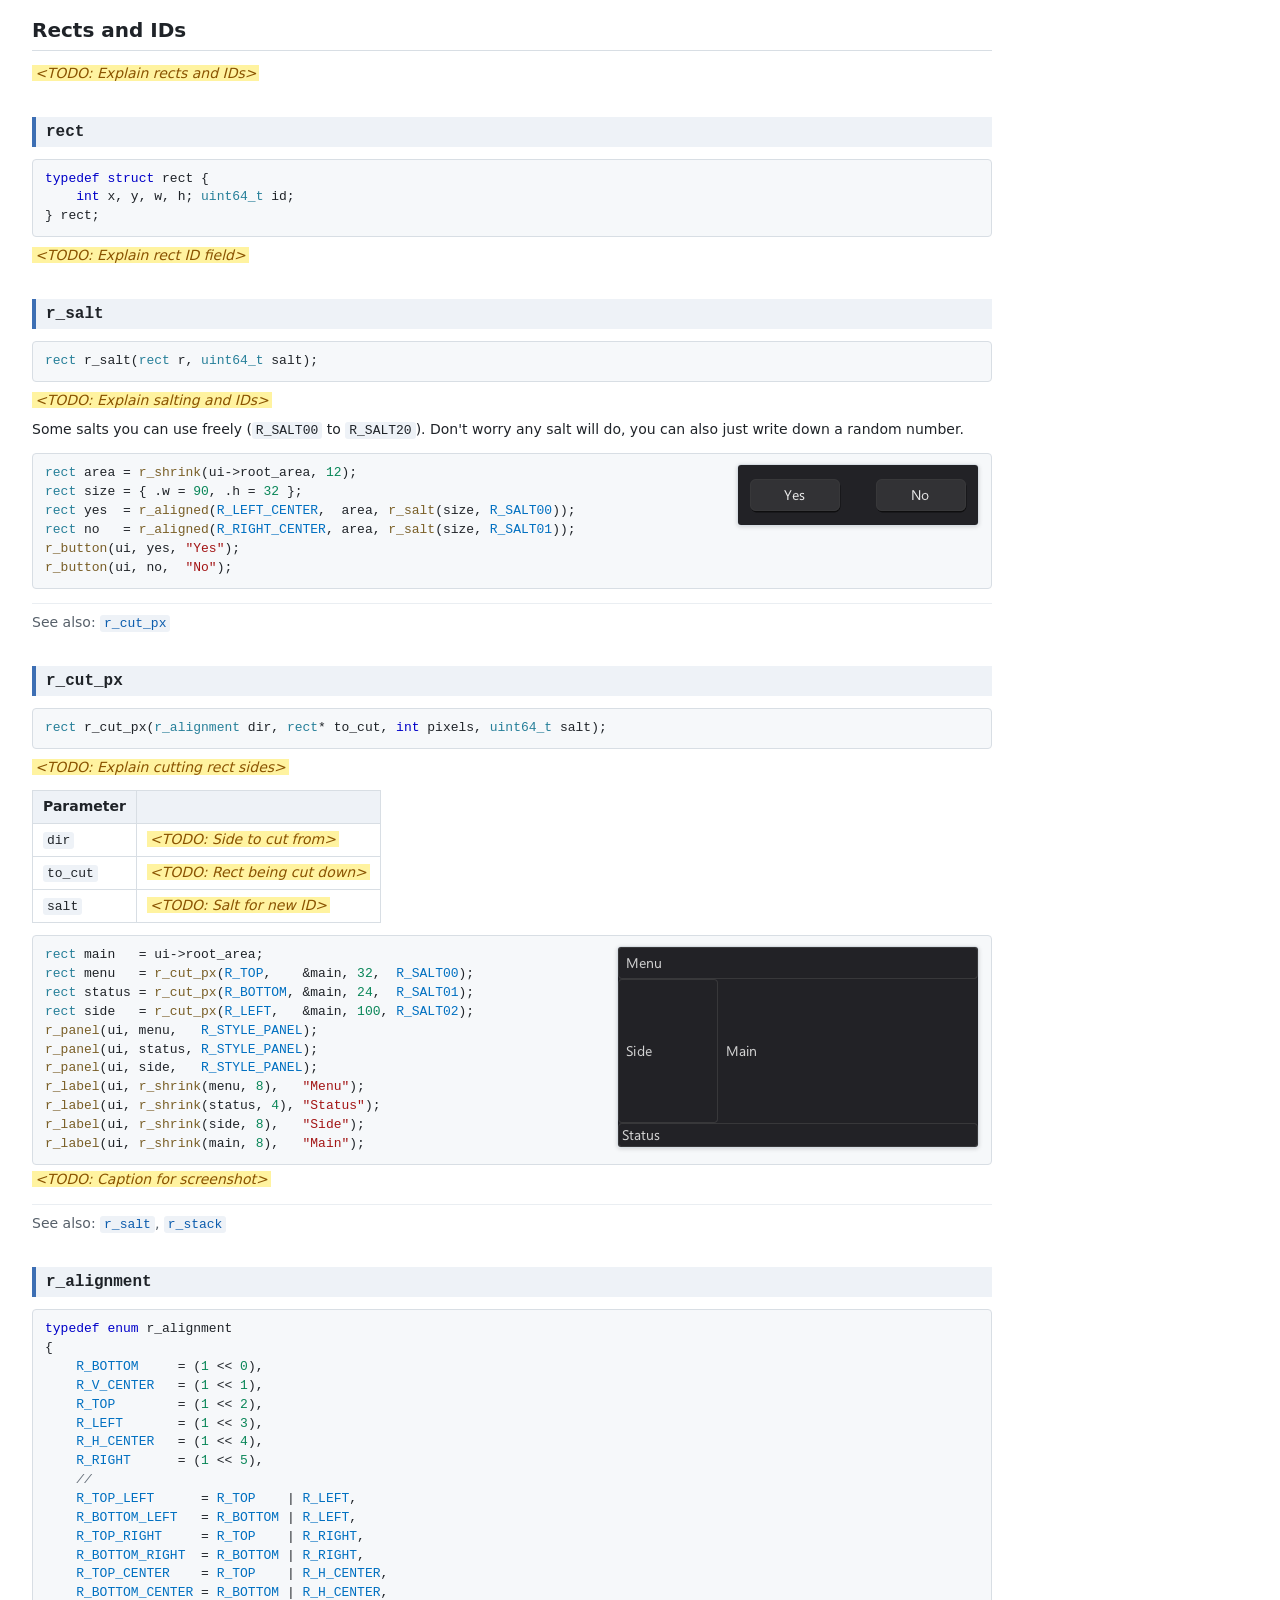
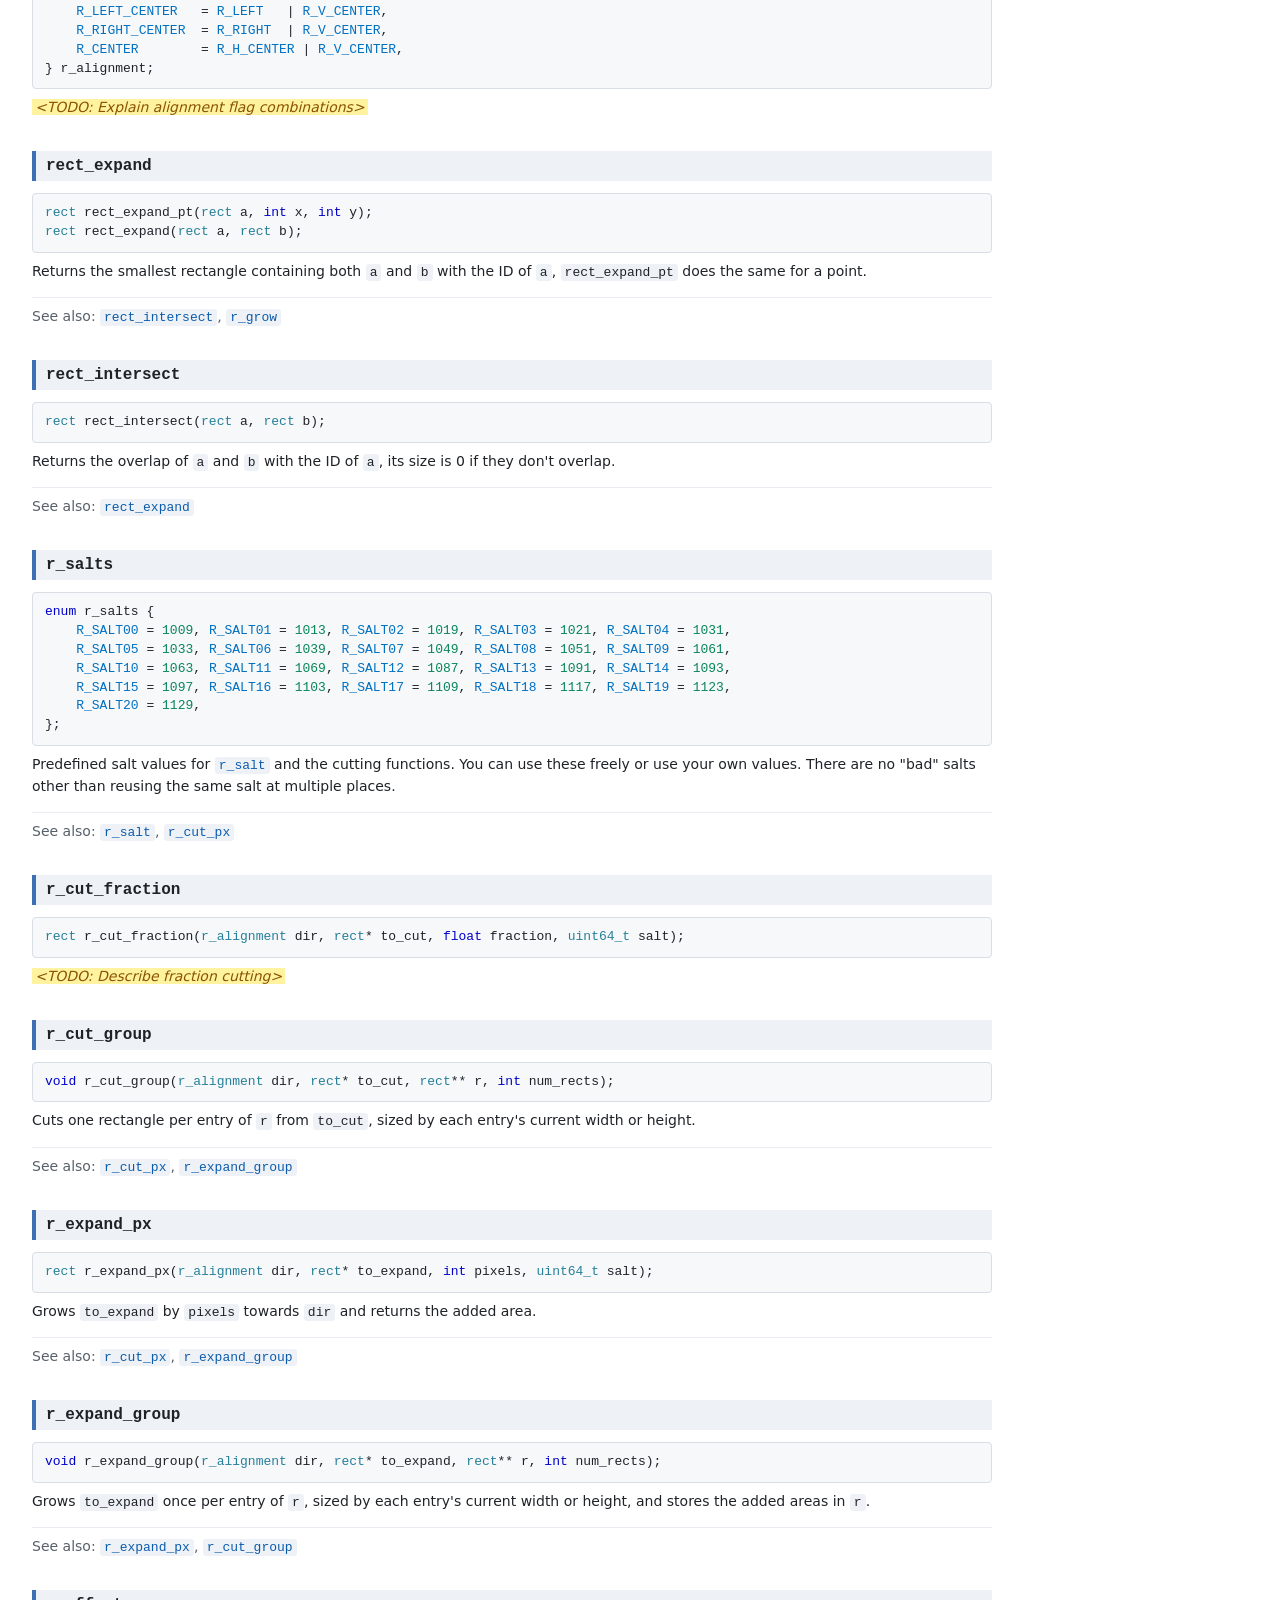
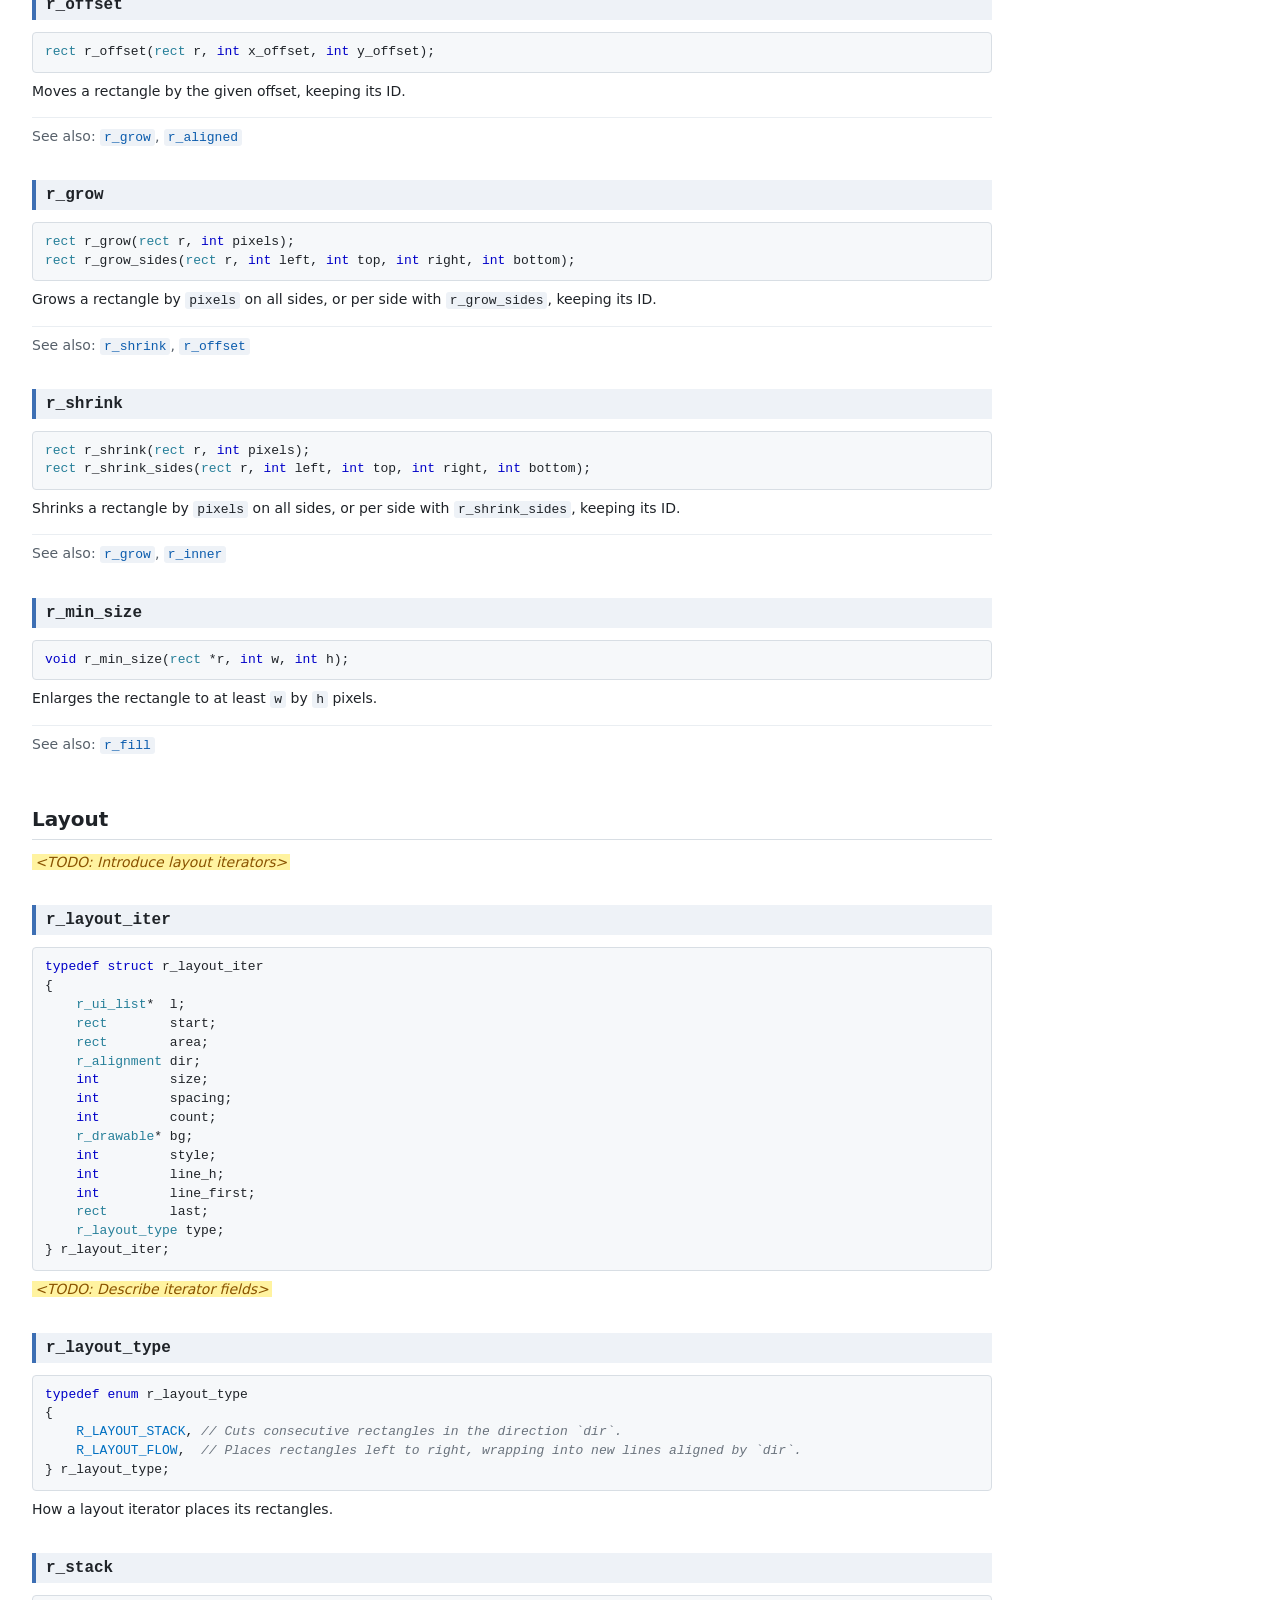
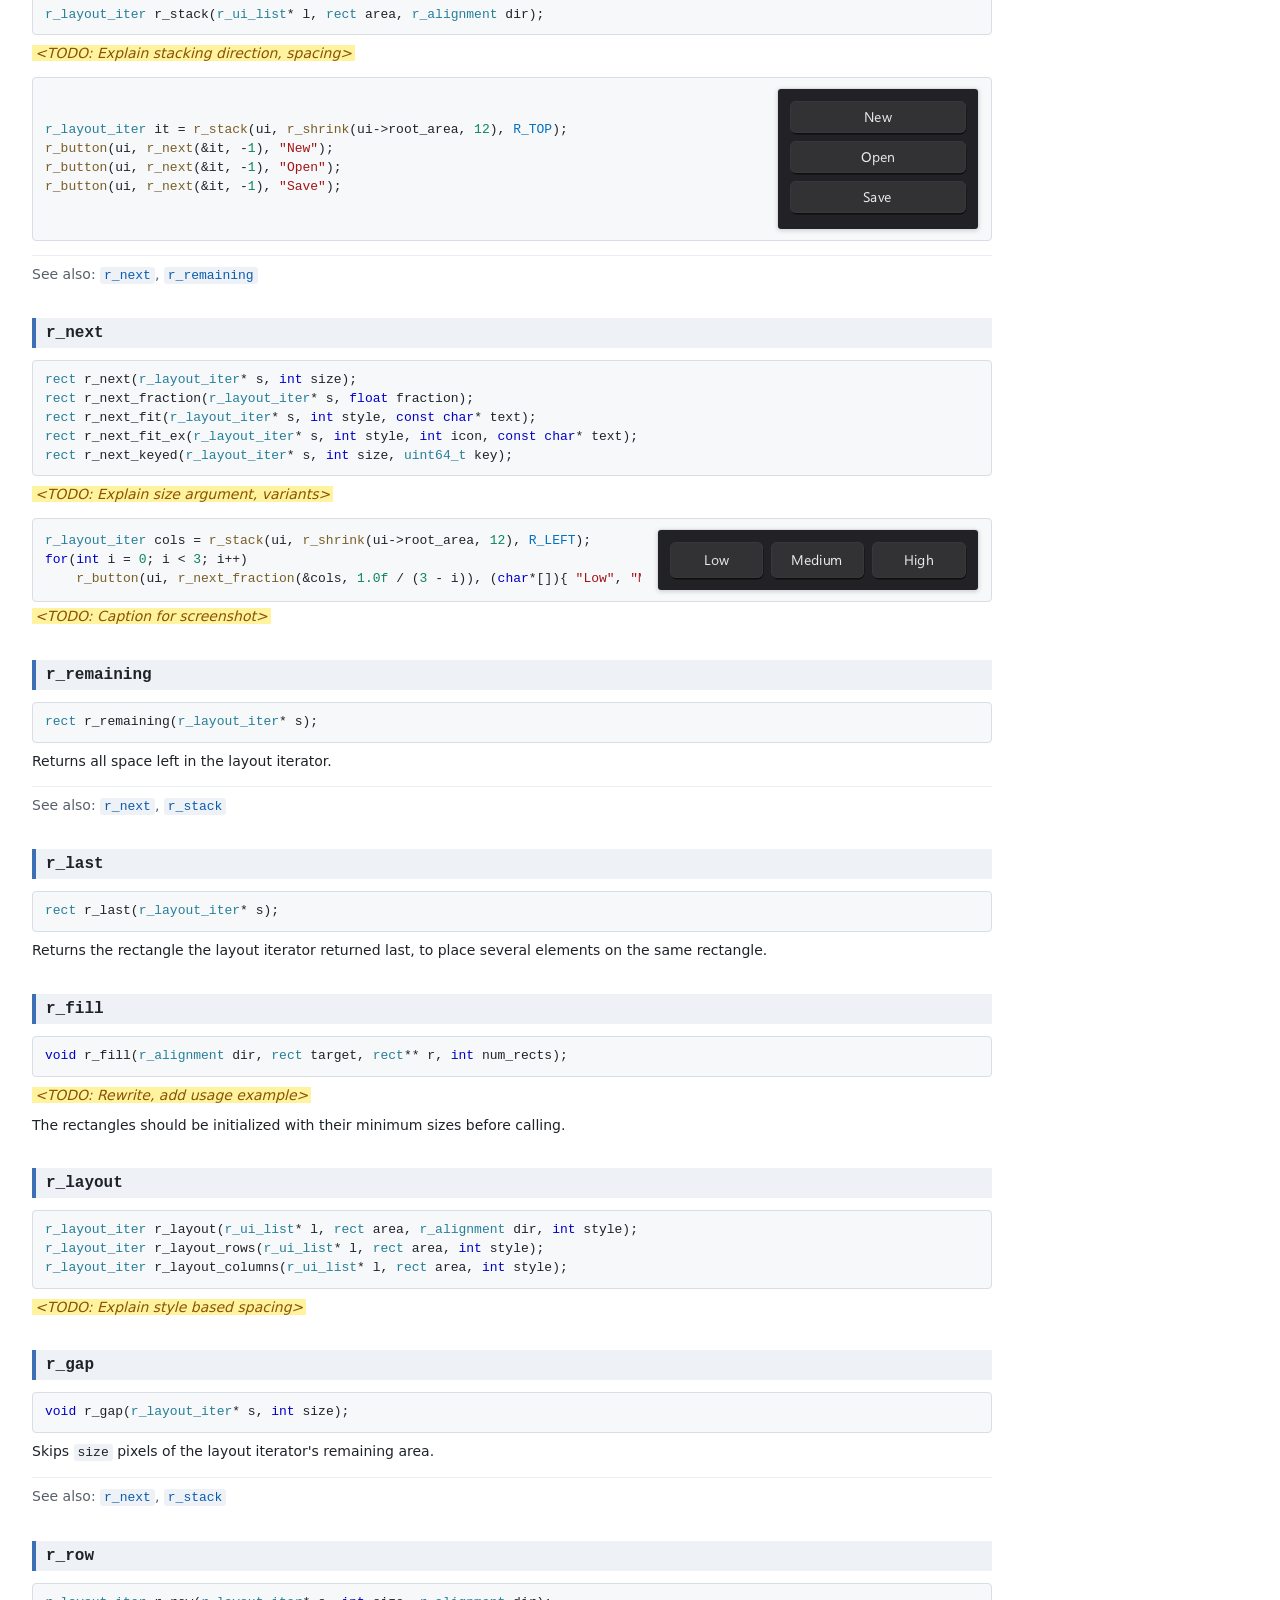
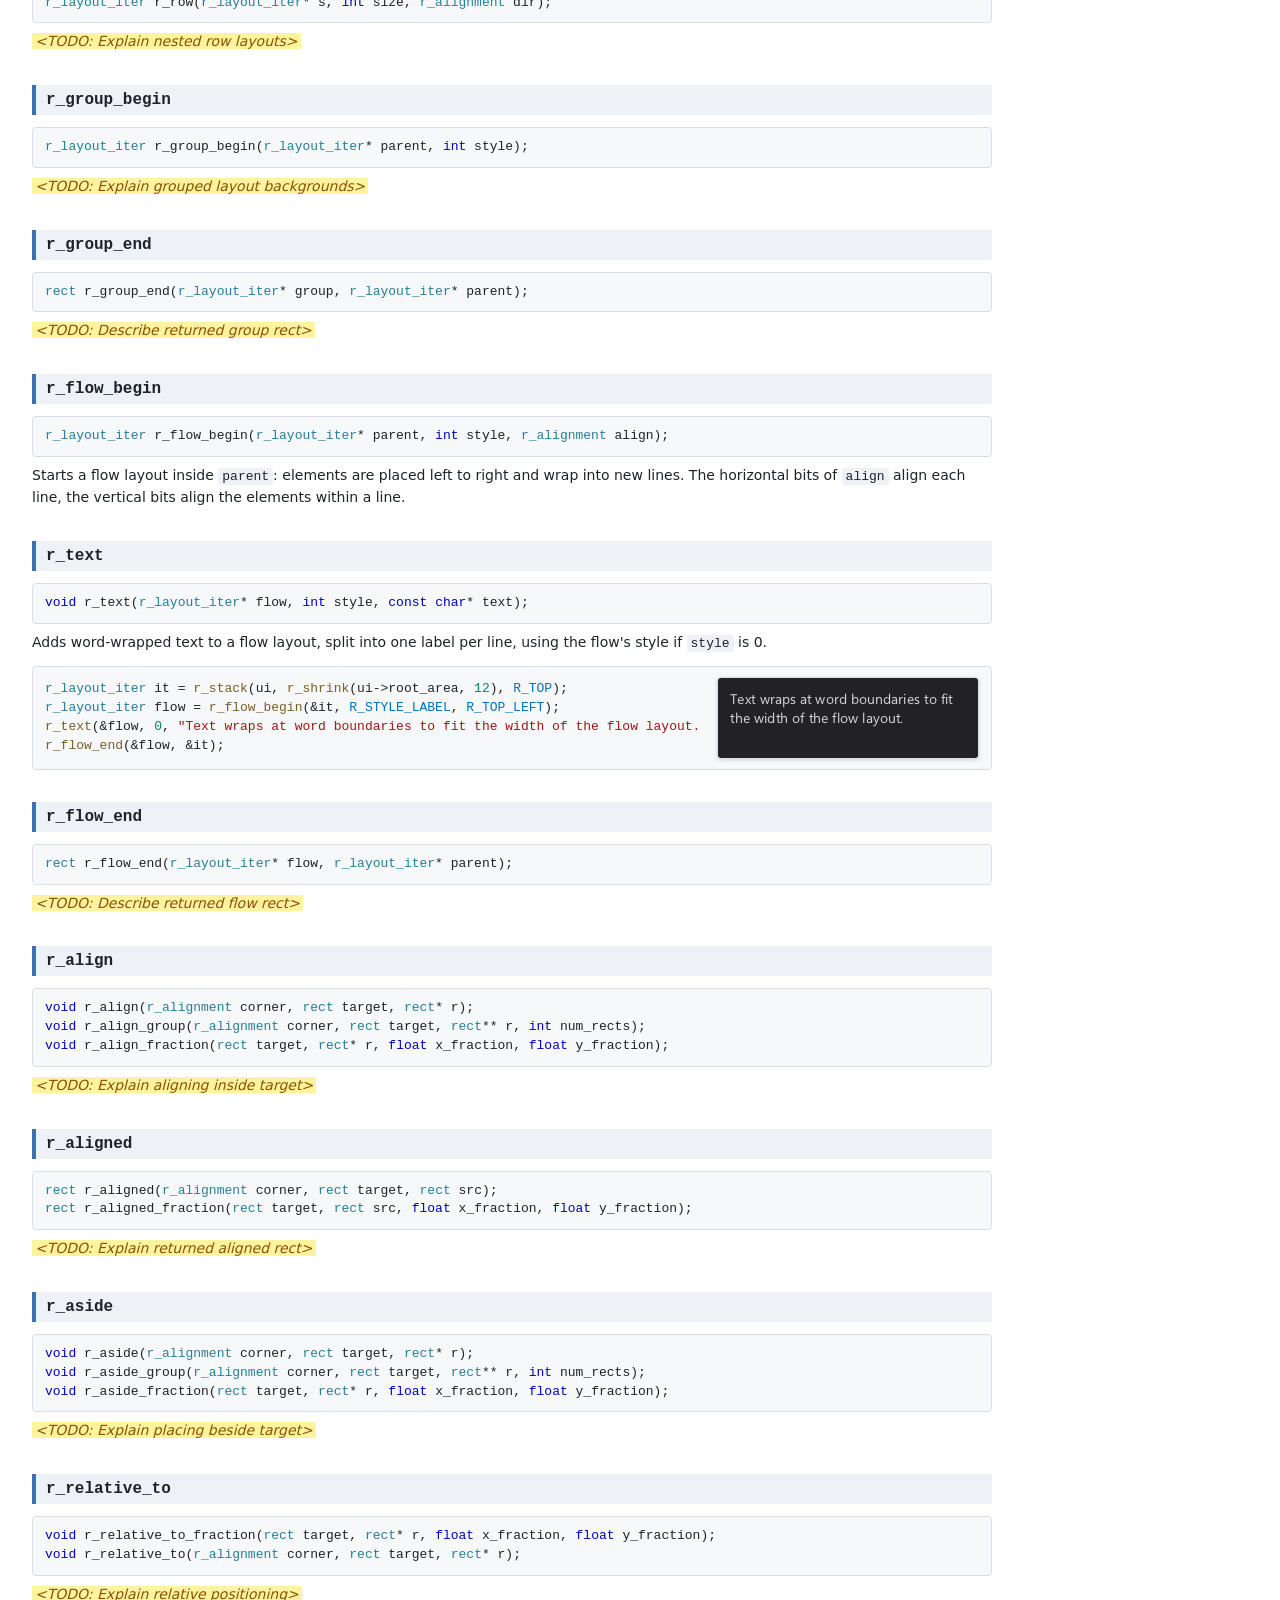
==== commit b5d7db5b: "WIP 3" ====
--- a/docs/api/core.html
+++ b/docs/api/core.html
@@ -20,7 +20,7 @@
 <p><code>r_create_ui_list_ex</code> takes explicit capacities instead of <code>RCUT_LIST_MAX_ELEMENTS</code>.</p>
 <div class="note"><strong>Note:</strong> Memory is only reserved, not commited, as such there is no reason to use the _ex variant unless you are working on systems with small address spaces or processors without a MMU.</div>
 <div class="example"><pre><a class="t" href="#r_ui_list">r_ui_list</a>* l = <a class="f" href="#r_create_ui_list">r_create_ui_list_ex</a>(&amp;f-&gt;context, <span class="n">0</span>, <span class="n">100</span>, <span class="n">320</span>, <span class="n">80</span>, <span class="n">16</span>, <span class="n">4</span>);
-<a class="f" href="#r_label">r_label</a>(l, l-&gt;root_area, <span class="s">"Hello from a second list"</span>);</pre><img class="shot" src="img/doc_r_create_ui_list.png"></div>
+<a class="f" href="#r_label">r_label</a>(l, <a class="f" href="#r_shrink">r_shrink</a>(l-&gt;root_area, <span class="n">16</span>), <span class="s">"Hello from a second list"</span>);</pre><img class="shot" src="img/doc_r_create_ui_list.png"></div>
 <p class="see">See also: <code>r_delete_ui_list</code>, <a href="#r_popup"><code>r_popup</code></a>, <a href="#r_viewport"><code>r_viewport</code></a>, <a href="#r_scroll_begin"><code>r_scroll_begin</code></a></p>
 
 <h3><a name="r_destroy_ui_list"></a>r_destroy_ui_list</h3>
@@ -59,6 +59,7 @@
 <h3><a name="r_list_set_visibility"></a>r_list_set_visibility</h3>
 <pre class="sig"><span class="k">void</span> r_list_set_visibility(<a class="t" href="#r_ui_list">r_ui_list</a>* list, <span class="k">bool</span> visible);</pre>
 <p>Shows or hides the list, a hidden list and its child lists are not drawn and receive no input.</p>
+<p class="see">See also: <a href="#r_list_is_visible"><code>r_list_is_visible</code></a>, <a href="#r_create_ui_list"><code>r_create_ui_list</code></a></p>
 
 <h3><a name="r_ui_list"></a>r_ui_list</h3>
 <pre class="sig"><span class="k">struct</span> r_ui_list
@@ -108,25 +109,25 @@
 
 	<span class="k">int</span> frame_parity;
 	<span class="t">uint32_t</span> build_count;
-	<a class="t" href="#r_paged_buffer">r_paged_buffer</a> draw_buffers[<span class="n">2</span>];
+	r_paged_buffer draw_buffers[<span class="n">2</span>];
 	<a class="t" href="#r_drawable">r_drawable</a>*    draw_items;
 	<a class="t" href="#r_drawable">r_drawable</a>*    draw_items_last_frame;
 	<span class="k">int</span>            count_draw_items;
 	<span class="k">int</span>            count_draw_items_last_frame;
 
-	<a class="t" href="#r_paged_buffer">r_paged_buffer</a> interact_buffers[<span class="n">2</span>];
+	r_paged_buffer interact_buffers[<span class="n">2</span>];
 	<a class="t" href="#r_interact">r_interact</a>*    interact_items;
 	<a class="t" href="#r_interact">r_interact</a>*    interact_items_last_frame;
 	<span class="k">int</span>            count_interact_items;
 	<span class="k">int</span>            count_interact_last_frame;
 
-	<a class="t" href="#r_paged_buffer">r_paged_buffer</a> storage_buffers[<span class="n">2</span>];
+	r_paged_buffer storage_buffers[<span class="n">2</span>];
 	<span class="t">uint8_t</span>*       storage_buffer;
 	<span class="t">uint8_t</span>*       storage_buffer_last_frame;
 	<span class="k">int</span>            storage_buffer_cur_tail;
 	<span class="k">int</span>            storage_buffer_last_tail;
 
-	<a class="t" href="#r_hashmap">r_hashmap</a> id_hash[<span class="n">2</span>];
+	r_hashmap id_hash[<span class="n">2</span>];
 
 	<a class="t" href="#rect">rect</a>     drawn_area;
 	<span class="t">uint64_t</span> drawn_target;
@@ -183,6 +184,7 @@
 <h3><a name="r_list_get_content_rect"></a>r_list_get_content_rect</h3>
 <pre class="sig"><a class="t" href="#rect">rect</a> r_list_get_content_rect(<a class="t" href="#r_ui_list">r_ui_list</a>* list);</pre>
 <p>Returns the bounding rectangle of all drawables in the list, in list space.</p>
+<p class="see">See also: <a href="#r_scroll_end"><code>r_scroll_end</code></a>, <a href="#rect_expand"><code>rect_expand</code></a></p>
 
 <h3><a name="r_list_get_transform"></a>r_list_get_transform</h3>
 <pre class="sig"><span class="k">void</span> r_list_get_transform(<a class="t" href="#r_ui_list">r_ui_list</a>* l, <span class="k">int</span>* origin_x, <span class="k">int</span>* origin_y, <a class="t" href="#rect">rect</a>* clip);</pre>
@@ -191,15 +193,18 @@
 <h3><a name="r_list_is_visible"></a>r_list_is_visible</h3>
 <pre class="sig"><span class="k">bool</span> r_list_is_visible(<a class="t" href="#r_ui_list">r_ui_list</a>* l);</pre>
 <p>Returns false if the list or any of its parent lists is hidden.</p>
+<p class="see">See also: <a href="#r_list_set_visibility"><code>r_list_set_visibility</code></a></p>
 
 <h3><a name="r_list_print"></a>r_list_print</h3>
 <pre class="sig"><span class="k">void</span> r_list_print(<a class="t" href="#r_ui_list">r_ui_list</a>* l);</pre>
 <p>Prints the list's drawables and interactables to stdout for debugging.</p>
+<p class="see">See also: <a href="#r_ui_list"><code>r_ui_list</code></a></p>
 
 <h3><a name="RCUT_EPHEMERAL_MAX_ELEMENTS"></a>RCUT_EPHEMERAL_MAX_ELEMENTS</h3>
 <pre class="sig"><span class="p">#define</span> <span class="e">RCUT_EPHEMERAL_MAX_ELEMENTS</span> <span class="n">256</span> <span class="c">// Tooltips, all other lists use RCUT_LIST_MAX_ELEMENTS</span>
 <span class="p">#define</span> <span class="e">RCUT_EPHEMERAL_MAX_ELEMENTS</span> <span class="n">512</span> <span class="c">// Tooltips, all other lists use RCUT_LIST_MAX_ELEMENTS</span></pre>
 <p>Maximum number of elements of a tooltip list, all other lists use <a href="#RCUT_LIST_MAX_ELEMENTS"><code>RCUT_LIST_MAX_ELEMENTS</code></a>.</p>
+<p class="see">See also: <a href="#RCUT_LIST_MAX_ELEMENTS"><code>RCUT_LIST_MAX_ELEMENTS</code></a>, <a href="#r_tooltip"><code>r_tooltip</code></a>, <a href="#r_popup"><code>r_popup</code></a></p>
 
 <h2><a name="s-Context"></a>Context</h2>
 <p><span class="todo">&lt;TODO: Introduce context and frontends&gt;</span></p>
@@ -211,10 +216,12 @@
 <h3><a name="r_init_context"></a>r_init_context</h3>
 <pre class="sig"><span class="k">void</span> r_init_context(<a class="t" href="#r_context">r_context</a>* r);</pre>
 <p>Initializes the context and reserves memory for its UI lists.</p>
+<p class="see">See also: <a href="#r_free_context"><code>r_free_context</code></a>, <a href="#r_context"><code>r_context</code></a>, <a href="#r_create_ui_list"><code>r_create_ui_list</code></a></p>
 
 <h3><a name="r_free_context"></a>r_free_context</h3>
 <pre class="sig"><span class="k">void</span> r_free_context(<a class="t" href="#r_context">r_context</a>* r);</pre>
 <p>Frees all UI lists and memory owned by the context.</p>
+<p class="see">See also: <a href="#r_init_context"><code>r_init_context</code></a></p>
 
 <h3><a name="r_interface"></a>r_interface</h3>
 <pre class="sig"><span class="k">typedef</span> <span class="k">struct</span> r_interface
@@ -222,7 +229,7 @@
 	<a class="t" href="#rect">rect</a>     (*calc_outer_rect)    (<a class="t" href="#r_context">r_context</a>* c, <span class="k">int</span> style, <a class="t" href="#rect">rect</a>* inner);
 	<a class="t" href="#rect">rect</a>     (*calc_inner_rect)    (<a class="t" href="#r_context">r_context</a>* c, <span class="k">int</span> style, <a class="t" href="#rect">rect</a> outer);
 	<span class="t">uint64_t</span> (*get_viewport_target)(<a class="t" href="#r_ui_list">r_ui_list</a>* parent, <a class="t" href="#rect">rect</a> relative_to);
-	<a class="t" href="#rect">rect</a>     (*measure_text)       (<a class="t" href="#r_context">r_context</a>* c, <span class="k">int</span> style, <span class="k">const</span> <span class="k">char</span>* text, <span class="k">int</span> len, <span class="k">int</span> wrap_width);
+	<a class="t" href="#rect">rect</a>     (*measure_text)       (<a class="t" href="#r_context">r_context</a>* c, <span class="k">int</span> style, <span class="k">const</span> <span class="k">char</span>* text, <span class="k">int</span> len);
 	<a class="t" href="#rect">rect</a>     (*measure_icon)       (<a class="t" href="#r_context">r_context</a>* c, <span class="k">int</span> style, <span class="k">int</span> icon, <span class="k">int</span>* gap);
 	<span class="k">int</span>      (*break_text)         (<a class="t" href="#r_context">r_context</a>* c, <span class="k">int</span> style, <span class="k">const</span> <span class="k">char</span>* text, <span class="k">int</span> len, <span class="k">int</span> width, <span class="k">bool</span> force, <span class="k">int</span>* w);
 	<span class="k">void</span>     (*get_layout)         (<a class="t" href="#r_context">r_context</a>* c, <span class="k">int</span> style, <span class="k">int</span>* size, <span class="k">int</span>* spacing);
@@ -251,19 +258,13 @@
 <pre class="sig"><span class="p">#define</span> <span class="e">RCUT_CONTEXT_MAX_LISTS</span> <span class="n">128</span>
 <span class="p">#define</span> <span class="e">RCUT_CONTEXT_MAX_LISTS</span> <span class="n">256</span></pre>
 <p>Maximum number of regular UI lists per context.</p>
+<p class="see">See also: <a href="#RCUT_CONTEXT_MAX_EPHEMERAL_LISTS"><code>RCUT_CONTEXT_MAX_EPHEMERAL_LISTS</code></a>, <a href="#r_create_ui_list"><code>r_create_ui_list</code></a></p>
 
 <h3><a name="RCUT_CONTEXT_MAX_EPHEMERAL_LISTS"></a>RCUT_CONTEXT_MAX_EPHEMERAL_LISTS</h3>
 <pre class="sig"><span class="p">#define</span> <span class="e">RCUT_CONTEXT_MAX_EPHEMERAL_LISTS</span> <span class="n">128</span>
 <span class="p">#define</span> <span class="e">RCUT_CONTEXT_MAX_EPHEMERAL_LISTS</span> <span class="n">256</span></pre>
 <p>Maximum number of ephemeral UI lists (popups, viewports, tooltips) per context.</p>
-
-<h3><a name="r_paged_buffer"></a>r_paged_buffer</h3>
-<pre class="sig"><span class="k">typedef</span> <span class="k">struct</span> r_paged_buffer r_paged_buffer;</pre>
-<p>Growable buffer that reserves virtual memory up front and commits pages on demand.</p>
-
-<h3><a name="r_hashmap"></a>r_hashmap</h3>
-<pre class="sig"><span class="k">typedef</span> <span class="k">struct</span> r_hashmap r_hashmap;</pre>
-<p>Internal hash map used by UI lists and the renderer.</p>
+<p class="see">See also: <a href="#RCUT_CONTEXT_MAX_LISTS"><code>RCUT_CONTEXT_MAX_LISTS</code></a>, <a href="#r_popup"><code>r_popup</code></a>, <a href="#r_viewport"><code>r_viewport</code></a></p>
 
 <h2><a name="s-Rects-and-IDs"></a>Rects and IDs</h2>
 <p><span class="todo">&lt;TODO: Explain rects and IDs&gt;</span></p>
@@ -310,7 +311,7 @@
 <p class="see">See also: <a href="#r_salt"><code>r_salt</code></a>, <a href="#r_stack"><code>r_stack</code></a></p>
 
 <h3><a name="r_alignment"></a>r_alignment</h3>
-<pre class="sig"><span class="k">typedef</span> <span class="k">enum</span>
+<pre class="sig"><span class="k">typedef</span> <span class="k">enum</span> r_alignment
 {
 	<span class="e">R_BOTTOM</span>     = (<span class="n">1</span> &lt;&lt; <span class="n">0</span>),
 	<span class="e">R_V_CENTER</span>   = (<span class="n">1</span> &lt;&lt; <span class="n">1</span>),
@@ -335,10 +336,12 @@
 <pre class="sig"><a class="t" href="#rect">rect</a> rect_expand_pt(<a class="t" href="#rect">rect</a> a, <span class="k">int</span> x, <span class="k">int</span> y);
 <a class="t" href="#rect">rect</a> rect_expand(<a class="t" href="#rect">rect</a> a, <a class="t" href="#rect">rect</a> b);</pre>
 <p>Returns the smallest rectangle containing both <code>a</code> and <code>b</code> with the ID of <code>a</code>, <code>rect_expand_pt</code> does the same for a point.</p>
+<p class="see">See also: <a href="#rect_intersect"><code>rect_intersect</code></a>, <a href="#r_grow"><code>r_grow</code></a></p>
 
 <h3><a name="rect_intersect"></a>rect_intersect</h3>
 <pre class="sig"><a class="t" href="#rect">rect</a> rect_intersect(<a class="t" href="#rect">rect</a> a, <a class="t" href="#rect">rect</a> b);</pre>
 <p>Returns the overlap of <code>a</code> and <code>b</code> with the ID of <code>a</code>, its size is 0 if they don't overlap.</p>
+<p class="see">See also: <a href="#rect_expand"><code>rect_expand</code></a></p>
 
 <h3><a name="r_salts"></a>r_salts</h3>
 <pre class="sig"><span class="k">enum</span> r_salts {
@@ -348,7 +351,8 @@
 	<span class="e">R_SALT15</span> = <span class="n">1097</span>, <span class="e">R_SALT16</span> = <span class="n">1103</span>, <span class="e">R_SALT17</span> = <span class="n">1109</span>, <span class="e">R_SALT18</span> = <span class="n">1117</span>, <span class="e">R_SALT19</span> = <span class="n">1123</span>,
 	<span class="e">R_SALT20</span> = <span class="n">1129</span>,
 };</pre>
-<p>Predefined salt values for <a href="#r_salt"><code>r_salt</code></a> and the cutting functions.</p>
+<p>Predefined salt values for <a href="#r_salt"><code>r_salt</code></a> and the cutting functions. You can use these freely or use your own values. There are no "bad" salts other than reusing the same salt at multiple places.</p>
+<p class="see">See also: <a href="#r_salt"><code>r_salt</code></a>, <a href="#r_cut_px"><code>r_cut_px</code></a></p>
 
 <h3><a name="r_cut_fraction"></a>r_cut_fraction</h3>
 <pre class="sig"><a class="t" href="#rect">rect</a> r_cut_fraction(<a class="t" href="#r_alignment">r_alignment</a> dir, <a class="t" href="#rect">rect</a>* to_cut, <span class="k">float</span> fraction, <span class="t">uint64_t</span> salt);</pre>
@@ -357,32 +361,39 @@
 <h3><a name="r_cut_group"></a>r_cut_group</h3>
 <pre class="sig"><span class="k">void</span> r_cut_group(<a class="t" href="#r_alignment">r_alignment</a> dir, <a class="t" href="#rect">rect</a>* to_cut, <a class="t" href="#rect">rect</a>** r, <span class="k">int</span> num_rects);</pre>
 <p>Cuts one rectangle per entry of <code>r</code> from <code>to_cut</code>, sized by each entry's current width or height.</p>
+<p class="see">See also: <a href="#r_cut_px"><code>r_cut_px</code></a>, <a href="#r_expand_group"><code>r_expand_group</code></a></p>
 
 <h3><a name="r_expand_px"></a>r_expand_px</h3>
 <pre class="sig"><a class="t" href="#rect">rect</a> r_expand_px(<a class="t" href="#r_alignment">r_alignment</a> dir, <a class="t" href="#rect">rect</a>* to_expand, <span class="k">int</span> pixels, <span class="t">uint64_t</span> salt);</pre>
 <p>Grows <code>to_expand</code> by <code>pixels</code> towards <code>dir</code> and returns the added area.</p>
+<p class="see">See also: <a href="#r_cut_px"><code>r_cut_px</code></a>, <a href="#r_expand_group"><code>r_expand_group</code></a></p>
 
 <h3><a name="r_expand_group"></a>r_expand_group</h3>
 <pre class="sig"><span class="k">void</span> r_expand_group(<a class="t" href="#r_alignment">r_alignment</a> dir, <a class="t" href="#rect">rect</a>* to_expand, <a class="t" href="#rect">rect</a>** r, <span class="k">int</span> num_rects);</pre>
 <p>Grows <code>to_expand</code> once per entry of <code>r</code>, sized by each entry's current width or height, and stores the added areas in <code>r</code>.</p>
+<p class="see">See also: <a href="#r_expand_px"><code>r_expand_px</code></a>, <a href="#r_cut_group"><code>r_cut_group</code></a></p>
 
 <h3><a name="r_offset"></a>r_offset</h3>
 <pre class="sig"><a class="t" href="#rect">rect</a> r_offset(<a class="t" href="#rect">rect</a> r, <span class="k">int</span> x_offset, <span class="k">int</span> y_offset);</pre>
 <p>Moves a rectangle by the given offset, keeping its ID.</p>
+<p class="see">See also: <a href="#r_grow"><code>r_grow</code></a>, <a href="#r_aligned"><code>r_aligned</code></a></p>
 
 <h3><a name="r_grow"></a>r_grow</h3>
 <pre class="sig"><a class="t" href="#rect">rect</a> r_grow(<a class="t" href="#rect">rect</a> r, <span class="k">int</span> pixels);
 <a class="t" href="#rect">rect</a> r_grow_sides(<a class="t" href="#rect">rect</a> r, <span class="k">int</span> left, <span class="k">int</span> top, <span class="k">int</span> right, <span class="k">int</span> bottom);</pre>
 <p>Grows a rectangle by <code>pixels</code> on all sides, or per side with <code>r_grow_sides</code>, keeping its ID.</p>
+<p class="see">See also: <a href="#r_shrink"><code>r_shrink</code></a>, <a href="#r_offset"><code>r_offset</code></a></p>
 
 <h3><a name="r_shrink"></a>r_shrink</h3>
 <pre class="sig"><a class="t" href="#rect">rect</a> r_shrink(<a class="t" href="#rect">rect</a> r, <span class="k">int</span> pixels);
 <a class="t" href="#rect">rect</a> r_shrink_sides(<a class="t" href="#rect">rect</a> r, <span class="k">int</span> left, <span class="k">int</span> top, <span class="k">int</span> right, <span class="k">int</span> bottom);</pre>
 <p>Shrinks a rectangle by <code>pixels</code> on all sides, or per side with <code>r_shrink_sides</code>, keeping its ID.</p>
+<p class="see">See also: <a href="#r_grow"><code>r_grow</code></a>, <a href="#r_inner"><code>r_inner</code></a></p>
 
 <h3><a name="r_min_size"></a>r_min_size</h3>
 <pre class="sig"><span class="k">void</span> r_min_size(<a class="t" href="#rect">rect</a> *r, <span class="k">int</span> w, <span class="k">int</span> h);</pre>
 <p>Enlarges the rectangle to at least <code>w</code> by <code>h</code> pixels.</p>
+<p class="see">See also: <a href="#r_fill"><code>r_fill</code></a></p>
 
 <h2><a name="s-Layout"></a>Layout</h2>
 <p><span class="todo">&lt;TODO: Introduce layout iterators&gt;</span></p>
@@ -401,8 +412,18 @@
 	<span class="k">int</span>         style;
 	<span class="k">int</span>         line_h;
 	<span class="k">int</span>         line_first;
+	<a class="t" href="#rect">rect</a>        last;
+	<a class="t" href="#r_layout_type">r_layout_type</a> type;
 } r_layout_iter;</pre>
 <p><span class="todo">&lt;TODO: Describe iterator fields&gt;</span></p>
+
+<h3><a name="r_layout_type"></a>r_layout_type</h3>
+<pre class="sig"><span class="k">typedef</span> <span class="k">enum</span> r_layout_type
+{
+	<span class="e">R_LAYOUT_STACK</span>, <span class="c">// Cuts consecutive rectangles in the direction `dir`.</span>
+	<span class="e">R_LAYOUT_FLOW</span>,  <span class="c">// Places rectangles left to right, wrapping into new lines aligned by `dir`.</span>
+} r_layout_type;</pre>
+<p>How a layout iterator places its rectangles.</p>
 
 <h3><a name="r_stack"></a>r_stack</h3>
 <pre class="sig"><a class="t" href="#r_layout_iter">r_layout_iter</a> r_stack(<a class="t" href="#r_ui_list">r_ui_list</a>* l, <a class="t" href="#rect">rect</a> area, <a class="t" href="#r_alignment">r_alignment</a> dir);</pre>
@@ -429,6 +450,11 @@
 <h3><a name="r_remaining"></a>r_remaining</h3>
 <pre class="sig"><a class="t" href="#rect">rect</a> r_remaining(<a class="t" href="#r_layout_iter">r_layout_iter</a>* s);</pre>
 <p>Returns all space left in the layout iterator.</p>
+<p class="see">See also: <a href="#r_next"><code>r_next</code></a>, <a href="#r_stack"><code>r_stack</code></a></p>
+
+<h3><a name="r_last"></a>r_last</h3>
+<pre class="sig"><a class="t" href="#rect">rect</a> r_last(<a class="t" href="#r_layout_iter">r_layout_iter</a>* s);</pre>
+<p>Returns the rectangle the layout iterator returned last, to place several elements on the same rectangle.</p>
 
 <h3><a name="r_fill"></a>r_fill</h3>
 <pre class="sig"><span class="k">void</span> r_fill(<a class="t" href="#r_alignment">r_alignment</a> dir, <a class="t" href="#rect">rect</a> target, <a class="t" href="#rect">rect</a>** r, <span class="k">int</span> num_rects);</pre>
@@ -444,6 +470,7 @@
 <h3><a name="r_gap"></a>r_gap</h3>
 <pre class="sig"><span class="k">void</span> r_gap(<a class="t" href="#r_layout_iter">r_layout_iter</a>* s, <span class="k">int</span> size);</pre>
 <p>Skips <code>size</code> pixels of the layout iterator's remaining area.</p>
+<p class="see">See also: <a href="#r_next"><code>r_next</code></a>, <a href="#r_stack"><code>r_stack</code></a></p>
 
 <h3><a name="r_row"></a>r_row</h3>
 <pre class="sig"><a class="t" href="#r_layout_iter">r_layout_iter</a> r_row(<a class="t" href="#r_layout_iter">r_layout_iter</a>* s, <span class="k">int</span> size, <a class="t" href="#r_alignment">r_alignment</a> dir);</pre>
@@ -458,12 +485,17 @@
 <p><span class="todo">&lt;TODO: Describe returned group rect&gt;</span></p>
 
 <h3><a name="r_flow_begin"></a>r_flow_begin</h3>
-<pre class="sig"><a class="t" href="#r_layout_iter">r_layout_iter</a> r_flow_begin(<a class="t" href="#r_layout_iter">r_layout_iter</a>* parent, <span class="k">int</span> style);</pre>
-<p><span class="todo">&lt;TODO: Explain flowing text layout&gt;</span></p>
+<pre class="sig"><a class="t" href="#r_layout_iter">r_layout_iter</a> r_flow_begin(<a class="t" href="#r_layout_iter">r_layout_iter</a>* parent, <span class="k">int</span> style, <a class="t" href="#r_alignment">r_alignment</a> align);</pre>
+<p>Starts a flow layout inside <code>parent</code>: elements are placed left to right and wrap into new lines.
+The horizontal bits of <code>align</code> align each line, the vertical bits align the elements within a line.</p>
 
 <h3><a name="r_text"></a>r_text</h3>
 <pre class="sig"><span class="k">void</span> r_text(<a class="t" href="#r_layout_iter">r_layout_iter</a>* flow, <span class="k">int</span> style, <span class="k">const</span> <span class="k">char</span>* text);</pre>
-<p><span class="todo">&lt;TODO: Describe flowing text pieces&gt;</span></p>
+<p>Adds word-wrapped text to a flow layout, split into one label per line, using the flow's style if <code>style</code> is 0.</p>
+<div class="example"><pre><a class="t" href="#r_layout_iter">r_layout_iter</a> it = <a class="f" href="#r_stack">r_stack</a>(ui, <a class="f" href="#r_shrink">r_shrink</a>(ui-&gt;root_area, <span class="n">12</span>), <a class="e" href="#r_alignment">R_TOP</a>);
+<a class="t" href="#r_layout_iter">r_layout_iter</a> flow = <a class="f" href="#r_flow_begin">r_flow_begin</a>(&amp;it, <a class="e" href="#r_style">R_STYLE_LABEL</a>, <a class="e" href="#r_alignment">R_TOP_LEFT</a>);
+<a class="f" href="#r_text">r_text</a>(&amp;flow, <span class="n">0</span>, <span class="s">"Text wraps at word boundaries to fit the width of the flow layout."</span>);
+<a class="f" href="#r_flow_end">r_flow_end</a>(&amp;flow, &amp;it);</pre><img class="shot" src="img/doc_r_text.png"></div>
 
 <h3><a name="r_flow_end"></a>r_flow_end</h3>
 <pre class="sig"><a class="t" href="#rect">rect</a> r_flow_end(<a class="t" href="#r_layout_iter">r_layout_iter</a>* flow, <a class="t" href="#r_layout_iter">r_layout_iter</a>* parent);</pre>
@@ -494,26 +526,32 @@
 <h3><a name="r_inner"></a>r_inner</h3>
 <pre class="sig"><a class="t" href="#rect">rect</a> r_inner(<a class="t" href="#r_context">r_context</a>* c, <span class="k">int</span> style, <a class="t" href="#rect">rect</a> outer);</pre>
 <p>Returns the content rectangle of an element with the style, given its outer rectangle.</p>
+<p class="see">See also: <a href="#r_outer"><code>r_outer</code></a>, <a href="draw.html#r_draw_stylebox_inner_rect"><code>r_draw_stylebox_inner_rect</code></a></p>
 
 <h3><a name="r_outer"></a>r_outer</h3>
 <pre class="sig"><a class="t" href="#rect">rect</a> r_outer(<a class="t" href="#r_context">r_context</a>* c, <span class="k">int</span> style, <a class="t" href="#rect">rect</a>* inner);</pre>
 <p>Returns the outer rectangle an element with the style needs to fit the content rectangle <code>inner</code>.</p>
+<p class="see">See also: <a href="#r_inner"><code>r_inner</code></a>, <a href="#r_measure"><code>r_measure</code></a>, <a href="draw.html#r_draw_stylebox_outer_rect"><code>r_draw_stylebox_outer_rect</code></a></p>
 
 <h3><a name="r_with_margins"></a>r_with_margins</h3>
 <pre class="sig"><a class="t" href="#rect">rect</a> r_with_margins(<a class="t" href="#r_context">r_context</a>* c, <span class="k">int</span> style, <a class="t" href="#rect">rect</a> outer);</pre>
 <p>Grows the outer rectangle by half the style's default spacing on every side.</p>
+<p class="see">See also: <a href="#r_remove_margins"><code>r_remove_margins</code></a>, <a href="#r_layout_default_spacing"><code>r_layout_default_spacing</code></a></p>
 
 <h3><a name="r_remove_margins"></a>r_remove_margins</h3>
 <pre class="sig"><a class="t" href="#rect">rect</a> r_remove_margins(<a class="t" href="#r_context">r_context</a>* c, <span class="k">int</span> style, <a class="t" href="#rect">rect</a> with_margins);</pre>
 <p>Removes the margins added by <a href="#r_with_margins"><code>r_with_margins</code></a>.</p>
+<p class="see">See also: <a href="#r_with_margins"><code>r_with_margins</code></a></p>
 
 <h3><a name="r_layout_default_size"></a>r_layout_default_size</h3>
 <pre class="sig"><span class="k">int</span> r_layout_default_size(<a class="t" href="#r_context">r_context</a>* c, <span class="k">int</span> style);</pre>
 <p>Returns the theme's default element size for the style, 28 if the frontend provides none.</p>
+<p class="see">See also: <a href="#r_layout_default_spacing"><code>r_layout_default_spacing</code></a>, <a href="draw.html#r_theme_layout"><code>r_theme_layout</code></a>, <a href="#r_interface"><code>r_interface</code></a></p>
 
 <h3><a name="r_layout_default_spacing"></a>r_layout_default_spacing</h3>
 <pre class="sig"><span class="k">int</span> r_layout_default_spacing(<a class="t" href="#r_context">r_context</a>* c, <span class="k">int</span> style);</pre>
 <p>Returns the theme's default spacing between elements of the style, 8 if the frontend provides none.</p>
+<p class="see">See also: <a href="#r_layout_default_size"><code>r_layout_default_size</code></a>, <a href="draw.html#r_theme_layout"><code>r_theme_layout</code></a></p>
 
 <h2><a name="s-Text-measurement"></a>Text measurement</h2>
 <p><span class="todo">&lt;TODO: Introduce text measuring&gt;</span></p>
@@ -521,21 +559,12 @@
 <h3><a name="r_measure"></a>r_measure</h3>
 <pre class="sig"><a class="t" href="#rect">rect</a> r_measure(<a class="t" href="#r_context">r_context</a>* c, <span class="k">int</span> style, <span class="k">const</span> <span class="k">char</span>* label);
 <a class="t" href="#rect">rect</a> r_measure_n(<a class="t" href="#r_context">r_context</a>* c, <span class="k">int</span> style, <span class="k">const</span> <span class="k">char</span>* text, <span class="k">int</span> len);
-<a class="t" href="#rect">rect</a> r_measure_wrapped(<a class="t" href="#r_context">r_context</a>* c, <span class="k">int</span> style, <span class="k">const</span> <span class="k">char</span>* text, <span class="k">int</span> wrap_width);
 <a class="t" href="#rect">rect</a> r_measure_ex(<a class="t" href="#r_context">r_context</a>* c, <span class="k">int</span> style, <span class="k">int</span> icon, <span class="k">const</span> <span class="k">char</span>* text);</pre>
 <p><span class="todo">&lt;TODO: Describe measuring variants&gt;</span></p>
 
 <h3><a name="r_style_measure_all"></a>r_style_measure_all</h3>
 <pre class="sig"><span class="k">void</span> r_style_measure_all(<a class="t" href="#r_context">r_context</a>* c, <span class="k">int</span> style, <span class="k">const</span> <span class="k">char</span>* label, <a class="t" href="#rect">rect</a>* outer_with_margins, <a class="t" href="#rect">rect</a>* outer, <a class="t" href="#rect">rect</a>* inner);</pre>
 <p><span class="todo">&lt;TODO: Explain inner/outer/margin rects&gt;</span></p>
-
-<h3><a name="r_break_text"></a>r_break_text</h3>
-<pre class="sig"><span class="k">int</span> r_break_text(<a class="t" href="#r_context">r_context</a>* c, <span class="k">int</span> style, <span class="k">const</span> <span class="k">char</span>* text, <span class="k">int</span> len, <span class="k">int</span> width, <span class="k">bool</span> force, <span class="k">int</span>* w);</pre>
-<p><span class="todo">&lt;TODO: Explain line breaking, force&gt;</span></p>
-
-<h3><a name="r_text_index_at"></a>r_text_index_at</h3>
-<pre class="sig"><span class="k">int</span> r_text_index_at(<a class="t" href="#r_context">r_context</a>* c, <span class="k">int</span> style, <span class="k">const</span> <span class="k">char</span>* text, <span class="k">int</span> x);</pre>
-<p>Returns the byte index of the character boundary closest to <code>x</code> pixels into <code>text</code>.</p>
 
 <h2><a name="s-Widgets"></a>Widgets</h2>
 <p><span class="todo">&lt;TODO: Introduce high level widgets&gt;</span></p>
@@ -558,7 +587,7 @@
 <a class="t" href="#r_layout_iter">r_layout_iter</a> it = <a class="f" href="#r_stack">r_stack</a>(ui, <a class="f" href="#r_shrink">r_shrink</a>(ui-&gt;root_area, <span class="n">12</span>), <a class="e" href="#r_alignment">R_TOP</a>);
 <a class="f" href="#r_label">r_label</a>(ui, <a class="f" href="#r_next">r_next</a>(&amp;it, <span class="n">24</span>), <span class="s">"Plain label"</span>);
 <a class="f" href="#r_label">r_label_value</a>(ui, <a class="f" href="#r_next">r_next</a>(&amp;it, <span class="n">24</span>), <span class="s">"Volume: %.2f"</span>, <a class="e" href="#R_PTR">R_PTR</a>(&amp;volume));</pre><img class="shot" src="img/doc_r_label.png"></div>
-<p class="see">See also: <a href="#r_paragraph"><code>r_paragraph</code></a>, <a href="#r_header"><code>r_header</code></a></p>
+<p class="see">See also: <a href="#r_text"><code>r_text</code></a>, <a href="#r_header"><code>r_header</code></a></p>
 
 <h3><a name="r_on_click"></a>r_on_click</h3>
 <pre class="sig"><span class="k">void</span> r_on_click(<a class="t" href="#r_ui_list">r_ui_list</a>* l, <a class="t" href="#rect">rect</a> r, <span class="k">void</span> (*on_click)(<span class="k">void</span>));
@@ -590,14 +619,20 @@
 <a class="f" href="#r_checkbox">r_checkbox</a>(ui, <a class="f" href="#r_next">r_next</a>(&amp;it, -<span class="n">1</span>), <span class="s">"Mute"</span>, <a class="e" href="#R_PTR">R_PTR</a>(&amp;mute));
 <a class="f" href="#r_checkbox">r_checkbox</a>(ui, <a class="f" href="#r_next">r_next</a>(&amp;it, -<span class="n">1</span>), <span class="s">"Fullscreen"</span>, <a class="e" href="#R_PTR">R_PTR</a>(&amp;fullscreen));</pre><img class="shot" src="img/doc_r_checkbox.png"></div>
 
-<h3><a name="r_slider_h"></a>r_slider_h</h3>
-<pre class="sig"><span class="k">void</span> r_slider_h(<a class="t" href="#r_ui_list">r_ui_list</a>* l, <a class="t" href="#rect">rect</a> r, <span class="k">float</span> min, <span class="k">float</span> max, <span class="k">float</span> step, <a class="t" href="#r_data_binding">r_data_binding</a> binding);</pre>
+<h3><a name="r_slider"></a>r_slider</h3>
+<pre class="sig"><span class="k">void</span> r_slider_h(<a class="t" href="#r_ui_list">r_ui_list</a>* l, <a class="t" href="#rect">rect</a> r, <span class="k">float</span> min, <span class="k">float</span> max, <span class="k">float</span> step, <a class="t" href="#r_data_binding">r_data_binding</a> binding);
+<span class="k">void</span> r_slider_v(<a class="t" href="#r_ui_list">r_ui_list</a>* l, <a class="t" href="#rect">rect</a> r, <span class="k">float</span> min, <span class="k">float</span> max, <span class="k">float</span> step, <a class="t" href="#r_data_binding">r_data_binding</a> binding);</pre>
 <p><span class="todo">&lt;TODO: Describe step and binding&gt;</span></p>
 <div class="example"><pre><span class="k">static</span> <span class="k">float</span> volume = <span class="n">0.6f</span>;
 <span class="c">// [...]</span>
 <a class="t" href="#r_layout_iter">r_layout_iter</a> it = <a class="f" href="#r_stack">r_stack</a>(ui, <a class="f" href="#r_shrink">r_shrink</a>(ui-&gt;root_area, <span class="n">12</span>), <a class="e" href="#r_alignment">R_TOP</a>);
 <a class="f" href="#r_label">r_label_value</a>(ui, <a class="f" href="#r_next">r_next</a>(&amp;it, <span class="n">24</span>), <span class="s">"Volume %.2f"</span>, <a class="e" href="#R_PTR">R_PTR</a>(&amp;volume));
-<a class="f" href="#r_slider_h">r_slider_h</a>(ui, <a class="f" href="#r_next">r_next</a>(&amp;it, <span class="n">24</span>), <span class="n">0</span>, <span class="n">1</span>, <span class="n">0.05f</span>, <a class="e" href="#R_PTR">R_PTR</a>(&amp;volume));</pre><img class="shot" src="img/doc_r_slider_h.png"></div>
+<a class="f" href="#r_slider">r_slider_h</a>(ui, <a class="f" href="#r_next">r_next</a>(&amp;it, <span class="n">24</span>), <span class="n">0</span>, <span class="n">1</span>, <span class="n">0.05f</span>, <a class="e" href="#R_PTR">R_PTR</a>(&amp;volume));</pre><img class="shot" src="img/doc_r_slider_h.png"></div>
+<div class="example"><pre><span class="k">static</span> <span class="k">float</span> levels[<span class="n">3</span>] = { <span class="n">0.8f</span>, <span class="n">0.5f</span>, <span class="n">0.3f</span> };
+<span class="c">// [...]</span>
+<a class="t" href="#r_layout_iter">r_layout_iter</a> row = <a class="f" href="#r_stack">r_stack</a>(ui, <a class="f" href="#r_shrink">r_shrink</a>(ui-&gt;root_area, <span class="n">12</span>), <a class="e" href="#r_alignment">R_LEFT</a>);
+<span class="k">for</span>(<span class="k">int</span> i = <span class="n">0</span>; i &lt; <span class="n">3</span>; i++)
+	<a class="f" href="#r_slider">r_slider_v</a>(ui, <a class="f" href="#r_next">r_next</a>(&amp;row, <span class="n">24</span>), <span class="n">0</span>, <span class="n">1</span>, <span class="n">0.05f</span>, <a class="e" href="#R_PTR">R_PTR</a>(&amp;levels[i]));</pre><img class="shot" src="img/doc_r_slider_v.png"></div>
 <p class="see">See also: <a href="#r_slider_box"><code>r_slider_box</code></a>, <a href="#r_spinbox"><code>r_spinbox</code></a></p>
 
 <h3><a name="r_style"></a>r_style</h3>
@@ -639,24 +674,36 @@
     <span class="e">R_STYLE_DIALOG</span>,
     <span class="e">R_STYLE_TAB_PAGE</span>,     <span class="c">// Background of the content below tabs.</span>
     <span class="e">R_STYLE_SEGMENTED</span>,    <span class="c">// Joined choices, one is selected.</span>
+    <span class="e">R_STYLE_IMAGE</span>,        <span class="c">// No stylebox, only r_drawable.image_data.</span>
     <span class="e">R_STYLE_BASE_MASK</span> = <span class="n">0xFF</span>,
     
-    <span class="e">R_STATE_SELECTED</span>  = <a class="e" href="#R_BIT">R_BIT</a>(<span class="n">0</span>) &lt;&lt; <span class="n">8</span>, <span class="c">// Selection in a menu.</span>
-    <span class="e">R_STATE_PRESSED</span>   = <a class="e" href="#R_BIT">R_BIT</a>(<span class="n">1</span>) &lt;&lt; <span class="n">8</span>,
-    <span class="e">R_STATE_HOVER</span>     = <a class="e" href="#R_BIT">R_BIT</a>(<span class="n">2</span>) &lt;&lt; <span class="n">8</span>,
-    <span class="e">R_STATE_DISABLED</span>  = <a class="e" href="#R_BIT">R_BIT</a>(<span class="n">3</span>) &lt;&lt; <span class="n">8</span>,
-    <span class="e">R_STATE_TOGGLED</span>   = <a class="e" href="#R_BIT">R_BIT</a>(<span class="n">4</span>) &lt;&lt; <span class="n">8</span>,
-	<span class="e">R_STATE_FOCUS</span>     = <a class="e" href="#R_BIT">R_BIT</a>(<span class="n">5</span>) &lt;&lt; <span class="n">8</span>,
-	<span class="c">// Up to R_BIT(15) &lt;&lt; 8</span>
-    <span class="e">R_STATE_MASK</span> = <span class="n">0xFFFF</span> &lt;&lt; <span class="n">8</span>,
-
-    <span class="e">R_VARIANT_FLAT</span>            = <span class="n">0</span> &lt;&lt; <span class="n">24</span>, <span class="c">// Usually means without border and the element is just implied through icon + label</span>
-    <span class="e">R_VARIANT_RAISED</span>          = <span class="n">1</span> &lt;&lt; <span class="n">24</span>, <span class="c">// Raised panel, by default panels are inset.</span>
-    <span class="e">R_VARIANT_HORZ</span>            = <span class="n">2</span> &lt;&lt; <span class="n">24</span>, <span class="c">// Horizontal scrollbar/slider</span>
-	<span class="e">R_VARIANT_VERT</span>            = <span class="n">3</span> &lt;&lt; <span class="n">24</span>, <span class="c">// Vertical scrollbar/slider</span>
-    <span class="e">R_VARIANT_BOLD</span>            = <span class="n">4</span> &lt;&lt; <span class="n">24</span>, <span class="c">// Primary button - More colorful</span>
-    <span class="e">R_VARIANT_DULL</span>            = <span class="n">5</span> &lt;&lt; <span class="n">24</span>, <span class="c">// Tertiary button - Less color, flatter</span>
-	<span class="e">R_VARIANT_LISTITEM</span>        = <span class="n">6</span> &lt;&lt; <span class="n">24</span>, <span class="c">// UI element is part of a list, that usually implies having the same background as the list and a flat appearance.</span>
+    <span class="e">R_FLAG_VERTICAL</span>   = <span class="e">R_BIT</span>(<span class="n">0</span>) &lt;&lt; <span class="n">8</span>,  <span class="c">// Vertical scrollbar/slider/separator, horizontal by default.</span>
+    <span class="e">R_FLAG_EMBEDDED</span>   = <span class="e">R_BIT</span>(<span class="n">1</span>) &lt;&lt; <span class="n">8</span>,  <span class="c">// Background adapts to the surrounding element (list, menu, context menu).</span>
+    <span class="e">R_FLAG_MASK</span>       = <span class="n">0xFF</span> &lt;&lt; <span class="n">8</span>,
+
+    <span class="e">R_STATE_SELECTED</span>  = <span class="e">R_BIT</span>(<span class="n">0</span>) &lt;&lt; <span class="n">16</span>, <span class="c">// Selection in a menu.</span>
+    <span class="e">R_STATE_PRESSED</span>   = <span class="e">R_BIT</span>(<span class="n">1</span>) &lt;&lt; <span class="n">16</span>,
+    <span class="e">R_STATE_HOVER</span>     = <span class="e">R_BIT</span>(<span class="n">2</span>) &lt;&lt; <span class="n">16</span>,
+    <span class="e">R_STATE_DISABLED</span>  = <span class="e">R_BIT</span>(<span class="n">3</span>) &lt;&lt; <span class="n">16</span>,
+    <span class="e">R_STATE_TOGGLED</span>   = <span class="e">R_BIT</span>(<span class="n">4</span>) &lt;&lt; <span class="n">16</span>,
+    <span class="e">R_STATE_FOCUS</span>     = <span class="e">R_BIT</span>(<span class="n">5</span>) &lt;&lt; <span class="n">16</span>,
+    <span class="e">R_STATE_MASK</span>      = <span class="n">0xFF</span> &lt;&lt; <span class="n">16</span>,
+
+    <span class="e">R_VARIANT_FLAT</span>            = <span class="n">1</span> &lt;&lt; <span class="n">24</span>, <span class="c">// Usually means without border and the element is just implied through icon + label</span>
+    <span class="e">R_VARIANT_INSET</span>           = <span class="n">2</span> &lt;&lt; <span class="n">24</span>, <span class="c">// Inset panel.</span>
+	<span class="e">R_VARIANT_RAISED</span>          = <span class="n">3</span> &lt;&lt; <span class="n">24</span>, <span class="c">// Raised panel.</span>
+    <span class="e">R_VARIANT_PRIMARY</span>         = <span class="n">4</span> &lt;&lt; <span class="n">24</span>, <span class="c">// More colorful</span>
+    <span class="e">R_VARIANT_TERTIARY</span>        = <span class="n">5</span> &lt;&lt; <span class="n">24</span>, <span class="c">// Less color, flatter</span>
+    <span class="e">R_VARIANT_LIST_ITEM</span>       = <span class="n">6</span> &lt;&lt; <span class="n">24</span>, <span class="c">// Embedded in a list, should use a appropriate background for it</span>
+    <span class="e">R_VARIANT_MENU_ITEM</span>       = <span class="n">7</span> &lt;&lt; <span class="n">24</span>, <span class="c">// Embedded in a menu, should blend into it</span>
+    <span class="e">R_VARIANT_CUSTOM_1</span>        = <span class="n">8</span> &lt;&lt; <span class="n">24</span>,
+    <span class="e">R_VARIANT_CUSTOM_2</span>        = <span class="n">9</span> &lt;&lt; <span class="n">24</span>,
+    <span class="e">R_VARIANT_CUSTOM_3</span>        = <span class="n">10</span> &lt;&lt; <span class="n">24</span>,
+    <span class="e">R_VARIANT_CUSTOM_4</span>        = <span class="n">11</span> &lt;&lt; <span class="n">24</span>,
+    <span class="e">R_VARIANT_CUSTOM_5</span>        = <span class="n">12</span> &lt;&lt; <span class="n">24</span>,
+    <span class="e">R_VARIANT_CUSTOM_6</span>        = <span class="n">13</span> &lt;&lt; <span class="n">24</span>,
+    <span class="e">R_VARIANT_CUSTOM_7</span>        = <span class="n">14</span> &lt;&lt; <span class="n">24</span>,
+    <span class="e">R_VARIANT_CUSTOM_8</span>        = <span class="n">15</span> &lt;&lt; <span class="n">24</span>,
     <span class="e">R_VARIANT_MASK</span>            = <span class="n">0xF</span> &lt;&lt; <span class="n">24</span>,
 
 	<span class="e">R_COMPONENT_JOINED</span>        = <span class="n">1</span> &lt;&lt; <span class="n">28</span>, <span class="c">// Part of an complex input, wedged inbetween endcaps.</span>
@@ -687,22 +734,22 @@
 <div class="example"><pre><a class="t" href="#r_layout_iter">r_layout_iter</a> it = <a class="f" href="#r_stack">r_stack</a>(ui, <a class="f" href="#r_shrink">r_shrink</a>(ui-&gt;root_area, <span class="n">12</span>), <a class="e" href="#r_alignment">R_TOP</a>);
 <a class="f" href="#r_header">r_header</a>(ui, <a class="f" href="#r_next">r_next</a>(&amp;it, <span class="n">28</span>), <span class="s">"Audio"</span>);
 <a class="f" href="#r_label">r_label</a>(ui, <a class="f" href="#r_next">r_next</a>(&amp;it, <span class="n">20</span>), <span class="s">"Output device"</span>);</pre><img class="shot" src="img/doc_r_header.png"></div>
-
-<h3><a name="r_paragraph"></a>r_paragraph</h3>
-<pre class="sig"><span class="k">void</span> r_paragraph(<a class="t" href="#r_ui_list">r_ui_list</a>* l, <a class="t" href="#rect">rect</a> r, <span class="k">int</span> style, <span class="k">const</span> <span class="k">char</span>* text);</pre>
-<p>Draws word-wrapped text, using the label style if <code>style</code> is 0.</p>
-<div class="example"><pre><a class="f" href="#r_paragraph">r_paragraph</a>(ui, <a class="f" href="#r_shrink">r_shrink</a>(ui-&gt;root_area, <span class="n">12</span>), <span class="n">0</span>, <span class="s">"Paragraphs wrap their text at word boundaries to fit the width of the rectangle they are given."</span>);</pre><img class="shot" src="img/doc_r_paragraph.png"></div>
+<p class="see">See also: <a href="#r_label"><code>r_label</code></a></p>
 
 <h3><a name="r_panel"></a>r_panel</h3>
 <pre class="sig"><span class="k">void</span> r_panel(<a class="t" href="#r_ui_list">r_ui_list</a>* l, <a class="t" href="#rect">rect</a> r, <span class="k">int</span> style);</pre>
 <p>Draws a background panel, using <code>R_STYLE_PANEL</code> if <code>style</code> is 0.</p>
-<div class="example"><pre><a class="t" href="#r_layout_iter">r_layout_iter</a> cols = <a class="f" href="#r_stack">r_stack</a>(ui, <a class="f" href="#r_shrink">r_shrink</a>(ui-&gt;root_area, <span class="n">12</span>), <a class="e" href="#r_alignment">R_LEFT</a>);
-<a class="t" href="#rect">rect</a> inset  = <a class="f" href="#r_next">r_next_fraction</a>(&amp;cols, <span class="n">0.5f</span>);
-<a class="t" href="#rect">rect</a> raised = <a class="f" href="#r_remaining">r_remaining</a>(&amp;cols);
-<a class="f" href="#r_panel">r_panel</a>(ui, inset,  <span class="n">0</span>);
-<a class="f" href="#r_panel">r_panel</a>(ui, raised, <a class="e" href="#r_style">R_STYLE_PANEL</a> | <a class="e" href="#r_style">R_VARIANT_RAISED</a>);
-<a class="f" href="#r_label">r_label</a>(ui, <a class="f" href="#r_shrink">r_shrink</a>(inset, <span class="n">8</span>),  <span class="s">"Inset"</span>);
-<a class="f" href="#r_label">r_label</a>(ui, <a class="f" href="#r_shrink">r_shrink</a>(raised, <span class="n">8</span>), <span class="s">"Raised"</span>);</pre><img class="shot" src="img/doc_r_panel.png"></div>
+<div class="example"><pre><a class="t" href="#r_layout_iter">r_layout_iter</a> rows = <a class="f" href="#r_stack">r_stack</a>(ui, <a class="f" href="#r_shrink">r_shrink</a>(ui-&gt;root_area, <span class="n">12</span>), <a class="e" href="#r_alignment">R_TOP</a>);
+
+<a class="f" href="#r_panel">r_panel</a>(ui, <a class="f" href="#r_next">r_next</a>(&amp;rows, <span class="n">64</span>), <span class="n">0</span>);
+<a class="f" href="#r_label">r_label</a>(ui, <a class="f" href="#r_shrink">r_shrink</a>(<a class="f" href="#r_last">r_last</a>(&amp;rows), <span class="n">8</span>), <span class="s">"R_STYLE_PANEL"</span>);
+
+<a class="f" href="#r_panel">r_panel</a>(ui, <a class="f" href="#r_next">r_next</a>(&amp;rows, <span class="n">64</span>), <a class="e" href="#r_style">R_STYLE_PANEL</a> | <a class="e" href="#r_style">R_VARIANT_INSET</a>);
+<a class="f" href="#r_label">r_label</a>(ui, <a class="f" href="#r_shrink">r_shrink</a>(<a class="f" href="#r_last">r_last</a>(&amp;rows), <span class="n">8</span>), <span class="s">"R_VARIANT_INSET"</span>);
+
+<a class="f" href="#r_panel">r_panel</a>(ui, <a class="f" href="#r_next">r_next</a>(&amp;rows, <span class="n">64</span>), <a class="e" href="#r_style">R_STYLE_PANEL</a> | <a class="e" href="#r_style">R_VARIANT_RAISED</a>);
+<a class="f" href="#r_label">r_label</a>(ui, <a class="f" href="#r_shrink">r_shrink</a>(<a class="f" href="#r_last">r_last</a>(&amp;rows), <span class="n">8</span>), <span class="s">"R_VARIANT_RAISED"</span>);</pre><img class="shot" src="img/doc_r_panel.png"></div>
+<p class="see">See also: <a href="#r_style"><code>r_style</code></a>, <a href="#r_separator"><code>r_separator</code></a></p>
 
 <h3><a name="r_separator"></a>r_separator</h3>
 <pre class="sig"><span class="k">void</span> r_separator(<a class="t" href="#r_ui_list">r_ui_list</a>* l, <a class="t" href="#rect">rect</a> r);</pre>
@@ -711,6 +758,7 @@
 <a class="f" href="#r_label">r_label</a>(ui, <a class="f" href="#r_next">r_next</a>(&amp;it, <span class="n">20</span>), <span class="s">"Above"</span>);
 <a class="f" href="#r_separator">r_separator</a>(ui, <a class="f" href="#r_next">r_next</a>(&amp;it, <span class="n">1</span>));
 <a class="f" href="#r_label">r_label</a>(ui, <a class="f" href="#r_next">r_next</a>(&amp;it, <span class="n">20</span>), <span class="s">"Below"</span>);</pre><img class="shot" src="img/doc_r_separator.png"></div>
+<p class="see">See also: <a href="#r_panel"><code>r_panel</code></a>, <a href="#r_split"><code>r_split</code></a></p>
 
 <h3><a name="r_toggle"></a>r_toggle</h3>
 <pre class="sig"><span class="k">void</span> r_toggle(<a class="t" href="#r_ui_list">r_ui_list</a>* l, <a class="t" href="#rect">rect</a> r, <span class="k">const</span> <span class="k">char</span>* text, <a class="t" href="#r_data_binding">r_data_binding</a> binding);</pre>
@@ -721,6 +769,7 @@
 <a class="t" href="#r_layout_iter">r_layout_iter</a> it = <a class="f" href="#r_stack">r_stack</a>(ui, <a class="f" href="#r_shrink">r_shrink</a>(ui-&gt;root_area, <span class="n">12</span>), <a class="e" href="#r_alignment">R_TOP</a>);
 <a class="f" href="#r_toggle">r_toggle</a>(ui, <a class="f" href="#r_next">r_next</a>(&amp;it, -<span class="n">1</span>), <span class="s">"Mute"</span>, <a class="e" href="#R_PTR">R_PTR</a>(&amp;mute));
 <a class="f" href="#r_toggle">r_toggle</a>(ui, <a class="f" href="#r_next">r_next</a>(&amp;it, -<span class="n">1</span>), <span class="s">"Fullscreen"</span>, <a class="e" href="#R_PTR">R_PTR</a>(&amp;fullscreen));</pre><img class="shot" src="img/doc_r_toggle.png"></div>
+<p class="see">See also: <a href="#r_checkbox"><code>r_checkbox</code></a>, <a href="#r_radio"><code>r_radio</code></a></p>
 
 <h3><a name="r_radio"></a>r_radio</h3>
 <pre class="sig"><span class="k">void</span> r_radio(<a class="t" href="#r_ui_list">r_ui_list</a>* l, <a class="t" href="#rect">rect</a> r, <span class="k">const</span> <span class="k">char</span>* text, <span class="t">int64_t</span> value, <a class="t" href="#r_data_binding">r_data_binding</a> binding);</pre>
@@ -743,15 +792,6 @@
 <span class="k">for</span>(<span class="k">int</span> i = <span class="n">0</span>; i &lt; <span class="n">3</span>; i++)
 	<a class="f" href="#r_selectable">r_selectable</a>(ui, <a class="f" href="#r_next">r_next</a>(&amp;it, <span class="n">26</span>), files[i], i, <a class="e" href="#R_PTR">R_PTR</a>(&amp;selected));</pre><img class="shot" src="img/doc_r_selectable.png"></div>
 
-<h3><a name="r_slider_v"></a>r_slider_v</h3>
-<pre class="sig"><span class="k">void</span> r_slider_v(<a class="t" href="#r_ui_list">r_ui_list</a>* l, <a class="t" href="#rect">rect</a> r, <span class="k">float</span> min, <span class="k">float</span> max, <span class="k">float</span> step, <a class="t" href="#r_data_binding">r_data_binding</a> binding);</pre>
-<p>Vertical version of <a href="#r_slider_h"><code>r_slider_h</code></a>.</p>
-<div class="example"><pre><span class="k">static</span> <span class="k">float</span> levels[<span class="n">3</span>] = { <span class="n">0.8f</span>, <span class="n">0.5f</span>, <span class="n">0.3f</span> };
-<span class="c">// [...]</span>
-<a class="t" href="#r_layout_iter">r_layout_iter</a> row = <a class="f" href="#r_stack">r_stack</a>(ui, <a class="f" href="#r_shrink">r_shrink</a>(ui-&gt;root_area, <span class="n">12</span>), <a class="e" href="#r_alignment">R_LEFT</a>);
-<span class="k">for</span>(<span class="k">int</span> i = <span class="n">0</span>; i &lt; <span class="n">3</span>; i++)
-	<a class="f" href="#r_slider_v">r_slider_v</a>(ui, <a class="f" href="#r_next">r_next</a>(&amp;row, <span class="n">24</span>), <span class="n">0</span>, <span class="n">1</span>, <span class="n">0.05f</span>, <a class="e" href="#R_PTR">R_PTR</a>(&amp;levels[i]));</pre><img class="shot" src="img/doc_r_slider_v.png"></div>
-
 <h3><a name="r_slider_box"></a>r_slider_box</h3>
 <pre class="sig"><span class="k">void</span> r_slider_box(<a class="t" href="#r_ui_list">r_ui_list</a>* l, <a class="t" href="#rect">rect</a> r, <span class="k">const</span> <span class="k">char</span>* text, <span class="k">float</span> min, <span class="k">float</span> max, <span class="k">float</span> step, <a class="t" href="#r_data_binding">r_data_binding</a> binding);</pre>
 <p><span class="todo">&lt;TODO: Explain drag and input&gt;</span></p>
@@ -769,11 +809,12 @@
 <a class="f" href="#r_spinbox">r_spinbox</a>(ui, r, <span class="n">0</span>, <span class="n">99</span>, <span class="n">1</span>, <a class="e" href="#R_PTR">R_PTR</a>(&amp;count));</pre><img class="shot" src="img/doc_r_spinbox.png"></div>
 
 <h3><a name="r_progress"></a>r_progress</h3>
-<pre class="sig"><span class="k">void</span> r_progress(<a class="t" href="#r_ui_list">r_ui_list</a>* l, <a class="t" href="#rect">rect</a> r, <span class="k">float</span> fraction);</pre>
-<p>Draws a progress bar filled to <code>fraction</code>, clamped to the range 0 to 1.</p>
-<div class="example"><pre><a class="t" href="#r_layout_iter">r_layout_iter</a> it = <a class="f" href="#r_stack">r_stack</a>(ui, <a class="f" href="#r_shrink">r_shrink</a>(ui-&gt;root_area, <span class="n">12</span>), <a class="e" href="#r_alignment">R_TOP</a>);
+<pre class="sig"><span class="k">void</span> r_progress(<a class="t" href="#r_ui_list">r_ui_list</a>* l, <a class="t" href="#rect">rect</a> r, <span class="k">float</span> min, <span class="k">float</span> max, <a class="t" href="#r_data_binding">r_data_binding</a> binding);</pre>
+<p>Draws a progress bar filled to the bound value within <code>min</code> to <code>max</code>, clamped to that range.</p>
+<div class="example"><pre><span class="k">static</span> <span class="k">float</span> progress = <span class="n">65.0f</span>;
+<a class="t" href="#r_layout_iter">r_layout_iter</a> it = <a class="f" href="#r_stack">r_stack</a>(ui, <a class="f" href="#r_shrink">r_shrink</a>(ui-&gt;root_area, <span class="n">12</span>), <a class="e" href="#r_alignment">R_TOP</a>);
 <a class="f" href="#r_label">r_label</a>(ui, <a class="f" href="#r_next">r_next</a>(&amp;it, <span class="n">20</span>), <span class="s">"Downloading... 65%"</span>);
-<a class="f" href="#r_progress">r_progress</a>(ui, <a class="f" href="#r_next">r_next</a>(&amp;it, <span class="n">8</span>), <span class="n">0.65f</span>);</pre><img class="shot" src="img/doc_r_progress.png"></div>
+<a class="f" href="#r_progress">r_progress</a>(ui, <a class="f" href="#r_next">r_next</a>(&amp;it, <span class="n">8</span>), <span class="n">0</span>, <span class="n">100</span>, <a class="e" href="#R_PTR">R_PTR</a>(&amp;progress));</pre><img class="shot" src="img/doc_r_progress.png"></div>
 
 <h3><a name="r_tabs"></a>r_tabs</h3>
 <pre class="sig"><span class="k">void</span> r_tabs(<a class="t" href="#r_ui_list">r_ui_list</a>* l, <a class="t" href="#rect">rect</a> r, <span class="k">char</span>** labels, <span class="k">int</span> count, <a class="t" href="#r_data_binding">r_data_binding</a> selected, <a class="t" href="#r_ui_list">r_ui_list</a>** pages);</pre>
@@ -783,8 +824,8 @@
 <span class="k">static</span> <span class="k">char</span>* labels[] = { <span class="s">"Files"</span>, <span class="s">"Recent"</span> };
 <a class="t" href="#r_ui_list">r_ui_list</a>* pages[<span class="n">2</span>];
 <a class="f" href="#r_tabs">r_tabs</a>(ui, <a class="f" href="#r_shrink">r_shrink</a>(ui-&gt;root_area, <span class="n">12</span>), labels, <span class="n">2</span>, <a class="e" href="#R_PTR">R_PTR</a>(&amp;tab), pages);
-<a class="f" href="#r_label">r_label</a>(pages[<span class="n">0</span>], <a class="f" href="#r_shrink">r_shrink</a>(pages[<span class="n">0</span>]-&gt;document_area, <span class="n">8</span>), <span class="s">"Content of the first tab"</span>);
-<a class="f" href="#r_label">r_label</a>(pages[<span class="n">1</span>], <a class="f" href="#r_shrink">r_shrink</a>(pages[<span class="n">1</span>]-&gt;document_area, <span class="n">8</span>), <span class="s">"Content of the second tab"</span>);</pre><img class="shot" src="img/doc_r_tabs.png"></div>
+<a class="f" href="#r_label">r_label</a>(pages[<span class="n">0</span>], <a class="f" href="#r_shrink">r_shrink</a>(pages[<span class="n">0</span>]-&gt;document_area, <span class="n">8</span>), <span class="s">"Contents of the first tab"</span>);
+<a class="f" href="#r_label">r_label</a>(pages[<span class="n">1</span>], <a class="f" href="#r_shrink">r_shrink</a>(pages[<span class="n">1</span>]-&gt;document_area, <span class="n">8</span>), <span class="s">"Contents of the second tab"</span>);</pre><img class="shot" src="img/doc_r_tabs.png"></div>
 
 <h3><a name="r_dropdown"></a>r_dropdown</h3>
 <pre class="sig"><span class="k">void</span> r_dropdown(<a class="t" href="#r_ui_list">r_ui_list</a>* l, <a class="t" href="#rect">rect</a> r, <span class="k">char</span>** items, <span class="k">int</span> count, <a class="t" href="#r_data_binding">r_data_binding</a> selected);</pre>
@@ -792,7 +833,7 @@
 <div class="example"><pre><span class="k">static</span> <span class="k">int</span> language = <span class="n">0</span>;
 <span class="c">// [...]</span>
 <span class="k">static</span> <span class="k">char</span>* languages[] = { <span class="s">"English"</span>, <span class="s">"Deutsch"</span>, <span class="s">"Français"</span> };
-<a class="t" href="#rect">rect</a> r = <a class="f" href="#r_aligned">r_aligned</a>(<a class="e" href="#r_alignment">R_CENTER</a>, ui-&gt;root_area, (<a class="t" href="#rect">rect</a>){ .w = <span class="n">160</span>, .h = <span class="n">28</span> });
+<a class="t" href="#rect">rect</a> r = <a class="f" href="#r_aligned">r_aligned</a>(<a class="e" href="#r_alignment">R_TOP</a>, <a class="f" href="#r_shrink">r_shrink</a>(ui-&gt;root_area, <span class="n">16</span>), (<a class="t" href="#rect">rect</a>){ .w = <span class="n">160</span>, .h = <span class="n">28</span> });
 <a class="f" href="#r_dropdown">r_dropdown</a>(ui, r, languages, <span class="n">3</span>, <a class="e" href="#R_PTR">R_PTR</a>(&amp;language));</pre><img class="shot" src="img/doc_r_dropdown.png"></div>
 
 <h3><a name="r_segmented"></a>r_segmented</h3>
@@ -839,15 +880,15 @@
 <span class="k">static</span> <span class="k">char</span> search[<span class="n">64</span>] = <span class="s">"rcut"</span>;
 <span class="c">// [...]</span>
 <a class="t" href="#r_layout_iter">r_layout_iter</a> it = <a class="f" href="#r_stack">r_stack</a>(ui, <a class="f" href="#r_shrink">r_shrink</a>(ui-&gt;root_area, <span class="n">12</span>), <a class="e" href="#r_alignment">R_TOP</a>);
-<a class="f" href="#r_line_edit">r_line_edit</a>(ui, <a class="f" href="#r_next">r_next</a>(&amp;it, -<span class="n">1</span>), name, <a class="e" href="#R_PTR">sizeof</a>(name), <span class="s">"Your name"</span>);
-<a class="f" href="#r_line_edit">r_line_edit</a>(ui, <a class="f" href="#r_next">r_next</a>(&amp;it, -<span class="n">1</span>), search, <a class="e" href="#R_PTR">sizeof</a>(search), <span class="s">"Search"</span>);</pre><img class="shot" src="img/doc_r_line_edit.png"></div>
+<a class="f" href="#r_line_edit">r_line_edit</a>(ui, <a class="f" href="#r_next">r_next</a>(&amp;it, -<span class="n">1</span>), name, <span class="k">sizeof</span>(name), <span class="s">"Your name"</span>);
+<a class="f" href="#r_line_edit">r_line_edit</a>(ui, <a class="f" href="#r_next">r_next</a>(&amp;it, -<span class="n">1</span>), search, <span class="k">sizeof</span>(search), <span class="s">"Search"</span>);</pre><img class="shot" src="img/doc_r_line_edit.png"></div>
 
 <h3><a name="r_text_area"></a>r_text_area</h3>
 <pre class="sig"><span class="k">void</span> r_text_area(<a class="t" href="#r_ui_list">r_ui_list</a>* l, <a class="t" href="#rect">rect</a> r, <span class="k">char</span>* buffer, <span class="k">int</span> capacity, <span class="k">const</span> <span class="k">char</span>* placeholder);</pre>
 <p><span class="todo">&lt;TODO: Describe multiline editing&gt;</span></p>
 <div class="example"><pre><span class="k">static</span> <span class="k">char</span> notes[<span class="n">256</span>] = <span class="s">"Meeting notes\n- Ship the docs\n- Review the theme"</span>;
 <span class="c">// [...]</span>
-<a class="f" href="#r_text_area">r_text_area</a>(ui, <a class="f" href="#r_shrink">r_shrink</a>(ui-&gt;root_area, <span class="n">12</span>), notes, <a class="e" href="#R_PTR">sizeof</a>(notes), <span class="s">"Write something..."</span>);</pre><img class="shot" src="img/doc_r_text_area.png"></div>
+<a class="f" href="#r_text_area">r_text_area</a>(ui, <a class="f" href="#r_shrink">r_shrink</a>(ui-&gt;root_area, <span class="n">12</span>), notes, <span class="k">sizeof</span>(notes), <span class="s">"Write something..."</span>);</pre><img class="shot" src="img/doc_r_text_area.png"></div>
 
 <h3><a name="r_text_edit_ex"></a>r_text_edit_ex</h3>
 <pre class="sig"><span class="k">void</span> r_text_edit_ex(<a class="t" href="#r_ui_list">r_ui_list</a>* l, <a class="t" href="#rect">rect</a> r, <span class="k">char</span>* buffer, <span class="k">int</span> capacity, <span class="k">const</span> <span class="k">char</span>* placeholder, <span class="k">int</span> style, <span class="k">bool</span> multiline);</pre>
@@ -855,7 +896,7 @@
 <div class="example"><pre><span class="k">static</span> <span class="k">char</span> search[<span class="n">64</span>] = <span class="s">"rcut"</span>;
 <span class="c">// [...]</span>
 <a class="t" href="#r_layout_iter">r_layout_iter</a> it = <a class="f" href="#r_stack">r_stack</a>(ui, <a class="f" href="#r_shrink">r_shrink</a>(ui-&gt;root_area, <span class="n">12</span>), <a class="e" href="#r_alignment">R_TOP</a>);
-<a class="f" href="#r_text_edit_ex">r_text_edit_ex</a>(ui, <a class="f" href="#r_next">r_next</a>(&amp;it, -<span class="n">1</span>), search, <a class="e" href="#R_PTR">sizeof</a>(search), <span class="s">"Search"</span>, <a class="e" href="#r_style">R_STYLE_INPUT</a> | <a class="e" href="#r_style">R_VARIANT_FLAT</a>, <span class="k">false</span>);</pre><img class="shot" src="img/doc_r_text_edit_ex.png"></div>
+<a class="f" href="#r_text_edit_ex">r_text_edit_ex</a>(ui, <a class="f" href="#r_next">r_next</a>(&amp;it, -<span class="n">1</span>), search, <span class="k">sizeof</span>(search), <span class="s">"Search"</span>, <a class="e" href="#r_style">R_STYLE_INPUT</a> | <a class="e" href="#r_style">R_VARIANT_FLAT</a>, <span class="k">false</span>);</pre><img class="shot" src="img/doc_r_text_edit_ex.png"></div>
 
 <h3><a name="r_text_edit_state"></a>r_text_edit_state</h3>
 <pre class="sig"><span class="k">typedef</span> <span class="k">struct</span> r_text_edit_state r_text_edit_state;</pre>
@@ -867,6 +908,7 @@
 <div class="example"><pre><a class="t" href="#rect">rect</a> ok = <a class="f" href="#r_aligned">r_aligned</a>(<a class="e" href="#r_alignment">R_CENTER</a>, ui-&gt;root_area, (<a class="t" href="#rect">rect</a>){ .w = <span class="n">100</span>, .h = <span class="n">32</span> });
 <a class="f" href="#r_button">r_button</a>(ui, ok, <span class="s">"OK"</span>);
 <a class="f" href="#r_tooltip">r_tooltip</a>(ui, ok, <span class="s">"Applies the settings and closes the window."</span>);</pre></div>
+<p class="see">See also: <a href="#r_popup"><code>r_popup</code></a>, <a href="#RCUT_MOUSE_*"><code>RCUT_MOUSE_*</code></a></p>
 
 <h3><a name="r_dialog_begin"></a>r_dialog_begin</h3>
 <pre class="sig"><a class="t" href="#rect">rect</a> r_dialog_begin(<a class="t" href="#r_ui_list">r_ui_list</a>* dialog);</pre>
@@ -877,7 +919,7 @@
 <a class="t" href="#rect">rect</a> area = <a class="f" href="#r_dialog_begin">r_dialog_begin</a>(dialog);
 <a class="t" href="#r_layout_iter">r_layout_iter</a> it = <a class="f" href="#r_stack">r_stack</a>(dialog, area, <a class="e" href="#r_alignment">R_TOP</a>);
 <a class="f" href="#r_label">r_label</a>(dialog, <a class="f" href="#r_next">r_next</a>(&amp;it, <span class="n">20</span>), <span class="s">"Display name"</span>);
-<a class="f" href="#r_line_edit">r_line_edit</a>(dialog, <a class="f" href="#r_next">r_next</a>(&amp;it, -<span class="n">1</span>), name, <a class="e" href="#R_PTR">sizeof</a>(name), <span class="s">"Your name"</span>);</pre></div>
+<a class="f" href="#r_line_edit">r_line_edit</a>(dialog, <a class="f" href="#r_next">r_next</a>(&amp;it, -<span class="n">1</span>), name, <span class="k">sizeof</span>(name), <span class="s">"Your name"</span>);</pre></div>
 
 <h3><a name="r_icon_variant"></a>r_icon_variant</h3>
 <pre class="sig"><span class="k">typedef</span> <span class="k">enum</span> r_icon_variant{
@@ -998,8 +1040,8 @@
 		<span class="k">struct</span>{
             r_fn* getter;
             r_fn* setter;
-            <a class="t" href="#r_signature">r_signature</a> setter_sig;
-            <a class="t" href="#r_signature">r_signature</a> getter_sig;
+            r_signature setter_sig;
+            r_signature getter_sig;
             <span class="t">uint64_t</span> index;
             <span class="k">void</span>* pointer;
 		};
@@ -1022,53 +1064,26 @@
     .ptr        = (<span class="k">void</span>*)(<span class="e">BASE</span>),                                 \
     .num_bits   = (<span class="e">LENGTH</span>),                                      \
     .bit_offset = (<span class="e">OFFSET</span>),                                      \
-    .ptr_type   = <a class="e" href="#R_PTR">R_TYPEOF</a>(*(<span class="e">BASE</span>)) })</pre>
+    .ptr_type   = <span class="e">R_TYPEOF</span>(*(<span class="e">BASE</span>)) })</pre>
 <p>Binds <code>LENGTH</code> bits starting at bit <code>OFFSET</code> of the integer at <code>BASE</code>.</p>
+<p class="see">See also: <a href="#R_PTR"><code>R_PTR</code></a>, <a href="#R_GETSET"><code>R_GETSET</code></a>, <a href="#r_data_binding"><code>r_data_binding</code></a></p>
 
 <h3><a name="R_GETSET"></a>R_GETSET</h3>
 <pre class="sig"><span class="p">#define</span> <span class="e">R_GETSET</span>(...) r_data_compact((<a class="t" href="#r_data_desc">r_data_desc</a>){ __VA_ARGS__ })</pre>
 <p><span class="todo">&lt;TODO: Explain getter/setter binding&gt;</span></p>
 
-<h3><a name="R_SIGNATURE_LIST"></a>R_SIGNATURE_LIST</h3>
-<pre class="sig"><span class="p">#define</span> <span class="e">R_SIGNATURE_LIST</span>(X)  \
-    X(b,     <span class="k">bool</span>) \
-    X(i32,   <span class="t">int32_t</span>) \
-    X(i64,   <span class="t">int64_t</span>) \
-    X(u32,   <span class="t">uint32_t</span>) \
-    X(u64,   <span class="t">uint64_t</span>) \
-    X(f32,   <span class="k">float</span>) \
-    X(f64,   <span class="k">double</span>)</pre>
-<p>X-macro of the value types supported by getter/setter bindings, used internally.</p>
-
 <h3><a name="r_data_desc"></a>r_data_desc</h3>
 <pre class="sig"><span class="k">typedef</span> <span class="k">struct</span> r_data_desc {
-<span class="p">#define</span> <a class="e" href="#R_SIGNATURE_LIST">X</a>(tag, ret) ret (*getter_##tag)(<span class="k">void</span>); ret (*getter_##tag ##_i32)(<span class="k">int</span>); ret (*getter_##tag ##_u64)(<span class="t">uint64_t</span>); ret (*getter_##tag ##_ptr)(<span class="k">void</span>*); ret (*getter_##tag ##_ptr_i32)(<span class="k">void</span>*);
-    <a class="e" href="#R_SIGNATURE_LIST">R_SIGNATURE_LIST</a>(<a class="e" href="#R_SIGNATURE_LIST">X</a>)
-<span class="p">#undef</span> <a class="e" href="#R_SIGNATURE_LIST">X</a>
-<span class="p">#define</span> <a class="e" href="#R_SIGNATURE_LIST">X</a>(tag, target_type) <span class="k">void</span> (*setter_##tag)(target_type); <span class="k">void</span> (*setter_i32_##tag)(<span class="k">int</span>, target_type); <span class="k">void</span> (*setter_u64_##tag)(<span class="t">uint64_t</span>, target_type); <span class="k">void</span> (*setter_ptr_##tag)(<span class="k">void</span>*, target_type);  <span class="k">void</span> (*setter_ptr_i32_##tag)(<span class="k">void</span>*, <span class="t">int32_t</span>, target_type);
-    <a class="e" href="#R_SIGNATURE_LIST">R_SIGNATURE_LIST</a>(<a class="e" href="#R_SIGNATURE_LIST">X</a>)
-<span class="p">#undef</span> <a class="e" href="#R_SIGNATURE_LIST">X</a>
+<span class="p">#define</span> X(tag, ret) ret (*getter_##tag)(<span class="k">void</span>); ret (*getter_##tag ##_i32)(<span class="k">int</span>); ret (*getter_##tag ##_u64)(<span class="t">uint64_t</span>); ret (*getter_##tag ##_ptr)(<span class="k">void</span>*); ret (*getter_##tag ##_ptr_i32)(<span class="k">void</span>*);
+    <span class="e">R_SIGNATURE_LIST</span>(X)
+<span class="p">#undef</span> X
+<span class="p">#define</span> X(tag, target_type) <span class="k">void</span> (*setter_##tag)(target_type); <span class="k">void</span> (*setter_i32_##tag)(<span class="k">int</span>, target_type); <span class="k">void</span> (*setter_u64_##tag)(<span class="t">uint64_t</span>, target_type); <span class="k">void</span> (*setter_ptr_##tag)(<span class="k">void</span>*, target_type);  <span class="k">void</span> (*setter_ptr_i32_##tag)(<span class="k">void</span>*, <span class="t">int32_t</span>, target_type);
+    <span class="e">R_SIGNATURE_LIST</span>(X)
+<span class="p">#undef</span> X
     <span class="t">uint64_t</span> index;
     <span class="k">void</span>* pointer;
 } r_data_desc;</pre>
 <p><span class="todo">&lt;TODO: Explain getter/setter fields&gt;</span></p>
-
-<h3><a name="r_data_compact"></a>r_data_compact</h3>
-<pre class="sig"><a class="t" href="#r_data_binding">r_data_binding</a> <a class="e" href="#R_GETSET">r_data_compact</a>(<a class="t" href="#r_data_desc">r_data_desc</a> d);</pre>
-<p>Converts an <a href="#r_data_desc"><code>r_data_desc</code></a> into an <a href="#r_data_binding"><code>r_data_binding</code></a>, used by <a href="#R_GETSET"><code>R_GETSET</code></a>.</p>
-
-<h3><a name="R_TYPEOF"></a>R_TYPEOF</h3>
-<pre class="sig"><span class="p">#define</span> <a class="e" href="#R_PTR">R_TYPEOF</a>(V) _Generic((V),                               \
-        _Bool:              <a class="e" href="#r_data_type">R_BOOL</a>,                              \
-        <span class="k">float</span>:              <a class="e" href="#r_data_type">R_FLOAT</a>, <span class="k">double</span>:             <a class="e" href="#r_data_type">R_FLOAT</a>,\
-        <span class="k">char</span>:               <a class="e" href="#r_data_type">R_INT</a>,                              \
-        <span class="k">signed</span> <span class="k">char</span>:        <a class="e" href="#r_data_type">R_INT</a>,   <span class="k">short</span>:              <a class="e" href="#r_data_type">R_INT</a>, \
-        <span class="k">int</span>:                <a class="e" href="#r_data_type">R_INT</a>,   <span class="k">long</span>:               <a class="e" href="#r_data_type">R_INT</a>, \
-        <span class="k">long</span> <span class="k">long</span>:          <a class="e" href="#r_data_type">R_INT</a>,                              \
-        <span class="k">unsigned</span> <span class="k">char</span>:      <a class="e" href="#r_data_type">R_UINT</a>,  <span class="k">unsigned</span> <span class="k">short</span>:     <a class="e" href="#r_data_type">R_UINT</a>,\
-        <span class="k">unsigned</span> <span class="k">int</span>:       <a class="e" href="#r_data_type">R_UINT</a>,  <span class="k">unsigned</span> <span class="k">long</span>:      <a class="e" href="#r_data_type">R_UINT</a>,\
-        <span class="k">unsigned</span> <span class="k">long</span> <span class="k">long</span>: <a class="e" href="#r_data_type">R_UINT</a>)</pre>
-<p>Returns the <a href="#r_data_type"><code>r_data_type</code></a> of an expression.</p>
 
 <h3><a name="r_data_type"></a>r_data_type</h3>
 <pre class="sig"><span class="k">typedef</span> <span class="k">enum</span> r_data_type
@@ -1079,40 +1094,27 @@
 	<span class="e">R_UINT</span>,  <span class="c">// Always positive.</span>
 } r_data_type;</pre>
 <p>Type of the value a pointer binding refers to.</p>
-
-<h3><a name="r_signature"></a>r_signature</h3>
-<pre class="sig"><span class="k">typedef</span> <span class="k">enum</span> r_signature
-{
-<span class="p">#define</span> <a class="e" href="#R_SIGNATURE_LIST">X</a>(tag, ret) <span class="e">R_</span>##tag ##_FN, <span class="e">R_</span>##tag ##_FN_i32, <span class="e">R_</span>##tag ##_FN_u64, <span class="e">R_</span>##tag ##_FN_ptr, <span class="e">R_</span>##tag ##_FN_ptr_i32,
-    R_v_FN, R_v_FN_ptr,
-    <a class="e" href="#R_SIGNATURE_LIST">R_SIGNATURE_LIST</a>(<a class="e" href="#R_SIGNATURE_LIST">X</a>)
-<span class="p">#undef</span> <a class="e" href="#R_SIGNATURE_LIST">X</a>
-<span class="p">#define</span> <a class="e" href="#R_SIGNATURE_LIST">X</a>(tag, target_type) R_v_FN_##tag, R_v_FN_i32_##tag, R_v_FN_u64_##tag, R_v_FN_ptr_##tag, R_v_FN_ptr_i32_##tag,
-    <a class="e" href="#R_SIGNATURE_LIST">R_SIGNATURE_LIST</a>(<a class="e" href="#R_SIGNATURE_LIST">X</a>)
-<span class="p">#undef</span> <a class="e" href="#R_SIGNATURE_LIST">X</a>
-    <span class="e">R_SIGNATURE_MAX</span>
-} r_signature;</pre>
-<p>Function signatures of getter/setter bindings, used internally.</p>
-
-<h3><a name="r_call"></a>r_call</h3>
-<pre class="sig"><span class="k">void</span> r_call(<a class="t" href="#r_signature">r_signature</a> signature, r_fn* fn, <span class="t">uint64_t</span> i, <span class="k">double</span> d, <span class="k">void</span>* ptr);</pre>
-<p>Calls <code>fn</code> with the arguments that match <code>signature</code>, taken from <code>i</code>, <code>d</code> and <code>ptr</code>.</p>
+<p class="see">See also: <a href="#R_PTR"><code>R_PTR</code></a>, <a href="#r_data_binding"><code>r_data_binding</code></a></p>
 
 <h3><a name="r_seti"></a>r_seti</h3>
 <pre class="sig"><span class="k">void</span> r_seti(<a class="t" href="#r_data_binding">r_data_binding</a> binding, <span class="t">int64_t</span> value);</pre>
 <p>Writes an integer to the binding, converted to the bound type.</p>
+<p class="see">See also: <a href="#r_geti"><code>r_geti</code></a>, <a href="#r_setd"><code>r_setd</code></a>, <a href="#r_data_binding"><code>r_data_binding</code></a></p>
 
 <h3><a name="r_geti"></a>r_geti</h3>
 <pre class="sig"><span class="t">int64_t</span> r_geti(<a class="t" href="#r_data_binding">r_data_binding</a> binding);</pre>
 <p>Reads the binding as an integer.</p>
+<p class="see">See also: <a href="#r_seti"><code>r_seti</code></a>, <a href="#r_getd"><code>r_getd</code></a></p>
 
 <h3><a name="r_setd"></a>r_setd</h3>
 <pre class="sig"><span class="k">void</span> r_setd(<a class="t" href="#r_data_binding">r_data_binding</a> binding, <span class="k">double</span> value);</pre>
 <p>Writes a double to the binding, converted to the bound type.</p>
+<p class="see">See also: <a href="#r_getd"><code>r_getd</code></a>, <a href="#r_seti"><code>r_seti</code></a></p>
 
 <h3><a name="r_getd"></a>r_getd</h3>
 <pre class="sig"><span class="k">double</span> r_getd(<a class="t" href="#r_data_binding">r_data_binding</a> binding);</pre>
 <p>Reads the binding as a double.</p>
+<p class="see">See also: <a href="#r_setd"><code>r_setd</code></a>, <a href="#r_geti"><code>r_geti</code></a></p>
 
 <h2><a name="s-Low-level-utility-functions"></a>Low level utility functions</h2>
 <p><span class="todo">&lt;TODO: Introduce low level utilities&gt;</span></p>
@@ -1120,6 +1122,7 @@
 <h3><a name="r_is_pressed_visual"></a>r_is_pressed_visual</h3>
 <pre class="sig"><span class="k">bool</span> r_is_pressed_visual(<a class="t" href="#r_context">r_context</a>* c, <span class="t">uint64_t</span> id);</pre>
 <p>Returns true if the element should look pressed: it is pressed and the mouse is still over it.</p>
+<p class="see">See also: <a href="draw.html#r_draw_take_damage"><code>r_draw_take_damage</code></a></p>
 
 <h3><a name="r_dispatch"></a>r_dispatch</h3>
 <pre class="sig"><span class="k">bool</span> r_dispatch(<a class="t" href="#r_interact">r_interact</a>* target, <a class="t" href="#r_event_type">r_event_type</a> event_type, <a class="t" href="#r_event">r_event</a>* event);</pre>
@@ -1128,14 +1131,17 @@
 <h3><a name="r_change_focus"></a>r_change_focus</h3>
 <pre class="sig"><span class="k">void</span> r_change_focus(<a class="t" href="#r_context">r_context</a>* c, <a class="t" href="#r_interact">r_interact</a>* new_focus);</pre>
 <p>Moves the keyboard focus to <code>new_focus</code>, or clears it if NULL, and sends <code>R_FOCUS_EXIT</code> and <code>R_FOCUS_ENTER</code>.</p>
+<p class="see">See also: <a href="#r_event_type"><code>r_event_type</code></a>, <a href="#r_focus_wants_text"><code>r_focus_wants_text</code></a></p>
 
 <h3><a name="r_focus_wants_text"></a>r_focus_wants_text</h3>
 <pre class="sig"><span class="k">bool</span> r_focus_wants_text(<a class="t" href="#r_context">r_context</a>* c);</pre>
 <p>Returns true if the focused element accepts text input.</p>
+<p class="see">See also: <a href="#r_post_text"><code>r_post_text</code></a>, <a href="#r_change_focus"><code>r_change_focus</code></a></p>
 
 <h3><a name="r_hover_cursor"></a>r_hover_cursor</h3>
 <pre class="sig"><a class="t" href="#r_cursor">r_cursor</a> r_hover_cursor(<a class="t" href="#r_context">r_context</a>* c);</pre>
 <p>Returns the mouse cursor of the hovered or dragged element.</p>
+<p class="see">See also: <a href="#r_cursor"><code>r_cursor</code></a></p>
 
 <h3><a name="r_cursor"></a>r_cursor</h3>
 <pre class="sig"><span class="k">typedef</span> <span class="k">enum</span> r_cursor
@@ -1147,14 +1153,11 @@
 	<span class="e">R_CURSOR_RESIZE_V</span>, <span class="c">// Up-down</span>
 } r_cursor;</pre>
 <p>Mouse cursor shapes, see <a href="#r_hover_cursor"><code>r_hover_cursor</code></a>.</p>
+<p class="see">See also: <a href="#r_hover_cursor"><code>r_hover_cursor</code></a>, <a href="#r_interact"><code>r_interact</code></a></p>
 
 <h3><a name="r_close_popups"></a>r_close_popups</h3>
 <pre class="sig"><span class="k">bool</span> r_close_popups(<a class="t" href="#r_context">r_context</a>* c, <span class="k">bool</span> only_topmost);</pre>
 <p><span class="todo">&lt;TODO: Explain only_topmost, return&gt;</span></p>
-
-<h3><a name="R_BIT"></a>R_BIT</h3>
-<pre class="sig"><span class="p">#define</span> <span class="e">R_BIT</span>(x) (<span class="n">1u</span> &lt;&lt; (x))</pre>
-<p>Unsigned integer with bit <code>x</code> set.</p>
 
 <h2><a name="s-Low-level-input"></a>Low level input</h2>
 <p><span class="todo">&lt;TODO: Introduce frontend input posting&gt;</span></p>
@@ -1173,42 +1176,44 @@
 <tr><td><code>mouse_button</code></td><td><code>R_MOUSE_LEFT</code>, <code>R_MOUSE_MIDDLE</code> or <code>R_MOUSE_RIGHT</code> (same numbering as SDL).</td></tr>
 </table>
 
-<h3><a name="RCUT_MOUSE_PRESSED_INITIAL_REPEAT"></a>RCUT_MOUSE_PRESSED_INITIAL_REPEAT</h3>
-<pre class="sig"><span class="p">#define</span> <span class="e">RCUT_MOUSE_PRESSED_INITIAL_REPEAT</span> <span class="n">0.5</span></pre>
-<p>Seconds a mouse button must be held before <code>R_MOUSE_PRESSED</code> starts repeating.</p>
-
-<h3><a name="RCUT_MOUSE_PRESSED_REPEAT"></a>RCUT_MOUSE_PRESSED_REPEAT</h3>
-<pre class="sig"><span class="p">#define</span> <span class="e">RCUT_MOUSE_PRESSED_REPEAT</span> <span class="n">0.2</span></pre>
-<p>Seconds between repeated <code>R_MOUSE_PRESSED</code> events.</p>
-
-<h3><a name="RCUT_MOUSE_HOVER_INITIAL_DELAY"></a>RCUT_MOUSE_HOVER_INITIAL_DELAY</h3>
-<pre class="sig"><span class="p">#define</span> <span class="e">RCUT_MOUSE_HOVER_INITIAL_DELAY</span> <span class="n">0.4</span></pre>
-<p>Seconds the mouse must rest on an element before the first <code>R_MOUSE_HOVER</code> event.</p>
-
-<h3><a name="RCUT_MOUSE_HOVER_REPEAT"></a>RCUT_MOUSE_HOVER_REPEAT</h3>
-<pre class="sig"><span class="p">#define</span> <span class="e">RCUT_MOUSE_HOVER_REPEAT</span>  <span class="n">0.2</span></pre>
-<p>Seconds between repeated <code>R_MOUSE_HOVER</code> events.</p>
-
-<h3><a name="RCUT_MOUSE_MULTI_CLICK_TIME"></a>RCUT_MOUSE_MULTI_CLICK_TIME</h3>
-<pre class="sig"><span class="p">#define</span> <span class="e">RCUT_MOUSE_MULTI_CLICK_TIME</span> <span class="n">0.4</span></pre>
-<p>Maximum seconds between clicks on the same element to count as a double or triple click.</p>
+<h3><a name="RCUT_MOUSE_*"></a>RCUT_MOUSE_*</h3>
+<pre class="sig"><span class="p">#define</span> <span class="e">RCUT_MOUSE_DRAG_DISTANCE_DEFAULT</span> <span class="n">4</span>
+<span class="p">#define</span> <span class="e">RCUT_MOUSE_PRESSED_INITIAL_REPEAT</span> <span class="n">0.5</span>
+<span class="p">#define</span> <span class="e">RCUT_MOUSE_PRESSED_REPEAT</span> <span class="n">0.2</span>
+<span class="p">#define</span> <span class="e">RCUT_MOUSE_HOVER_INITIAL_DELAY</span> <span class="n">0.4</span>
+<span class="p">#define</span> <span class="e">RCUT_MOUSE_HOVER_REPEAT</span>  <span class="n">0.2</span>
+<span class="p">#define</span> <span class="e">RCUT_MOUSE_MULTI_CLICK_TIME</span> <span class="n">0.4</span></pre>
+<p>Mouse timings in seconds and the drag threshold in pixels:</p>
+<ul>
+<li><code>RCUT_MOUSE_DRAG_DISTANCE_DEFAULT</code>: Pixels the mouse must move while pressed before a drag starts.</li>
+<li><code>RCUT_MOUSE_PRESSED_INITIAL_REPEAT</code>: Seconds a mouse button must be held before <code>R_MOUSE_PRESSED</code> starts repeating.</li>
+<li><code>RCUT_MOUSE_PRESSED_REPEAT</code>: Seconds between repeated <code>R_MOUSE_PRESSED</code> events.</li>
+<li><code>RCUT_MOUSE_HOVER_INITIAL_DELAY</code>: Seconds the mouse must rest on an element before the first <code>R_MOUSE_HOVER</code> event.</li>
+<li><code>RCUT_MOUSE_HOVER_REPEAT</code>: Seconds between repeated <code>R_MOUSE_HOVER</code> events.</li>
+<li><code>RCUT_MOUSE_MULTI_CLICK_TIME</code>: Maximum seconds between clicks on the same element to count as a double or triple click.</li>
+</ul>
+<p class="see">See also: <a href="#r_event_type"><code>r_event_type</code></a>, <a href="#r_advance_time"><code>r_advance_time</code></a></p>
 
 <h3><a name="r_post_mouse_move"></a>r_post_mouse_move</h3>
 <pre class="sig"><span class="t">uint64_t</span> r_post_mouse_move(<a class="t" href="#r_context">r_context</a>* r, <span class="t">uint64_t</span> target, <span class="k">float</span> x, <span class="k">float</span> y);</pre>
 <p>Sends a mouse move in target space to the context and returns the ID of the element that handled it, or 0.</p>
+<p class="see">See also: <a href="#r_post_mouse_down"><code>r_post_mouse_down</code></a>, <a href="#r_post_mouse_up"><code>r_post_mouse_up</code></a>, <a href="#r_post_mouse_wheel"><code>r_post_mouse_wheel</code></a></p>
 
 <h3><a name="r_post_mouse_up"></a>r_post_mouse_up</h3>
 <pre class="sig"><span class="t">uint64_t</span> r_post_mouse_up(<a class="t" href="#r_context">r_context</a>* r, <span class="t">uint64_t</span> target, <span class="k">int</span> mouse_button, <span class="k">float</span> x, <span class="k">float</span> y);</pre>
 <p>Sends a mouse button release in target space to the context and returns the ID of the element that handled it, or 0.</p>
+<p class="see">See also: <a href="#r_post_mouse_down"><code>r_post_mouse_down</code></a>, <a href="#r_post_mouse_move"><code>r_post_mouse_move</code></a></p>
 
 <h3><a name="r_post_mouse_wheel"></a>r_post_mouse_wheel</h3>
 <pre class="sig"><span class="t">uint64_t</span> r_post_mouse_wheel(<a class="t" href="#r_context">r_context</a>* r, <span class="t">uint64_t</span> target, <span class="k">float</span> x, <span class="k">float</span> y, <span class="k">float</span> scroll_x, <span class="k">float</span> scroll_y);</pre>
 <p>Sends a scroll event to the elements under the mouse, topmost first, and returns the ID of the one that handled it, or 0.</p>
+<p class="see">See also: <a href="#r_post_mouse_move"><code>r_post_mouse_move</code></a>, <a href="#r_scroll_begin"><code>r_scroll_begin</code></a></p>
 
 <h3><a name="r_post_text"></a>r_post_text</h3>
 <pre class="sig"><span class="t">uint64_t</span> r_post_text(<a class="t" href="#r_context">r_context</a>* r, <span class="t">uint64_t</span> target, <span class="k">const</span> <span class="k">char</span>* str);
 <span class="t">uint64_t</span> r_post_text_edit(<a class="t" href="#r_context">r_context</a>* r, <span class="t">uint64_t</span> target, <span class="k">const</span> <span class="k">char</span>* str, <span class="k">int</span> start, <span class="k">int</span> length);</pre>
 <p>Sends committed text to the focused element, <code>r_post_text_edit</code> sends IME composition text, both return the ID of the element that handled it, or 0.</p>
+<p class="see">See also: <a href="#r_post_key_input"><code>r_post_key_input</code></a>, <a href="#r_focus_wants_text"><code>r_focus_wants_text</code></a></p>
 
 <h3><a name="r_modifier_flags"></a>r_modifier_flags</h3>
 <pre class="sig"><span class="k">typedef</span> <span class="k">enum</span> r_modifier_flags
@@ -1219,6 +1224,7 @@
 	<span class="e">R_MOD_WIN</span>   = (<span class="n">1</span> &lt;&lt; <span class="n">3</span>)
 } r_modifier_flags;</pre>
 <p>Modifier key flags for <a href="#r_post_key_input"><code>r_post_key_input</code></a>.</p>
+<p class="see">See also: <a href="#r_post_key_input"><code>r_post_key_input</code></a></p>
 
 <h3><a name="r_event_type"></a>r_event_type</h3>
 <pre class="sig"><span class="k">typedef</span> <span class="k">enum</span> r_event_type
@@ -1274,85 +1280,31 @@
 } r_event;</pre>
 <p><span class="todo">&lt;TODO: Describe event fields&gt;</span></p>
 
-<h3><a name="RCUT_MOUSE_DRAG_DISTANCE_DEFAULT"></a>RCUT_MOUSE_DRAG_DISTANCE_DEFAULT</h3>
-<pre class="sig"><span class="p">#define</span> <span class="e">RCUT_MOUSE_DRAG_DISTANCE_DEFAULT</span> <span class="n">4</span></pre>
-<p>Pixels the mouse must move while pressed before a drag starts.</p>
-
-<h3><a name="RCUT_HIT_STACK_MAX"></a>RCUT_HIT_STACK_MAX</h3>
-<pre class="sig"><span class="p">#define</span> <span class="e">RCUT_HIT_STACK_MAX</span> <span class="n">32</span></pre>
-<p>Maximum number of overlapping interactables considered by a single hit test.</p>
-
-<h3><a name="R_MOUSE_LEFT"></a>R_MOUSE_LEFT</h3>
-<pre class="sig"><span class="p">#define</span> <span class="e">R_MOUSE_LEFT</span>   <span class="n">1</span></pre>
-<p>Left mouse button.</p>
-
-<h3><a name="R_MOUSE_MIDDLE"></a>R_MOUSE_MIDDLE</h3>
-<pre class="sig"><span class="p">#define</span> <span class="e">R_MOUSE_MIDDLE</span> <span class="n">2</span></pre>
-<p>Middle mouse button.</p>
-
-<h3><a name="R_MOUSE_RIGHT"></a>R_MOUSE_RIGHT</h3>
-<pre class="sig"><span class="p">#define</span> <span class="e">R_MOUSE_RIGHT</span>  <span class="n">3</span></pre>
-<p>Right mouse button.</p>
-
-<h3><a name="R_KEY_BACKSPACE"></a>R_KEY_BACKSPACE</h3>
-<pre class="sig"><span class="p">#define</span> <span class="e">R_KEY_BACKSPACE</span> <span class="n">8</span></pre>
-<p>Key code of Backspace.</p>
-
-<h3><a name="R_KEY_TAB"></a>R_KEY_TAB</h3>
-<pre class="sig"><span class="p">#define</span> <span class="e">R_KEY_TAB</span>       <span class="n">9</span></pre>
-<p>Key code of Tab.</p>
-
-<h3><a name="R_KEY_ENTER"></a>R_KEY_ENTER</h3>
-<pre class="sig"><span class="p">#define</span> <span class="e">R_KEY_ENTER</span>     <span class="n">13</span></pre>
-<p>Key code of Enter.</p>
-
-<h3><a name="R_KEY_ALT"></a>R_KEY_ALT</h3>
-<pre class="sig"><span class="p">#define</span> <span class="e">R_KEY_ALT</span>       <span class="n">18</span></pre>
-<p>Key code of Alt.</p>
-
-<h3><a name="R_KEY_ESCAPE"></a>R_KEY_ESCAPE</h3>
-<pre class="sig"><span class="p">#define</span> <span class="e">R_KEY_ESCAPE</span>    <span class="n">27</span></pre>
-<p>Key code of Escape.</p>
-
-<h3><a name="R_KEY_SPACE"></a>R_KEY_SPACE</h3>
-<pre class="sig"><span class="p">#define</span> <span class="e">R_KEY_SPACE</span>     <span class="n">32</span></pre>
-<p>Key code of Space.</p>
-
-<h3><a name="R_KEY_PAGEUP"></a>R_KEY_PAGEUP</h3>
-<pre class="sig"><span class="p">#define</span> <span class="e">R_KEY_PAGEUP</span>    <span class="n">33</span></pre>
-<p>Key code of Page Up.</p>
-
-<h3><a name="R_KEY_PAGEDOWN"></a>R_KEY_PAGEDOWN</h3>
-<pre class="sig"><span class="p">#define</span> <span class="e">R_KEY_PAGEDOWN</span>  <span class="n">34</span></pre>
-<p>Key code of Page Down.</p>
-
-<h3><a name="R_KEY_END"></a>R_KEY_END</h3>
-<pre class="sig"><span class="p">#define</span> <span class="e">R_KEY_END</span>       <span class="n">35</span></pre>
-<p>Key code of End.</p>
-
-<h3><a name="R_KEY_HOME"></a>R_KEY_HOME</h3>
-<pre class="sig"><span class="p">#define</span> <span class="e">R_KEY_HOME</span>      <span class="n">36</span></pre>
-<p>Key code of Home.</p>
-
-<h3><a name="R_KEY_LEFT"></a>R_KEY_LEFT</h3>
-<pre class="sig"><span class="p">#define</span> <span class="e">R_KEY_LEFT</span>      <span class="n">37</span></pre>
-<p>Key code of Left Arrow.</p>
-
-<h3><a name="R_KEY_UP"></a>R_KEY_UP</h3>
-<pre class="sig"><span class="p">#define</span> <span class="e">R_KEY_UP</span>        <span class="n">38</span></pre>
-<p>Key code of Up Arrow.</p>
-
-<h3><a name="R_KEY_RIGHT"></a>R_KEY_RIGHT</h3>
-<pre class="sig"><span class="p">#define</span> <span class="e">R_KEY_RIGHT</span>     <span class="n">39</span></pre>
-<p>Key code of Right Arrow.</p>
-
-<h3><a name="R_KEY_DOWN"></a>R_KEY_DOWN</h3>
-<pre class="sig"><span class="p">#define</span> <span class="e">R_KEY_DOWN</span>      <span class="n">40</span></pre>
-<p>Key code of Down Arrow.</p>
-
-<h3><a name="R_KEY_DELETE"></a>R_KEY_DELETE</h3>
-<pre class="sig"><span class="p">#define</span> <span class="e">R_KEY_DELETE</span>    <span class="n">46</span></pre>
-<p>Key code of Delete.</p>
+<h3><a name="R_MOUSE_*"></a>R_MOUSE_*</h3>
+<pre class="sig"><span class="p">#define</span> <span class="e">R_MOUSE_LEFT</span>   <span class="n">1</span>
+<span class="p">#define</span> <span class="e">R_MOUSE_MIDDLE</span> <span class="n">2</span>
+<span class="p">#define</span> <span class="e">R_MOUSE_RIGHT</span>  <span class="n">3</span></pre>
+<p>Mouse buttons, numbered the same as in SDL.</p>
+<p class="see">See also: <a href="#r_post_mouse_down"><code>r_post_mouse_down</code></a>, <a href="#r_post_mouse_up"><code>r_post_mouse_up</code></a></p>
+
+<h3><a name="R_KEY_*"></a>R_KEY_*</h3>
+<pre class="sig"><span class="p">#define</span> <span class="e">R_KEY_BACKSPACE</span> <span class="n">8</span>
+<span class="p">#define</span> <span class="e">R_KEY_TAB</span>       <span class="n">9</span>
+<span class="p">#define</span> <span class="e">R_KEY_ENTER</span>     <span class="n">13</span>
+<span class="p">#define</span> <span class="e">R_KEY_ALT</span>       <span class="n">18</span>
+<span class="p">#define</span> <span class="e">R_KEY_ESCAPE</span>    <span class="n">27</span>
+<span class="p">#define</span> <span class="e">R_KEY_SPACE</span>     <span class="n">32</span>
+<span class="p">#define</span> <span class="e">R_KEY_PAGEUP</span>    <span class="n">33</span>
+<span class="p">#define</span> <span class="e">R_KEY_PAGEDOWN</span>  <span class="n">34</span>
+<span class="p">#define</span> <span class="e">R_KEY_END</span>       <span class="n">35</span>
+<span class="p">#define</span> <span class="e">R_KEY_HOME</span>      <span class="n">36</span>
+<span class="p">#define</span> <span class="e">R_KEY_LEFT</span>      <span class="n">37</span>
+<span class="p">#define</span> <span class="e">R_KEY_UP</span>        <span class="n">38</span>
+<span class="p">#define</span> <span class="e">R_KEY_RIGHT</span>     <span class="n">39</span>
+<span class="p">#define</span> <span class="e">R_KEY_DOWN</span>      <span class="n">40</span>
+<span class="p">#define</span> <span class="e">R_KEY_DELETE</span>    <span class="n">46</span></pre>
+<p>Key codes of the keys rcut handles specially, they are Windows virtual key codes that frontends need to map their keys to; letters are expected as uppercase ASCII ('A'-'Z') and digits as ASCII.</p>
+<p class="see">See also: <a href="#r_post_key_input"><code>r_post_key_input</code></a></p>
 
 <h2><a name="s-Low-level-UI-building"></a>Low level UI building</h2>
 <p><span class="todo">&lt;TODO: Introduce low level building&gt;</span></p>
@@ -1385,8 +1337,8 @@
 	<span class="t">int16_t</span> label_offset_x, label_offset_y;
 
 	<span class="k">void</span>* layout_cache; <span class="c">// The actual positions of each glyph, mainly used for shaped text.</span>
-	<span class="k">bool</span>  wrap_label : <span class="n">1</span>;
-
+
+	r_image_buffer* image_data; <span class="c">// Drawn as background inside the stylebox border.</span>
 	<span class="k">struct</span> <a class="t" href="#r_dynamic_rect_data">r_dynamic_rect_data</a>* dynamic;
 } r_drawable;</pre>
 <p><span class="todo">&lt;TODO: Describe drawable fields&gt;</span></p>
@@ -1402,6 +1354,7 @@
 <h3><a name="r_list_find_this_frame_drawable"></a>r_list_find_this_frame_drawable</h3>
 <pre class="sig"><a class="t" href="#r_drawable">r_drawable</a>* r_list_find_this_frame_drawable(<a class="t" href="#r_ui_list">r_ui_list</a>* list, <span class="t">uint64_t</span> id);</pre>
 <p>Returns the drawable with the given ID from the current frame, or NULL.</p>
+<p class="see">See also: <a href="#r_list_find_last_frame_drawable"><code>r_list_find_last_frame_drawable</code></a>, <a href="#r_drawable"><code>r_drawable</code></a></p>
 
 <h3><a name="r_list_find_last_frame_drawable"></a>r_list_find_last_frame_drawable</h3>
 <pre class="sig"><a class="t" href="#r_drawable">r_drawable</a>* r_list_find_last_frame_drawable(<a class="t" href="#r_ui_list">r_ui_list</a>* list, <span class="t">uint64_t</span> id);</pre>
@@ -1506,10 +1459,12 @@
 <h3><a name="r_find_interact"></a>r_find_interact</h3>
 <pre class="sig"><a class="t" href="#r_interact">r_interact</a>* r_find_interact(<a class="t" href="#r_context">r_context</a>* c, <span class="t">uint64_t</span> id);</pre>
 <p>Returns the visible interactable with the given ID, or NULL.</p>
+<p class="see">See also: <a href="#r_list_find_this_frame_interact"><code>r_list_find_this_frame_interact</code></a>, <a href="#r_interact"><code>r_interact</code></a></p>
 
 <h3><a name="r_list_find_this_frame_interact"></a>r_list_find_this_frame_interact</h3>
 <pre class="sig"><a class="t" href="#r_interact">r_interact</a>* r_list_find_this_frame_interact(<a class="t" href="#r_ui_list">r_ui_list</a>* list, <span class="t">uint64_t</span> id);</pre>
 <p>Returns the interactable with the given ID from the current frame, or NULL.</p>
+<p class="see">See also: <a href="#r_list_find_last_frame_interact"><code>r_list_find_last_frame_interact</code></a>, <a href="#r_find_interact"><code>r_find_interact</code></a></p>
 
 <h3><a name="r_list_find_last_frame_interact"></a>r_list_find_last_frame_interact</h3>
 <pre class="sig"><a class="t" href="#r_interact">r_interact</a>* r_list_find_last_frame_interact(<a class="t" href="#r_ui_list">r_ui_list</a>* list, <span class="t">uint64_t</span> id);</pre>
